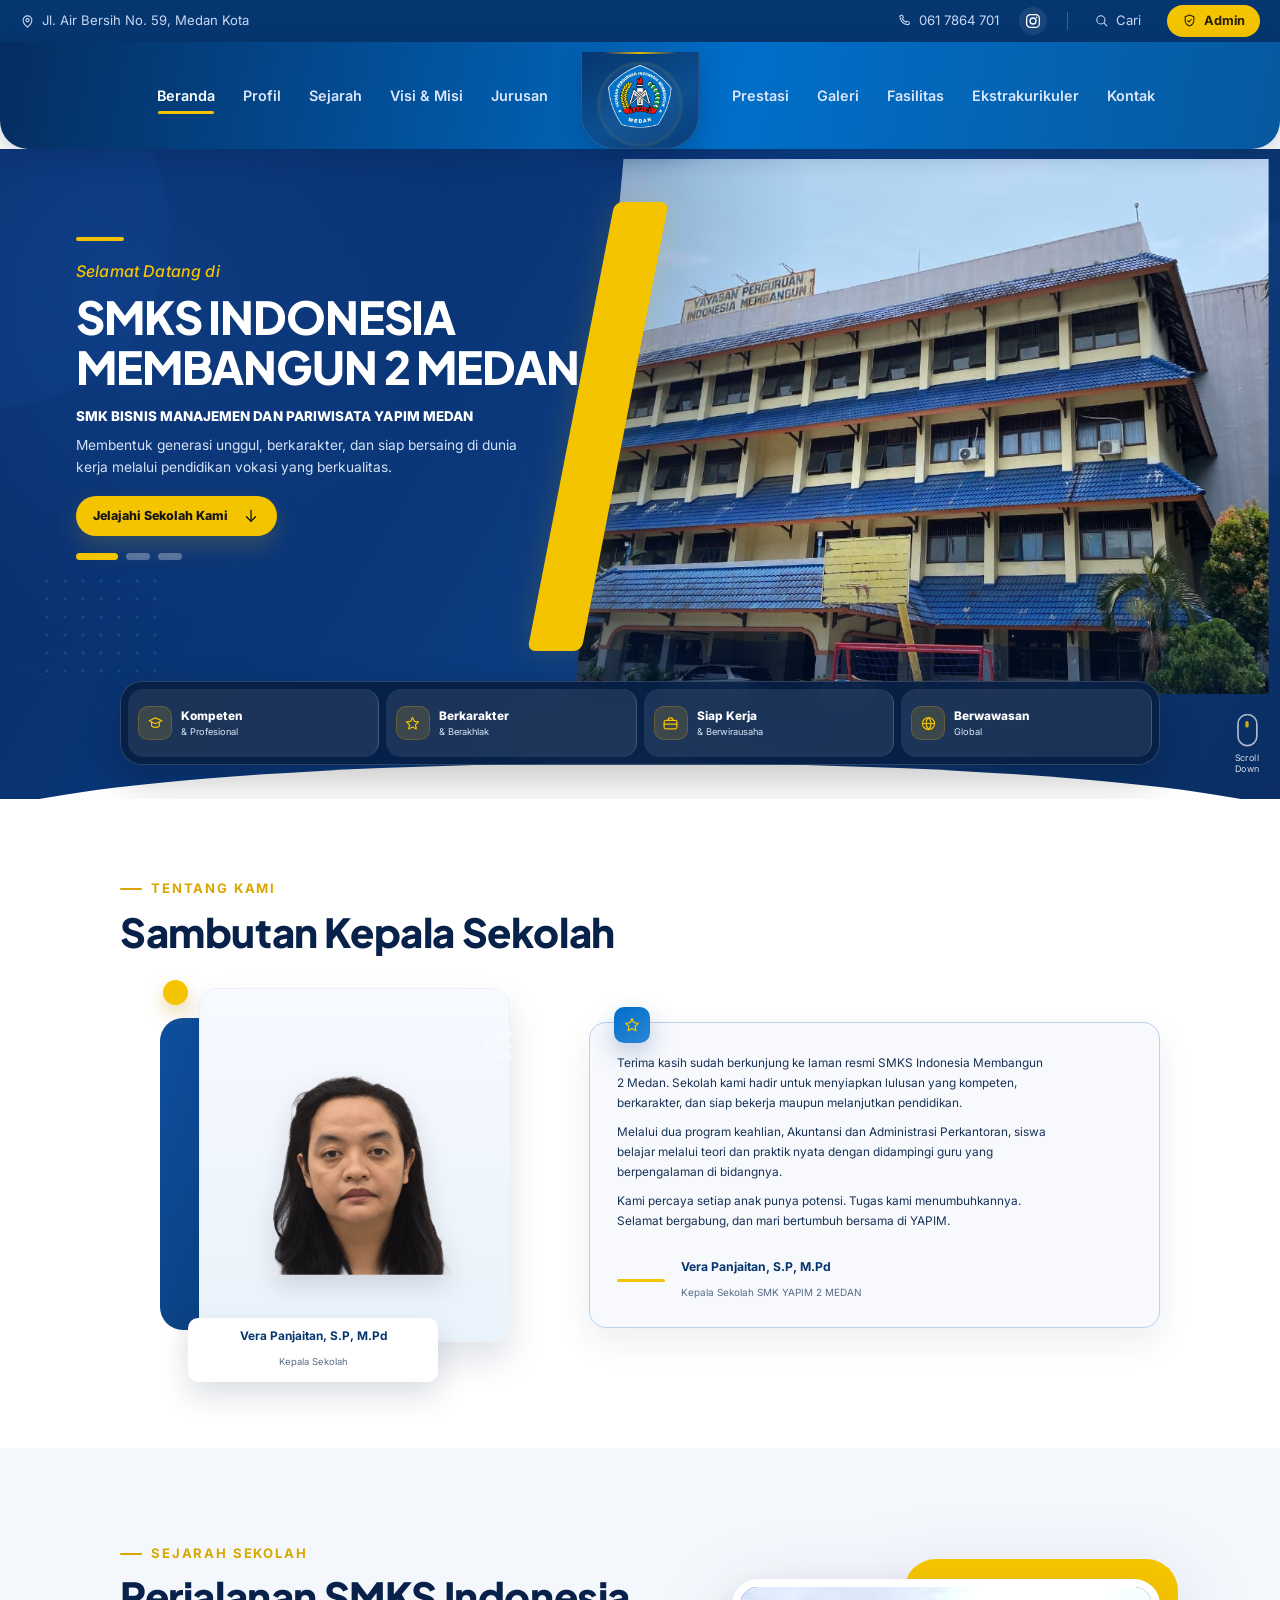
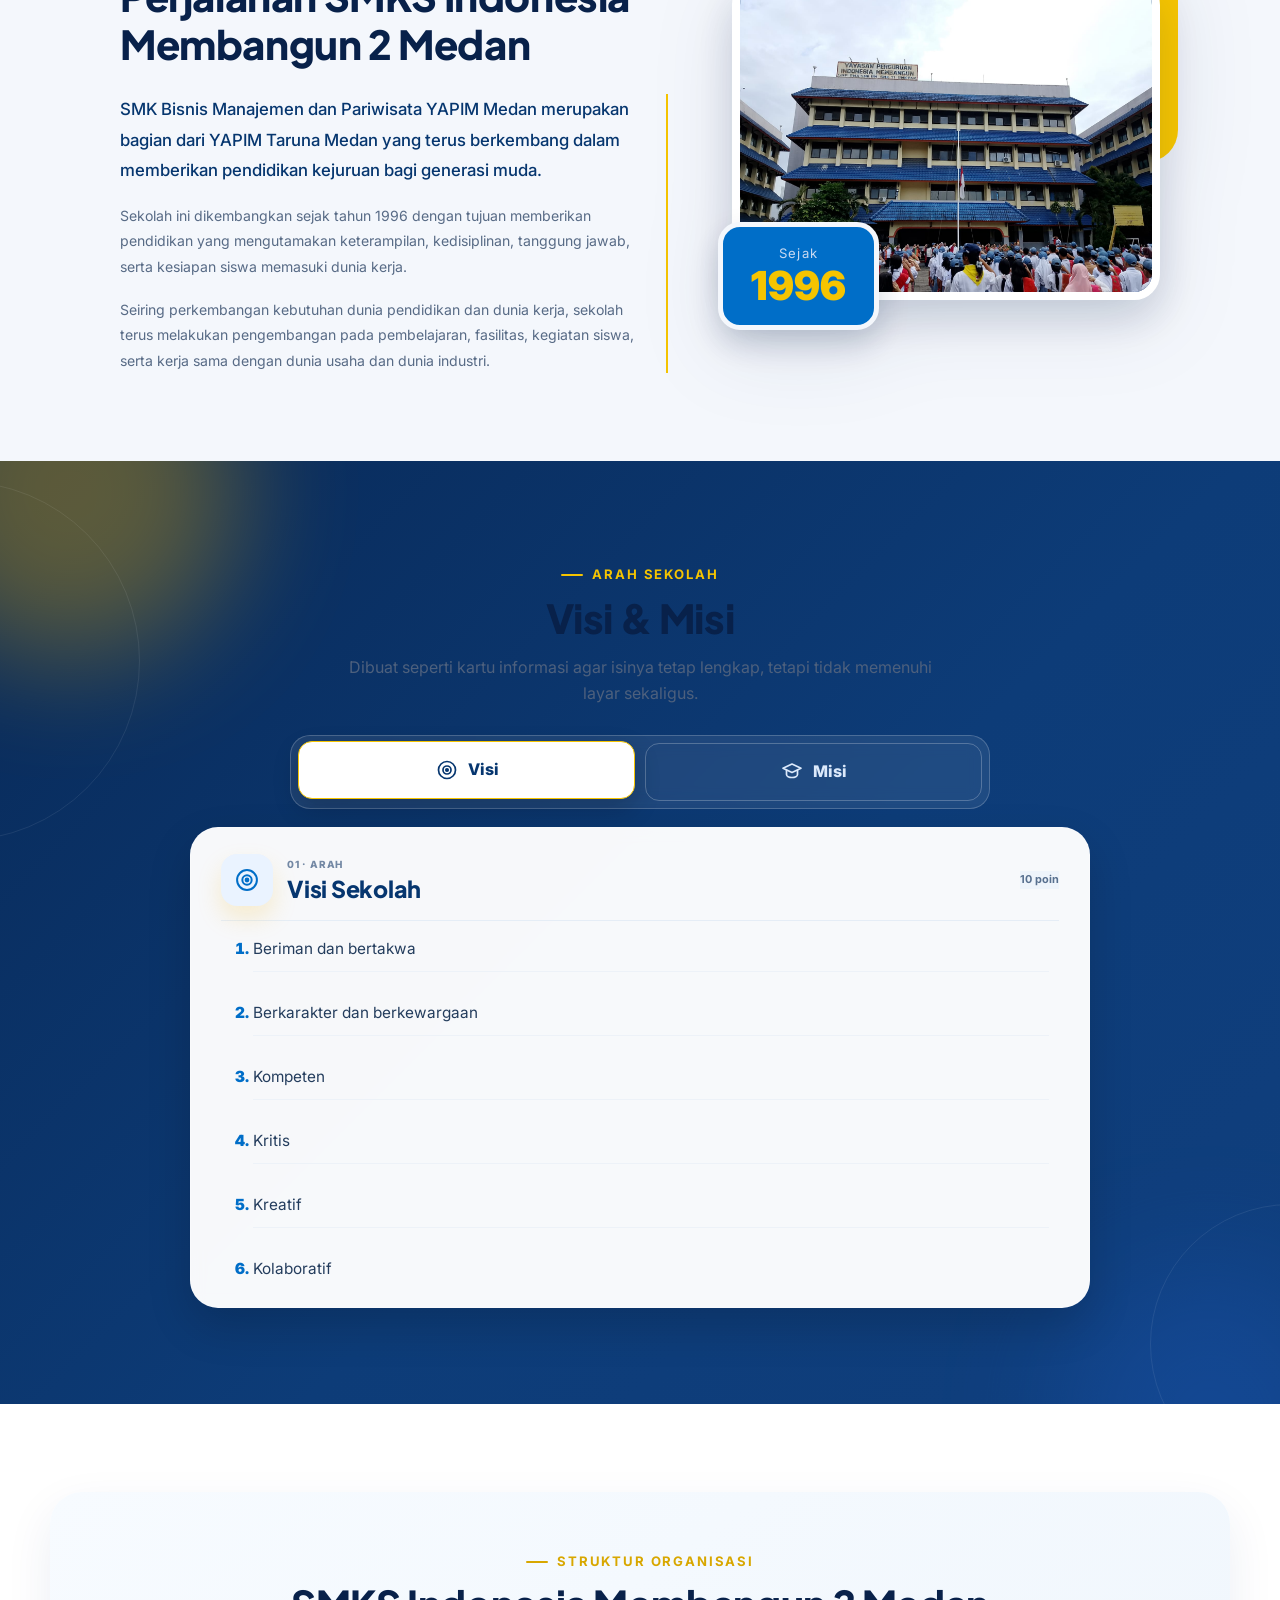
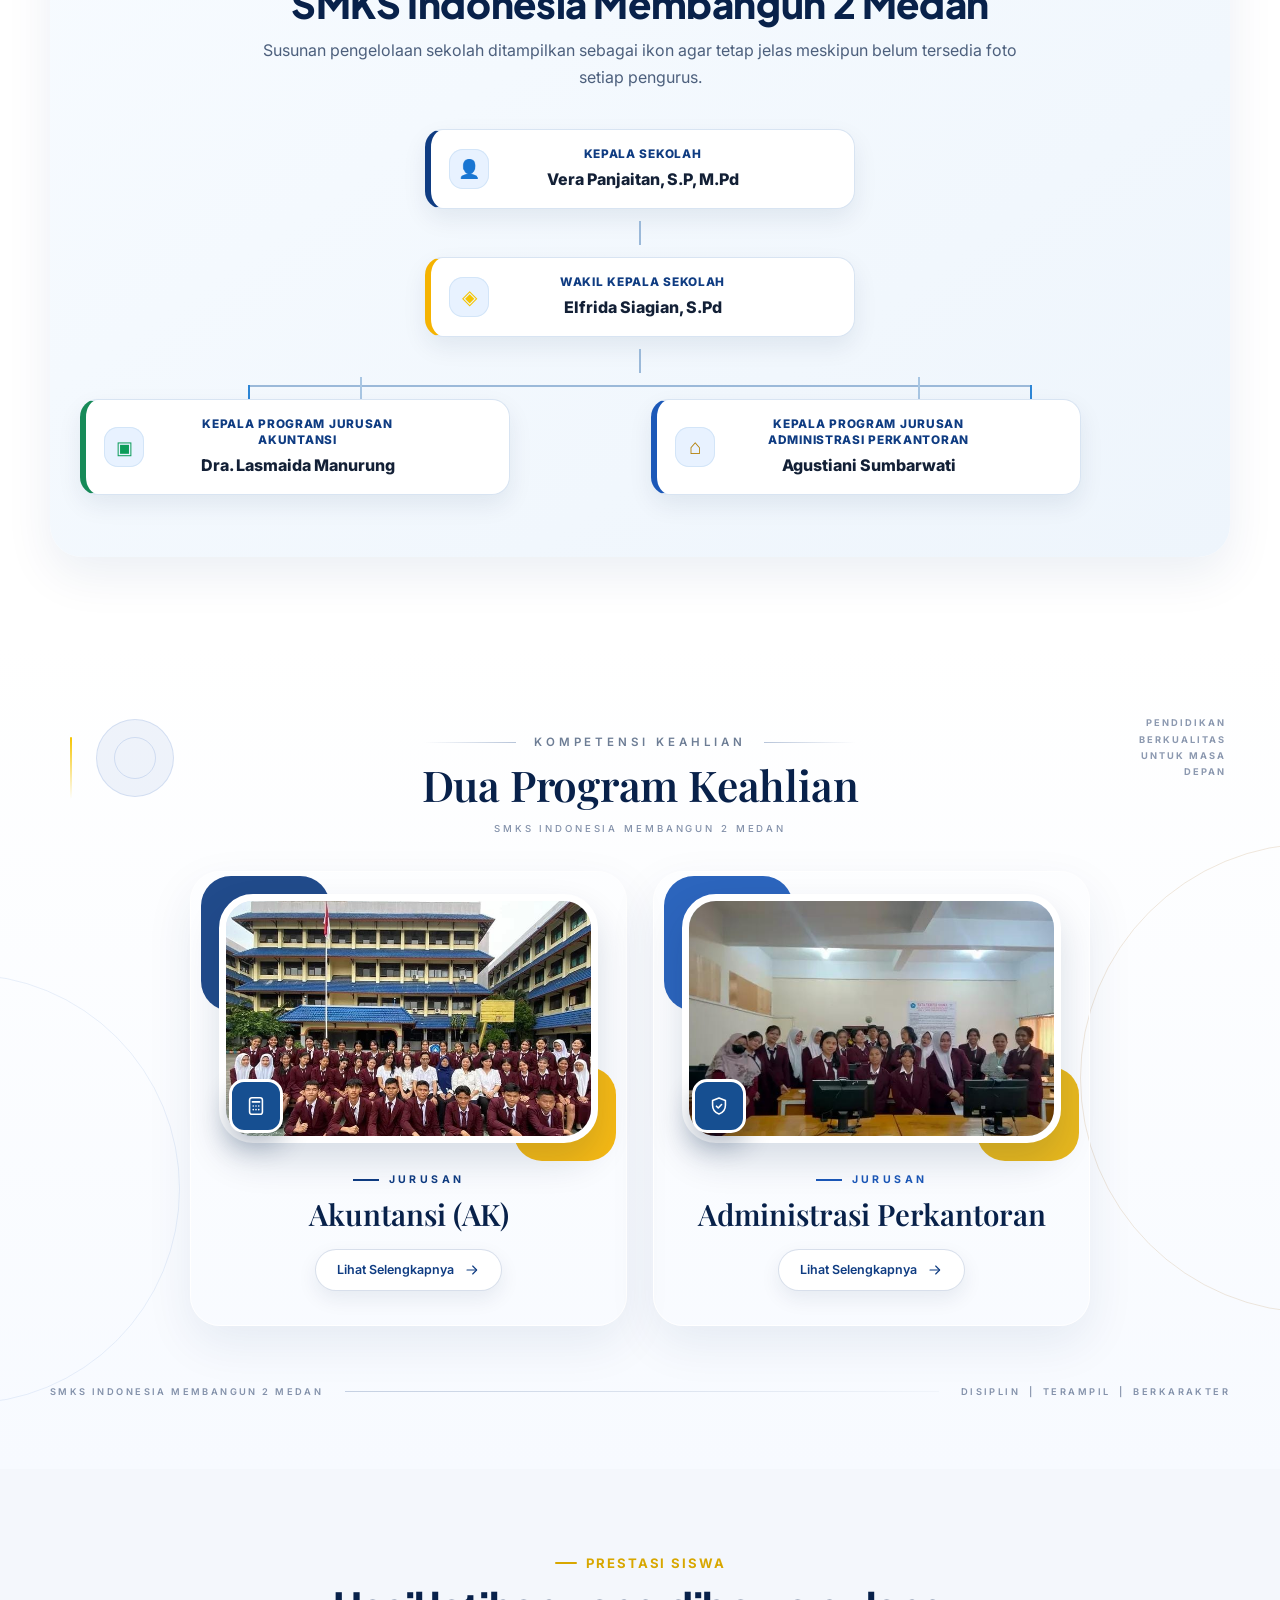
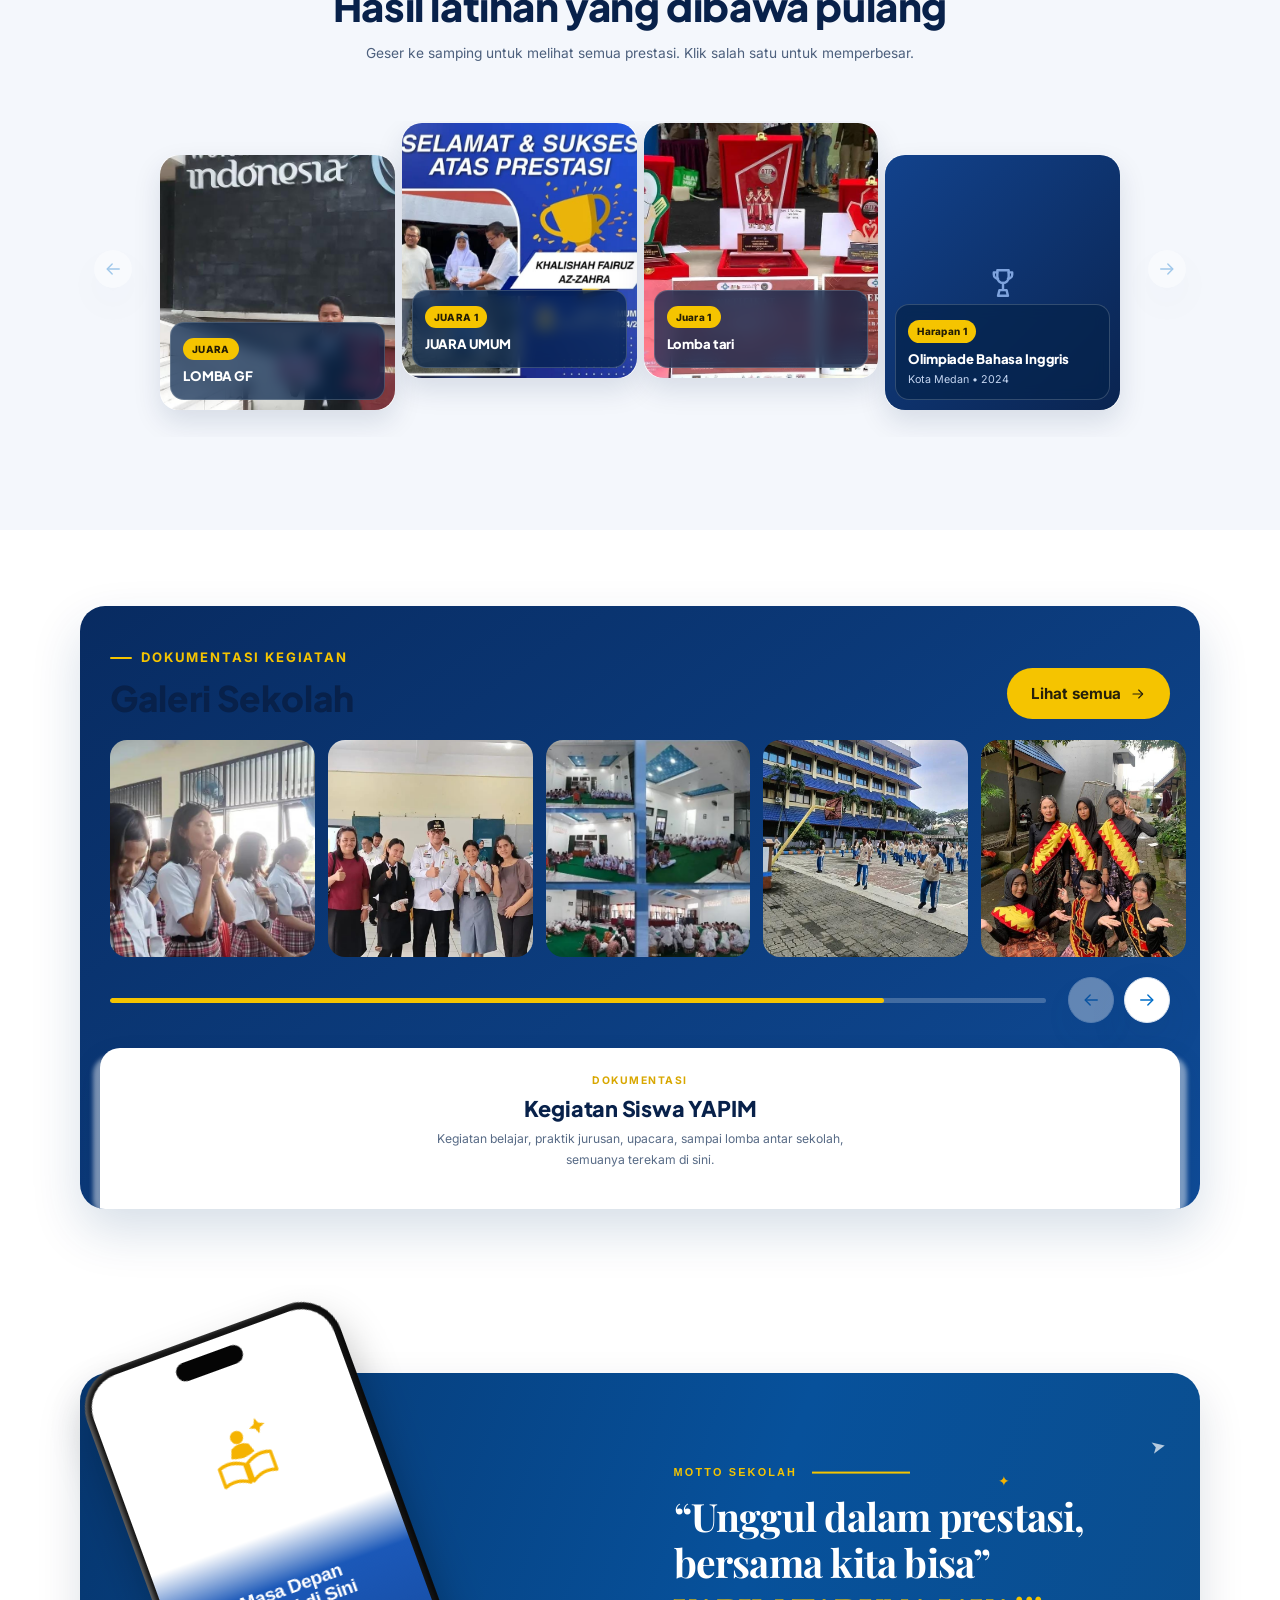
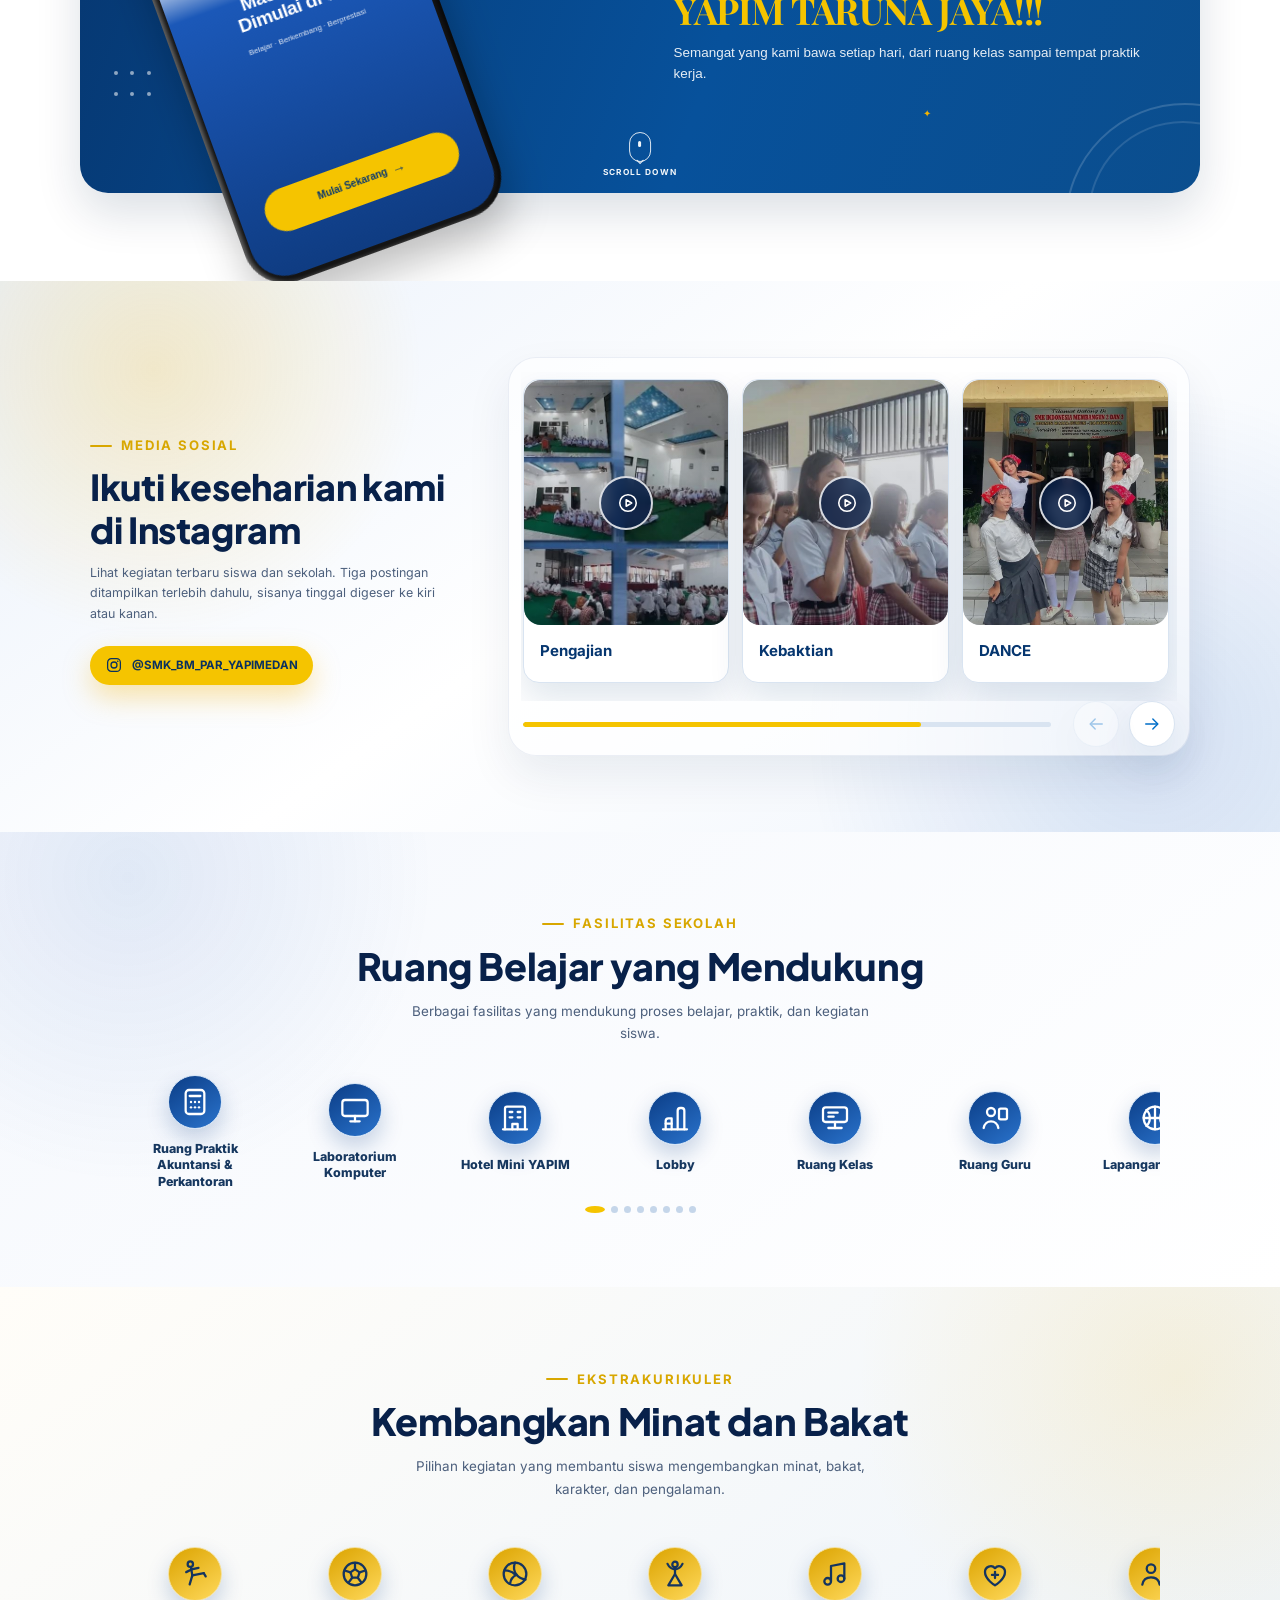
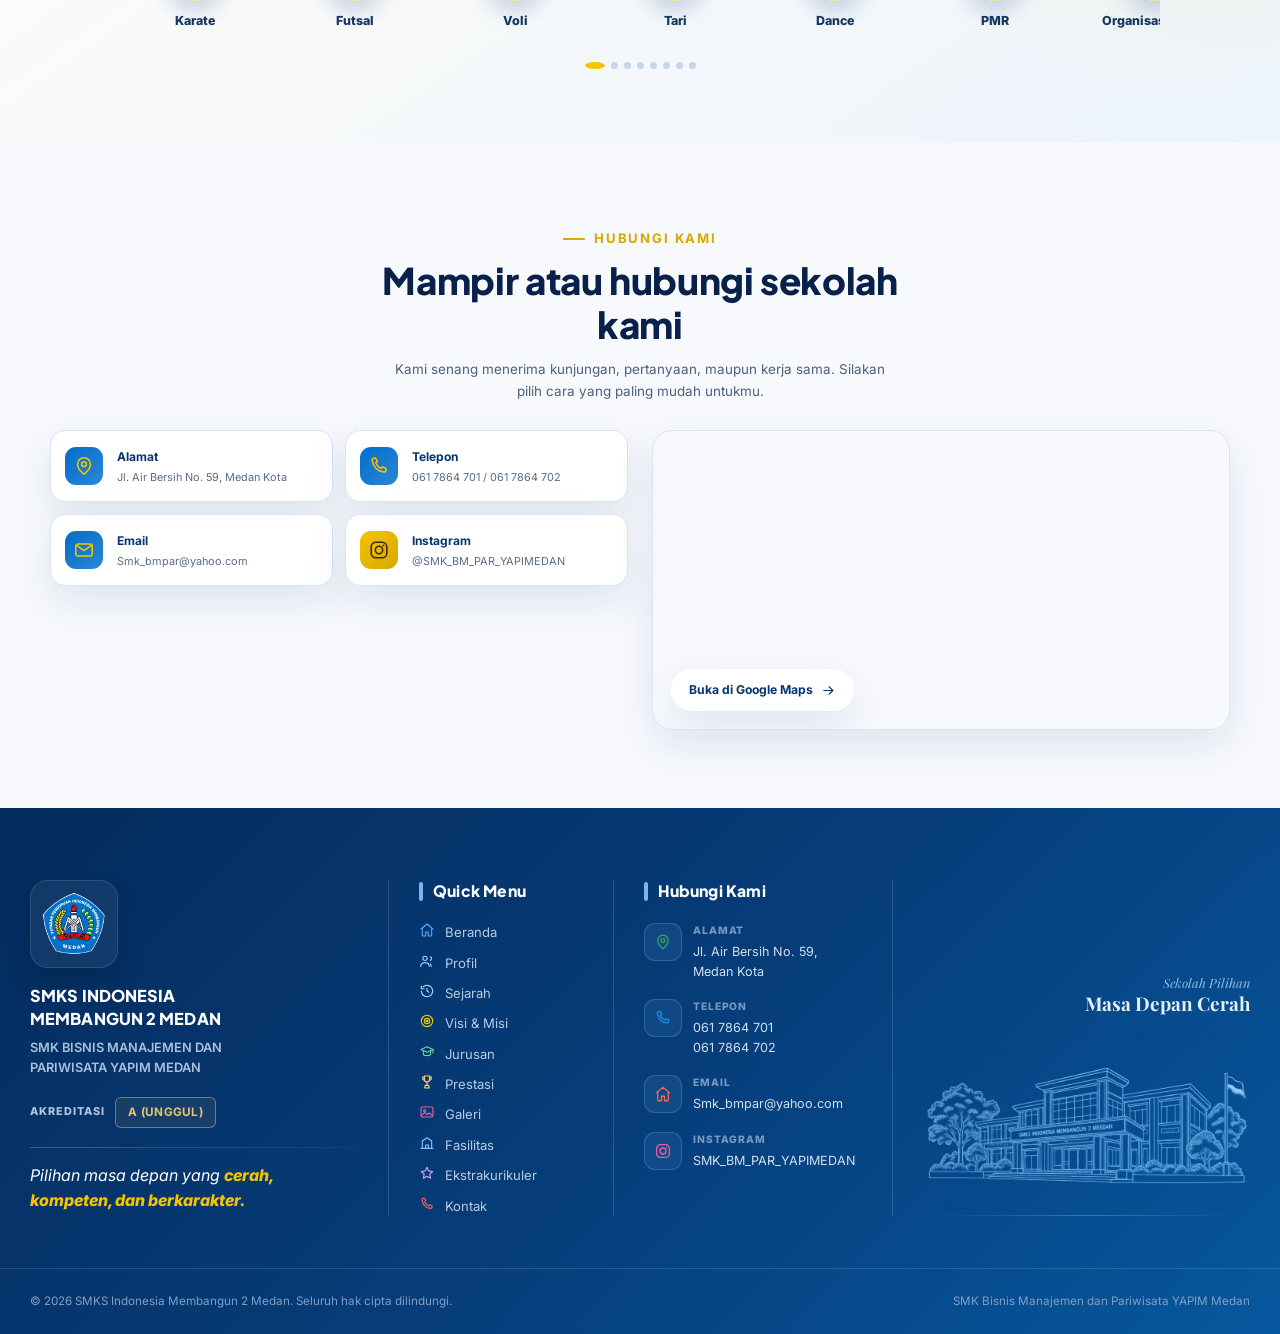
==== index.html @ 3e2113c8 "Add GitHub Pages demo" ====
<!DOCTYPE html>
<html lang="id">
<head>
<meta charset="UTF-8">
<meta name="viewport" content="width=device-width, initial-scale=1">

<meta name="description"
      content="SMKS Indonesia Membangun 2 Medan — SMK Bisnis Manajemen dan Pariwisata YAPIM Medan.">

<title>Beranda | SMKS Indonesia Membangun 2 Medan</title>

<link rel="icon" href="assets/img/logo.png">

<!-- huruf dari Google Fonts: Plus Jakarta Sans untuk judul, Inter untuk teks, Playfair Display untuk judul bagian jurusan -->
<link rel="preconnect" href="https://fonts.googleapis.com">
<link rel="preconnect" href="https://fonts.gstatic.com" crossorigin>
<link href="https://fonts.googleapis.com/css2?family=Inter:wght@400;500;600;700&family=Playfair+Display:wght@500;600;700&family=Plus+Jakarta+Sans:wght@500;700;800&display=swap" rel="stylesheet">

<link rel="stylesheet" href="assets/css/style.css?v=1790184540">

<!-- tanda bahwa JavaScript aktif (dipakai untuk animasi muncul saat digulir) -->
<script>document.documentElement.className += ' js';</script>
</head>

<body>

<a class="lewati" href="#konten">Lewati ke isi halaman</a>


<!-- =========================================================
     BAR INFORMASI ATAS
========================================================= -->
<div class="bar-info">

    <div class="wadah wadah--lebar bar-info__isi">

        <a class="bar-info__item bar-info__alamat"
           href="https://www.google.com/maps/search/?api=1&amp;query=Jl.+Air+Bersih+No.+59+Medan+Kota"
           target="_blank"
           rel="noopener">

            <svg class="ikon" width="15" height="15" viewBox="0 0 24 24" fill="none" stroke="currentColor" stroke-width="1.7" stroke-linecap="round" stroke-linejoin="round" aria-hidden="true"><path d="M12 21s7-5.6 7-11a7 7 0 1 0-14 0c0 5.4 7 11 7 11Z"/><circle cx="12" cy="10" r="2.6"/></svg>
            <span>Jl. Air Bersih No. 59, Medan Kota</span>

        </a>

        <div class="bar-info__kanan">

            <a class="bar-info__item"
               href="tel:0617864701">

                <svg class="ikon" width="15" height="15" viewBox="0 0 24 24" fill="none" stroke="currentColor" stroke-width="1.7" stroke-linecap="round" stroke-linejoin="round" aria-hidden="true"><path d="M6.5 3.5h2l1.6 3.8-1.7 1.4a12.5 12.5 0 0 0 6 6l1.4-1.7 3.8 1.6v2a2 2 0 0 1-2.2 2C10.5 18 6 13.5 4.5 5.7a2 2 0 0 1 2-2.2Z"/></svg>
                <span>061 7864 701</span>

            </a>

            <a class="bar-info__item bar-info__ig"
               href="https://www.instagram.com/smk_bm_par_yapimedan/"
               target="_blank"
               rel="noopener"
               aria-label="Instagram SMK_BM_PAR_YAPIMEDAN"
               title="Instagram @SMK_BM_PAR_YAPIMEDAN">
                <svg class="ikon" width="18" height="18" viewBox="0 0 24 24" fill="none" stroke="currentColor" stroke-width="1.7" stroke-linecap="round" stroke-linejoin="round" aria-hidden="true"><rect x="3.5" y="3.5" width="17" height="17" rx="5"/><circle cx="12" cy="12" r="4"/><circle cx="17" cy="7" r="1.1" fill="currentColor" stroke="none"/></svg>            </a>

            <span class="bar-info__pisah" aria-hidden="true"></span>

            <button class="bar-info__cari"
                    type="button"
                    data-buka-cari
                    aria-label="Cari di halaman ini">

                <svg class="ikon" width="15" height="15" viewBox="0 0 24 24" fill="none" stroke="currentColor" stroke-width="1.7" stroke-linecap="round" stroke-linejoin="round" aria-hidden="true"><circle cx="11" cy="11" r="6.5"/><path d="m16 16 4.5 4.5"/></svg>
                <span>Cari</span>

            </button>

            <a class="bar-info__admin"
               href="admin/login.php">

                <svg class="ikon" width="15" height="15" viewBox="0 0 24 24" fill="none" stroke="currentColor" stroke-width="1.7" stroke-linecap="round" stroke-linejoin="round" aria-hidden="true"><path d="M12 3.2 5 6v5.2c0 4.3 2.9 8.1 7 9.6 4.1-1.5 7-5.3 7-9.6V6Z"/><path d="m9.2 12.2 2 2 3.6-3.8"/></svg>
                <span>Admin</span>

            </a>

        </div>

    </div>

</div>


<!-- =========================================================
     NAVBAR
     Menu kiri | LOGO (tepat di tengah) | menu kanan
========================================================= -->
<header class="navbar" id="navbar">

    <nav class="wadah wadah--lebar navbar__isi" aria-label="Menu utama">

        <!-- tombol cari (hanya tampil di HP) -->
        <button class="navcari navcari--hp"
                type="button"
                data-buka-cari
                aria-label="Cari di halaman ini">

            <svg class="ikon" width="20" height="20" viewBox="0 0 24 24" fill="none" stroke="currentColor" stroke-width="1.7" stroke-linecap="round" stroke-linejoin="round" aria-hidden="true"><circle cx="11" cy="11" r="6.5"/><path d="m16 16 4.5 4.5"/></svg>
        </button>


        <!-- ================= LOGO TENGAH ================= -->
        <a class="navlogo"
           href="index.php"
           aria-label="Beranda SMK YAPIM 2 MEDAN">

            <img src="assets/img/logo.png"
                 alt="Logo SMK YAPIM 2 MEDAN"
                 class="navlogo__img"
                 data-fallback="logo">

        </a>


        <div class="navpanel" id="navPanel">

            <!-- ================= MENU KIRI ================= -->
            <ul class="navmenu navmenu--kiri">
                            <li>
                <a class="navlink aktif"
                   href="index.php#hero"
                   data-seksi="hero">

                    <span class="navlink__ikon"><svg class="ikon" width="18" height="18" viewBox="0 0 24 24" fill="none" stroke="currentColor" stroke-width="1.7" stroke-linecap="round" stroke-linejoin="round" aria-hidden="true"><path d="M3 10.5 12 3l9 7.5"/><path d="M5 9.8V20a1 1 0 0 0 1 1h4v-6h4v6h4a1 1 0 0 0 1-1V9.8"/></svg></span>

                    <span class="navlink__teks">Beranda</span>
                </a>
            </li>
                    <li>
                <a class="navlink"
                   href="profil.php"
                   data-seksi="profil">

                    <span class="navlink__ikon"><svg class="ikon" width="18" height="18" viewBox="0 0 24 24" fill="none" stroke="currentColor" stroke-width="1.7" stroke-linecap="round" stroke-linejoin="round" aria-hidden="true"><circle cx="9" cy="8" r="3.2"/><path d="M2.5 20c.6-3.6 3.3-5.5 6.5-5.5s5.9 1.9 6.5 5.5"/><path d="M17 5.5a3 3 0 0 1 0 5.6"/><path d="M18.4 20c-.2-1.6-.7-2.9-1.5-3.9"/></svg></span>

                    <span class="navlink__teks">Profil</span>
                </a>
            </li>
                    <li>
                <a class="navlink"
                   href="sejarah.php"
                   data-seksi="sejarah">

                    <span class="navlink__ikon"><svg class="ikon" width="18" height="18" viewBox="0 0 24 24" fill="none" stroke="currentColor" stroke-width="1.7" stroke-linecap="round" stroke-linejoin="round" aria-hidden="true"><path d="M3.5 12a8.5 8.5 0 1 0 2.6-6.1"/><path d="M3.5 4.5v4.2h4.2"/><path d="M12 7.8V12l2.8 1.8"/></svg></span>

                    <span class="navlink__teks">Sejarah</span>
                </a>
            </li>
                    <li>
                <a class="navlink"
                   href="visimisi.php"
                   data-seksi="visi-misi">

                    <span class="navlink__ikon"><svg class="ikon" width="18" height="18" viewBox="0 0 24 24" fill="none" stroke="currentColor" stroke-width="1.7" stroke-linecap="round" stroke-linejoin="round" aria-hidden="true"><circle cx="12" cy="12" r="8.5"/><circle cx="12" cy="12" r="4"/><circle cx="12" cy="12" r="1.2" fill="currentColor"/></svg></span>

                    <span class="navlink__teks">Visi &amp; Misi</span>
                </a>
            </li>
                    <li>
                <a class="navlink"
                   href="jurusan-list.php"
                   data-seksi="jurusan">

                    <span class="navlink__ikon"><svg class="ikon" width="18" height="18" viewBox="0 0 24 24" fill="none" stroke="currentColor" stroke-width="1.7" stroke-linecap="round" stroke-linejoin="round" aria-hidden="true"><path d="m12 4 9 4.2-9 4.2-9-4.2Z"/><path d="M6.5 10v4.6c0 1.6 2.6 2.9 5.5 2.9s5.5-1.3 5.5-2.9V10"/><path d="M21 8.2v5"/></svg></span>

                    <span class="navlink__teks">Jurusan</span>
                </a>
            </li>
                    </ul>

            <!-- ================= MENU KANAN ================= -->
            <ul class="navmenu navmenu--kanan">
                            <li>
                <a class="navlink"
                   href="prestasi.php"
                   data-seksi="prestasi">

                    <span class="navlink__ikon"><svg class="ikon" width="18" height="18" viewBox="0 0 24 24" fill="none" stroke="currentColor" stroke-width="1.7" stroke-linecap="round" stroke-linejoin="round" aria-hidden="true"><path d="M8 3h8v5a4 4 0 0 1-8 0Z"/><path d="M8 4.5H5.5V6a3 3 0 0 0 3 3"/><path d="M16 4.5h2.5V6a3 3 0 0 1-3 3"/><path d="M12 12v4"/><path d="M8.5 21h7l-1-4h-5Z"/></svg></span>

                    <span class="navlink__teks">Prestasi</span>
                </a>
            </li>
                    <li>
                <a class="navlink"
                   href="galeri.php"
                   data-seksi="galeri">

                    <span class="navlink__ikon"><svg class="ikon" width="18" height="18" viewBox="0 0 24 24" fill="none" stroke="currentColor" stroke-width="1.7" stroke-linecap="round" stroke-linejoin="round" aria-hidden="true"><rect x="3" y="4.5" width="18" height="15" rx="2.5"/><circle cx="8.5" cy="10" r="1.6"/><path d="m4 17 4.5-4.2 3.4 3.1 3-2.7L20 17"/></svg></span>

                    <span class="navlink__teks">Galeri</span>
                </a>
            </li>
                    <li>
                <a class="navlink"
                   href="fasilitas.php"
                   data-seksi="fasilitas">

                    <span class="navlink__ikon"><svg class="ikon" width="18" height="18" viewBox="0 0 24 24" fill="none" stroke="currentColor" stroke-width="1.7" stroke-linecap="round" stroke-linejoin="round" aria-hidden="true"><path d="M3 20h18"/><path d="M5 20V9l7-5 7 5v11"/><path d="M10 20v-5h4v5"/></svg></span>

                    <span class="navlink__teks">Fasilitas</span>
                </a>
            </li>
                    <li>
                <a class="navlink"
                   href="ekstrakurikuler.php"
                   data-seksi="ekstrakurikuler">

                    <span class="navlink__ikon"><svg class="ikon" width="18" height="18" viewBox="0 0 24 24" fill="none" stroke="currentColor" stroke-width="1.7" stroke-linecap="round" stroke-linejoin="round" aria-hidden="true"><path d="m12 3.5 2.6 5.4 5.9.8-4.3 4.1 1.1 5.9L12 16.9l-5.3 2.8 1.1-5.9-4.3-4.1 5.9-.8Z"/></svg></span>

                    <span class="navlink__teks">Ekstrakurikuler</span>
                </a>
            </li>
                    <li>
                <a class="navlink"
                   href="kontak.php"
                   data-seksi="kontak">

                    <span class="navlink__ikon"><svg class="ikon" width="18" height="18" viewBox="0 0 24 24" fill="none" stroke="currentColor" stroke-width="1.7" stroke-linecap="round" stroke-linejoin="round" aria-hidden="true"><path d="M6.5 3.5h2l1.6 3.8-1.7 1.4a12.5 12.5 0 0 0 6 6l1.4-1.7 3.8 1.6v2a2 2 0 0 1-2.2 2C10.5 18 6 13.5 4.5 5.7a2 2 0 0 1 2-2.2Z"/></svg></span>

                    <span class="navlink__teks">Kontak</span>
                </a>
            </li>
                    </ul>

            <!-- tombol admin (hanya tampil di HP) -->
            <a class="tombol tombol--admin navpanel__admin"
               href="admin/login.php">

                <svg class="ikon" width="17" height="17" viewBox="0 0 24 24" fill="none" stroke="currentColor" stroke-width="1.7" stroke-linecap="round" stroke-linejoin="round" aria-hidden="true"><path d="M12 3.2 5 6v5.2c0 4.3 2.9 8.1 7 9.6 4.1-1.5 7-5.3 7-9.6V6Z"/><path d="m9.2 12.2 2 2 3.6-3.8"/></svg>
                Admin

            </a>

        </div>


        <!-- ================= BURGER HP ================= -->
        <button class="navburger"
                type="button"
                id="tombolBurger"
                aria-label="Buka menu"
                aria-expanded="false"
                aria-controls="navPanel">

            <span></span>
            <span></span>
            <span></span>

        </button>

    </nav>

</header>


<!-- =========================================================
     PENCARIAN
========================================================= -->
<div class="caribox" id="kotakCari" hidden>

    <div class="caribox__isi">

        <div class="caribox__input">

            <svg class="ikon" width="20" height="20" viewBox="0 0 24 24" fill="none" stroke="currentColor" stroke-width="1.7" stroke-linecap="round" stroke-linejoin="round" aria-hidden="true"><circle cx="11" cy="11" r="6.5"/><path d="m16 16 4.5 4.5"/></svg>
            <input type="search"
                   id="inputCari"
                   placeholder="Cari jurusan, prestasi, fasilitas, kontak…"
                   autocomplete="off">

            <button type="button"
                    id="tutupCari"
                    aria-label="Tutup pencarian">

                <svg class="ikon" width="20" height="20" viewBox="0 0 24 24" fill="none" stroke="currentColor" stroke-width="1.7" stroke-linecap="round" stroke-linejoin="round" aria-hidden="true"><path d="m6 6 12 12M18 6 6 18"/></svg>
            </button>

        </div>

        <div class="caribox__hasil"
             id="hasilCari">

            <p class="caribox__kosong">
                Ketik kata kunci, misalnya
                <b>jurusan</b>
                atau
                <b>kantin</b>.
            </p>

        </div>

    </div>

</div>


<main id="konten">
<section class="hero" id="hero">

  <!-- Dekorasi background -->
  <div class="hero__dekor" aria-hidden="true">
    <span class="hero__orb hero__orb--1"></span>
    <span class="hero__orb hero__orb--2"></span>
    <span class="hero__orb hero__orb--3"></span>
    <span class="hero__dots"></span>
    <span class="hero__line"></span>
  </div>

  <div class="wadah hero__grid">

    <!-- ================= TEKS KIRI ================= -->
    <div class="hero__teks">

      <span class="hero__garis"></span>

      <p class="hero__salam">
        Selamat Datang di
      </p>

      <h1 class="hero__judul">
        SMKS INDONESIA
        <span>MEMBANGUN 2 MEDAN</span>
      </h1>

      <p class="hero__nama-resmi">
        SMK BISNIS MANAJEMEN DAN PARIWISATA YAPIM MEDAN
      </p>

      <p class="hero__uraian">
        Membentuk generasi unggul, berkarakter, dan siap bersaing di
        dunia kerja melalui pendidikan vokasi yang berkualitas.
      </p>

      <a class="tombol tombol--utama tombol--turun" href="#profil">
        <span>Jelajahi Sekolah Kami</span>
        <span class="tombol__panah">
          <svg class="ikon" width="18" height="18" viewBox="0 0 24 24" fill="none" stroke="currentColor" stroke-width="1.7" stroke-linecap="round" stroke-linejoin="round" aria-hidden="true"><path d="M12 4.5v14"/><path d="m6 13 6 6 6-6"/></svg>        </span>
      </a>

      <!-- indikator slide/dekorasi -->
      <div class="hero__indikator" aria-hidden="true">
        <span class="aktif"></span>
        <span></span>
        <span></span>
      </div>

    </div>


    <!-- ================= FOTO GEDUNG ================= -->
    <div class="hero__visual">

      <div class="hero__foto">

        <img
          class="hero__foto-desktop"
          src="assets/img/gedung-sekolah.png"
          alt="Gedung SMKS Indonesia Membangun 2 Medan"
        >

                <img
          class="hero__foto-mobile hero__foto-mobile--1"
          src="assets/img/foto-sejarah.jpg"
          alt="Foto sekolah"
          aria-hidden="true"
        >
        <img
          class="hero__foto-mobile hero__foto-mobile--2"
          src="assets/img/gedung-sekolah.png"
          alt="Foto sekolah"
          aria-hidden="true"
        >

        <div class="hero__foto-overlay"></div>

      </div>

      <!-- bentuk kuning sebagai pemisah -->
      <div class="hero__kuning"></div>

    </div>

  </div>


  <!-- ================= 4 FEATURE ================= -->
  <div class="wadah hero__feature-wadah">

    <ul class="keunggulan">

      
        <li
          class="keunggulan__item"
          style="--tunda: 0ms"
        >

          <span class="keunggulan__ikon">
            <svg class="ikon" width="24" height="24" viewBox="0 0 24 24" fill="none" stroke="currentColor" stroke-width="1.7" stroke-linecap="round" stroke-linejoin="round" aria-hidden="true"><path d="m12 4 9 4.2-9 4.2-9-4.2Z"/><path d="M6.5 10v4.6c0 1.6 2.6 2.9 5.5 2.9s5.5-1.3 5.5-2.9V10"/></svg>          </span>

          <span class="keunggulan__teks">
            <span class="keunggulan__judul">
              Kompeten            </span>

            <span class="keunggulan__sub">
              & Profesional            </span>
          </span>

        </li>

      
        <li
          class="keunggulan__item"
          style="--tunda: 120ms"
        >

          <span class="keunggulan__ikon">
            <svg class="ikon" width="24" height="24" viewBox="0 0 24 24" fill="none" stroke="currentColor" stroke-width="1.7" stroke-linecap="round" stroke-linejoin="round" aria-hidden="true"><path d="m12 3.5 2.6 5.4 5.9.8-4.3 4.1 1.1 5.9L12 16.9l-5.3 2.8 1.1-5.9-4.3-4.1 5.9-.8Z"/></svg>          </span>

          <span class="keunggulan__teks">
            <span class="keunggulan__judul">
              Berkarakter            </span>

            <span class="keunggulan__sub">
              & Berakhlak            </span>
          </span>

        </li>

      
        <li
          class="keunggulan__item"
          style="--tunda: 240ms"
        >

          <span class="keunggulan__ikon">
            <svg class="ikon" width="24" height="24" viewBox="0 0 24 24" fill="none" stroke="currentColor" stroke-width="1.7" stroke-linecap="round" stroke-linejoin="round" aria-hidden="true"><rect x="3" y="7.5" width="18" height="12" rx="2.5"/><path d="M9 7.5V5.8A1.8 1.8 0 0 1 10.8 4h2.4A1.8 1.8 0 0 1 15 5.8v1.7"/><path d="M3 13h18"/></svg>          </span>

          <span class="keunggulan__teks">
            <span class="keunggulan__judul">
              Siap Kerja            </span>

            <span class="keunggulan__sub">
              & Berwirausaha            </span>
          </span>

        </li>

      
        <li
          class="keunggulan__item"
          style="--tunda: 360ms"
        >

          <span class="keunggulan__ikon">
            <svg class="ikon" width="24" height="24" viewBox="0 0 24 24" fill="none" stroke="currentColor" stroke-width="1.7" stroke-linecap="round" stroke-linejoin="round" aria-hidden="true"><circle cx="12" cy="12" r="8.5"/><path d="M3.5 12h17"/><path d="M12 3.5c2.3 2.4 3.5 5.4 3.5 8.5s-1.2 6.1-3.5 8.5c-2.3-2.4-3.5-5.4-3.5-8.5S9.7 5.9 12 3.5Z"/></svg>          </span>

          <span class="keunggulan__teks">
            <span class="keunggulan__judul">
              Berwawasan            </span>

            <span class="keunggulan__sub">
              Global            </span>
          </span>

        </li>

      
    </ul>

  </div>


  <!-- Scroll indicator -->
  <div class="hero__scroll" aria-hidden="true">
    <span></span>
    <small>Scroll<br>Down</small>
  </div>

</section><section class="sambutan seksi" id="profil">
  <div class="wadah sambutan__wrap">

    <!-- JUDUL -->
    <div class="sambutan__heading reveal" data-anim="atas">
      <p class="seksi__label">Tentang Kami</p>
      <h2 class="seksi__judul">Sambutan Kepala Sekolah</h2>
    </div>

    <div class="sambutan__grid">

      <!-- FOTO KEPALA SEKOLAH -->
      <div class="sambutan__foto reveal" data-anim="kiri">

        <!-- dekorasi biru -->
        <div class="sambutan__shape"></div>

        <!-- aksen kuning -->
        <span class="sambutan__dot sambutan__dot--one"></span>
        <span class="sambutan__dot sambutan__dot--two"></span>

        <!-- titik-titik dekorasi -->
        <div class="sambutan__dots">
          <i></i><i></i><i></i>
          <i></i><i></i><i></i>
          <i></i><i></i><i></i>
        </div>

        <!-- FOTO IBU -->
        <div class="sambutan__foto-box">
          <img
            class="sambutan__gambar"
            src="assets/img/kepala-sekolah.png"
            alt="Vera Panjaitan, S.P, M.Pd"
            data-fallback="orang"
          >
        </div>

        <!-- NAMA -->
        <div class="sambutan__kartu-nama">
          <strong>Vera Panjaitan, S.P, M.Pd</strong>
          <span>Kepala Sekolah</span>
        </div>

      </div>


      <!-- ISI SAMBUTAN -->
      <div class="sambutan__teks reveal" data-anim="kanan">

        <div class="sambutan__box">

          <!-- ikon kutip -->
          <div class="sambutan__quote-icon">
            <svg class="ikon" width="18" height="18" viewBox="0 0 24 24" fill="none" stroke="currentColor" stroke-width="1.7" stroke-linecap="round" stroke-linejoin="round" aria-hidden="true"><path d="m12 3.5 2.6 5.4 5.9.8-4.3 4.1 1.1 5.9L12 16.9l-5.3 2.8 1.1-5.9-4.3-4.1 5.9-.8Z"/></svg>          </div>

          <p class="sambutan__salam">
            Salam sejahtera bagi kita semua.          </p>

                      <p class="sambutan__paragraf">
              Terima kasih sudah berkunjung ke laman resmi SMKS Indonesia Membangun 2 Medan. Sekolah kami hadir untuk menyiapkan lulusan yang kompeten, berkarakter, dan siap bekerja maupun melanjutkan pendidikan.            </p>
                      <p class="sambutan__paragraf">
              Melalui dua program keahlian, Akuntansi dan Administrasi Perkantoran, siswa belajar melalui teori dan praktik nyata dengan didampingi guru yang berpengalaman di bidangnya.            </p>
                      <p class="sambutan__paragraf">
              Kami percaya setiap anak punya potensi. Tugas kami menumbuhkannya. Selamat bergabung, dan mari bertumbuh bersama di YAPIM.            </p>
          
          <!-- TANDA TANGAN -->
          <div class="sambutan__ttd">
            <span class="sambutan__garis"></span>

            <div class="sambutan__ttd-info">
              <strong>Vera Panjaitan, S.P, M.Pd</strong>

              <span>
                Kepala Sekolah                SMK YAPIM 2 MEDAN              </span>
            </div>
          </div>

        </div>

      </div>

    </div>
  </div>
</section><section class="sejarah seksi" id="sejarah">

    <div class="wadah sejarah__grid">

        <!-- ================= FOTO SEJARAH ================= -->
        <!-- GANTI src di bawah jika ingin memakai foto sejarah khusus. -->
        <div class="sejarah__visual reveal" data-anim="kiri">

            <div class="sejarah__foto">
                <img src="assets/img/foto-sejarah.jpg"
                     alt="Foto sejarah SMKS Indonesia Membangun 2 Medan"
                     loading="lazy">
            </div>

            <div class="sejarah__lencana">
                <small>Sejak</small>
                <strong>1996</strong>
            </div>

        </div>


        <!-- ================= TULISAN ================= -->
        <div class="sejarah__isi">

            <div class="sejarah__kepala reveal" data-anim="kanan">

                <p class="seksi__label">Sejarah Sekolah</p>

                <h2 class="seksi__judul">
                    Perjalanan SMKS Indonesia Membangun 2 Medan
                </h2>

            </div>

            <div class="sejarah__teks">
                                    <p class="sejarah__paragraf sejarah__paragraf--awal reveal"
                       data-anim="kanan"
                       style="--tunda: 130ms">
                        SMK Bisnis Manajemen dan Pariwisata YAPIM Medan merupakan bagian dari YAPIM Taruna Medan yang terus berkembang dalam memberikan pendidikan kejuruan bagi generasi muda.                    </p>
                                    <p class="sejarah__paragraf reveal"
                       data-anim="kanan"
                       style="--tunda: 260ms">
                        Sekolah ini dikembangkan sejak tahun 1996 dengan tujuan memberikan pendidikan yang mengutamakan keterampilan, kedisiplinan, tanggung jawab, serta kesiapan siswa memasuki dunia kerja.                    </p>
                                    <p class="sejarah__paragraf reveal"
                       data-anim="kanan"
                       style="--tunda: 390ms">
                        Seiring perkembangan kebutuhan dunia pendidikan dan dunia kerja, sekolah terus melakukan pengembangan pada pembelajaran, fasilitas, kegiatan siswa, serta kerja sama dengan dunia usaha dan dunia industri.                    </p>
                            </div>

        </div>

    </div>

</section>
<section class="visimisi seksi" id="visi-misi">
  <div class="visimisi__dekor" aria-hidden="true">
    <span class="visimisi__orb visimisi__orb--1"></span>
    <span class="visimisi__orb visimisi__orb--2"></span>
    <span class="visimisi__ring visimisi__ring--1"></span>
    <span class="visimisi__ring visimisi__ring--2"></span>
  </div>

  <div class="wadah">
    <div class="seksi__kepala seksi__kepala--tengah reveal">
      <p class="seksi__label seksi__label--terang">Arah Sekolah</p>
      <h2 class="seksi__judul seksi__judul--terang">Visi &amp; Misi</h2>
      <p class="seksi__ket seksi__ket--terang">Dibuat seperti kartu informasi agar isinya tetap lengkap, tetapi tidak memenuhi layar sekaligus.</p>
    </div>

    <div class="vm-tabs" role="tablist" aria-label="Visi dan Misi Sekolah">
      <button class="vm-tab aktif" type="button" role="tab" aria-selected="true" aria-controls="panel-visi" id="tab-visi" data-vm-tab="visi">
        <span class="vm-tab__icon"><svg class="ikon" width="24" height="24" viewBox="0 0 24 24" fill="none" stroke="currentColor" stroke-width="1.7" stroke-linecap="round" stroke-linejoin="round" aria-hidden="true"><circle cx="12" cy="12" r="8.5"/><circle cx="12" cy="12" r="4"/><circle cx="12" cy="12" r="1.2" fill="currentColor"/></svg></span>
        <span>Visi</span>
      </button>
      <button class="vm-tab" type="button" role="tab" aria-selected="false" aria-controls="panel-misi" id="tab-misi" data-vm-tab="misi">
        <span class="vm-tab__icon"><svg class="ikon" width="24" height="24" viewBox="0 0 24 24" fill="none" stroke="currentColor" stroke-width="1.7" stroke-linecap="round" stroke-linejoin="round" aria-hidden="true"><path d="m12 4 9 4.2-9 4.2-9-4.2Z"/><path d="M6.5 10v4.6c0 1.6 2.6 2.9 5.5 2.9s5.5-1.3 5.5-2.9V10"/></svg></span>
        <span>Misi</span>
      </button>
    </div>

    <div class="vm-showcase">
      <article class="vm-card vm-card--visi vm-aktif" id="panel-visi" role="tabpanel" aria-labelledby="tab-visi">
        <div class="vm-card__top">
          <span class="vm-card__ikon"><svg class="ikon" width="28" height="28" viewBox="0 0 24 24" fill="none" stroke="currentColor" stroke-width="1.7" stroke-linecap="round" stroke-linejoin="round" aria-hidden="true"><circle cx="12" cy="12" r="8.5"/><circle cx="12" cy="12" r="4"/><circle cx="12" cy="12" r="1.2" fill="currentColor"/></svg></span>
          <div><small>01 · ARAH</small><h3>Visi Sekolah</h3></div>
          <span class="vm-card__count">10 poin</span>
        </div>
        <div class="vm-card__scroll"><ol><li>Beriman dan bertakwa</li><li>Berkarakter dan berkewargaan</li><li>Kompeten</li><li>Kritis</li><li>Kreatif</li><li>Kolaboratif</li><li>Mandiri</li><li>Sehat</li><li>Komunikatif</li><li>Siap bekerja, melanjutkan pendidikan, dan berwirausaha</li></ol></div>
      </article>

      <article class="vm-card vm-card--misi" id="panel-misi" role="tabpanel" aria-labelledby="tab-misi" hidden>
        <div class="vm-card__top">
          <span class="vm-card__ikon"><svg class="ikon" width="28" height="28" viewBox="0 0 24 24" fill="none" stroke="currentColor" stroke-width="1.7" stroke-linecap="round" stroke-linejoin="round" aria-hidden="true"><path d="m12 4 9 4.2-9 4.2-9-4.2Z"/><path d="M6.5 10v4.6c0 1.6 2.6 2.9 5.5 2.9s5.5-1.3 5.5-2.9V10"/></svg></span>
          <div><small>02 · LANGKAH</small><h3>Misi Sekolah</h3></div>
          <span class="vm-card__count">11 poin</span>
        </div>
        <div class="vm-card__scroll"><ol><li>Menyelenggarakan pembelajaran yang berpusat pada peserta didik</li><li>Menerapkan Pembelajaran Mendalam</li><li>Meningkatkan kemampuan literasi dan numerasi peserta didik</li><li>Mengembangkan delapan dimensi Profil Lulusan</li><li>Meningkatkan kompetensi kejuruan peserta didik</li><li>Memperkuat link and match dengan dunia usaha, dunia industri, dan dunia kerja</li><li>Membangun budaya kerja profesional</li><li>Meningkatkan kompetensi dan profesionalisme pendidik</li><li>Menciptakan lingkungan sekolah yang aman, nyaman, sehat, inklusif, dan berbudaya positif</li><li>Mengembangkan budaya kewirausahaan dan inovasi</li><li>Melaksanakan evaluasi dan perbaikan kurikulum secara berkelanjutan dengan menggunakan data Rapor Pendidikan, hasil asesmen, hasil PKL, masukan peserta didik, guru, orang tua, komite sekolah, dan mitra dunia kerja.</li></ol></div>
      </article>
    </div>
  </div>
</section>
<section class="struktur seksi" id="struktur">
  <div class="wadah">
    <div class="struktur__papan reveal">
      <div class="struktur__kepala">
        <p class="seksi__label">Struktur Organisasi</p>
        <h2 class="seksi__judul">SMKS Indonesia Membangun 2 Medan</h2>
        <p class="seksi__ket">Susunan pengelolaan sekolah ditampilkan sebagai ikon agar tetap jelas meskipun belum tersedia foto setiap pengurus.</p>
      </div>
      <div class="struktur__bagan">
        <div class="simpul simpul--utama">
          <span class="simpul__jabatan">Kepala Sekolah</span>
          <span class="simpul__nama">Vera Panjaitan, S.P, M.Pd</span>
        </div>
        <span class="garis garis--tegak" aria-hidden="true"></span>
        <div class="simpul simpul--utama">
          <span class="simpul__jabatan">Wakil Kepala Sekolah</span>
          <span class="simpul__nama">Elfrida Siagian, S.Pd</span>
        </div>
        <span class="garis garis--tegak" aria-hidden="true"></span>
        <span class="garis garis--cabang" aria-hidden="true"></span>
        <div class="struktur__cabang">
                    <div class="simpul simpul--cabang">
            <span class="simpul__jabatan">Kepala Program Jurusan<br>Akuntansi</span>
            <span class="simpul__nama">Dra. Lasmaida Manurung</span>
          </div>
                    <div class="simpul simpul--cabang">
            <span class="simpul__jabatan">Kepala Program Jurusan<br>Administrasi Perkantoran</span>
            <span class="simpul__nama">Agustiani Sumbarwati</span>
          </div>
                  </div>
      </div>
    </div>
  </div>
</section>
<section class="program" id="jurusan">

  <!-- hiasan latar (tidak berisi teks penting) -->
  <span class="program__hias program__hias--garis" aria-hidden="true"></span>
  <span class="program__hias program__hias--cincin" aria-hidden="true"></span>
  <span class="program__hias program__hias--busur-kiri" aria-hidden="true"></span>
  <span class="program__hias program__hias--busur-kanan" aria-hidden="true"></span>
  <span class="program__slogan" aria-hidden="true">Pendidikan<br>berkualitas<br>untuk masa<br>depan</span>

  <div class="wadah">

    <div class="program__kepala reveal">
      <p class="program__label"><span>Kompetensi Keahlian</span></p>
      <h2 class="program__judul">Dua Program Keahlian</h2>
      <p class="program__sub">SMKS Indonesia Membangun 2 Medan</p>
    </div>

    <div class="program__grid">
            <a class="pkartu pkartu--akuntansi reveal" data-anim="kiri"
         href="jurusan.php?j=akuntansi" style="--k:#0f3c82;--kg:#08214a;--kt:#dbe6f8;--tunda:0ms"
         aria-label="Lihat selengkapnya jurusan Akuntansi">

        <span class="pkartu__foto">
          <span class="pkartu__blob pkartu__blob--1" aria-hidden="true"></span>
          <span class="pkartu__blob pkartu__blob--2" aria-hidden="true"></span>

          <span class="pkartu__bingkai">
            <img src="assets/img/jurusan-akuntansi.png" alt="Siswa program keahlian Akuntansi"
                 loading="lazy" data-fallback="jurusan">
          </span>

          <span class="pkartu__ikon" aria-hidden="true"><svg class="ikon" width="22" height="22" viewBox="0 0 24 24" fill="none" stroke="currentColor" stroke-width="1.7" stroke-linecap="round" stroke-linejoin="round" aria-hidden="true"><rect x="5" y="3" width="14" height="18" rx="2.5"/><path d="M8 7.5h8"/><circle cx="9" cy="12" r=".9" fill="currentColor" stroke="none"/><circle cx="12" cy="12" r=".9" fill="currentColor" stroke="none"/><circle cx="15" cy="12" r=".9" fill="currentColor" stroke="none"/><circle cx="9" cy="16" r=".9" fill="currentColor" stroke="none"/><circle cx="12" cy="16" r=".9" fill="currentColor" stroke="none"/><circle cx="15" cy="16" r=".9" fill="currentColor" stroke="none"/></svg></span>
        </span>

        <span class="pkartu__isi">
          <span class="pkartu__label">Jurusan</span>
          <span class="pkartu__nama">Akuntansi (AK)</span>
          <span class="pkartu__tombol">Lihat Selengkapnya <svg class="ikon" width="16" height="16" viewBox="0 0 24 24" fill="none" stroke="currentColor" stroke-width="1.7" stroke-linecap="round" stroke-linejoin="round" aria-hidden="true"><path d="M4.5 12h14"/><path d="m13 6 6 6-6 6"/></svg></span>
        </span>
      </a>
            <a class="pkartu pkartu--administrasi-perkantoran reveal" data-anim="kanan"
         href="jurusan.php?j=administrasi-perkantoran" style="--k:#1b58b8;--kg:#0b2f6a;--kt:#dbe9fb;--tunda:160ms"
         aria-label="Lihat selengkapnya jurusan Administrasi Perkantoran">

        <span class="pkartu__foto">
          <span class="pkartu__blob pkartu__blob--1" aria-hidden="true"></span>
          <span class="pkartu__blob pkartu__blob--2" aria-hidden="true"></span>

          <span class="pkartu__bingkai">
            <img src="assets/img/kegiatan/ak-3.png" alt="Siswa program keahlian Administrasi Perkantoran"
                 loading="lazy" data-fallback="jurusan">
          </span>

          <span class="pkartu__ikon" aria-hidden="true"><svg class="ikon" width="22" height="22" viewBox="0 0 24 24" fill="none" stroke="currentColor" stroke-width="1.7" stroke-linecap="round" stroke-linejoin="round" aria-hidden="true"><path d="M12 3.2 5 6v5.2c0 4.3 2.9 8.1 7 9.6 4.1-1.5 7-5.3 7-9.6V6Z"/><path d="m9.2 12.2 2 2 3.6-3.8"/></svg></span>
        </span>

        <span class="pkartu__isi">
          <span class="pkartu__label">Jurusan</span>
          <span class="pkartu__nama">Administrasi Perkantoran</span>
          <span class="pkartu__tombol">Lihat Selengkapnya <svg class="ikon" width="16" height="16" viewBox="0 0 24 24" fill="none" stroke="currentColor" stroke-width="1.7" stroke-linecap="round" stroke-linejoin="round" aria-hidden="true"><path d="M4.5 12h14"/><path d="m13 6 6 6-6 6"/></svg></span>
        </span>
      </a>
          </div>

    <div class="program__kaki reveal" aria-hidden="true">
      <span>SMKS Indonesia Membangun 2 Medan</span>
      <i></i>
      <span>Disiplin &nbsp;|&nbsp; Terampil &nbsp;|&nbsp; Berkarakter</span>
    </div>

  </div>
</section>
<section class="prestasi seksi" id="prestasi">
  <div class="wadah">
    <div class="seksi__kepala seksi__kepala--tengah reveal">
      <p class="seksi__label">Prestasi Siswa</p>
      <h2 class="seksi__judul">Hasil latihan yang dibawa pulang</h2>
      <p class="seksi__ket">Geser ke samping untuk melihat semua prestasi. Klik salah satu untuk memperbesar.</p>
    </div>
  </div>

  
  <div class="geser karusel" data-geser>
    <button class="geser__tombol geser__tombol--kiri" type="button" data-geser-kiri aria-label="Geser ke kiri"><svg class="ikon" width="20" height="20" viewBox="0 0 24 24" fill="none" stroke="currentColor" stroke-width="1.7" stroke-linecap="round" stroke-linejoin="round" aria-hidden="true"><path d="M19.5 12h-14"/><path d="m11 6-6 6 6 6"/></svg></button>

    <div class="geser__jalur geser__jalur--pusat" data-geser-jalur tabindex="0" aria-label="Daftar prestasi">
            <article class="kartu-prestasi reveal" data-anim="zoom" style="--tunda: 0ms" data-naik="0"
               data-zoom
               data-zoom-gambar="uploads/prestasi/prestasi-20260923-193051-679275d1.jpg"
               data-zoom-judul="JUARA — LOMBA GF"
               data-zoom-ket=""
               tabindex="0" role="button" aria-label="Perbesar prestasi LOMBA GF">
        <div class="kartu-prestasi__foto">
                      <img src="uploads/prestasi/prestasi-20260923-193051-679275d1.jpg" alt="LOMBA GF" loading="lazy" draggable="false">
                    <span class="kartu-prestasi__zoom"><svg class="ikon" width="18" height="18" viewBox="0 0 24 24" fill="none" stroke="currentColor" stroke-width="1.7" stroke-linecap="round" stroke-linejoin="round" aria-hidden="true"><circle cx="11" cy="11" r="6.5"/><path d="m16 16 4.5 4.5"/><path d="M8.5 11h5M11 8.5v5"/></svg></span>
        </div>

        <div class="kartu-prestasi__label">
          <span class="pil">JUARA</span>          <h3>LOMBA GF</h3>
          <p>
                      </p>
        </div>
      </article>
            <article class="kartu-prestasi reveal" data-anim="zoom" style="--tunda: 90ms" data-naik="1"
               data-zoom
               data-zoom-gambar="uploads/prestasi/prestasi-20260923-193033-20b663ca.jpg"
               data-zoom-judul="JUARA 1 — JUARA UMUM"
               data-zoom-ket=""
               tabindex="0" role="button" aria-label="Perbesar prestasi JUARA UMUM">
        <div class="kartu-prestasi__foto">
                      <img src="uploads/prestasi/prestasi-20260923-193033-20b663ca.jpg" alt="JUARA UMUM" loading="lazy" draggable="false">
                    <span class="kartu-prestasi__zoom"><svg class="ikon" width="18" height="18" viewBox="0 0 24 24" fill="none" stroke="currentColor" stroke-width="1.7" stroke-linecap="round" stroke-linejoin="round" aria-hidden="true"><circle cx="11" cy="11" r="6.5"/><path d="m16 16 4.5 4.5"/><path d="M8.5 11h5M11 8.5v5"/></svg></span>
        </div>

        <div class="kartu-prestasi__label">
          <span class="pil">JUARA 1</span>          <h3>JUARA UMUM</h3>
          <p>
                      </p>
        </div>
      </article>
            <article class="kartu-prestasi reveal" data-anim="zoom" style="--tunda: 180ms" data-naik="1"
               data-zoom
               data-zoom-gambar="uploads/prestasi/prestasi-20260923-103842-e083685f.jpg"
               data-zoom-judul="Juara 1 — Lomba tari"
               data-zoom-ket=""
               tabindex="0" role="button" aria-label="Perbesar prestasi Lomba tari">
        <div class="kartu-prestasi__foto">
                      <img src="uploads/prestasi/prestasi-20260923-103842-e083685f.jpg" alt="Lomba tari" loading="lazy" draggable="false">
                    <span class="kartu-prestasi__zoom"><svg class="ikon" width="18" height="18" viewBox="0 0 24 24" fill="none" stroke="currentColor" stroke-width="1.7" stroke-linecap="round" stroke-linejoin="round" aria-hidden="true"><circle cx="11" cy="11" r="6.5"/><path d="m16 16 4.5 4.5"/><path d="M8.5 11h5M11 8.5v5"/></svg></span>
        </div>

        <div class="kartu-prestasi__label">
          <span class="pil">Juara 1</span>          <h3>Lomba tari</h3>
          <p>
                      </p>
        </div>
      </article>
            <article class="kartu-prestasi reveal" data-anim="zoom" style="--tunda: 270ms" data-naik="0"
               data-zoom
               data-zoom-gambar=""
               data-zoom-judul="Harapan 1 — Olimpiade Bahasa Inggris"
               data-zoom-ket="Kota Medan • 2024 • Siswa Kelas X Kompetisi speech dan story telling antar SMK se-Kota Medan."
               tabindex="0" role="button" aria-label="Perbesar prestasi Olimpiade Bahasa Inggris">
        <div class="kartu-prestasi__foto">
                      <span class="foto-kosong" data-fallback="prestasi"><svg class="ikon" width="34" height="34" viewBox="0 0 24 24" fill="none" stroke="currentColor" stroke-width="1.7" stroke-linecap="round" stroke-linejoin="round" aria-hidden="true"><path d="M8 3h8v5a4 4 0 0 1-8 0Z"/><path d="M8 4.5H5.5V6a3 3 0 0 0 3 3"/><path d="M16 4.5h2.5V6a3 3 0 0 1-3 3"/><path d="M12 12v4"/><path d="M8.5 21h7l-1-4h-5Z"/></svg></span>
                    <span class="kartu-prestasi__zoom"><svg class="ikon" width="18" height="18" viewBox="0 0 24 24" fill="none" stroke="currentColor" stroke-width="1.7" stroke-linecap="round" stroke-linejoin="round" aria-hidden="true"><circle cx="11" cy="11" r="6.5"/><path d="m16 16 4.5 4.5"/><path d="M8.5 11h5M11 8.5v5"/></svg></span>
        </div>

        <div class="kartu-prestasi__label">
          <span class="pil">Harapan 1</span>          <h3>Olimpiade Bahasa Inggris</h3>
          <p>
            Kota Medan • 2024          </p>
        </div>
      </article>
          </div>

    <button class="geser__tombol geser__tombol--kanan" type="button" data-geser-kanan aria-label="Geser ke kanan"><svg class="ikon" width="20" height="20" viewBox="0 0 24 24" fill="none" stroke="currentColor" stroke-width="1.7" stroke-linecap="round" stroke-linejoin="round" aria-hidden="true"><path d="M4.5 12h14"/><path d="m13 6 6 6-6 6"/></svg></button>

    <div class="wadah karusel__kontrol karusel__kontrol--sendiri">
      <div class="karusel__progres" aria-hidden="true"><span></span></div>
    </div>
  </div>
  </section>
<section class="galeri seksi" id="galeri">
  <div class="wadah">
    <div class="galeri__panel reveal" data-anim="zoom">

      <div class="galeri__kepala">
        <div>
          <p class="seksi__label seksi__label--terang">Dokumentasi Kegiatan</p>
          <h2 class="seksi__judul seksi__judul--terang">Galeri Sekolah</h2>
        </div>
        <a class="tombol tombol--emas" href="#galeri-daftar">Lihat semua <svg class="ikon" width="16" height="16" viewBox="0 0 24 24" fill="none" stroke="currentColor" stroke-width="1.7" stroke-linecap="round" stroke-linejoin="round" aria-hidden="true"><path d="M4.5 12h14"/><path d="m13 6 6 6-6 6"/></svg></a>
      </div>

      
      <div class="galeri__strip karusel" id="galeri-daftar" data-geser>
        <div class="galeri__jalur karusel__jalur" data-geser-jalur tabindex="0" aria-label="Foto galeri sekolah">
                    <figure class="kartu-galeri reveal" data-anim="zoom" style="--tunda: 0ms">
            <div class="kartu-galeri__foto"
                 data-zoom
                 data-zoom-gambar="uploads/galeri/galeri-20260918-181659-7a4d3575.jpg"
                 data-zoom-judul="kebaktian"
                 data-zoom-ket="18 September 2026"
                 tabindex="0" role="button" aria-label="Perbesar foto kebaktian">
                              <img src="uploads/galeri/galeri-20260918-181659-7a4d3575.jpg" alt="kebaktian" loading="lazy" draggable="false">
              
              <!-- label transparan berisi nama kegiatan -->
              <span class="kartu-galeri__pita">kebaktian</span>

              <span class="kartu-galeri__detail">
                <svg class="ikon" width="15" height="15" viewBox="0 0 24 24" fill="none" stroke="currentColor" stroke-width="1.7" stroke-linecap="round" stroke-linejoin="round" aria-hidden="true"><circle cx="11" cy="11" r="6.5"/><path d="m16 16 4.5 4.5"/><path d="M8.5 11h5M11 8.5v5"/></svg> Lihat detail
              </span>
            </div>
            <figcaption>
              <h3>kebaktian</h3>
              <p>18 September 2026</p>
            </figcaption>
          </figure>
                    <figure class="kartu-galeri reveal" data-anim="zoom" style="--tunda: 90ms">
            <div class="kartu-galeri__foto"
                 data-zoom
                 data-zoom-gambar="uploads/galeri/galeri-20260918-182157-3690e641.jpg"
                 data-zoom-judul="KEDATANGAN PAK CAMAT"
                 data-zoom-ket="17 September 2026 — Kedatangan pak camat beserta beberapa rekan dalam kegiatan sosialisasi KTP bersama para siswa"
                 tabindex="0" role="button" aria-label="Perbesar foto KEDATANGAN PAK CAMAT">
                              <img src="uploads/galeri/galeri-20260918-182157-3690e641.jpg" alt="KEDATANGAN PAK CAMAT" loading="lazy" draggable="false">
              
              <!-- label transparan berisi nama kegiatan -->
              <span class="kartu-galeri__pita">sosialisasi KTP</span>

              <span class="kartu-galeri__detail">
                <svg class="ikon" width="15" height="15" viewBox="0 0 24 24" fill="none" stroke="currentColor" stroke-width="1.7" stroke-linecap="round" stroke-linejoin="round" aria-hidden="true"><circle cx="11" cy="11" r="6.5"/><path d="m16 16 4.5 4.5"/><path d="M8.5 11h5M11 8.5v5"/></svg> Lihat detail
              </span>
            </div>
            <figcaption>
              <h3>KEDATANGAN PAK CAMAT</h3>
              <p>17 September 2026</p>
            </figcaption>
          </figure>
                    <figure class="kartu-galeri reveal" data-anim="zoom" style="--tunda: 180ms">
            <div class="kartu-galeri__foto"
                 data-zoom
                 data-zoom-gambar="uploads/galeri/galeri-20260918-181750-64ce1bfa.jpg"
                 data-zoom-judul="pengajian"
                 data-zoom-ket="17 September 2026"
                 tabindex="0" role="button" aria-label="Perbesar foto pengajian">
                              <img src="uploads/galeri/galeri-20260918-181750-64ce1bfa.jpg" alt="pengajian" loading="lazy" draggable="false">
              
              <!-- label transparan berisi nama kegiatan -->
              <span class="kartu-galeri__pita">pengajian</span>

              <span class="kartu-galeri__detail">
                <svg class="ikon" width="15" height="15" viewBox="0 0 24 24" fill="none" stroke="currentColor" stroke-width="1.7" stroke-linecap="round" stroke-linejoin="round" aria-hidden="true"><circle cx="11" cy="11" r="6.5"/><path d="m16 16 4.5 4.5"/><path d="M8.5 11h5M11 8.5v5"/></svg> Lihat detail
              </span>
            </div>
            <figcaption>
              <h3>pengajian</h3>
              <p>17 September 2026</p>
            </figcaption>
          </figure>
                    <figure class="kartu-galeri reveal" data-anim="zoom" style="--tunda: 270ms">
            <div class="kartu-galeri__foto"
                 data-zoom
                 data-zoom-gambar="uploads/galeri/galeri-20260918-165606-08391efb.jpg"
                 data-zoom-judul="Senam Pagi"
                 data-zoom-ket="10 Desember 2025"
                 tabindex="0" role="button" aria-label="Perbesar foto Senam Pagi">
                              <img src="uploads/galeri/galeri-20260918-165606-08391efb.jpg" alt="Senam Pagi" loading="lazy" draggable="false">
              
              <!-- label transparan berisi nama kegiatan -->
              <span class="kartu-galeri__pita">senam pagi bersama di lapangan sekolah</span>

              <span class="kartu-galeri__detail">
                <svg class="ikon" width="15" height="15" viewBox="0 0 24 24" fill="none" stroke="currentColor" stroke-width="1.7" stroke-linecap="round" stroke-linejoin="round" aria-hidden="true"><circle cx="11" cy="11" r="6.5"/><path d="m16 16 4.5 4.5"/><path d="M8.5 11h5M11 8.5v5"/></svg> Lihat detail
              </span>
            </div>
            <figcaption>
              <h3>Senam Pagi</h3>
              <p>10 Desember 2025</p>
            </figcaption>
          </figure>
                    <figure class="kartu-galeri reveal" data-anim="zoom" style="--tunda: 270ms">
            <div class="kartu-galeri__foto"
                 data-zoom
                 data-zoom-gambar="uploads/galeri/galeri-20260918-164949-63196c8d.jpg"
                 data-zoom-judul="Tarian dari Suku Nias"
                 data-zoom-ket="30 November 2025"
                 tabindex="0" role="button" aria-label="Perbesar foto Tarian dari Suku Nias">
                              <img src="uploads/galeri/galeri-20260918-164949-63196c8d.jpg" alt="Tarian dari Suku Nias" loading="lazy" draggable="false">
              
              <!-- label transparan berisi nama kegiatan -->
              <span class="kartu-galeri__pita">Menampilkan tarian dari Suku Nias</span>

              <span class="kartu-galeri__detail">
                <svg class="ikon" width="15" height="15" viewBox="0 0 24 24" fill="none" stroke="currentColor" stroke-width="1.7" stroke-linecap="round" stroke-linejoin="round" aria-hidden="true"><circle cx="11" cy="11" r="6.5"/><path d="m16 16 4.5 4.5"/><path d="M8.5 11h5M11 8.5v5"/></svg> Lihat detail
              </span>
            </div>
            <figcaption>
              <h3>Tarian dari Suku Nias</h3>
              <p>30 November 2025</p>
            </figcaption>
          </figure>
                    <figure class="kartu-galeri reveal" data-anim="zoom" style="--tunda: 270ms">
            <div class="kartu-galeri__foto"
                 data-zoom
                 data-zoom-gambar="uploads/galeri/galeri-20260918-165314-b0b9c6a1.jpg"
                 data-zoom-judul="Engglish Day"
                 data-zoom-ket="11 Juli 2025"
                 tabindex="0" role="button" aria-label="Perbesar foto Engglish Day">
                              <img src="uploads/galeri/galeri-20260918-165314-b0b9c6a1.jpg" alt="Engglish Day" loading="lazy" draggable="false">
              
              <!-- label transparan berisi nama kegiatan -->
              <span class="kartu-galeri__pita">membawakan English Day</span>

              <span class="kartu-galeri__detail">
                <svg class="ikon" width="15" height="15" viewBox="0 0 24 24" fill="none" stroke="currentColor" stroke-width="1.7" stroke-linecap="round" stroke-linejoin="round" aria-hidden="true"><circle cx="11" cy="11" r="6.5"/><path d="m16 16 4.5 4.5"/><path d="M8.5 11h5M11 8.5v5"/></svg> Lihat detail
              </span>
            </div>
            <figcaption>
              <h3>Engglish Day</h3>
              <p>11 Juli 2025</p>
            </figcaption>
          </figure>
                  </div>

        <div class="galeri__kontrol">
          <div class="karusel__progres karusel__progres--terang" aria-hidden="true"><span></span></div>
          <div class="karusel__tombol">
            <button class="geser__tombol" type="button" data-geser-kiri aria-label="Geser galeri ke kiri"><svg class="ikon" width="20" height="20" viewBox="0 0 24 24" fill="none" stroke="currentColor" stroke-width="1.7" stroke-linecap="round" stroke-linejoin="round" aria-hidden="true"><path d="M19.5 12h-14"/><path d="m11 6-6 6 6 6"/></svg></button>
            <button class="geser__tombol" type="button" data-geser-kanan aria-label="Geser galeri ke kanan"><svg class="ikon" width="20" height="20" viewBox="0 0 24 24" fill="none" stroke="currentColor" stroke-width="1.7" stroke-linecap="round" stroke-linejoin="round" aria-hidden="true"><path d="M4.5 12h14"/><path d="m13 6 6 6-6 6"/></svg></button>
          </div>
        </div>
      </div>
      
      <!-- kotak putih melengkung -->
      <div class="galeri__kaki">
        <p class="galeri__kaki-label">Dokumentasi</p>
        <h3 class="galeri__kaki-judul">Kegiatan Siswa YAPIM</h3>
        <p class="galeri__kaki-ket">Kegiatan belajar, praktik jurusan, upacara, sampai lomba antar sekolah, semuanya terekam di sini.</p>
      </div>

    </div>
  </div>
</section>

<section class="motto seksi" id="motto">

    <div class="wadah">

        <div class="motto__panel">

            <!-- ==================================================
                 DEKORASI BACKGROUND
                 ================================================== -->
            <div class="motto__dekor" aria-hidden="true">

                <span class="motto__dot motto__dot--1"></span>
                <span class="motto__dot motto__dot--2"></span>
                <span class="motto__dot motto__dot--3"></span>
                <span class="motto__dot motto__dot--4"></span>
                <span class="motto__dot motto__dot--5"></span>
                <span class="motto__dot motto__dot--6"></span>

                <span class="motto__star motto__star--1">✦</span>
                <span class="motto__star motto__star--2">✦</span>

                <span class="motto__arc motto__arc--1"></span>
                <span class="motto__arc motto__arc--2"></span>

                <span class="motto__plane">➤</span>

            </div>


            <!-- ==================================================
                 SMARTPHONE
                 ================================================== -->
            <div class="motto__hp" aria-hidden="true">

                <div class="motto__hp-bingkai">

                    <div class="motto__hp-layar">

                        <!-- Notch -->
                        <div class="motto__hp-notch"></div>


                        <!-- IKON PENDIDIKAN -->
                        <div class="motto__hp-icon">

                            <svg
                                viewBox="0 0 100 100"
                                xmlns="http://www.w3.org/2000/svg"
                            >

                                <!-- bintang -->
                                <path
                                    d="M78 10
                                       l3 7
                                       7 3
                                       -7 3
                                       -3 7
                                       -3-7
                                       -7-3
                                       7-3z"
                                    fill="#F5B301"
                                />

                                <!-- kepala -->
                                <circle
                                    cx="50"
                                    cy="25"
                                    r="8"
                                    fill="#F5B301"
                                />

                                <!-- badan/orang -->
                                <path
                                    d="M39 37
                                       Q50 30 61 37
                                       L65 48
                                       Q50 55 35 48
                                       Z"
                                    fill="#F5B301"
                                />

                                <!-- buku kiri -->
                                <path
                                    d="M17 55
                                       Q31 49 48 59
                                       V82
                                       Q32 72 17 78
                                       Z"
                                    fill="none"
                                    stroke="#F5B301"
                                    stroke-width="4"
                                    stroke-linejoin="round"
                                />

                                <!-- buku kanan -->
                                <path
                                    d="M83 55
                                       Q69 49 52 59
                                       V82
                                       Q68 72 83 78
                                       Z"
                                    fill="none"
                                    stroke="#F5B301"
                                    stroke-width="4"
                                    stroke-linejoin="round"
                                />

                            </svg>

                        </div>


                        <!-- JUDUL DALAM HP -->
                        <div class="motto__hp-judul">
                            Masa Depan<br>
                            Dimulai di Sini
                        </div>


                        <!-- TEKS KECIL -->
                        <div class="motto__hp-sub">
                            Belajar · Berkembang · Berprestasi
                        </div>


                        <!-- BUTTON -->
                        <div class="motto__hp-tombol">
                            Mulai Sekarang
                            <span>→</span>
                        </div>

                    </div>

                </div>


                <!-- BAYANGAN HP -->
                <span class="motto__bayang"></span>

            </div>


            <!-- ==================================================
                 IKON PENDIDIKAN DI ANTARA HP DAN TEKS
                 ================================================== -->
            <div class="motto__pendidikan" aria-hidden="true">

                <svg
                    viewBox="0 0 100 100"
                    xmlns="http://www.w3.org/2000/svg"
                >

                    <!-- bintang -->
                    <path
                        d="M77 10
                           l3 7
                           7 3
                           -7 3
                           -3 7
                           -3-7
                           -7-3
                           7-3z"
                        fill="#F5B301"
                    />

                    <!-- kepala -->
                    <circle
                        cx="50"
                        cy="29"
                        r="7"
                        fill="#F5B301"
                    />

                    <!-- badan -->
                    <path
                        d="M40 40
                           Q50 34 60 40
                           L63 50
                           Q50 56 37 50
                           Z"
                        fill="#F5B301"
                    />

                    <!-- buku kiri -->
                    <path
                        d="M16 57
                           Q30 51 48 61
                           V82
                           Q31 73 16 78
                           Z"
                        fill="none"
                        stroke="#F5B301"
                        stroke-width="4"
                        stroke-linejoin="round"
                    />

                    <!-- buku kanan -->
                    <path
                        d="M84 57
                           Q70 51 52 61
                           V82
                           Q69 73 84 78
                           Z"
                        fill="none"
                        stroke="#F5B301"
                        stroke-width="4"
                        stroke-linejoin="round"
                    />

                </svg>

            </div>


            <!-- ==================================================
                 TEKS MOTTO
                 ================================================== -->
            <div class="motto__teks">

                <div class="motto__label">
                    <span>MOTTO SEKOLAH</span>
                    <i></i>
                </div>


                <blockquote class="motto__kalimat">

                    “Unggul dalam prestasi,<br>
                    bersama kita bisa”

                    <strong>
                        YAPIM TARUNA JAYA!!!
                    </strong>

                </blockquote>


                <p class="motto__ket">
                    Semangat yang kami bawa setiap hari,
                    dari ruang kelas sampai tempat praktik kerja.
                </p>

            </div>


            <!-- ==================================================
                 SCROLL DOWN
                 ================================================== -->
            <div class="motto__scroll">

                <span class="motto__scroll-icon">
                    <b></b>
                    <i>⌄</i>
                </span>

                <span class="motto__scroll-text">
                    SCROLL DOWN
                </span>

            </div>

        </div>

    </div>

</section><section class="ig seksi" id="instagram">
  <div class="wadah ig__layout">
    <div class="ig__teks reveal" data-anim="kiri">
      <p class="seksi__label">Media Sosial</p>
      <h2 class="seksi__judul">Ikuti keseharian kami di Instagram</h2>
      <p class="seksi__ket">Lihat kegiatan terbaru siswa dan sekolah. Tiga postingan ditampilkan terlebih dahulu, sisanya tinggal digeser ke kiri atau kanan.</p>
      <a class="tombol tombol--utama ig__ikuti" href="https://www.instagram.com/smk_bm_par_yapimedan/" target="_blank" rel="noopener">
        <svg class="ikon" width="18" height="18" viewBox="0 0 24 24" fill="none" stroke="currentColor" stroke-width="1.7" stroke-linecap="round" stroke-linejoin="round" aria-hidden="true"><rect x="3.5" y="3.5" width="17" height="17" rx="5"/><circle cx="12" cy="12" r="4"/><circle cx="17" cy="7" r="1.1" fill="currentColor" stroke="none"/></svg> <span>@SMK_BM_PAR_YAPIMEDAN</span>
      </a>
    </div>

          <div class="ig__media karusel" data-geser>
        <div class="karusel__jalur" data-geser-jalur tabindex="0" aria-label="Video dan postingan Instagram">
                    <a class="kartu-ig reveal" data-anim="zoom" href="https://www.instagram.com/p/DdYsldVE9Ep/?img_index=1&amp;stkn=bDc0dXV2bHF2enc0" target="_blank" rel="noopener" style="--tunda: 0ms">
            <span class="kartu-ig__foto">
                              <img src="uploads/instagram/instagram-20260918-181321-0f5c0403.jpg" alt="Pengajian" loading="lazy" draggable="false">
                            <span class="kartu-ig__play"><svg class="ikon" width="30" height="30" viewBox="0 0 24 24" fill="none" stroke="currentColor" stroke-width="1.7" stroke-linecap="round" stroke-linejoin="round" aria-hidden="true"><circle cx="12" cy="12" r="9"/><path d="m10 8.5 6 3.5-6 3.5Z"/></svg></span>
            </span>
            <span class="kartu-ig__isi">
              <strong>Pengajian</strong>
                          </span>
          </a>
                    <a class="kartu-ig reveal" data-anim="zoom" href="https://www.instagram.com/p/DdYvAuwk8WU/?img_index=10&amp;stkn=cjhoeTJzOGZidXQx" target="_blank" rel="noopener" style="--tunda: 90ms">
            <span class="kartu-ig__foto">
                              <img src="uploads/instagram/instagram-20260918-181007-24f118f3.jpg" alt="Kebaktian" loading="lazy" draggable="false">
                            <span class="kartu-ig__play"><svg class="ikon" width="30" height="30" viewBox="0 0 24 24" fill="none" stroke="currentColor" stroke-width="1.7" stroke-linecap="round" stroke-linejoin="round" aria-hidden="true"><circle cx="12" cy="12" r="9"/><path d="m10 8.5 6 3.5-6 3.5Z"/></svg></span>
            </span>
            <span class="kartu-ig__isi">
              <strong>Kebaktian</strong>
                          </span>
          </a>
                    <a class="kartu-ig reveal" data-anim="zoom" href="https://www.instagram.com/reel/DcNb9FkzaPG/?utm_source=ig_web_copy_link&amp;stkn=MzRlODBiNWFlZA==" target="_blank" rel="noopener" style="--tunda: 180ms">
            <span class="kartu-ig__foto">
                              <img src="uploads/instagram/instagram-20260918-175656-d744e8f7.jpg" alt="DANCE" loading="lazy" draggable="false">
                            <span class="kartu-ig__play"><svg class="ikon" width="30" height="30" viewBox="0 0 24 24" fill="none" stroke="currentColor" stroke-width="1.7" stroke-linecap="round" stroke-linejoin="round" aria-hidden="true"><circle cx="12" cy="12" r="9"/><path d="m10 8.5 6 3.5-6 3.5Z"/></svg></span>
            </span>
            <span class="kartu-ig__isi">
              <strong>DANCE</strong>
                          </span>
          </a>
                    <a class="kartu-ig reveal" data-anim="zoom" href="https://www.instagram.com/p/DdGhaPxEyig/?img_index=2&amp;stkn=NHl3czJ3cnVpczUz" target="_blank" rel="noopener" style="--tunda: 270ms">
            <span class="kartu-ig__foto">
                              <img src="uploads/instagram/instagram-20260918-174948-c12886c1.jpg" alt="Kamis Kreatif" loading="lazy" draggable="false">
                            <span class="kartu-ig__play"><svg class="ikon" width="30" height="30" viewBox="0 0 24 24" fill="none" stroke="currentColor" stroke-width="1.7" stroke-linecap="round" stroke-linejoin="round" aria-hidden="true"><circle cx="12" cy="12" r="9"/><path d="m10 8.5 6 3.5-6 3.5Z"/></svg></span>
            </span>
            <span class="kartu-ig__isi">
              <strong>Kamis Kreatif</strong>
                          </span>
          </a>
                  </div>
        <div class="karusel__kontrol ig__kontrol">
          <div class="karusel__progres" aria-hidden="true"><span></span></div>
          <div class="karusel__tombol">
            <button class="geser__tombol" type="button" data-geser-kiri aria-label="Geser ke kiri"><svg class="ikon" width="20" height="20" viewBox="0 0 24 24" fill="none" stroke="currentColor" stroke-width="1.7" stroke-linecap="round" stroke-linejoin="round" aria-hidden="true"><path d="M19.5 12h-14"/><path d="m11 6-6 6 6 6"/></svg></button>
            <button class="geser__tombol" type="button" data-geser-kanan aria-label="Geser ke kanan"><svg class="ikon" width="20" height="20" viewBox="0 0 24 24" fill="none" stroke="currentColor" stroke-width="1.7" stroke-linecap="round" stroke-linejoin="round" aria-hidden="true"><path d="M4.5 12h14"/><path d="m13 6 6 6-6 6"/></svg></button>
          </div>
        </div>
      </div>
      </div>
</section>
<section class="potensi seksi potensi--mandiri" id="fasilitas">
  <div class="potensi__dekor" aria-hidden="true"></div>
  <div class="wadah">
    <div class="seksi__kepala seksi__kepala--tengah reveal" data-anim="atas">
      <p class="seksi__label">Fasilitas Sekolah</p>
      <h2 class="seksi__judul">Ruang Belajar yang Mendukung</h2>
      <p class="seksi__ket">Berbagai fasilitas yang mendukung proses belajar, praktik, dan kegiatan siswa.</p>
    </div>
    <div class="potensi__mandiri-list" data-geser>
      <div class="potensi-geser__jalur potensi-geser__jalur--icon" data-geser-jalur tabindex="0" aria-label="Geser daftar fasilitas sekolah">
                  <article class="icon-potensi reveal" data-anim="zoom" style="--tunda: 0ms" tabindex="0" role="button" aria-label="Ruang Praktik Akuntansi &amp; Perkantoran">
            <span class="icon-potensi__lingkaran"><svg class="ikon" width="30" height="30" viewBox="0 0 24 24" fill="none" stroke="currentColor" stroke-width="1.7" stroke-linecap="round" stroke-linejoin="round" aria-hidden="true"><rect x="5" y="3" width="14" height="18" rx="2.5"/><path d="M8 7.5h8"/><circle cx="9" cy="12" r=".9" fill="currentColor" stroke="none"/><circle cx="12" cy="12" r=".9" fill="currentColor" stroke="none"/><circle cx="15" cy="12" r=".9" fill="currentColor" stroke="none"/><circle cx="9" cy="16" r=".9" fill="currentColor" stroke="none"/><circle cx="12" cy="16" r=".9" fill="currentColor" stroke="none"/><circle cx="15" cy="16" r=".9" fill="currentColor" stroke="none"/></svg></span>
            <span class="icon-potensi__nama">Ruang Praktik Akuntansi &amp; Perkantoran</span>
          </article>
                  <article class="icon-potensi reveal" data-anim="zoom" style="--tunda: 70ms" tabindex="0" role="button" aria-label="Laboratorium Komputer">
            <span class="icon-potensi__lingkaran"><svg class="ikon" width="30" height="30" viewBox="0 0 24 24" fill="none" stroke="currentColor" stroke-width="1.7" stroke-linecap="round" stroke-linejoin="round" aria-hidden="true"><rect x="2.5" y="4.5" width="19" height="12" rx="2"/><path d="M8.5 20.5h7"/><path d="M12 16.5v4"/></svg></span>
            <span class="icon-potensi__nama">Laboratorium Komputer</span>
          </article>
                  <article class="icon-potensi reveal" data-anim="zoom" style="--tunda: 140ms" tabindex="0" role="button" aria-label="Hotel Mini YAPIM">
            <span class="icon-potensi__lingkaran"><svg class="ikon" width="30" height="30" viewBox="0 0 24 24" fill="none" stroke="currentColor" stroke-width="1.7" stroke-linecap="round" stroke-linejoin="round" aria-hidden="true"><path d="M3 20.5h18"/><path d="M4.5 20.5V5A1.5 1.5 0 0 1 6 3.5h12A1.5 1.5 0 0 1 19.5 5v15.5"/><path d="M8 7.5h2M14 7.5h2M8 11.5h2M14 11.5h2"/><path d="M10 20.5v-4h4v4"/></svg></span>
            <span class="icon-potensi__nama">Hotel Mini YAPIM</span>
          </article>
                  <article class="icon-potensi reveal" data-anim="zoom" style="--tunda: 210ms" tabindex="0" role="button" aria-label="Lobby">
            <span class="icon-potensi__lingkaran"><svg class="ikon" width="30" height="30" viewBox="0 0 24 24" fill="none" stroke="currentColor" stroke-width="1.7" stroke-linecap="round" stroke-linejoin="round" aria-hidden="true"><path d="M3 20.5h18"/><path d="M5 20.5v-6.2a2 2 0 0 1 2-2h2.5v8.2"/><path d="M9.5 16.3H5"/><path d="M14 20.5V6.5a2 2 0 0 1 2-2h1a2 2 0 0 1 2 2v14"/></svg></span>
            <span class="icon-potensi__nama">Lobby</span>
          </article>
                  <article class="icon-potensi reveal" data-anim="zoom" style="--tunda: 280ms" tabindex="0" role="button" aria-label="Ruang Kelas">
            <span class="icon-potensi__lingkaran"><svg class="ikon" width="30" height="30" viewBox="0 0 24 24" fill="none" stroke="currentColor" stroke-width="1.7" stroke-linecap="round" stroke-linejoin="round" aria-hidden="true"><rect x="3" y="4" width="18" height="11" rx="2"/><path d="M7 19.5h10"/><path d="M12 15v4.5"/><path d="M7 8h7"/><path d="M7 11h4"/></svg></span>
            <span class="icon-potensi__nama">Ruang Kelas</span>
          </article>
                  <article class="icon-potensi reveal" data-anim="zoom" style="--tunda: 280ms" tabindex="0" role="button" aria-label="Ruang Guru">
            <span class="icon-potensi__lingkaran"><svg class="ikon" width="30" height="30" viewBox="0 0 24 24" fill="none" stroke="currentColor" stroke-width="1.7" stroke-linecap="round" stroke-linejoin="round" aria-hidden="true"><circle cx="9" cy="7.5" r="3"/><path d="M3.5 19.5c.5-3.2 2.9-5 5.5-5s5 1.8 5.5 5"/><rect x="15" y="5" width="6" height="8" rx="1.2"/></svg></span>
            <span class="icon-potensi__nama">Ruang Guru</span>
          </article>
                  <article class="icon-potensi reveal" data-anim="zoom" style="--tunda: 280ms" tabindex="0" role="button" aria-label="Lapangan Basket">
            <span class="icon-potensi__lingkaran"><svg class="ikon" width="30" height="30" viewBox="0 0 24 24" fill="none" stroke="currentColor" stroke-width="1.7" stroke-linecap="round" stroke-linejoin="round" aria-hidden="true"><circle cx="12" cy="12" r="8.5"/><path d="M12 3.5v17"/><path d="M3.5 12h17"/><path d="M5.5 6c3.5 3 3.5 9 0 12"/><path d="M18.5 6c-3.5 3-3.5 9 0 12"/></svg></span>
            <span class="icon-potensi__nama">Lapangan Basket</span>
          </article>
                  <article class="icon-potensi reveal" data-anim="zoom" style="--tunda: 280ms" tabindex="0" role="button" aria-label="Kantin">
            <span class="icon-potensi__lingkaran"><svg class="ikon" width="30" height="30" viewBox="0 0 24 24" fill="none" stroke="currentColor" stroke-width="1.7" stroke-linecap="round" stroke-linejoin="round" aria-hidden="true"><path d="M6 3v7a2.5 2.5 0 0 0 5 0V3"/><path d="M8.5 12.5V21"/><path d="M17 3c-1.6 1.2-2.5 3-2.5 5.2 0 1.6.9 2.6 2.5 2.8V21"/></svg></span>
            <span class="icon-potensi__nama">Kantin</span>
          </article>
              </div>
    </div>
    <div class="potensi__titik" data-geser-titik aria-hidden="true"><i></i><i></i><i></i><i></i><i></i><i></i><i></i><i></i></div>
  </div>
</section>
<section class="potensi seksi potensi--mandiri potensi--ekstra" id="ekstrakurikuler">
  <div class="potensi__dekor" aria-hidden="true"></div>
  <div class="wadah">
    <div class="seksi__kepala seksi__kepala--tengah reveal" data-anim="atas">
      <p class="seksi__label">Ekstrakurikuler</p>
      <h2 class="seksi__judul">Kembangkan Minat dan Bakat</h2>
      <p class="seksi__ket">Pilihan kegiatan yang membantu siswa mengembangkan minat, bakat, karakter, dan pengalaman.</p>
    </div>
    <div class="potensi__mandiri-list" data-geser>
      <div class="potensi-geser__jalur potensi-geser__jalur--icon" data-geser-jalur tabindex="0" aria-label="Geser daftar ekstrakurikuler">
                  <article class="icon-potensi reveal" data-anim="zoom" style="--tunda: 0ms" tabindex="0" role="button" aria-label="Karate">
            <span class="icon-potensi__lingkaran"><svg class="ikon" width="30" height="30" viewBox="0 0 24 24" fill="none" stroke="currentColor" stroke-width="1.7" stroke-linecap="round" stroke-linejoin="round" aria-hidden="true"><circle cx="8.5" cy="4.6" r="2"/><path d="M9 7.2 10 13"/><path d="M9.4 8.6 5.4 10.6"/><path d="M9.4 8.6 14.6 7.4"/><path d="M10 13l-2 6.8"/><path d="M10 13l8.6-1.6"/><path d="M18.6 11.4l1.4 2.4"/></svg></span>
            <span class="icon-potensi__nama">Karate</span>
          </article>
                  <article class="icon-potensi reveal" data-anim="zoom" style="--tunda: 70ms" tabindex="0" role="button" aria-label="Futsal">
            <span class="icon-potensi__lingkaran"><svg class="ikon" width="30" height="30" viewBox="0 0 24 24" fill="none" stroke="currentColor" stroke-width="1.7" stroke-linecap="round" stroke-linejoin="round" aria-hidden="true"><circle cx="12" cy="12" r="8.5"/><path d="m12 8.3 3.4 2.5-1.3 4h-4.2l-1.3-4Z"/><path d="M12 8.3V3.6"/><path d="m15.4 10.8 4.3-1.4"/><path d="m14.1 14.8 2.7 3.6"/><path d="m9.9 14.8-2.7 3.6"/><path d="m8.6 10.8-4.3-1.4"/></svg></span>
            <span class="icon-potensi__nama">Futsal</span>
          </article>
                  <article class="icon-potensi reveal" data-anim="zoom" style="--tunda: 140ms" tabindex="0" role="button" aria-label="Voli">
            <span class="icon-potensi__lingkaran"><svg class="ikon" width="30" height="30" viewBox="0 0 24 24" fill="none" stroke="currentColor" stroke-width="1.7" stroke-linecap="round" stroke-linejoin="round" aria-hidden="true"><circle cx="12" cy="12" r="8.5"/><path d="M12 3.5c-1.3 3.3-1 6.5 1.3 9.3 1.5 1.8 3.7 3 6.6 3.4"/><path d="M4.2 9.2c3.6.1 6.4 1.4 8.3 3.5"/><path d="M8.3 19.2c.4-3 2-5.3 4.9-6.6"/></svg></span>
            <span class="icon-potensi__nama">Voli</span>
          </article>
                  <article class="icon-potensi reveal" data-anim="zoom" style="--tunda: 210ms" tabindex="0" role="button" aria-label="Tari">
            <span class="icon-potensi__lingkaran"><svg class="ikon" width="30" height="30" viewBox="0 0 24 24" fill="none" stroke="currentColor" stroke-width="1.7" stroke-linecap="round" stroke-linejoin="round" aria-hidden="true"><circle cx="12" cy="4.8" r="2"/><path d="M12 7v5"/><path d="M12 8.6c-2.1-.3-4.4-1.6-5.6-4.2"/><path d="M12 8.6c2.1-.3 4.4-1.6 5.6-4.2"/><path d="m12 12-5 8.5h10Z"/></svg></span>
            <span class="icon-potensi__nama">Tari</span>
          </article>
                  <article class="icon-potensi reveal" data-anim="zoom" style="--tunda: 280ms" tabindex="0" role="button" aria-label="Dance">
            <span class="icon-potensi__lingkaran"><svg class="ikon" width="30" height="30" viewBox="0 0 24 24" fill="none" stroke="currentColor" stroke-width="1.7" stroke-linecap="round" stroke-linejoin="round" aria-hidden="true"><path d="M9 17.5V6l10-2v11.5"/><circle cx="6.5" cy="17.5" r="2.5"/><circle cx="16.5" cy="15.5" r="2.5"/></svg></span>
            <span class="icon-potensi__nama">Dance</span>
          </article>
                  <article class="icon-potensi reveal" data-anim="zoom" style="--tunda: 280ms" tabindex="0" role="button" aria-label="PMR">
            <span class="icon-potensi__lingkaran"><svg class="ikon" width="30" height="30" viewBox="0 0 24 24" fill="none" stroke="currentColor" stroke-width="1.7" stroke-linecap="round" stroke-linejoin="round" aria-hidden="true"><path d="M12 20.5s-7.5-4.4-7.5-10A4.3 4.3 0 0 1 12 7.6a4.3 4.3 0 0 1 7.5 2.9c0 5.6-7.5 10-7.5 10Z"/><path d="M12 10.4v4.6"/><path d="M9.7 12.7h4.6"/></svg></span>
            <span class="icon-potensi__nama">PMR</span>
          </article>
                  <article class="icon-potensi reveal" data-anim="zoom" style="--tunda: 280ms" tabindex="0" role="button" aria-label="Organisasi Siswa">
            <span class="icon-potensi__lingkaran"><svg class="ikon" width="30" height="30" viewBox="0 0 24 24" fill="none" stroke="currentColor" stroke-width="1.7" stroke-linecap="round" stroke-linejoin="round" aria-hidden="true"><circle cx="9" cy="8" r="3.2"/><path d="M2.5 20c.6-3.6 3.3-5.5 6.5-5.5s5.9 1.9 6.5 5.5"/><path d="M17 5.5a3 3 0 0 1 0 5.6"/><path d="M18.4 20c-.2-1.6-.7-2.9-1.5-3.9"/></svg></span>
            <span class="icon-potensi__nama">Organisasi Siswa</span>
          </article>
                  <article class="icon-potensi reveal" data-anim="zoom" style="--tunda: 280ms" tabindex="0" role="button" aria-label="Kegiatan Kejuruan">
            <span class="icon-potensi__lingkaran"><svg class="ikon" width="30" height="30" viewBox="0 0 24 24" fill="none" stroke="currentColor" stroke-width="1.7" stroke-linecap="round" stroke-linejoin="round" aria-hidden="true"><path d="m12 4 9 4.2-9 4.2-9-4.2Z"/><path d="M6.5 10v4.6c0 1.6 2.6 2.9 5.5 2.9s5.5-1.3 5.5-2.9V10"/><path d="M21 8.2v5"/></svg></span>
            <span class="icon-potensi__nama">Kegiatan Kejuruan</span>
          </article>
              </div>
    </div>
    <div class="potensi__titik" data-geser-titik aria-hidden="true"><i></i><i></i><i></i><i></i><i></i><i></i><i></i><i></i></div>
  </div>
</section>
<section class="kontak seksi" id="kontak">
  <div class="wadah">
    <div class="seksi__kepala seksi__kepala--tengah reveal">
      <p class="seksi__label">Hubungi Kami</p>
      <h2 class="seksi__judul">Mampir atau hubungi sekolah kami</h2>
      <p class="seksi__ket">Kami senang menerima kunjungan, pertanyaan, maupun kerja sama. Silakan pilih cara yang paling mudah untukmu.</p>
    </div>

    <div class="kontak__wrap">

      <div class="kontak__kartu-grid">

        <a class="kontak-mini reveal" data-anim="zoom" href="https://www.google.com/maps/search/?api=1&amp;query=Jl.+Air+Bersih+No.+59+Medan+Kota" target="_blank" rel="noopener" style="--tunda:0ms">
          <span class="kontak-mini__ikon"><svg class="ikon" width="22" height="22" viewBox="0 0 24 24" fill="none" stroke="currentColor" stroke-width="1.7" stroke-linecap="round" stroke-linejoin="round" aria-hidden="true"><path d="M12 21s7-5.6 7-11a7 7 0 1 0-14 0c0 5.4 7 11 7 11Z"/><circle cx="12" cy="10" r="2.6"/></svg></span>
          <span class="kontak-mini__isi">
            <strong>Alamat</strong>
            <small>Jl. Air Bersih No. 59, Medan Kota</small>
          </span>
        </a>

        <a class="kontak-mini reveal" data-anim="zoom" href="tel:0617864701" style="--tunda:80ms">
          <span class="kontak-mini__ikon"><svg class="ikon" width="22" height="22" viewBox="0 0 24 24" fill="none" stroke="currentColor" stroke-width="1.7" stroke-linecap="round" stroke-linejoin="round" aria-hidden="true"><path d="M6.5 3.5h2l1.6 3.8-1.7 1.4a12.5 12.5 0 0 0 6 6l1.4-1.7 3.8 1.6v2a2 2 0 0 1-2.2 2C10.5 18 6 13.5 4.5 5.7a2 2 0 0 1 2-2.2Z"/></svg></span>
          <span class="kontak-mini__isi">
            <strong>Telepon</strong>
            <small>061 7864 701 / 061 7864 702</small>
          </span>
        </a>

        <a class="kontak-mini reveal" data-anim="zoom" href="mailto:Smk_bmpar@yahoo.com" style="--tunda:160ms">
          <span class="kontak-mini__ikon"><svg class="ikon" width="22" height="22" viewBox="0 0 24 24" fill="none" stroke="currentColor" stroke-width="1.7" stroke-linecap="round" stroke-linejoin="round" aria-hidden="true"><rect x="3" y="5.5" width="18" height="13" rx="2.5"/><path d="m4 7 8 5.6L20 7"/></svg></span>
          <span class="kontak-mini__isi">
            <strong>Email</strong>
            <small>Smk_bmpar@yahoo.com</small>
          </span>
        </a>

        <a class="kontak-mini reveal" data-anim="zoom" href="https://www.instagram.com/smk_bm_par_yapimedan/" target="_blank" rel="noopener" style="--tunda:240ms">
          <span class="kontak-mini__ikon kontak-mini__ikon--emas"><svg class="ikon" width="22" height="22" viewBox="0 0 24 24" fill="none" stroke="currentColor" stroke-width="1.7" stroke-linecap="round" stroke-linejoin="round" aria-hidden="true"><rect x="3.5" y="3.5" width="17" height="17" rx="5"/><circle cx="12" cy="12" r="4"/><circle cx="17" cy="7" r="1.1" fill="currentColor" stroke="none"/></svg></span>
          <span class="kontak-mini__isi">
            <strong>Instagram</strong>
            <small>@SMK_BM_PAR_YAPIMEDAN</small>
          </span>
        </a>

      </div>

      <div class="kontak__peta reveal" data-anim="kanan">
        <iframe
          src="https://maps.google.com/maps?q=Jl.%20Air%20Bersih%20No.%2059%20Medan%20Kota&amp;t=&amp;z=16&amp;ie=UTF8&amp;iwloc=&amp;output=embed"
          title="Peta lokasi SMK YAPIM 2 MEDAN"
          loading="lazy"
          referrerpolicy="no-referrer-when-downgrade"></iframe>
        <a class="kontak__buka" href="https://www.google.com/maps/search/?api=1&amp;query=Jl.+Air+Bersih+No.+59+Medan+Kota" target="_blank" rel="noopener">
          Buka di Google Maps <svg class="ikon" width="15" height="15" viewBox="0 0 24 24" fill="none" stroke="currentColor" stroke-width="1.7" stroke-linecap="round" stroke-linejoin="round" aria-hidden="true"><path d="M4.5 12h14"/><path d="m13 6 6 6-6 6"/></svg>        </a>
      </div>

    </div>
  </div>
</section>
</main>
<!-- /#konten -->


<!-- =========================================================
     FOOTER
========================================================= -->
<footer class="site-footer">

    <div class="footer-container">

        <!-- =================================================
             IDENTITAS SEKOLAH
        ================================================== -->
        <div class="footer-brand footer-column">

            <!-- LOGO SEKOLAH -->
            <div class="footer-brand__logo">
                <img
                    src="assets/img/logo.png"
                    alt="Logo SMKS Indonesia Membangun 2 Medan"
                >
            </div>

            <!-- NAMA SEKOLAH -->
            <div class="footer-brand__name">

                <h3>
                    SMKS INDONESIA<br>
                    MEMBANGUN 2 MEDAN
                </h3>

                <p>
                    SMK BISNIS MANAJEMEN DAN<br>
                    PARIWISATA YAPIM MEDAN
                </p>

            </div>

            <!-- AKREDITASI -->
            <div class="footer-accreditation">

                <span class="footer-accreditation__label">
                    AKREDITASI
                </span>

                <strong>
                    A (UNGGUL)
                </strong>

            </div>

            <!-- GARIS -->
            <div class="footer-brand__line"></div>

            <!-- SLOGAN -->
            <p class="footer-brand__slogan">
                Pilihan masa depan yang
                <span class="footer-brand__highlight">cerah, kompeten, dan berkarakter.</span>
            </p>

        </div>


        <!-- =================================================
             QUICK MENU
        ================================================== -->
        <div class="footer-menu footer-column">

            <h3 class="footer-title">
                <span></span>
                Quick Menu
            </h3>

            <ul class="footer-links">
                <li><a href="index.php#hero"><span class="footer-menu__icon footer-icon--home"><svg class="ikon" width="16" height="16" viewBox="0 0 24 24" fill="none" stroke="currentColor" stroke-width="1.7" stroke-linecap="round" stroke-linejoin="round" aria-hidden="true"><path d="M3 10.5 12 3l9 7.5"/><path d="M5 9.8V20a1 1 0 0 0 1 1h4v-6h4v6h4a1 1 0 0 0 1-1V9.8"/></svg></span><span>Beranda</span></a></li>
                <li><a href="profil.php"><span class="footer-menu__icon footer-icon--profile"><svg class="ikon" width="16" height="16" viewBox="0 0 24 24" fill="none" stroke="currentColor" stroke-width="1.7" stroke-linecap="round" stroke-linejoin="round" aria-hidden="true"><circle cx="9" cy="8" r="3.2"/><path d="M2.5 20c.6-3.6 3.3-5.5 6.5-5.5s5.9 1.9 6.5 5.5"/><path d="M17 5.5a3 3 0 0 1 0 5.6"/><path d="M18.4 20c-.2-1.6-.7-2.9-1.5-3.9"/></svg></span><span>Profil</span></a></li>
                <li><a href="sejarah.php"><span class="footer-menu__icon footer-icon--history"><svg class="ikon" width="16" height="16" viewBox="0 0 24 24" fill="none" stroke="currentColor" stroke-width="1.7" stroke-linecap="round" stroke-linejoin="round" aria-hidden="true"><path d="M3.5 12a8.5 8.5 0 1 0 2.6-6.1"/><path d="M3.5 4.5v4.2h4.2"/><path d="M12 7.8V12l2.8 1.8"/></svg></span><span>Sejarah</span></a></li>
                <li><a href="visimisi.php"><span class="footer-menu__icon footer-icon--visi"><svg class="ikon" width="16" height="16" viewBox="0 0 24 24" fill="none" stroke="currentColor" stroke-width="1.7" stroke-linecap="round" stroke-linejoin="round" aria-hidden="true"><circle cx="12" cy="12" r="8.5"/><circle cx="12" cy="12" r="4"/><circle cx="12" cy="12" r="1.2" fill="currentColor"/></svg></span><span>Visi &amp; Misi</span></a></li>
                <li><a href="jurusan-list.php"><span class="footer-menu__icon footer-icon--study"><svg class="ikon" width="16" height="16" viewBox="0 0 24 24" fill="none" stroke="currentColor" stroke-width="1.7" stroke-linecap="round" stroke-linejoin="round" aria-hidden="true"><path d="m12 4 9 4.2-9 4.2-9-4.2Z"/><path d="M6.5 10v4.6c0 1.6 2.6 2.9 5.5 2.9s5.5-1.3 5.5-2.9V10"/><path d="M21 8.2v5"/></svg></span><span>Jurusan</span></a></li>
                <li><a href="prestasi.php"><span class="footer-menu__icon footer-icon--prestasi"><svg class="ikon" width="16" height="16" viewBox="0 0 24 24" fill="none" stroke="currentColor" stroke-width="1.7" stroke-linecap="round" stroke-linejoin="round" aria-hidden="true"><path d="M8 3h8v5a4 4 0 0 1-8 0Z"/><path d="M8 4.5H5.5V6a3 3 0 0 0 3 3"/><path d="M16 4.5h2.5V6a3 3 0 0 1-3 3"/><path d="M12 12v4"/><path d="M8.5 21h7l-1-4h-5Z"/></svg></span><span>Prestasi</span></a></li>
                <li><a href="galeri.php"><span class="footer-menu__icon footer-icon--gallery"><svg class="ikon" width="16" height="16" viewBox="0 0 24 24" fill="none" stroke="currentColor" stroke-width="1.7" stroke-linecap="round" stroke-linejoin="round" aria-hidden="true"><rect x="3" y="4.5" width="18" height="15" rx="2.5"/><circle cx="8.5" cy="10" r="1.6"/><path d="m4 17 4.5-4.2 3.4 3.1 3-2.7L20 17"/></svg></span><span>Galeri</span></a></li>
                <li><a href="fasilitas.php"><span class="footer-menu__icon footer-icon--building"><svg class="ikon" width="16" height="16" viewBox="0 0 24 24" fill="none" stroke="currentColor" stroke-width="1.7" stroke-linecap="round" stroke-linejoin="round" aria-hidden="true"><path d="M3 20h18"/><path d="M5 20V9l7-5 7 5v11"/><path d="M10 20v-5h4v5"/></svg></span><span>Fasilitas</span></a></li>
                <li><a href="ekstrakurikuler.php"><span class="footer-menu__icon footer-icon--extra"><svg class="ikon" width="16" height="16" viewBox="0 0 24 24" fill="none" stroke="currentColor" stroke-width="1.7" stroke-linecap="round" stroke-linejoin="round" aria-hidden="true"><path d="m12 3.5 2.6 5.4 5.9.8-4.3 4.1 1.1 5.9L12 16.9l-5.3 2.8 1.1-5.9-4.3-4.1 5.9-.8Z"/></svg></span><span>Ekstrakurikuler</span></a></li>
                <li><a href="kontak.php"><span class="footer-menu__icon footer-icon--contact"><svg class="ikon" width="16" height="16" viewBox="0 0 24 24" fill="none" stroke="currentColor" stroke-width="1.7" stroke-linecap="round" stroke-linejoin="round" aria-hidden="true"><path d="M6.5 3.5h2l1.6 3.8-1.7 1.4a12.5 12.5 0 0 0 6 6l1.4-1.7 3.8 1.6v2a2 2 0 0 1-2.2 2C10.5 18 6 13.5 4.5 5.7a2 2 0 0 1 2-2.2Z"/></svg></span><span>Kontak</span></a></li>
            </ul>

        </div>


        <!-- =================================================
             HUBUNGI KAMI
        ================================================== -->
        <div class="footer-contact footer-column">

            <h3 class="footer-title">
                <span></span>
                Hubungi Kami
            </h3>

            <ul class="footer-contact__list">


                <!-- ================= ALAMAT ================= -->
                <li>

                    <div class="footer-contact__icon footer-contact__icon--location">
                        <svg class="ikon" width="18" height="18" viewBox="0 0 24 24" fill="none" stroke="currentColor" stroke-width="1.7" stroke-linecap="round" stroke-linejoin="round" aria-hidden="true"><path d="M12 21s7-5.6 7-11a7 7 0 1 0-14 0c0 5.4 7 11 7 11Z"/><circle cx="12" cy="10" r="2.6"/></svg>                    </div>

                    <div>

                        <small>Alamat</small>

                        <a
                            href="https://www.google.com/maps/search/?api=1&amp;query=Jl.+Air+Bersih+No.+59+Medan+Kota"
                            target="_blank"
                            rel="noopener noreferrer"
                        >
                            Jl. Air Bersih No. 59, Medan Kota                        </a>

                    </div>

                </li>


                <!-- ================= TELEPON ================= -->
                <li>

                    <div class="footer-contact__icon footer-contact__icon--phone">
                        <svg class="ikon" width="18" height="18" viewBox="0 0 24 24" fill="none" stroke="currentColor" stroke-width="1.7" stroke-linecap="round" stroke-linejoin="round" aria-hidden="true"><path d="M6.5 3.5h2l1.6 3.8-1.7 1.4a12.5 12.5 0 0 0 6 6l1.4-1.7 3.8 1.6v2a2 2 0 0 1-2.2 2C10.5 18 6 13.5 4.5 5.7a2 2 0 0 1 2-2.2Z"/></svg>                    </div>

                    <div>

                        <small>Telepon</small>

                        <a href="tel:0617864701">
                            061 7864 701
                        </a>

                        <a href="tel:0617864702">
                            061 7864 702
                        </a>

                    </div>

                </li>


                <!-- ================= EMAIL ================= -->
                <li>

                    <div class="footer-contact__icon footer-contact__icon--email">
                        <svg class="ikon" width="18" height="18" viewBox="0 0 24 24" fill="none" stroke="currentColor" stroke-width="1.7" stroke-linecap="round" stroke-linejoin="round" aria-hidden="true"><path d="M3 10.5 12 3l9 7.5"/><path d="M5 9.8V20a1 1 0 0 0 1 1h4v-6h4v6h4a1 1 0 0 0 1-1V9.8"/></svg>                    </div>

                    <div>

                        <small>Email</small>

                        <a href="mailto:Smk_bmpar@yahoo.com">
                            Smk_bmpar@yahoo.com                        </a>

                    </div>

                </li>


                <!-- ================= INSTAGRAM ================= -->
                <li>

                    <div class="footer-contact__icon footer-contact__icon--instagram">
                        <svg class="ikon" width="18" height="18" viewBox="0 0 24 24" fill="none" stroke="currentColor" stroke-width="1.7" stroke-linecap="round" stroke-linejoin="round" aria-hidden="true"><rect x="3.5" y="3.5" width="17" height="17" rx="5"/><circle cx="12" cy="12" r="4"/><circle cx="17" cy="7" r="1.1" fill="currentColor" stroke="none"/></svg>                    </div>

                    <div>

                        <small>Instagram</small>

                        <a
                            href="https://www.instagram.com/smk_bm_par_yapimedan/"
                            target="_blank"
                            rel="noopener noreferrer"
                        >
                            SMK_BM_PAR_YAPIMEDAN                        </a>

                    </div>

                </li>

            </ul>

        </div>


        <!-- =================================================
             ILUSTRASI GEDUNG
        ================================================== -->
        <div class="footer-building footer-column">

            <div class="footer-building__text">

                <span>
                    Sekolah Pilihan
                </span>

                <strong>
                    Masa Depan Cerah
                </strong>

            </div>


            <!-- =================================================
                 GAMBAR ILUSTRASI GEDUNG
                 FILE:
                 assets/img/footer-gedung.png
            ================================================== -->
            <img
                src="assets/img/ilustrasi-gedung.png"
                alt="Ilustrasi gedung SMKS Indonesia Membangun 2 Medan"
                loading="lazy"
            >


            <!-- GARIS BAWAH GEDUNG -->
            <div class="footer-building__line"></div>

        </div>

    </div>


    <!-- =====================================================
         FOOTER BOTTOM
    ====================================================== -->
    <div class="footer-bottom">

        <div class="footer-bottom__container">

            <p>
                &copy; 2026                SMKS Indonesia Membangun 2 Medan.
                Seluruh hak cipta dilindungi.
            </p>

            <p>
                SMK Bisnis Manajemen dan Pariwisata YAPIM Medan
            </p>

        </div>

    </div>

</footer>


<!-- =========================================================
     TOMBOL KEMBALI KE ATAS
========================================================= -->
<button
    class="ke-atas"
    id="keAtas"
    type="button"
    aria-label="Kembali ke atas"
>
    <svg class="ikon" width="20" height="20" viewBox="0 0 24 24" fill="none" stroke="currentColor" stroke-width="1.7" stroke-linecap="round" stroke-linejoin="round" aria-hidden="true"><path d="M12 19.5v-14"/><path d="m6 11 6-6 6 6"/></svg></button>


<!-- =========================================================
     LIGHTBOX
========================================================= -->
<div
    class="lightbox"
    id="lightbox"
    hidden
>

    <!-- TUTUP -->
    <button
        class="lightbox__tutup"
        id="lightboxTutup"
        aria-label="Tutup"
    >
        <svg class="ikon" width="24" height="24" viewBox="0 0 24 24" fill="none" stroke="currentColor" stroke-width="1.7" stroke-linecap="round" stroke-linejoin="round" aria-hidden="true"><path d="m6 6 12 12M18 6 6 18"/></svg>    </button>


    <!-- SEBELUMNYA -->
    <button
        class="lightbox__nav lightbox__nav--kiri"
        id="lightboxKiri"
        aria-label="Sebelumnya"
    >
        <svg class="ikon" width="22" height="22" viewBox="0 0 24 24" fill="none" stroke="currentColor" stroke-width="1.7" stroke-linecap="round" stroke-linejoin="round" aria-hidden="true"><path d="M19.5 12h-14"/><path d="m11 6-6 6 6 6"/></svg>    </button>


    <!-- BERIKUTNYA -->
    <button
        class="lightbox__nav lightbox__nav--kanan"
        id="lightboxKanan"
        aria-label="Berikutnya"
    >
        <svg class="ikon" width="22" height="22" viewBox="0 0 24 24" fill="none" stroke="currentColor" stroke-width="1.7" stroke-linecap="round" stroke-linejoin="round" aria-hidden="true"><path d="M4.5 12h14"/><path d="m13 6 6 6-6 6"/></svg>    </button>


    <!-- ISI LIGHTBOX -->
    <figure class="lightbox__isi">

        <img
            id="lightboxImg"
            alt=""
            data-tanpa-pengganti
        >

        <figcaption>

            <h4 id="lightboxJudul"></h4>

            <p id="lightboxKet"></p>

        </figcaption>

    </figure>

</div>


<!-- =========================================================
     JAVASCRIPT
========================================================= -->
<script src="assets/js/main.js?v=1790184540"></script>

</body>
</html>
---- assets/css/style.css ----
/* =====================================================================
   SMKS INDONESIA MEMBANGUN 2 MEDAN — tampilan halaman publik
   Urutan isi file:
   1. Dasar & warna      6. Prestasi
   2. Navigasi & cari    7. Galeri
   3. Hero               8. Motto, Instagram, Fasilitas
   4. Sambutan           9. Struktur, Visi Misi, Kontak
   5. Jurusan           10. Footer, lightbox, layar kecil
   ===================================================================== */

/* ---------- 1. DASAR & WARNA ---------- */
:root{
  --biru-tua:#08214a;
  --biru:#0f3c82;
  --biru-muda:#1b58b8;
  --emas:#f5b301;
  --emas-tua:#d19a00;
  --krem:#f4f7fc;
  --putih:#ffffff;
  --abu:#5b6b85;
  --abu-garis:#dde5f1;
  --hitam:#132036;

  --lebar:1180px;
  --radius-s:12px;
  --radius:20px;
  --radius-l:32px;
  --bayang:0 18px 45px rgba(8,33,74,.10);
  --bayang-kuat:0 26px 60px rgba(8,33,74,.20);
  --transisi:.35s cubic-bezier(.22,.7,.3,1);

  /* pasangan huruf baru: judul lebih tegas, teks lebih nyaman dibaca */
  --font-judul:"Plus Jakarta Sans","Segoe UI",Roboto,"Helvetica Neue",Arial,sans-serif;
  --font-teks:"Inter","Segoe UI",Roboto,"Helvetica Neue",Arial,sans-serif;
}

/* -----------------------------------------------------------------
   PERBAIKAN PENTING: elemen yang punya atribut `hidden` (kotak cari
   & kotak kerja sama industri) sebelumnya tetap kelihatan karena
   aturan CSS seperti `.mitra{display:grid}` menimpa gaya bawaan
   browser untuk `[hidden]`. Baris ini mengunci `[hidden]` supaya
   SELALU disembunyikan sampai dibuka lewat tombolnya oleh JavaScript.
   Ini penyebab kotak "kerja sama industri" muncul duluan menutupi
   detail jurusan & kegiatan di halaman jurusan.php.
   ----------------------------------------------------------------- */
[hidden]{display:none!important}

*,*::before,*::after{box-sizing:border-box}

html{scroll-behavior:smooth;scroll-padding-top:110px}

body{
  margin:0;
  font-family:var(--font-teks);
  color:var(--hitam);
  background:var(--putih);
  line-height:1.65;
  -webkit-font-smoothing:antialiased;
  overflow-x:hidden;
}

img{max-width:100%;display:block}
a{color:inherit;text-decoration:none}
ul{list-style:none;margin:0;padding:0}
h1,h2,h3,h4{margin:0;line-height:1.2;font-weight:800;letter-spacing:-.01em;font-family:var(--font-judul)}
p{margin:0 0 1em}
button{font:inherit;cursor:pointer;border:0;background:none;color:inherit}
iframe{border:0}

:focus-visible{outline:3px solid var(--emas);outline-offset:3px;border-radius:6px}

.wadah{width:min(100% - 40px,var(--lebar));margin-inline:auto}
.ikon{flex:0 0 auto}

.lewati{position:absolute;left:-9999px;top:0;background:var(--emas);color:#000;padding:10px 16px;z-index:999}
.lewati:focus{left:12px;top:12px}

.seksi{padding:88px 0;position:relative}
.seksi__label{
  display:inline-flex;align-items:center;gap:9px;
  font-size:.82rem;font-weight:700;letter-spacing:.14em;text-transform:uppercase;
  color:var(--emas-tua);margin:0 0 8px;
}
.seksi__label::before{content:"";display:inline-block;width:22px;height:2px;border-radius:2px;background:var(--emas-tua)}
.seksi__label--terang{color:var(--emas)}
.seksi__label--terang::before{background:var(--emas)}
.seksi__kepala--tengah .seksi__label{justify-content:center}
.seksi__judul{font-size:clamp(1.6rem,3.2vw,2.5rem);color:var(--biru-tua);max-width:22ch}
.seksi__judul--terang{color:#fff}
.seksi__ket{color:var(--abu);max-width:62ch;margin-top:12px}
.seksi__ket--terang{color:#c8d9f1}
.seksi__kepala{margin-bottom:44px}
.seksi__kepala--tengah{text-align:center;margin-inline:auto;max-width:720px}
.seksi__kepala--tengah .seksi__judul{margin-inline:auto}
.seksi__kepala--tengah .seksi__ket{margin-inline:auto}

.kosong{
  text-align:center;color:var(--abu);background:var(--krem);
  border:1px dashed var(--abu-garis);border-radius:var(--radius);padding:38px 20px;
}
.kosong--terang{background:rgba(255,255,255,.07);border-color:rgba(255,255,255,.25);color:#cfdcf2}

/* tombol */
.tombol{
  display:inline-flex;align-items:center;gap:9px;
  padding:13px 24px;border-radius:999px;font-weight:700;font-size:.95rem;
  transition:transform var(--transisi),box-shadow var(--transisi),background var(--transisi);
}
.tombol--utama{background:var(--emas);color:#26200a;box-shadow:0 12px 28px rgba(245,179,1,.34)}
.tombol--utama:hover{transform:translateY(-3px);box-shadow:0 18px 34px rgba(245,179,1,.45)}
.tombol--emas{background:var(--emas);color:#26200a}
.tombol--emas:hover{transform:translateY(-3px)}
.tombol--garis{border:2px solid var(--biru);color:var(--biru)}
.tombol--garis:hover{background:var(--biru);color:#fff;transform:translateY(-3px)}
.tombol--admin{background:var(--emas);color:#26200a;padding:9px 18px;font-size:.88rem}
.tombol--admin:hover{background:var(--emas-tua)}
.tombol__panah{display:inline-flex;animation:naik-turun 1.8s ease-in-out infinite}
@keyframes naik-turun{0%,100%{transform:translateY(0)}50%{transform:translateY(5px)}}

/* muncul saat digulir
   Bagian yang belum terlihat disembunyikan dulu, lalu muncul dengan
   animasi ketika digulir sampai ke sana (diatur di assets/js/main.js).
   Arah animasi dipilih lewat atribut data-anim: kiri, kanan, zoom,
   atau kosong (naik dari bawah). */
.js .reveal:not(.tampil){opacity:0}
.reveal.tampil{
  animation:rv-naik .9s cubic-bezier(.2,.7,.3,1) backwards;
  animation-delay:var(--tunda,0ms);
}
.reveal.tampil[data-anim="kiri"]{animation-name:rv-kiri}
.reveal.tampil[data-anim="kanan"]{animation-name:rv-kanan}
.reveal.tampil[data-anim="zoom"]{animation-name:rv-zoom}
@keyframes rv-naik{from{opacity:0;translate:0 44px}to{opacity:1;translate:0 0}}
@keyframes rv-kiri{from{opacity:0;translate:-70px 0}to{opacity:1;translate:0 0}}
@keyframes rv-kanan{from{opacity:0;translate:70px 0}to{opacity:1;translate:0 0}}
@keyframes rv-zoom{from{opacity:0;scale:.86;translate:0 30px}to{opacity:1;scale:1;translate:0 0}}

/* ---------- 2. NAVIGASI & PENCARIAN ---------- */
.wadah--lebar{width:min(100% - 40px,1320px)}

/* bar kecil di paling atas */
.bar-info{background:var(--biru-tua);color:#c8d8f2;font-size:.82rem}
.bar-info__isi{display:flex;justify-content:space-between;align-items:center;gap:16px;min-height:42px}
.bar-info__kanan{display:flex;align-items:center;gap:20px}
.bar-info__item,.bar-info__cari{display:inline-flex;align-items:center;gap:7px;transition:color var(--transisi)}
.bar-info__item:hover,.bar-info__cari:hover{color:var(--emas)}
.bar-info__pisah{width:1px;height:18px;background:rgba(255,255,255,.22)}
.bar-info__admin{
  display:inline-flex;align-items:center;gap:7px;padding:5px 15px;border-radius:999px;
  background:var(--emas);color:#26200a;font-weight:700;font-size:.8rem;
  transition:background var(--transisi),transform var(--transisi);
}
.bar-info__admin:hover{background:#fff;transform:translateY(-1px)}

/* navbar: menu kiri | logo di tengah | menu kanan */
.navbar{
  position:sticky;top:0;z-index:70;background:var(--biru);color:#fff;
  box-shadow:0 6px 24px rgba(8,33,74,.22);transition:background var(--transisi);
}
.navbar.mengecil{background:rgba(8,33,74,.97);backdrop-filter:blur(8px)}

/* tiga kolom: kiri dan kanan SAMA lebar (1fr), logo di kolom tengah,
   jadi logo selalu tepat di tengah berapa pun panjang menunya */
.navbar__isi{
  display:grid;grid-template-columns:1fr auto 1fr;align-items:center;
  column-gap:26px;min-height:82px;transition:min-height var(--transisi);
}
.navbar.mengecil .navbar__isi{min-height:70px}

.navpanel{display:contents}
.navmenu{display:flex;align-items:center;gap:2px;min-width:0}
.navmenu--kiri{grid-column:1;grid-row:1;justify-content:flex-end}
.navmenu--kanan{grid-column:3;grid-row:1;justify-content:flex-start}

.navlink{
  display:inline-flex;align-items:center;gap:7px;padding:10px 13px;border-radius:999px;white-space:nowrap;
  font-size:.9rem;font-weight:600;color:#dbe6fa;position:relative;
  transition:color var(--transisi),background var(--transisi);
}
.navlink__ikon{display:inline-flex;color:var(--emas);transition:transform var(--transisi)}
.navlink:hover{color:#fff;background:rgba(255,255,255,.1)}
.navlink:hover .navlink__ikon{transform:translateY(-2px) scale(1.1)}
.navlink.aktif{color:#fff}
.navlink.aktif::after{
  content:"";position:absolute;left:14px;right:14px;bottom:3px;height:3px;border-radius:3px;background:var(--emas);
}

/* logo di tengah, ukurannya pas dengan tinggi navbar */
.navlogo{grid-column:2;grid-row:1;display:grid;place-items:center;padding:6px 0}
.navlogo__img{
  height:68px;width:auto;max-width:none;
  filter:drop-shadow(0 4px 10px rgba(0,0,0,.35));
  transition:height var(--transisi),transform var(--transisi);
}
.navbar.mengecil .navlogo__img{height:58px}
.navlogo:hover .navlogo__img{transform:scale(1.06) rotate(-2deg)}

.navcari{
  display:grid;place-items:center;width:40px;height:40px;border-radius:50%;
  background:rgba(255,255,255,.12);color:#fff;transition:background var(--transisi),transform var(--transisi);
}
.navcari:hover{background:var(--emas);color:#26200a;transform:scale(1.07)}
.navcari--hp,.navpanel__admin{display:none}

.navburger{display:none;flex-direction:column;gap:5px;padding:10px}
.navburger span{width:24px;height:2.5px;background:#fff;border-radius:2px;transition:transform var(--transisi),opacity var(--transisi)}
.navburger.buka span:nth-child(1){transform:translateY(7.5px) rotate(45deg)}
.navburger.buka span:nth-child(2){opacity:0}
.navburger.buka span:nth-child(3){transform:translateY(-7.5px) rotate(-45deg)}

/* laptop: ikon menu disembunyikan supaya semua menu muat */
@media (max-width:1379px){
  .navlink__ikon{display:none}
  .navlink{padding:10px 13px}
  .navbar__isi{column-gap:20px}
}

/* tablet dan HP: menu jadi panel yang dibuka lewat tombol burger.
   Logo tetap di tengah: [cari]  [logo]  [burger] */
@media (max-width:1100px){
  html{scroll-padding-top:84px}
  .navbar__isi{min-height:68px;column-gap:10px}
  .navbar.mengecil .navbar__isi{min-height:62px}
  .navlogo__img{height:54px}
  .navbar.mengecil .navlogo__img{height:48px}

  .navcari--hp{display:grid;grid-column:1;grid-row:1;justify-self:start}
  .navburger{display:flex;grid-column:3;grid-row:1;justify-self:end}

  .navpanel{
    display:grid;grid-template-columns:repeat(2,minmax(0,1fr));gap:4px 12px;
    position:absolute;top:100%;left:0;right:0;z-index:5;
    background:var(--biru-tua);padding:0 20px;max-height:0;overflow:hidden;visibility:hidden;
    box-shadow:0 22px 30px rgba(8,33,74,.32);
    transition:max-height .45s ease,padding .45s ease,visibility 0s linear .45s;
  }
  .navbar.menu-terbuka .navpanel{
    max-height:600px;padding:14px 20px 22px;visibility:visible;
    transition:max-height .45s ease,padding .45s ease,visibility 0s;
  }
  .navmenu{display:contents}
  .navmenu li{min-width:0}
  .navlink{width:100%;padding:13px 14px;border-radius:12px;font-size:.95rem;white-space:normal}
  .navlink__ikon{display:inline-flex}
  .navlink.aktif{background:rgba(255,255,255,.1)}
  .navlink.aktif::after{display:none}
  .navpanel__admin{display:inline-flex;grid-column:1/-1;justify-content:center;margin-top:12px}
}

@media (max-width:760px){
  html{scroll-padding-top:76px}
  .bar-info{display:none}
  .navlogo__img{height:50px}
  .navbar.mengecil .navlogo__img{height:46px}
}

/* panel pencarian */
.caribox{position:fixed;inset:0;z-index:120;background:rgba(6,20,45,.75);backdrop-filter:blur(5px);padding:90px 20px;animation:redup .3s ease}
.caribox__isi{width:min(100%,620px);margin-inline:auto}
.caribox__input{display:flex;align-items:center;gap:12px;background:#fff;border-radius:16px;padding:14px 18px;box-shadow:var(--bayang-kuat);color:var(--biru)}
.caribox__input input{flex:1;border:0;outline:0;font-size:1.05rem;color:var(--hitam);background:none}
.caribox__input button{display:grid;place-items:center;color:var(--abu)}
.caribox__hasil{margin-top:14px;background:#fff;border-radius:16px;max-height:52vh;overflow:auto;box-shadow:var(--bayang-kuat)}
.caribox__kosong{padding:20px;color:var(--abu);margin:0;font-size:.95rem}
.caribox__hasil a{display:block;padding:14px 20px;border-bottom:1px solid var(--abu-garis);transition:background var(--transisi)}
.caribox__hasil a:last-child{border-bottom:0}
.caribox__hasil a:hover{background:var(--krem)}
.caribox__hasil strong{display:block;color:var(--biru-tua)}
.caribox__hasil small{color:var(--abu)}
@keyframes redup{from{opacity:0}to{opacity:1}}

/* =========================================================
   3. HERO SECTION — MODERN YAPIM
   ========================================================= */

.hero{
  position:relative;
  overflow:hidden;
  min-height:700px;
  padding:38px 0 0;
  background:
    radial-gradient(circle at 15% 35%,rgba(30,91,177,.28),transparent 28%),
    linear-gradient(125deg,#06265b 0%,#0b3678 52%,#0b2d63 100%);
  color:#fff;
}

/* ---------- dekorasi ---------- */

.hero__dekor{
  position:absolute;
  inset:0;
  pointer-events:none;
  overflow:hidden;
}

.hero__orb{
  position:absolute;
  border-radius:50%;
  filter:blur(2px);
  opacity:.18;
  animation:heroFloat 9s ease-in-out infinite;
}

.hero__orb--1{
  width:310px;
  height:310px;
  left:-130px;
  top:-80px;
  background:#2465c2;
}

.hero__orb--2{
  width:230px;
  height:230px;
  right:-80px;
  top:100px;
  background:#2e72d1;
  animation-delay:-3s;
}

.hero__orb--3{
  width:180px;
  height:180px;
  left:34%;
  bottom:-90px;
  background:#fbbb00;
  opacity:.08;
  animation-delay:-6s;
}

.hero__dots{
  position:absolute;
  left:4%;
  bottom:22%;
  width:130px;
  height:110px;
  opacity:.28;
  background-image:
    radial-gradient(#91b7ee 1.5px,transparent 1.7px);
  background-size:18px 18px;
}

.hero__line{
  position:absolute;
  width:620px;
  height:620px;
  border:1px solid rgba(255,255,255,.07);
  border-radius:50%;
  left:-330px;
  bottom:-420px;
}

@keyframes heroFloat{
  0%,100%{
    transform:translate3d(0,0,0) scale(1);
  }

  50%{
    transform:translate3d(0,-25px,0) scale(1.04);
  }
}


/* ---------- layout ---------- */

.hero__grid{
  position:relative;
  z-index:2;
  display:grid;
  grid-template-columns:46% 54%;
  align-items:center;
  min-height:590px;
}


/* ---------- teks kiri ---------- */

.hero__teks{
  position:relative;
  z-index:5;
  padding-left:30px;
  padding-right:35px;
}

.hero__garis{
  display:block;
  width:58px;
  height:5px;
  border-radius:20px;
  background:var(--emas);
  margin-bottom:24px;
  animation:heroMasuk .8s ease both;
}

.hero__salam{
  margin:0 0 10px;
  color:var(--emas);
  font-size:1.45rem;
  font-style:italic;
  font-weight:500;
  animation:heroMasuk .8s .1s both;
}

.hero__judul{
  margin:0;
  max-width:650px;
  color:#fff;
  font-size:clamp(2.7rem,5vw,4.4rem);
  line-height:.98;
  letter-spacing:-.035em;
  font-weight:900;
  text-transform:uppercase;
  animation:heroMasuk .8s .2s both;
}

.hero__judul span{
  display:block;
  color:var(--emas);
  margin-top:7px;
}

.hero__nama-resmi{
  margin:25px 0 0;
  color:#fff;
  font-size:1.05rem;
  font-weight:800;
  line-height:1.4;
  animation:heroMasuk .8s .32s both;
}

.hero__uraian{
  max-width:570px;
  margin:15px 0 28px;
  color:#d4e2f7;
  font-size:1rem;
  line-height:1.75;
  animation:heroMasuk .8s .42s both;
}


/* ---------- tombol ---------- */

.hero__teks .tombol{
  animation:heroMasuk .8s .52s both;
}

.hero__teks .tombol--utama{
  display:inline-flex;
  align-items:center;
  gap:14px;
  padding:15px 24px;
  border-radius:50px;
  background:var(--emas);
  color:#151515;
  font-weight:800;
  box-shadow:0 12px 30px rgba(245,183,0,.25);
  transition:
    transform .3s ease,
    box-shadow .3s ease,
    gap .3s ease;
}

.hero__teks .tombol--utama:hover{
  transform:translateY(-5px);
  gap:19px;
  box-shadow:0 18px 38px rgba(245,183,0,.38);
}


/* ---------- indikator ---------- */

.hero__indikator{
  display:flex;
  gap:8px;
  align-items:center;
  margin-top:35px;
  animation:heroMasuk .8s .65s both;
}

.hero__indikator span{
  width:24px;
  height:7px;
  border-radius:10px;
  background:rgba(255,255,255,.3);
  transition:.3s ease;
}

.hero__indikator span.aktif{
  width:42px;
  background:var(--emas);
}


/* =========================================================
   FOTO GEDUNG
   ========================================================= */

.hero__visual{
  position:relative;
  height:100%;
  min-height:590px;
  animation:heroFotoMasuk 1s .2s both;
}

.hero__foto{
  position:absolute;
  /* foto memanjang sampai tepi kanan layar, berapa pun lebar layarnya */
  inset:0 calc(-1 * max(20px, 50vw - 590px)) 0 0;
  overflow:hidden;
  clip-path:polygon(
    15% 0,
    100% 0,
    100% 100%,
    0 100%
  );
  background:#123d7b;
}

.hero__foto img{
  width:100%;
  height:100%;
  display:block;
  object-fit:cover;
  object-position:center;
  transform:scale(1.02);
  transition:transform 1.2s cubic-bezier(.2,.8,.2,1);
}

.hero__foto:hover img{
  transform:scale(1.07);
}


/* overlay foto */

.hero__foto-overlay{
  position:absolute;
  inset:0;
  background:
    linear-gradient(
      90deg,
      rgba(5,35,82,.55) 0%,
      rgba(5,35,82,.08) 32%,
      rgba(5,35,82,0) 100%
    ),
    linear-gradient(
      180deg,
      rgba(5,35,82,0) 62%,
      rgba(5,35,82,.5) 100%
    );
}


/* ---------- garis kuning ---------- */

.hero__kuning{
  position:absolute;
  z-index:4;
  left:-45px;
  top:-20px;
  bottom:-40px;
  width:75px;
  background:var(--emas);
  transform:skewX(-12deg);
  box-shadow:0 0 35px rgba(250,188,0,.15);
  animation:kuningMasuk 1s .3s both;
}

@keyframes kuningMasuk{
  from{
    opacity:0;
    transform:skewX(-12deg) translateX(-60px);
  }

  to{
    opacity:1;
    transform:skewX(-12deg);
  }
}


/* =========================================================
   4 FEATURE DI BAWAH
   ========================================================= */

.hero__feature-wadah{
  position:relative;
  z-index:10;
  margin-top:-45px;
}

.keunggulan{
  display:grid;
  grid-template-columns:repeat(4,1fr);
  margin:0;
  padding:0;
  list-style:none;

  border:1px solid rgba(255,255,255,.28);
  border-radius:28px;
  overflow:hidden;

  background:rgba(8,36,78,.54);
  backdrop-filter:blur(16px);
  -webkit-backdrop-filter:blur(16px);

  box-shadow:
    0 20px 50px rgba(0,0,0,.28),
    inset 0 1px rgba(255,255,255,.12);
}

.keunggulan__item{
  position:relative;
  display:flex;
  flex-direction:row;
  align-items:center;
  justify-content:flex-start;
  gap:14px;
  min-height:145px;
  padding:22px 20px;
  text-align:left;

  border-right:1px solid rgba(255,255,255,.25);

  animation:munculBawah .8s both;
  animation-delay:var(--tunda);

  transition:
    background .35s ease,
    transform .35s ease;
}

.keunggulan__item:last-child{
  border-right:none;
}

.keunggulan__item:hover{
  background:rgba(255,255,255,.13);
  transform:translateY(-6px);
}

.keunggulan__ikon{
  flex:0 0 auto;
  display:grid;
  place-items:center;
  width:50px;
  height:50px;
  border-radius:14px;
  background:rgba(245,179,1,.14);
  color:var(--emas);
  transition:transform .35s ease;
}

.keunggulan__teks{
  display:flex;
  flex-direction:column;
  min-width:0;
}

.keunggulan__item:hover .keunggulan__ikon{
  transform:translateY(-4px) scale(1.1);
}

.keunggulan__judul{
  color:#fff;
  font-size:1rem;
  font-weight:800;
  line-height:1.3;
}

.keunggulan__sub{
  margin-top:4px;
  color:#c8d9f1;
  font-size:.83rem;
}

@keyframes munculBawah{
  from{
    opacity:0;
    transform:translateY(35px);
  }

  to{
    opacity:1;
    transform:none;
  }
}


/* =========================================================
   SCROLL INDICATOR
   ========================================================= */

.hero__scroll{
  position:absolute;
  right:28px;
  bottom:75px;
  z-index:12;
  display:flex;
  flex-direction:column;
  align-items:center;
  gap:8px;
  color:#fff;
  opacity:.85;
  animation:scrollFloat 2s ease-in-out infinite;
}

.hero__scroll span{
  position:relative;
  width:25px;
  height:40px;
  border:2px solid rgba(255,255,255,.8);
  border-radius:20px;
}

.hero__scroll span::before{
  content:"";
  position:absolute;
  left:50%;
  top:7px;
  width:4px;
  height:8px;
  border-radius:5px;
  background:var(--emas);
  transform:translateX(-50%);
}

.hero__scroll small{
  font-size:.68rem;
  line-height:1.2;
  text-align:center;
}

@keyframes scrollFloat{
  0%,100%{
    transform:translateY(0);
  }

  50%{
    transform:translateY(8px);
  }
}


/* =========================================================
   ANIMASI HERO
   ========================================================= */

@keyframes heroMasuk{
  from{
    opacity:0;
    transform:translateX(-35px);
  }

  to{
    opacity:1;
    transform:translateX(0);
  }
}

@keyframes heroFotoMasuk{
  from{
    opacity:0;
    transform:translateX(50px) scale(1.03);
  }

  to{
    opacity:1;
    transform:none;
  }
}


/* =========================================================
   RESPONSIVE HERO
   ========================================================= */

@media (max-width:1080px){

  .hero{
    min-height:680px;
  }

  .hero__grid{
    grid-template-columns:48% 52%;
  }

  .hero__judul{
    font-size:clamp(2.4rem,5vw,3.6rem);
  }

  .hero__teks{
    padding-left:20px;
  }


  .hero__scroll{
    display:none;
  }
}


@media (max-width:940px){

  .hero{
    padding-top:35px;
  }

  .hero__grid{
    grid-template-columns:1fr;
    gap:0;
    min-height:auto;
  }

  .hero__teks{
    order:2;
    padding:45px 25px 80px;
  }

  .hero__visual{
    order:1;
    min-height:430px;
    height:430px;
  }

  .hero__foto{
    inset:0;
    clip-path:none;
    border-radius:0 0 35px 35px;
  }

  .hero__kuning{
    left:35%;
    top:auto;
    bottom:-30px;
    width:55px;
    height:150px;
  }

  .hero__feature-wadah{
    margin-top:-35px;
    padding-inline:20px;
  }

  .keunggulan{
    grid-template-columns:repeat(2,1fr);
  }

  .keunggulan__item:nth-child(2){
    border-right:none;
  }

  .keunggulan__item:nth-child(-n+2){
    border-bottom:1px solid rgba(255,255,255,.25);
  }
}


@media (max-width:760px){

  .hero{
    min-height:auto;
    padding-top:20px;
  }

  .hero__visual{
    min-height:310px;
    height:310px;
  }


  .hero__teks{
    padding:38px 20px 70px;
  }

  .hero__garis{
    width:45px;
    height:4px;
  }

  .hero__salam{
    font-size:1.15rem;
  }

  .hero__judul{
    font-size:clamp(2rem,10vw,3rem);
  }

  .hero__nama-resmi{
    font-size:.88rem;
  }

  .hero__uraian{
    font-size:.9rem;
    line-height:1.65;
  }

  .hero__feature-wadah{
    padding-inline:14px;
    margin-top:-30px;
  }

  .keunggulan{
    grid-template-columns:1fr 1fr;
    border-radius:20px;
  }

  .keunggulan__item{
    min-height:125px;
    padding:18px 8px;
  }

  .keunggulan__judul{
    font-size:.82rem;
  }

  .keunggulan__sub{
    font-size:.7rem;
  }

  .hero__indikator{
    margin-top:25px;
  }
}


@media (max-width:480px){

  .hero__visual{
    min-height:270px;
    height:270px;
  }

  .hero__foto{
    border-radius:0 0 25px 25px;
  }

  .hero__judul{
    font-size:2rem;
  }

  .hero__nama-resmi{
    font-size:.8rem;
  }

  .hero__teks .tombol--utama{
    padding:13px 19px;
    font-size:.82rem;
  }

  .keunggulan__item{
    min-height:112px;
  }

  .keunggulan__ikon svg{
    width:22px;
    height:22px;
  }
}
/* ---------- 4. SAMBUTAN KEPALA SEKOLAH ---------- */
.sambutan{background:var(--putih);overflow:hidden}
.sambutan__wrap{position:relative}
.sambutan__heading{margin-bottom:40px}
.sambutan__grid{display:grid;grid-template-columns:.85fr 1.15fr;gap:56px;align-items:center}

/* ---- kolom kiri: foto + dekorasi ---- */
.sambutan__foto{position:relative;max-width:400px;margin-inline:auto;width:100%;padding:14px 0 34px 26px}
.sambutan__shape{
  position:absolute;left:0;top:36px;width:78%;height:82%;border-radius:34px;
  background:linear-gradient(155deg,var(--biru),var(--biru-tua));z-index:0;
}
.sambutan__dot{position:absolute;border-radius:50%;background:var(--emas);z-index:2;box-shadow:0 8px 18px rgba(197,140,0,.35)}
.sambutan__dot--one{width:30px;height:30px;left:6px;top:0}
.sambutan__dot--two{width:16px;height:16px;right:22px;bottom:14px;background:var(--biru-muda);box-shadow:none}
.sambutan__dots{
  position:absolute;right:-4px;top:56px;z-index:2;display:grid;
  grid-template-columns:repeat(3,7px);gap:7px;
}
.sambutan__dots i{width:7px;height:7px;border-radius:50%;background:rgba(245,179,1,.55)}
.sambutan__foto-box{
  position:relative;z-index:1;margin-left:18px;border-radius:26px;overflow:hidden;
  aspect-ratio:4/4.6;background:linear-gradient(155deg,#dbe5f4,#c7d7f0);box-shadow:var(--bayang-kuat);
}
.sambutan__gambar{position:absolute;inset:0;width:100%;height:100%;object-fit:cover;object-position:top center}
.sambutan__kartu-nama{
  position:absolute;left:34px;bottom:-18px;z-index:3;background:#fff;border-radius:14px;
  padding:12px 20px;box-shadow:var(--bayang-kuat);border-left:5px solid var(--emas);white-space:nowrap;
}
.sambutan__kartu-nama strong{display:block;color:var(--biru-tua);font-size:.95rem}
.sambutan__kartu-nama span{font-size:.78rem;color:var(--abu)}

/* ---- kolom kanan: kotak sambutan ---- */
.sambutan__teks{position:relative}
.sambutan__box{
  position:relative;background:var(--krem);border:1px solid var(--abu-garis);border-radius:var(--radius-l);
  padding:40px 36px 32px;box-shadow:var(--bayang);
}
.sambutan__quote-icon{
  position:absolute;top:-22px;left:36px;display:grid;place-items:center;width:52px;height:52px;
  border-radius:16px;background:linear-gradient(135deg,var(--emas),var(--emas-tua));color:#241d05;
  box-shadow:0 14px 26px rgba(209,154,0,.35);
}
.sambutan__salam{font-weight:700;color:var(--biru);font-size:1.1rem;margin:6px 0 14px}
.sambutan__paragraf{color:var(--abu);max-width:62ch;line-height:1.85;margin:0 0 14px}
.sambutan__ttd{display:flex;align-items:center;gap:16px;margin-top:20px;padding-top:20px;border-top:1px dashed var(--abu-garis)}
.sambutan__garis{width:40px;height:3px;background:var(--emas);border-radius:3px;flex:0 0 auto}
.sambutan__ttd-info strong{display:block;color:var(--biru-tua)}
.sambutan__ttd-info span{font-size:.85rem;color:var(--abu)}

/* ---------- 5. JURUSAN ---------- */

/* ===== 5a. BERANDA: "Dua Program Keahlian" (mengikuti contoh PDF) ===== */
.program{
  --serif:"Playfair Display","Cormorant Garamond",Georgia,"Times New Roman",serif;
  position:relative;overflow:hidden;padding:84px 0 64px;
  background:
    radial-gradient(60% 55% at 6% 6%, rgba(27,88,184,.08), transparent 70%),
    radial-gradient(55% 50% at 96% 78%, rgba(201,162,107,.16), transparent 70%),
    linear-gradient(180deg,#fbfcff 0%,#f2f6fc 100%);
}
.program .wadah{position:relative;z-index:1}

/* hiasan latar */
.program__hias{position:absolute;pointer-events:none;z-index:0}
.program__hias--garis{left:5.5%;top:92px;width:2px;height:62px;border-radius:2px;background:linear-gradient(var(--emas),rgba(245,179,1,0))}
.program__hias--cincin{left:7.5%;top:74px;width:78px;height:78px;border-radius:50%;background:rgba(27,88,184,.07);border:1.5px solid rgba(27,88,184,.13);animation:program-melayang 7s ease-in-out infinite alternate}
.program__hias--cincin::after{content:"";position:absolute;inset:17px;border-radius:50%;border:1.5px solid rgba(27,88,184,.15)}
.program__hias--busur-kiri{left:-250px;bottom:8%;width:430px;height:430px;border-radius:50%;border:1.5px solid rgba(27,88,184,.09)}
.program__hias--busur-kanan{right:-270px;top:24%;width:470px;height:470px;border-radius:50%;border:1.5px solid rgba(185,141,79,.2)}
.program__slogan{
  position:absolute;z-index:1;right:max(22px,4.2%);top:70px;text-align:right;
  font-size:.58rem;font-weight:700;letter-spacing:.22em;text-transform:uppercase;line-height:1.75;color:#8c99b0;
}
@keyframes program-melayang{from{transform:translateY(0)}to{transform:translateY(10px)}}

/* judul */
.program__kepala{text-align:center;margin-bottom:48px}
.program__label{
  display:flex;align-items:center;justify-content:center;gap:18px;margin:0 0 10px;
  font-size:.72rem;font-weight:600;letter-spacing:.34em;text-transform:uppercase;color:#5f6f8a;
}
.program__label::before,.program__label::after{content:"";width:clamp(34px,9vw,92px);height:1px;background:linear-gradient(90deg,rgba(183,196,217,0),#b7c4d9)}
.program__label::after{transform:scaleX(-1)}
.program__judul{
  font-family:var(--serif);font-weight:600;font-size:clamp(2.2rem,5.2vw,3.5rem);
  color:var(--biru-tua);letter-spacing:-.005em;line-height:1.1;
}
.program__sub{margin:12px 0 0;font-size:.6rem;font-weight:500;letter-spacing:.36em;text-transform:uppercase;color:#8391aa}

/* dua kartu */
.program__grid{display:grid;grid-template-columns:repeat(2,minmax(0,1fr));gap:42px;max-width:1040px;margin-inline:auto}
.pkartu{
  position:relative;display:flex;flex-direction:column;align-items:center;text-align:center;
  padding:28px 28px 36px;border-radius:32px;
  background:rgba(255,255,255,.78);border:1px solid #fff;
  box-shadow:0 22px 50px rgba(15,60,130,.09);
  transition:transform .45s cubic-bezier(.22,.7,.3,1),box-shadow .45s cubic-bezier(.22,.7,.3,1);
}
.pkartu:hover{transform:translateY(-10px);box-shadow:0 32px 66px rgba(15,60,130,.17)}

/* foto + bentuk warna di belakangnya */
.pkartu__foto{position:relative;display:block;width:100%;aspect-ratio:16/10;margin-bottom:36px}
.pkartu__blob{position:absolute;z-index:0;border-radius:30px;animation:blob-goyang 6s ease-in-out infinite alternate}
.pkartu__blob--1{left:-20px;top:-20px;width:48%;height:56%;background:var(--k)}
.pkartu__blob--2{right:-20px;bottom:-20px;width:46%;height:54%;background:#ecdcc0;animation-delay:-3s}
.pkartu--perhotelan .pkartu__blob--1{left:auto;right:-20px;top:-20px;width:34%;height:40%;background:var(--kt)}
.pkartu--perhotelan .pkartu__blob--2{background:#d8bd8e}
@keyframes blob-goyang{from{transform:translate(0,0)}to{transform:translate(6px,-7px)}}

.pkartu__bingkai{
  position:absolute;inset:0;z-index:1;overflow:hidden;border-radius:26px;border:5px solid #fff;
  background:#dbe5f4;box-shadow:0 18px 40px rgba(8,33,74,.2);
}
.pkartu__bingkai img{width:100%;height:100%;object-fit:cover;object-position:center 32%;transition:transform 1.1s ease}
.pkartu:hover .pkartu__bingkai img{transform:scale(1.07)}

.pkartu__ikon{
  position:absolute;z-index:2;left:18px;bottom:18px;display:grid;place-items:center;
  width:56px;height:56px;border-radius:17px;background:var(--k);color:#fff;
  border:3px solid #fff;box-shadow:0 12px 26px rgba(8,33,74,.3);
  transition:transform .45s cubic-bezier(.22,.7,.3,1);
}
.pkartu--perhotelan .pkartu__ikon{left:auto;right:18px}
.pkartu:hover .pkartu__ikon{transform:translateY(-5px) rotate(-7deg)}

/* tulisan di bawah foto */
.pkartu__isi{display:flex;flex-direction:column;align-items:center}
.pkartu__label{
  display:inline-flex;align-items:center;gap:10px;
  font-size:.66rem;font-weight:700;letter-spacing:.32em;text-transform:uppercase;color:var(--k);
}
.pkartu__label::before{content:"";width:26px;height:1.5px;background:var(--k)}
.pkartu__nama{
  display:block;margin:8px 0 24px;font-family:var(--serif);font-weight:600;
  font-size:clamp(1.6rem,2.7vw,2.15rem);line-height:1.15;color:var(--kg);
}
.pkartu__tombol{
  display:inline-flex;align-items:center;gap:10px;padding:13px 28px;border-radius:999px;
  background:var(--k);color:#fff;font-weight:600;font-size:.9rem;
  box-shadow:0 12px 26px rgba(8,33,74,.22);
  transition:gap .35s,box-shadow .35s;
}
.pkartu:hover .pkartu__tombol{gap:16px;box-shadow:0 16px 32px rgba(8,33,74,.3)}
.pkartu:focus-visible{outline-offset:6px;border-radius:32px}

/* garis kecil di bawah kartu */
.program__kaki{
  display:flex;align-items:center;gap:22px;margin-top:60px;
  font-size:.58rem;font-weight:600;letter-spacing:.26em;text-transform:uppercase;color:#8391aa;
}
.program__kaki i{flex:1;height:1px;background:linear-gradient(90deg,#c5d0e2,rgba(197,208,226,.15))}

/* ===== 5b. HALAMAN DETAIL JURUSAN (mengikuti contoh PDF) ===== */
.jd{
  position:relative;overflow:hidden;padding:60px 0 76px;
  background:linear-gradient(180deg,#ffffff 0%,var(--jdp) 100%);
}
.jd .wadah{position:relative;z-index:1}
.jd__lingkar{
  position:absolute;right:-130px;top:-150px;width:540px;height:540px;border-radius:50%;
  background:var(--jdt);opacity:.55;pointer-events:none;
}
.jd__grid{display:grid;grid-template-columns:1.02fr 1fr;gap:64px;align-items:center}

/* kolase foto: 4 foto + 2 kotak warna + titik-titik */
.jd__kolase{position:relative;width:100%;max-width:580px;aspect-ratio:1.18/1;margin-inline:auto}
.jd__foto{
  position:absolute;z-index:2;overflow:hidden;border-radius:20px;border:4px solid #fff;
  background:var(--jdt);box-shadow:0 16px 36px rgba(8,33,74,.18);
  transition:transform .5s cubic-bezier(.22,.7,.3,1);
}
.jd__foto img{width:100%;height:100%;object-fit:cover}
.jd__foto:hover{transform:translateY(-6px) scale(1.02)}
.jd__foto--1{left:0;top:4%;width:55%;height:41%}
.jd__foto--2{right:0;top:27%;width:42%;height:33%}
.jd__foto--3{left:7%;top:50%;width:37%;height:34%}
.jd__foto--4{left:47%;top:63%;width:31%;height:37%}
.jd__kotak{position:absolute;z-index:1;border-radius:22px;animation:blob-goyang 6s ease-in-out infinite alternate}
.jd__kotak--tua{left:56%;top:0;width:21%;height:25%;background:var(--jd)}
.jd__kotak--muda{left:0;top:67%;width:21%;height:26%;background:var(--jdt);animation-delay:-3s}
.jd__titik{
  position:absolute;z-index:1;right:3%;bottom:8%;width:15%;height:20%;opacity:.6;
  background-image:radial-gradient(var(--jd) 2.4px,transparent 2.9px);background-size:15px 15px;
}

/* penjelasan */
.jd__label{
  display:inline-flex;align-items:center;gap:12px;margin:0 0 12px;
  font-size:.74rem;font-weight:800;letter-spacing:.2em;text-transform:uppercase;color:var(--jd);
}
.jd__label::after{content:"";width:42px;height:2px;border-radius:2px;background:var(--jd)}
.jd__judul{font-size:clamp(2rem,4.2vw,3rem);color:#14233d;letter-spacing:-.02em;margin-bottom:10px}
.jd__sub{font-size:1.08rem;font-weight:600;color:#5d6b84;margin:0 0 14px}
.jd__uraian{color:var(--abu);max-width:54ch;margin:0 0 28px;font-size:.98rem}
.jd__tombol{
  display:inline-flex;align-items:center;gap:10px;padding:14px 26px;border-radius:999px;
  background:var(--jdg);color:#fff;font-weight:700;font-size:.92rem;
  box-shadow:0 14px 28px rgba(8,33,74,.18);
  transition:transform var(--transisi),box-shadow var(--transisi);
}
.jd__tombol:hover{transform:translateY(-3px);box-shadow:0 20px 34px rgba(8,33,74,.26)}
.jd__tombol .ikon{transition:transform .35s}
.jd__tombol:hover .ikon{transform:translateY(3px)}

/* kotak kerja sama (buka-tutup) */
.jd__kerja-wadah{margin-top:58px}
.kerja{
  background:#fff;border:1px solid #e9eef5;border-radius:24px;overflow:hidden;
  box-shadow:0 20px 50px rgba(8,33,74,.10);
}
.kerja__kepala{display:flex;align-items:center;gap:16px;width:100%;padding:22px 28px;text-align:left}
.kerja__ikon{display:grid;place-items:center;flex:0 0 auto;width:46px;height:46px;border-radius:13px;background:#e2edfc;color:var(--biru-muda)}
.kerja__judul{min-width:0}
.kerja__judul strong{display:block;font-family:var(--font-judul);font-weight:800;font-size:1.04rem;color:#14233d;line-height:1.3}
.kerja__judul small{display:block;color:var(--abu);font-size:.8rem;margin-top:2px}
.kerja__panah{display:grid;place-items:center;margin-left:auto;width:34px;height:34px;border-radius:50%;color:#5d6b84;transition:transform .45s cubic-bezier(.22,.7,.3,1),background .3s}
.kerja__kepala:hover .kerja__panah{background:var(--jdp)}
.kerja__kepala[aria-expanded="true"] .kerja__panah{transform:rotate(180deg)}

/* isi: tinggi dianimasikan lewat grid supaya bukanya halus */
.kerja__isi{display:grid;grid-template-rows:1fr;transition:grid-template-rows .5s cubic-bezier(.22,.7,.3,1)}
.kerja.tutup .kerja__isi{grid-template-rows:0fr}
.kerja__dalam{overflow:hidden;min-height:0}
.kerja__daftar{display:grid;grid-template-columns:repeat(4,minmax(0,1fr));gap:12px;margin:2px 28px 0}
.kerja.tampil:not(.tutup) .kerja__daftar li{animation:chip-masuk .5s cubic-bezier(.2,.7,.3,1) both;animation-delay:var(--tunda)}
@keyframes chip-masuk{from{opacity:0;transform:translateY(14px) scale(.96)}to{opacity:1;transform:none}}

.mitra-chip{
  display:flex;align-items:center;gap:12px;height:100%;padding:12px 14px;
  background:#fff;border:1px solid #e6ecf4;border-radius:13px;
  font-size:.8rem;font-weight:600;line-height:1.3;color:#1d2b45;
  transition:transform .3s,border-color .3s,box-shadow .3s,color .3s;
}
.mitra-chip:hover{transform:translateY(-3px);border-color:var(--jd);color:var(--jdg);box-shadow:0 12px 24px rgba(8,33,74,.11)}
.mitra-chip__logo{
  display:grid;place-items:center;flex:0 0 auto;width:36px;height:36px;border-radius:10px;overflow:hidden;
  font-size:.72rem;font-weight:800;letter-spacing:.02em;color:#fff;
}
.mitra-chip__logo img{width:100%;height:100%;object-fit:contain;background:#fff;padding:3px}
.mitra-chip__logo--0{background:var(--biru-muda)}
.mitra-chip__logo--1{background:#1f9d55}
.mitra-chip__logo--2{background:#d64545}
.mitra-chip__logo--3{background:var(--emas);color:#3a2c00}
.mitra-chip__nama{min-width:0;overflow-wrap:anywhere}

.kerja__catatan{
  display:flex;align-items:center;gap:12px;margin:16px 28px 28px;padding:14px 18px;
  border-radius:13px;background:var(--jdp);color:var(--jdg);font-size:.82rem;font-weight:500;line-height:1.5;
}
.kerja__catatan p{margin:0}
.kerja__catatan-ikon{display:grid;flex:0 0 auto;color:var(--jd)}

/* ===== 5c. HALAMAN DETAIL: kegiatan belajar (tetap seperti sebelumnya) ===== */
.kegiatan__grid{display:grid;grid-template-columns:repeat(2,1fr);gap:28px}
.kartu-kegiatan h3{font-size:1.1rem;color:var(--biru-tua);margin:16px 0 6px}
.kartu-kegiatan p{color:var(--abu);font-size:.94rem}
.kartu-kegiatan__foto{
  position:relative;overflow:hidden;border-radius:var(--radius);aspect-ratio:16/11;
  background:#dbe5f4;cursor:zoom-in;box-shadow:var(--bayang);
}
.kartu-kegiatan__foto img{width:100%;height:100%;object-fit:cover;transition:transform .9s ease}
.kartu-kegiatan__foto:hover img{transform:scale(1.07)}
.kartu-kegiatan__zoom{
  position:absolute;right:14px;bottom:14px;display:grid;place-items:center;
  width:38px;height:38px;border-radius:50%;background:rgba(255,255,255,.9);color:var(--biru);
  opacity:0;transform:translateY(8px);transition:var(--transisi);
}
.kartu-kegiatan__foto:hover .kartu-kegiatan__zoom{opacity:1;transform:none}
.kegiatan__pindah{margin-top:48px;text-align:center}
.kegiatan__pindah p{color:var(--abu)}

/* ===== layar sedang & kecil untuk bagian jurusan ===== */
@media (max-width:1000px){
  .kerja__daftar{grid-template-columns:repeat(3,minmax(0,1fr))}
}
@media (max-width:900px){
  .program__slogan{display:none}
  .jd{padding:40px 0 60px}
  .jd__grid{grid-template-columns:1fr;gap:38px}
  .jd__kolase{max-width:520px}
  .jd__teks{text-align:left}
}
@media (max-width:760px){
  .program{padding:64px 0 48px}
  .program__grid{grid-template-columns:1fr;gap:52px;max-width:540px}
  .program__hias--garis{left:24px;top:64px}
  .program__hias--cincin{left:38px;top:48px}
}
@media (max-width:720px){
  .kerja__daftar{grid-template-columns:repeat(2,minmax(0,1fr))}
  .kerja__kepala{padding:18px 20px;gap:13px}
  .kerja__daftar{margin-inline:20px}
  .kerja__catatan{margin:14px 20px 22px}
  .jd__kerja-wadah{margin-top:44px}
}
@media (max-width:520px){
  .program__hias--garis,.program__hias--cincin{display:none}
  .program__label{letter-spacing:.22em;gap:12px}
  .program__sub{letter-spacing:.24em}
  .pkartu{padding:20px 20px 30px;border-radius:26px}
  .pkartu__blob--1{left:-12px;top:-12px}
  .pkartu__blob--2{right:-12px;bottom:-12px}
  .pkartu--perhotelan .pkartu__blob--1{right:-12px;top:-12px}
  .pkartu__ikon{width:48px;height:48px;left:12px;bottom:12px;border-radius:14px}
  .pkartu--perhotelan .pkartu__ikon{right:12px}
  .program__kaki{flex-direction:column;align-items:flex-start;gap:10px;letter-spacing:.2em}
  .program__kaki i{display:none}
  .jd__lingkar{width:380px;height:380px;right:-140px;top:-120px}
}
@media (max-width:400px){
  .kerja__daftar{grid-template-columns:1fr}
}

/* ---------- 6. PRESTASI ---------- */
.prestasi{background:var(--putih);overflow:hidden}
.geser{position:relative;padding:20px 0 10px}
.geser__jalur{
  display:flex;gap:24px;overflow-x:auto;scroll-behavior:smooth;
  padding:26px max(20px,calc((100vw - var(--lebar))/2)) 34px;
  scroll-snap-type:x mandatory;scrollbar-width:none;cursor:grab;
}
.geser__jalur::-webkit-scrollbar{display:none}
.geser__jalur.menyeret{cursor:grabbing;scroll-behavior:auto}
/* kalau prestasi cuma 4 atau kurang (tidak perlu digeser), kartu ditengahkan */
.geser__jalur--pusat{justify-content:center}

.geser__tombol{
  display:grid;place-items:center;width:46px;height:46px;border-radius:50%;
  background:#fff;color:var(--biru);box-shadow:var(--bayang);
  transition:background var(--transisi),color var(--transisi),transform var(--transisi);
}
.geser__tombol:hover{background:var(--biru);color:#fff;transform:scale(1.08)}
.geser__tombol--kiri,.geser__tombol--kanan{position:absolute;top:50%;transform:translateY(-50%);z-index:4}
.geser__tombol--kiri{left:14px}
.geser__tombol--kanan{right:14px}
.geser__tombol--kiri:hover,.geser__tombol--kanan:hover{transform:translateY(-50%) scale(1.08)}

.kartu-prestasi{
  /* lebar dihitung otomatis supaya persis 4 kartu yang tampil sekali pandang,
     berapa pun lebar layarnya (sisanya baru terlihat kalau digeser) */
  flex:0 0 calc((100% - 3 * 24px) / 4);max-width:300px;
  scroll-snap-align:center;position:relative;border-radius:26px;overflow:hidden;
  box-shadow:var(--bayang);background:#0e356f;cursor:zoom-in;
  transition:transform .55s cubic-bezier(.2,.8,.3,1),box-shadow .55s ease;
}
.kartu-prestasi[data-naik="1"]{transform:translateY(-26px)}
.kartu-prestasi:hover{transform:translateY(-38px);box-shadow:var(--bayang-kuat)}
.kartu-prestasi[data-naik="0"]:hover{transform:translateY(-14px);box-shadow:var(--bayang-kuat)}
.kartu-prestasi__foto{position:relative;aspect-ratio:3/4;background:#12428c}
.kartu-prestasi__foto img{width:100%;height:100%;object-fit:cover;transition:transform 1s ease}
.kartu-prestasi:hover img{transform:scale(1.07)}
.kartu-prestasi__zoom{
  position:absolute;top:14px;right:14px;display:grid;place-items:center;width:34px;height:34px;
  border-radius:50%;background:rgba(255,255,255,.88);color:var(--biru);opacity:0;transition:var(--transisi);
}
.kartu-prestasi:hover .kartu-prestasi__zoom{opacity:1}
.kartu-prestasi__label{
  position:absolute;left:12px;right:12px;bottom:12px;padding:14px 16px;border-radius:18px;
  background:rgba(8,26,56,.55);backdrop-filter:blur(7px);border:1px solid rgba(255,255,255,.18);
  color:#fff;
}
.kartu-prestasi__label h3{font-size:1rem;line-height:1.3}
.kartu-prestasi__label p{margin:4px 0 0;font-size:.8rem;color:#c6d7f2}
.pil{
  display:inline-block;margin-bottom:7px;padding:3px 11px;border-radius:999px;
  background:var(--emas);color:#241d05;font-size:.72rem;font-weight:800;letter-spacing:.03em;
}
.foto-kosong{
  position:absolute;inset:0;display:grid;place-items:center;color:#7ea3dd;
  background:linear-gradient(135deg,#12428c,#0a2450);
}

/* ---------- 7. GALERI ---------- */
.galeri{background:var(--putih)}
.galeri__panel{
  position:relative;border-radius:var(--radius-l);padding:46px 0 0;overflow:hidden;
  background:linear-gradient(140deg,#0b2b5f,#123f80);box-shadow:var(--bayang-kuat);
}
.galeri__kepala{display:flex;justify-content:space-between;align-items:flex-end;gap:20px;padding:0 44px 22px;flex-wrap:wrap}
.galeri__strip.karusel{--pinggir:44px}
.galeri__strip .karusel__jalur{padding-top:6px;padding-bottom:22px}
.kartu-galeri{margin:0;flex:0 0 clamp(190px,19vw,240px)}
.kartu-galeri__foto{
  position:relative;border-radius:22px;overflow:hidden;aspect-ratio:4/5;background:#0d3574;
  box-shadow:0 14px 28px rgba(0,0,0,.28);cursor:zoom-in;
}
.kartu-galeri__foto img{width:100%;height:100%;object-fit:cover;transition:transform .9s ease}
.kartu-galeri:hover img{transform:scale(1.08)}
.kartu-galeri__pita{
  position:absolute;top:12px;left:12px;padding:6px 13px;border-radius:999px;
  background:rgba(8,26,56,.5);backdrop-filter:blur(6px);border:1px solid rgba(255,255,255,.22);
  color:#fff;font-size:.76rem;font-weight:700;max-width:80%;
  overflow:hidden;text-overflow:ellipsis;white-space:nowrap;
}
.kartu-galeri__detail{
  position:absolute;left:12px;right:12px;bottom:12px;display:flex;align-items:center;justify-content:center;gap:7px;
  padding:9px;border-radius:12px;background:rgba(255,255,255,.92);color:var(--biru-tua);
  font-size:.82rem;font-weight:700;opacity:0;transform:translateY(12px);transition:var(--transisi);
}
.kartu-galeri:hover .kartu-galeri__detail,.kartu-galeri__foto:focus-visible .kartu-galeri__detail{opacity:1;transform:none}
.kartu-galeri figcaption{padding:12px 4px 0;color:#fff}
.kartu-galeri figcaption h3{font-size:.95rem}
.kartu-galeri figcaption p{margin:2px 0 0;font-size:.78rem;color:#a9c4ee}

.galeri__kontrol{display:flex;align-items:center;gap:22px;padding:2px 44px 8px}
.galeri__kaki{
  margin:26px 30px -1px;background:#fff;border-radius:var(--radius-l) var(--radius-l) 0 0;
  padding:30px 34px 34px;text-align:center;
}
.galeri__kaki-label{color:var(--emas-tua);font-size:.8rem;font-weight:700;letter-spacing:.14em;text-transform:uppercase;margin:0}
.galeri__kaki-judul{font-size:clamp(1.3rem,2.6vw,1.9rem);color:var(--biru-tua);margin:6px 0 8px}
.galeri__kaki-ket{color:var(--abu);max-width:56ch;margin-inline:auto}

/* =========================================================

/* =========================================================
   SECTION MOTTO SEKOLAH
   CSS FINAL - REPLACE CSS MOTTO LAMA
   ========================================================= */

.motto {
    position: relative;
    width: 100%;
    padding: 55px 0 70px;
    background: #ffffff;
    overflow: hidden;
}

.motto .wadah {
    width: min(100% - 32px, 1220px);
    margin: 0 auto;
}

/* =========================================================
   PANEL UTAMA
   ========================================================= */

.motto__panel {
    position: relative;
    width: 100%;
    max-width: 1220px;
    height: 420px;
    margin: 0 auto;

    background: linear-gradient(
        110deg,
        #08214A 0%,
        #0F3C82 55%,
        #1B58B8 100%
    );

    border-radius: 28px;
    overflow: visible;

    box-shadow: 0 18px 40px rgba(8, 33, 74, 0.15);
}

/* =========================================================
   DEKORASI
   ========================================================= */

.motto__dekor {
    position: absolute;
    inset: 0;
    pointer-events: none;
    overflow: hidden;
    border-radius: 28px;
    z-index: 1;
}

/* titik kiri */

.motto__dot {
    position: absolute;
    width: 4px;
    height: 4px;
    border-radius: 50%;
    background: rgba(255,255,255,.55);
}

.motto__dot--1 {
    left: 3%;
    bottom: 28%;
}

.motto__dot--2 {
    left: 4.5%;
    bottom: 28%;
}

.motto__dot--3 {
    left: 6%;
    bottom: 28%;
}

.motto__dot--4 {
    left: 3%;
    bottom: 23%;
}

.motto__dot--5 {
    left: 4.5%;
    bottom: 23%;
}

.motto__dot--6 {
    left: 6%;
    bottom: 23%;
}

/* bintang */

.motto__star {
    position: absolute;
    color: #F5B301;
    font-size: 14px;
}

.motto__star--1 {
    right: 17%;
    top: 23%;
}

.motto__star--2 {
    right: 24%;
    bottom: 17%;
    font-size: 10px;
}

/* lengkungan kanan bawah */

.motto__arc {
    position: absolute;
    width: 240px;
    height: 240px;
    right: -105px;
    bottom: -150px;
    border: 2px solid rgba(255,255,255,.16);
    border-radius: 50%;
}

.motto__arc--2 {
    width: 190px;
    height: 190px;
    right: -78px;
    bottom: -118px;
    border-color: rgba(255,255,255,.12);
}

/* paper plane */

.motto__plane {
    position: absolute;
    right: 3%;
    top: 14%;
    color: rgba(255,255,255,.7);
    font-size: 18px;
    transform: rotate(-12deg);
}


/* =========================================================
   SMARTPHONE
   ========================================================= */

.motto__hp {
    position: absolute;

    left: 7%;
    bottom: -70px;

    width: 270px;
    height: 545px;

    z-index: 10;

    transform: rotate(-25deg);
    transform-origin: center center;

    animation: none !important;
    transition: none !important;

    filter:
        drop-shadow(10px 18px 8px rgba(0,0,0,.24))
        drop-shadow(0 25px 20px rgba(0,0,0,.14));
}

.motto__hp:hover {
    transform: rotate(-25deg);
    animation: none !important;
}


/* bingkai */

.motto__hp-bingkai {
    position: relative;
    width: 100%;
    height: 100%;

    padding: 7px;

    background: #151515;

    border-radius: 42px;

    box-shadow:
        inset 3px 0 4px rgba(255,255,255,.35),
        inset -3px 0 5px rgba(0,0,0,.7);
}


/* layar */

.motto__hp-layar {
    position: relative;

    width: 100%;
    height: 100%;

    overflow: hidden;

    border-radius: 35px;

    background:
        linear-gradient(
            180deg,
            #ffffff 0%,
            #ffffff 38%,
            #1B58B8 48%,
            #0F3C82 100%
        );
}


/* =========================================================
   NOTCH
   ========================================================= */

.motto__hp-notch {
    position: absolute;

    top: 12px;
    left: 50%;

    width: 70px;
    height: 19px;

    transform: translateX(-50%);

    background: #050505;

    border-radius: 20px;

    z-index: 5;
}


/* =========================================================
   ICON PENDIDIKAN DALAM HP
   ========================================================= */

.motto__hp-icon {
    position: absolute;

    top: 15%;
    left: 50%;

    width: 82px;
    height: 82px;

    transform: translateX(-50%);

    z-index: 4;
}

.motto__hp-icon svg {
    width: 100%;
    height: 100%;
    display: block;
}


/* =========================================================
   JUDUL DALAM HP
   ========================================================= */

.motto__hp-judul {
    position: absolute;

    top: 47%;
    left: 10%;
    right: 10%;

    text-align: center;

    color: #ffffff;

    font-family: "DM Sans", sans-serif;

    font-size: 19px;
    font-weight: 700;

    line-height: 1.08;

    letter-spacing: -.4px;

    z-index: 4;
}


/* =========================================================
   SUBTEKS HP
   ========================================================= */

.motto__hp-sub {
    position: absolute;

    top: 57%;
    left: 7%;
    right: 7%;

    text-align: center;

    color: rgba(255,255,255,.88);

    font-family: "DM Sans", sans-serif;

    font-size: 8px;
    font-weight: 400;

    line-height: 1.25;

    white-space: nowrap;

    z-index: 4;
}


/* =========================================================
   BUTTON HP
   ========================================================= */

.motto__hp-tombol {
    position: absolute;

    left: 10%;
    right: 10%;
    bottom: 8%;

    height: 44px;

    display: flex;
    align-items: center;
    justify-content: center;
    gap: 5px;

    background: #F5B301;
    color: #08214A;

    border-radius: 24px;

    font-family: "DM Sans", sans-serif;

    font-size: 10px;
    font-weight: 800;

    white-space: nowrap;

    z-index: 5;
}

.motto__hp-tombol span {
    font-size: 14px;
    line-height: 1;
}


/* =========================================================
   TEKS MOTTO KANAN
   ========================================================= */

.motto__teks {
    position: absolute;

    left: 53%;
    top: 50%;

    width: 43%;
    max-width: 560px;

    transform: translateY(-50%);

    z-index: 5;
}


/* label */

.motto__label {
    display: flex;
    align-items: center;
    gap: 15px;

    margin-bottom: 14px;
}

.motto__label span {
    color: #F5B301;

    font-family: "DM Sans", sans-serif;

    font-size: 11px;
    font-weight: 800;

    letter-spacing: 3px;
}

.motto__label i {
    display: block;

    width: 105px;
    height: 2px;

    background: #F5B301;
}


/* =========================================================
   KALIMAT
   ========================================================= */

.motto__kalimat {
    margin: 0;

    color: #ffffff;

    font-family: "Playfair Display", Georgia, serif;

    font-size: clamp(32px, 3.05vw, 43px);

    font-weight: 700;

    line-height: 1.08;

    letter-spacing: -.8px;
}

.motto__kalimat strong {
    display: block;

    margin-top: 5px;

    color: #F5B301;

    font-family: "Playfair Display", Georgia, serif;

    font-size: clamp(29px, 2.7vw, 39px);

    line-height: 1.05;

    white-space: nowrap;
}


/* =========================================================
   DESKRIPSI
   ========================================================= */

.motto__ket {
    margin: 17px 0 0;

    max-width: 540px;

    color: rgba(255,255,255,.88);

    font-family: "DM Sans", sans-serif;

    font-size: 14px;

    line-height: 1.5;
}


/* =========================================================
   ICON PENDIDIKAN TENGAH
   DIMATIKAN SESUAI PERMINTAAN
   ========================================================= */

.motto__pendidikan {
    display: none !important;
}


/* =========================================================
   SCROLL DOWN
   DIMATIKAN SESUAI PERMINTAAN
   ========================================================= */

.motto__scroll {
    display: none !important;
}


/* =========================================================
   LAPTOP
   ========================================================= */

@media (max-width: 1200px) {

    .motto {
        padding: 45px 0 60px;
    }

    .motto .wadah {
        width: min(100% - 36px, 1100px);
    }

    .motto__panel {
        height: 400px;
    }

    .motto__hp {
        left: 6%;
        bottom: -63px;

        width: 245px;
        height: 495px;

        transform: rotate(-25deg);
    }

    .motto__hp:hover {
        transform: rotate(-25deg);
    }

    .motto__teks {
        left: 52%;
        width: 44%;
    }

    .motto__kalimat {
        font-size: clamp(29px, 3.1vw, 38px);
    }

    .motto__kalimat strong {
        font-size: clamp(27px, 2.8vw, 35px);
    }
}


/* =========================================================
   TABLET
   ========================================================= */

@media (max-width: 991px) {

    .motto {
        padding: 40px 0 55px;
    }

    .motto .wadah {
        width: calc(100% - 36px);
    }

    .motto__panel {
        height: 375px;
        border-radius: 24px;
    }

    .motto__hp {
        left: 4%;
        bottom: -48px;

        width: 205px;
        height: 415px;

        transform: rotate(-24deg);
    }

    .motto__hp:hover {
        transform: rotate(-24deg);
    }

    .motto__teks {
        left: 51%;
        width: 45%;
    }

    .motto__label span {
        font-size: 9px;
        letter-spacing: 2.3px;
    }

    .motto__label i {
        width: 70px;
    }

    .motto__kalimat {
        font-size: 27px;
    }

    .motto__kalimat strong {
        font-size: 25px;
    }

    .motto__ket {
        font-size: 11px;
        margin-top: 12px;
    }
}


/* =========================================================
   MOBILE
   ========================================================= */

@media (max-width: 767px) {

    .motto {
        padding: 30px 0 40px;
    }

    .motto .wadah {
        width: calc(100% - 24px);
    }

    .motto__panel {
        height: auto;
        min-height: 650px;

        padding: 30px 18px 35px;

        overflow: hidden;

        border-radius: 22px;
    }

    /* HP DI ATAS */
    .motto__hp {
        position: relative;

        left: auto;
        bottom: auto;

        width: 175px;
        height: 355px;

        margin:
            -42px
            auto
            0
            -15px;

        transform: rotate(-21deg);

        filter:
            drop-shadow(7px 13px 7px rgba(0,0,0,.25));
    }

    .motto__hp:hover {
        transform: rotate(-21deg);
    }

    /* TEKS DI BAWAH HP */

    .motto__teks {
        position: relative;

        left: auto;
        top: auto;

        width: 100%;
        max-width: 100%;

        margin-top: 15px;

        transform: none;

        text-align: center;
    }

    .motto__label {
        justify-content: center;
        margin-bottom: 12px;
    }

    .motto__label span {
        font-size: 9px;
        letter-spacing: 2px;
    }

    .motto__label i {
        width: 55px;
    }

    .motto__kalimat {
        font-size: 25px;
        line-height: 1.1;
        letter-spacing: -.4px;
    }

    .motto__kalimat strong {
        margin-top: 5px;

        font-size: 23px;

        white-space: normal;
    }

    .motto__ket {
        margin: 12px auto 0;

        max-width: 330px;

        font-size: 11px;
        line-height: 1.45;
    }

    /* DEKORASI DIPERKECIL */

    .motto__arc {
        width: 150px;
        height: 150px;

        right: -75px;
        bottom: -90px;
    }

    .motto__arc--2 {
        width: 115px;
        height: 115px;

        right: -57px;
        bottom: -70px;
    }

    .motto__plane {
        font-size: 13px;
    }
}


/* =========================================================
   HP SANGAT KECIL
   ========================================================= */

@media (max-width: 420px) {

    .motto .wadah {
        width: calc(100% - 20px);
    }

    .motto__panel {
        min-height: 620px;
        padding-left: 14px;
        padding-right: 14px;
    }

    .motto__hp {
        width: 160px;
        height: 325px;

        margin-left: -12px;

        transform: rotate(-20deg);
    }

    .motto__hp:hover {
        transform: rotate(-20deg);
    }

    .motto__hp-judul {
        font-size: 16px;
    }

    .motto__hp-sub {
        font-size: 7px;
    }

    .motto__hp-tombol {
        height: 39px;
        font-size: 9px;
    }

    .motto__kalimat {
        font-size: 22px;
    }

    .motto__kalimat strong {
        font-size: 20px;
    }
}


/* ---------- FASILITAS & EKSTRAKURIKULER (BERDAMPINGAN) ---------- */
.potensi{
  position:relative;overflow:hidden;
  background:linear-gradient(180deg,#eef3fb 0%,#e4ecf9 55%,#dfe9f8 100%);
}
.potensi__dekor{position:absolute;inset:0;pointer-events:none;z-index:0}
.potensi__watermark{
  position:absolute;top:18px;right:-10px;font-family:var(--font-judul);font-weight:800;
  font-size:clamp(46px,9vw,110px);color:var(--biru-tua);opacity:.05;letter-spacing:.04em;
}
.potensi > .wadah{position:relative;z-index:1}
.potensi__grid{display:grid;grid-template-columns:1fr 1fr;gap:34px;margin-top:8px}
.potensi__kolom-kepala{display:flex;align-items:center;justify-content:space-between;gap:12px;margin-bottom:16px}
.potensi__kolom-kepala h3{
  display:flex;align-items:center;gap:10px;font-family:var(--font-judul);font-weight:800;
  font-size:1.05rem;color:var(--biru-tua);
}
.potensi__ikon{
  display:grid;place-items:center;width:34px;height:34px;border-radius:11px;flex:0 0 auto;
  background:linear-gradient(135deg,var(--biru),var(--biru-muda));color:#fff;
}
.potensi__ikon--emas{background:linear-gradient(135deg,var(--emas),var(--emas-tua));color:#241d05}
.potensi__lihat{
  display:inline-flex;align-items:center;gap:5px;font-size:.82rem;font-weight:700;
  color:var(--biru);white-space:nowrap;
}
.potensi__lihat svg{transition:transform var(--transisi)}
.potensi__lihat:hover svg{transform:translateX(4px)}

.potensi-geser{position:relative}
.potensi-geser__jalur{
  display:flex;gap:16px;overflow-x:auto;scroll-behavior:smooth;scroll-snap-type:x mandatory;
  scrollbar-width:none;cursor:grab;padding:6px 4px 10px;
}
.potensi-geser__jalur::-webkit-scrollbar{display:none}
.potensi-geser__jalur.menyeret{cursor:grabbing;scroll-behavior:auto}

.geser__tombol--mini{width:36px;height:36px;box-shadow:var(--bayang)}
.geser__tombol--mini.geser__tombol--kiri{left:-6px}
.geser__tombol--mini.geser__tombol--kanan{right:-6px}

.kartu-potensi{
  position:relative;flex:0 0 calc(33.333% - 11px);scroll-snap-align:start;display:flex;flex-direction:column;
  cursor:pointer;text-align:center;
}
.kartu-potensi__gambar{
  position:relative;display:block;aspect-ratio:1/1;border-radius:20px;overflow:hidden;
  background:linear-gradient(150deg,var(--dari,#123f89),var(--ke,#1b58b8));
  box-shadow:var(--bayang);transition:transform var(--transisi),box-shadow var(--transisi);
}
.kartu-potensi__gambar--gelap{background:linear-gradient(150deg,#1a1a1a,#3a3a3a)}
.kartu-potensi:hover .kartu-potensi__gambar,
.kartu-potensi:focus-visible .kartu-potensi__gambar{transform:translateY(-6px);box-shadow:var(--bayang-kuat)}
.kartu-potensi__pola{
  position:absolute;inset:0;
  background-image:radial-gradient(circle at 20% 20%,rgba(255,255,255,.14) 0,transparent 45%),
                    radial-gradient(circle at 80% 85%,rgba(255,255,255,.1) 0,transparent 40%);
}
.kartu-potensi__badge{
  position:absolute;left:50%;bottom:-18px;transform:translateX(-50%);display:grid;place-items:center;
  width:44px;height:44px;border-radius:50%;background:#fff;color:var(--biru);box-shadow:var(--bayang);
  border:3px solid #fff;
}
.kartu-potensi__badge--emas{color:var(--emas-tua)}
.kartu-potensi__label{
  display:block;margin-top:22px;font-size:.86rem;font-weight:700;color:var(--biru-tua);line-height:1.3;
}
.kartu-potensi__ket{
  position:absolute;inset:0;display:flex;align-items:center;justify-content:center;text-align:center;
  padding:14px;border-radius:20px;background:rgba(8,26,56,.86);color:#eaf0fc;font-size:.76rem;line-height:1.4;
  opacity:0;transition:opacity var(--transisi);pointer-events:none;
}
.kartu-potensi:hover .kartu-potensi__ket,
.kartu-potensi:focus-visible .kartu-potensi__ket,
.kartu-potensi.terbuka .kartu-potensi__ket{opacity:1}

.potensi__titik{display:flex;justify-content:center;gap:6px;margin-top:16px}
.potensi__titik i{width:6px;height:6px;border-radius:50%;background:var(--abu-garis)}
.potensi__titik i:first-child{background:var(--biru)}

.potensi__kutip{
  margin-top:46px;padding-top:26px;border-top:1px solid rgba(8,33,74,.1);
  display:flex;align-items:center;justify-content:space-between;gap:20px;flex-wrap:wrap;
}
.potensi__kutip p{
  margin:0;font-family:var(--font-judul);font-style:italic;font-weight:600;
  color:var(--biru-tua);font-size:1.02rem;line-height:1.5;
}
.potensi__kutip span{font-size:.78rem;font-weight:800;letter-spacing:.06em;color:var(--abu);white-space:nowrap}
.potensi__ombak{
  display:block;position:relative;z-index:1;height:46px;margin-top:40px;
  background:linear-gradient(160deg,transparent 49%,var(--putih) 50%);
}

/* ---------- 9. STRUKTUR / VISI MISI / KONTAK ---------- */
.struktur{background:var(--krem)}
.struktur__papan{
  position:relative;overflow:hidden;background:#fff;border-radius:var(--radius-l);
  padding:56px 30px 64px;box-shadow:var(--bayang);text-align:center;
}
.struktur__ombak{position:absolute;left:0;right:0;height:120px;pointer-events:none}
.struktur__ombak svg{width:100%;height:100%}
.struktur__ombak--atas{top:0}
.struktur__ombak--bawah{bottom:0}
.struktur__kepala{position:relative;margin-bottom:38px}
.struktur__kepala .seksi__judul{margin-inline:auto;font-size:clamp(1.2rem,2.6vw,1.7rem)}
.struktur__bagan{position:relative;display:flex;flex-direction:column;align-items:center}
.simpul{
  border-radius:14px;overflow:hidden;box-shadow:var(--bayang);min-width:270px;background:#fff;
  transition:transform var(--transisi),box-shadow var(--transisi);
}
.simpul:hover{transform:translateY(-5px) scale(1.015);box-shadow:var(--bayang-kuat)}
.simpul__jabatan{
  display:block;background:var(--biru);color:#fff;padding:9px 18px;
  font-size:.82rem;font-weight:800;letter-spacing:.03em;line-height:1.35;
}
.simpul__nama{display:block;padding:11px 18px;color:var(--biru-tua);font-weight:700}
.simpul--cabang{min-width:250px}
.simpul--cabang .simpul__jabatan{background:var(--biru-muda)}
.garis--tegak{width:2px;height:26px;background:var(--biru-muda);transform-origin:top;animation:garisMasuk .6s ease both}
.garis--cabang{width:min(70%,560px);height:2px;background:var(--biru-muda);position:relative;transform-origin:center;animation:garisMasukSamping .7s ease both .1s}
.garis--cabang::before,.garis--cabang::after{
  content:"";position:absolute;top:0;width:2px;height:26px;background:var(--biru-muda);
}
.garis--cabang::before{left:0}
.garis--cabang::after{right:0}
@keyframes garisMasuk{from{transform:scaleY(0)}to{transform:scaleY(1)}}
@keyframes garisMasukSamping{from{transform:scaleX(0)}to{transform:scaleX(1)}}
.struktur__cabang{display:flex;gap:min(10vw,120px);justify-content:center;flex-wrap:wrap}

.visimisi{background:linear-gradient(135deg,#0a2a5e,#12417f);color:#fff;position:relative;overflow:hidden}
.visimisi__dekor{position:absolute;inset:0;pointer-events:none;z-index:0}
.visimisi__orb{position:absolute;border-radius:50%;filter:blur(60px);opacity:.35}
.visimisi__orb--1{width:340px;height:340px;background:#f5b301;top:-140px;left:-100px}
.visimisi__orb--2{width:300px;height:300px;background:#1b58b8;bottom:-160px;right:-80px}
.visimisi .wadah{position:relative;z-index:1}

/* --- tab visi & misi: satu kotak, dua tombol di atasnya --- */
.vm{max-width:760px;margin-inline:auto}
.vm__tab{display:flex;gap:10px;justify-content:center;margin-bottom:22px;flex-wrap:wrap}
.vm__btn{
  display:flex;align-items:center;gap:10px;padding:14px 28px;border-radius:999px;
  background:rgba(255,255,255,.08);border:1px solid rgba(255,255,255,.25);color:#dbe6fa;
  font-weight:700;font-size:.98rem;transition:background .3s ease,color .3s ease,transform .3s ease;
}
.vm__btn-ikon{display:grid;place-items:center;color:inherit}
.vm__btn:hover{background:rgba(255,255,255,.16);transform:translateY(-2px)}
.vm__btn--aktif,.vm__btn--aktif:hover{background:var(--emas);border-color:var(--emas);color:#28210a}
.vm__isi{
  background:rgba(255,255,255,.07);border:1px solid rgba(255,255,255,.18);
  border-radius:var(--radius-l);padding:38px 40px;backdrop-filter:blur(6px);
  min-height:220px;
}
.vm__konten{animation:vmMuncul .35s ease both}
@keyframes vmMuncul{from{opacity:0;transform:translateY(8px)}to{opacity:1;transform:none}}
.vm__daftar{margin:0;padding-left:24px;display:flex;flex-direction:column;gap:12px}
.vm__daftar li{
  color:#e3ecfb;font-size:.97rem;line-height:1.6;padding-left:6px;
}
.vm__daftar li::marker{color:var(--emas);font-weight:800}

.kontak{background:var(--krem)}
.kontak__wrap{display:grid;grid-template-columns:1fr 1fr;gap:32px;align-items:stretch}
.kontak__kartu-grid{display:grid;grid-template-columns:1fr 1fr;gap:18px;align-content:start}
.kontak-mini{
  display:flex;align-items:center;gap:14px;padding:22px 18px;border-radius:20px;
  background:#fff;border:1px solid var(--abu-garis);box-shadow:var(--bayang);
  transition:transform var(--transisi),box-shadow var(--transisi),background var(--transisi);
}
.kontak-mini:hover{transform:translateY(-6px);box-shadow:var(--bayang-kuat);background:var(--biru-tua)}
.kontak-mini:hover .kontak-mini__isi strong,
.kontak-mini:hover .kontak-mini__isi small{color:#fff}
.kontak-mini__ikon{
  flex:0 0 auto;display:grid;place-items:center;width:48px;height:48px;border-radius:15px;
  background:linear-gradient(135deg,var(--biru),var(--biru-muda));color:var(--emas);
  transition:var(--transisi);
}
.kontak-mini__ikon--emas{background:linear-gradient(135deg,var(--emas),var(--emas-tua));color:#3a2900}
.kontak-mini__isi{display:flex;flex-direction:column;gap:3px;min-width:0}
.kontak-mini__isi strong{color:var(--biru-tua);font-size:.92rem;transition:color var(--transisi)}
.kontak-mini__isi small{color:var(--abu);font-size:.8rem;line-height:1.4;transition:color var(--transisi);overflow-wrap:anywhere}
.kontak__peta{position:relative;min-height:100%;border-radius:var(--radius-l);overflow:hidden;box-shadow:var(--bayang);border:1px solid var(--abu-garis)}
.kontak__peta iframe{position:absolute;inset:0;width:100%;height:100%;min-height:340px}
.kontak__buka{
  position:absolute;left:18px;bottom:18px;display:inline-flex;align-items:center;gap:8px;
  background:#fff;color:var(--biru-tua);padding:11px 18px;border-radius:999px;
  font-weight:700;font-size:.86rem;box-shadow:var(--bayang);transition:var(--transisi);
}
.kontak__buka:hover{background:var(--emas);transform:translateY(-3px)}

/* =====================================================================
   BAGIAN BARU / DIRAPIKAN
   - Karusel (kartu yang bisa digeser)  - Sejarah
   - Ekstrakurikuler                    - Instagram / video
   - Warna latar tiap bagian diselang-seling
   ===================================================================== */

/* ---------- karusel: kartu yang bisa digeser ke kiri & kanan ---------- */
.karusel{--pinggir:max(20px,calc((100vw - var(--lebar)) / 2));position:relative}
.karusel__jalur{
  display:flex;gap:22px;overflow-x:auto;overscroll-behavior-x:contain;
  scroll-snap-type:x mandatory;scroll-behavior:smooth;scrollbar-width:none;-webkit-overflow-scrolling:touch;
  padding:14px var(--pinggir) 30px;scroll-padding-inline:var(--pinggir);cursor:grab;
}
.karusel__jalur::-webkit-scrollbar{display:none}
.karusel__jalur.menyeret{cursor:grabbing;scroll-behavior:auto;scroll-snap-type:none}
.karusel__jalur:focus-visible{outline-offset:-4px}
.karusel__jalur > *{scroll-snap-align:start;flex-shrink:0}
[data-geser-jalur]{-webkit-user-select:none;user-select:none}
[data-geser-jalur] img{-webkit-user-drag:none}

.karusel__kontrol{display:flex;align-items:center;gap:22px}
.karusel__progres{flex:1;position:relative;height:5px;border-radius:5px;background:var(--abu-garis);overflow:hidden}
.karusel__progres span{
  position:absolute;top:0;bottom:0;left:0;width:30%;border-radius:5px;background:var(--emas);
  transition:left .15s linear,width .15s linear;
}
.karusel__progres--terang{background:rgba(255,255,255,.22)}
.karusel__tombol{display:flex;gap:10px}
.karusel__tombol .geser__tombol{box-shadow:var(--bayang);border:1px solid var(--abu-garis)}
.geser__tombol[disabled]{opacity:.35;pointer-events:none}
.karusel--tanpa-gulir .karusel__kontrol{visibility:hidden}
.karusel__kontrol--sendiri{margin-top:-6px}

/* ---------- SEJARAH ---------- */
.sejarah{background:var(--krem);overflow:hidden}
.sejarah__grid{
  display:grid;grid-template-columns:minmax(0,.86fr) minmax(0,1.14fr);
  gap:clamp(44px,7vw,96px);align-items:center;
}
.sejarah__visual{position:relative;width:100%;max-width:500px;margin-inline:auto;padding:0 0 30px}
.sejarah__visual::before{
  content:"";position:absolute;left:-20px;top:-20px;width:64%;height:58%;
  border-radius:var(--radius-l);background:var(--emas);
}
.sejarah__foto{
  position:relative;z-index:1;aspect-ratio:4/5;border-radius:var(--radius-l);overflow:hidden;
  background:#123d7b;box-shadow:var(--bayang-kuat);
}
.sejarah__foto img{width:100%;height:100%;object-fit:cover;object-position:38% center;transition:transform 1.4s ease}
.sejarah__visual:hover .sejarah__foto img{transform:scale(1.06)}
.sejarah__lencana{
  position:absolute;z-index:2;right:-18px;bottom:0;padding:16px 28px 18px;border-radius:22px;
  background:var(--biru);color:#fff;text-align:center;border:5px solid var(--krem);box-shadow:var(--bayang-kuat);
}
.sejarah__lencana small{display:block;font-size:.82rem;color:#c8d9f1;letter-spacing:.08em}
.sejarah__lencana strong{display:block;font-size:2.5rem;line-height:1.05;font-weight:900;color:var(--emas)}

.sejarah__kepala{margin-bottom:26px}
.sejarah__teks{display:grid;gap:18px;padding-left:28px;border-left:3px solid var(--emas)}
.sejarah__paragraf{margin:0;max-width:60ch;color:var(--abu);line-height:1.85}
.sejarah__paragraf--awal{color:var(--biru-tua);font-size:1.15rem;line-height:1.75;font-weight:500}

/* ---------- INSTAGRAM / VIDEO ---------- */
.ig{background:var(--putih);overflow:hidden}
.ig__kepala{display:flex;justify-content:space-between;align-items:flex-end;gap:24px;flex-wrap:wrap;margin-bottom:18px}
.ig__teks{max-width:640px}
.kartu-ig{
  /* lebar dihitung otomatis supaya persis 3 kartu yang tampil sekali pandang,
     sisanya baru kelihatan kalau digeser kanan/kiri */
  flex:0 0 calc((100% - 2 * 22px) / 3);max-width:320px;min-width:190px;
  display:block;border-radius:20px;overflow:hidden;background:#fff;
  border:1px solid var(--abu-garis);box-shadow:var(--bayang);
  transition:transform var(--transisi),box-shadow var(--transisi);
}
.kartu-ig:hover{transform:translateY(-9px);box-shadow:var(--bayang-kuat)}
.kartu-ig__foto{position:relative;display:block;aspect-ratio:4/5;background:#dbe5f4;overflow:hidden}
.kartu-ig__foto img{width:100%;height:100%;object-fit:cover;transition:transform .9s ease}
.kartu-ig:hover .kartu-ig__foto img{transform:scale(1.08)}
.kartu-ig__play{
  position:absolute;top:12px;right:12px;display:grid;place-items:center;width:42px;height:42px;border-radius:50%;
  background:rgba(8,26,56,.5);backdrop-filter:blur(6px);border:1px solid rgba(255,255,255,.3);color:#fff;
  transition:background var(--transisi),color var(--transisi),transform var(--transisi);
}
.kartu-ig__play .ikon{width:22px;height:22px}
.kartu-ig:hover .kartu-ig__play{background:var(--emas);color:#26200a;transform:scale(1.1)}
.kartu-ig__isi{display:block;padding:14px 16px 18px}
.kartu-ig__isi strong{display:block;color:var(--biru-tua);font-size:.94rem}
.kartu-ig__isi small{display:block;color:var(--abu);font-size:.8rem;margin-top:3px}

.karusel--hp .karusel__kontrol{display:none}

/* ---------- warna latar tiap bagian (selang-seling) ---------- */
.struktur{background:var(--putih)}
.struktur__papan{border:1px solid var(--abu-garis);padding-bottom:110px}
.prestasi{background:var(--krem)}
.motto{background:var(--krem)}

/* ---------- geser: pengaturan tambahan untuk prestasi ---------- */
.geser .karusel__kontrol{padding-top:2px}


/* =========================================================
   FOOTER WEBSITE
   SMKS INDONESIA MEMBANGUN 2 MEDAN
   ========================================================= */

.site-footer{
  width:100%;
  box-sizing:border-box;
  position:relative;
  overflow:hidden;

  background:
    linear-gradient(
      135deg,
      #061936 0%,
      #092653 48%,
      #0b3268 100%
    );

  color:#d7e5f7;
  padding-top:64px;
}


/* =========================================================
   CONTAINER UTAMA
   ========================================================= */

.footer-container{
  width:min(calc(100% - 60px), 1350px);
  margin:0 auto;

  display:grid;

  grid-template-columns:
    minmax(260px, 1.35fr)
    minmax(170px, .85fr)
    minmax(230px, 1.05fr)
    minmax(320px, 1.35fr);

  gap:0;

  padding-bottom:52px;
}


/* =========================================================
   KOLOM
   ========================================================= */

.footer-column{
  min-width:0;
  padding:0 34px;
}

.footer-column:first-child{
  padding-left:0;
}

.footer-column:last-child{
  padding-right:0;
}


/* PEMBATAS ANTAR KOLOM */

.footer-column + .footer-column{
  border-left:1px solid rgba(255,255,255,.13);
}


/* =========================================================
   BRAND / IDENTITAS SEKOLAH
   ========================================================= */

.footer-brand{
  display:flex;
  flex-direction:column;
  align-items:flex-start;
}


/* LOGO */

.footer-brand__logo{
  width:92px;
  height:92px;

  display:flex;
  align-items:center;
  justify-content:center;

  margin-bottom:18px;

  border-radius:22px;

  background:rgba(255,255,255,.06);
  border:1px solid rgba(255,255,255,.12);

  box-shadow:
    0 12px 28px rgba(0,0,0,.16);
}

.footer-brand__logo img{
  display:block;

  width:78px;
  height:78px;

  object-fit:contain;
}


/* NAMA SEKOLAH */

.footer-brand__name h3{
  margin:0;

  color:#fff;

  font-size:1.05rem;
  line-height:1.4;

  font-weight:800;
  letter-spacing:.2px;
}

.footer-brand__name p{
  margin:7px 0 0;

  color:#9fb9dc;

  font-size:.82rem;
  line-height:1.55;

  font-weight:600;
}


/* =========================================================
   AKREDITASI
   ========================================================= */

.footer-accreditation{
  display:flex;
  align-items:center;
  gap:12px;

  margin-top:20px;
}

.footer-accreditation__label{
  color:#b7cce7;

  font-size:.69rem;
  font-weight:800;

  letter-spacing:1.2px;
}

.footer-accreditation strong{
  display:inline-flex;
  align-items:center;

  min-height:31px;

  padding:5px 13px;

  border:1px solid rgba(217,179,74,.48);
  border-radius:7px;

  color:#e5c56c;

  background:rgba(217,179,74,.08);

  font-size:.75rem;
  letter-spacing:.5px;
}


/* GARIS IDENTITAS */

.footer-brand__line{
  width:100%;
  height:1px;

  margin:20px 0 17px;

  background:
    linear-gradient(
      90deg,
      rgba(255,255,255,.22),
      rgba(255,255,255,.03)
    );
}


/* SLOGAN */

.footer-brand__slogan{
  margin:0;

  color:#c7d9ef;

  font-size:.83rem;
  line-height:1.65;

  font-style:italic;
}


/* =========================================================
   JUDUL KOLOM
   ========================================================= */

.footer-title{
  position:relative;

  display:flex;
  align-items:center;
  gap:10px;

  margin:0 0 22px;

  color:#fff;

  font-size:1rem;
  font-weight:800;

  letter-spacing:.2px;
}

.footer-title > span{
  display:block;

  width:4px;
  height:20px;

  border-radius:20px;

  background:#77b8f3;
}


/* =========================================================
   QUICK MENU
   ========================================================= */

.footer-links{
  display:grid;
  gap:11px;

  margin:0;
  padding:0;

  list-style:none;
}

.footer-links li{
  margin:0;
  padding:0;
}

.footer-links a{
  display:flex;
  align-items:center;

  gap:10px;

  width:max-content;
  max-width:100%;

  color:#b8cce5;

  font-size:.84rem;
  line-height:1.4;

  transition:
    color .25s ease,
    transform .25s ease;
}

.footer-links a i{
  width:16px;

  color:#79b9f0;

  font-size:.76rem;

  text-align:center;

  transition:color .25s ease;
}

.footer-links a:hover{
  color:#fff;
  transform:translateX(5px);
}

.footer-links a:hover i{
  color:#b8d9f7;
}


/* =========================================================
   KONTAK
   ========================================================= */

.footer-contact__list{
  display:grid;
  gap:19px;

  margin:0;
  padding:0;

  list-style:none;
}

.footer-contact__list > li{
  display:flex;
  align-items:flex-start;

  gap:12px;
}

.footer-contact__icon{
  flex:0 0 34px;

  width:34px;
  height:34px;

  display:grid;
  place-items:center;

  margin-top:1px;

  border:1px solid rgba(121,185,240,.2);
  border-radius:9px;

  background:rgba(121,185,240,.07);

  color:#80bdf2;

  font-size:.82rem;
}

.footer-contact__list small{
  display:block;

  margin-bottom:4px;

  color:#7899c2;

  font-size:.67rem;
  font-weight:700;

  letter-spacing:.8px;
  text-transform:uppercase;
}

.footer-contact__list a{
  display:block;

  color:#d0def0;

  font-size:.81rem;
  line-height:1.55;

  word-break:break-word;

  transition:color .25s ease;
}

.footer-contact__list a:hover{
  color:#fff;
}


/* =========================================================
   ILUSTRASI GEDUNG
   ========================================================= */

.footer-building{
  position:relative;

  display:flex;
  flex-direction:column;

  align-items:center;
  justify-content:flex-end;

  min-height:230px;

  overflow:hidden;
}


/* SLOGAN GEDUNG */

.footer-building__text{
  width:100%;

  margin-bottom:5px;

  text-align:right;

  padding-right:8px;
}

.footer-building__text span{
  display:block;

  color:#8db9e8;

  font-family:
    "Playfair Display",
    Georgia,
    serif;

  font-size:.84rem;

  font-style:italic;

  line-height:1.3;
}

.footer-building__text strong{
  display:block;

  color:#e4eefb;

  font-family:
    "Playfair Display",
    Georgia,
    serif;

  font-size:1.22rem;

  line-height:1.3;
}


/* GAMBAR GEDUNG */

.footer-building img{
  display:block;

  width:100%;
  max-width:390px;

  height:auto;

  margin:4px auto 0;

  object-fit:contain;

  opacity:.88;

  filter:
    brightness(0)
    saturate(100%)
    invert(74%)
    sepia(16%)
    saturate(900%)
    hue-rotate(174deg)
    brightness(94%)
    contrast(88%);

  transition:
    opacity .3s ease,
    transform .3s ease;
}

.footer-building:hover img{
  opacity:1;
  transform:translateY(-3px);
}


/* GARIS DI BAWAH GEDUNG */

.footer-building__line{
  width:92%;
  height:1px;

  margin-top:4px;

  background:
    linear-gradient(
      90deg,
      transparent,
      rgba(131,191,241,.35),
      transparent
    );
}


/* =========================================================
   FOOTER BOTTOM
   ========================================================= */

.footer-bottom{
  width:100%;

  border-top:
    1px solid rgba(255,255,255,.12);
}

.footer-bottom__container{
  width:min(calc(100% - 60px), 1350px);
  margin:0 auto;

  min-height:66px;

  display:flex;

  align-items:center;
  justify-content:space-between;

  gap:25px;

  padding:15px 0;

  box-sizing:border-box;
}

.footer-bottom__container p{
  margin:0;

  color:#819fc6;

  font-size:.76rem;
  line-height:1.5;
}

.footer-bottom__container p:last-child{
  text-align:right;
}


/* =========================================================
   RESPONSIVE — ≤ 1200px
   ========================================================= */

@media (max-width:1200px){

  .footer-container{
    width:min(calc(100% - 50px), 1150px);

    grid-template-columns:
      1.25fr
      .8fr
      1fr
      1.2fr;
  }

  .footer-column{
    padding:0 25px;
  }

  .footer-column:first-child{
    padding-left:0;
  }

  .footer-column:last-child{
    padding-right:0;
  }

  .footer-brand__logo{
    width:82px;
    height:82px;
  }

  .footer-brand__logo img{
    width:70px;
    height:70px;
  }

  .footer-building img{
    max-width:330px;
  }

  .footer-bottom__container{
    width:min(calc(100% - 50px), 1150px);
  }
}


/* =========================================================
   RESPONSIVE — ≤ 992px
   ========================================================= */

@media (max-width:992px){

  .site-footer{
    padding-top:52px;
  }

  .footer-container{
    width:calc(100% - 44px);

    grid-template-columns:
      1fr
      1fr;

    row-gap:40px;
  }

  .footer-column{
    padding:0 24px;
  }

  .footer-column:nth-child(odd){
    padding-left:0;
  }

  .footer-column:nth-child(even){
    padding-right:0;
  }

  .footer-column:nth-child(3){
    padding-left:0;
  }

  .footer-column:nth-child(4){
    padding-right:0;
  }

  .footer-column:nth-child(3),
  .footer-column:nth-child(4){
    border-top:1px solid rgba(255,255,255,.12);

    padding-top:38px;
  }

  .footer-column:nth-child(3){
    border-left:0;
  }

  .footer-building{
    min-height:210px;
  }

  .footer-building img{
    max-width:360px;
  }

  .footer-bottom__container{
    width:calc(100% - 44px);
  }
}


/* =========================================================
   RESPONSIVE — ≤ 768px
   ========================================================= */

@media (max-width:768px){

  .site-footer{
    padding-top:45px;
  }

  .footer-container{
    width:calc(100% - 36px);

    grid-template-columns:1fr;

    row-gap:0;

    padding-bottom:38px;
  }

  .footer-column,
  .footer-column:first-child,
  .footer-column:last-child,
  .footer-column:nth-child(odd),
  .footer-column:nth-child(even),
  .footer-column:nth-child(3),
  .footer-column:nth-child(4){
    padding:0;

    border-left:0;
  }

  .footer-column + .footer-column{
    border-left:0;

    border-top:
      1px solid rgba(255,255,255,.12);

    margin-top:32px;
    padding-top:32px;
  }


  /* BRAND */

  .footer-brand__logo{
    width:82px;
    height:82px;

    margin-bottom:16px;
  }

  .footer-brand__name h3{
    font-size:1rem;
  }

  .footer-brand__name p{
    font-size:.79rem;
  }


  /* MENU */

  .footer-links{
    grid-template-columns:1fr 1fr;

    column-gap:22px;
    row-gap:12px;
  }

  .footer-links a{
    width:100%;
  }


  /* KONTAK */

  .footer-contact__list{
    gap:17px;
  }


  /* GEDUNG */

  .footer-building{
    min-height:220px;

    align-items:center;
  }

  .footer-building__text{
    text-align:center;

    padding-right:0;

    margin-bottom:7px;
  }

  .footer-building__text strong{
    font-size:1.08rem;
  }

  .footer-building img{
    width:92%;
    max-width:430px;
  }

  .footer-building__line{
    width:85%;
  }


  /* BOTTOM */

  .footer-bottom__container{
    width:calc(100% - 36px);

    min-height:auto;

    flex-direction:column;

    justify-content:center;

    text-align:center;

    gap:5px;

    padding:16px 0;
  }

  .footer-bottom__container p:last-child{
    text-align:center;
  }
}


/* =========================================================
   RESPONSIVE — ≤ 576px
   ========================================================= */

@media (max-width:576px){

  .site-footer{
    padding-top:40px;
  }

  .footer-container{
    width:calc(100% - 30px);

    padding-bottom:34px;
  }

  .footer-brand__logo{
    width:76px;
    height:76px;

    border-radius:18px;
  }

  .footer-brand__logo img{
    width:64px;
    height:64px;
  }

  .footer-brand__name h3{
    font-size:.94rem;
    line-height:1.45;
  }

  .footer-brand__name p{
    font-size:.75rem;
  }

  .footer-accreditation{
    margin-top:17px;
  }

  .footer-brand__slogan{
    font-size:.77rem;
  }

  .footer-title{
    font-size:.94rem;
    margin-bottom:18px;
  }

  .footer-links{
    gap:11px 15px;
  }

  .footer-links a{
    font-size:.78rem;
  }

  .footer-contact__list a{
    font-size:.77rem;
  }

  .footer-contact__icon{
    flex-basis:32px;

    width:32px;
    height:32px;
  }

  .footer-building{
    min-height:190px;
  }

  .footer-building__text span{
    font-size:.76rem;
  }

  .footer-building__text strong{
    font-size:1rem;
  }

  .footer-building img{
    width:100%;
    max-width:360px;
  }

  .footer-bottom__container{
    width:calc(100% - 30px);
  }

  .footer-bottom__container p{
    font-size:.69rem;
  }
}
.ke-atas{
  position:fixed;right:22px;bottom:22px;z-index:60;display:grid;place-items:center;
  width:46px;height:46px;border-radius:50%;background:var(--emas);color:#26200a;
  box-shadow:0 12px 26px rgba(0,0,0,.28);opacity:0;pointer-events:none;transform:translateY(14px);
  transition:var(--transisi);
}
.ke-atas.tampak{opacity:1;pointer-events:auto;transform:none}
.ke-atas:hover{transform:translateY(-4px)}

.lightbox{
  position:fixed;inset:0;z-index:150;display:grid;place-items:center;padding:60px 20px;
  background:rgba(4,14,32,.92);animation:redup .3s ease;
}
.lightbox[hidden]{
  display:none !important;
}
.lightbox__isi{margin:0;max-width:min(920px,100%);text-align:center;animation:zoom-masuk .4s cubic-bezier(.2,.8,.3,1) both}
@keyframes zoom-masuk{from{opacity:0;transform:scale(.9)}to{opacity:1;transform:none}}
.lightbox__isi img{max-height:70vh;width:auto;margin-inline:auto;border-radius:18px;box-shadow:0 30px 60px rgba(0,0,0,.5)}
.lightbox__isi figcaption{color:#fff;margin-top:18px}
.lightbox__isi h4{font-size:1.2rem}
.lightbox__isi p{color:#b9cbe8;margin:6px auto 0;max-width:62ch;font-size:.92rem}
.lightbox__tutup{position:absolute;top:20px;right:22px;color:#fff;opacity:.85}
.lightbox__tutup:hover{opacity:1}
.lightbox__nav{
  position:absolute;top:50%;transform:translateY(-50%);display:grid;place-items:center;
  width:46px;height:46px;border-radius:50%;background:rgba(255,255,255,.14);color:#fff;
}
.lightbox__nav:hover{background:var(--emas);color:#26200a}
.lightbox__nav--kiri{left:20px}
.lightbox__nav--kanan{right:20px}

/* gambar pengganti kalau file foto belum diletakkan */
.gambar-pengganti{
  display:grid;place-items:center;text-align:center;padding:14px;
  background:linear-gradient(135deg,#12428c,#0a2450);color:#a9c4ee;
  font-size:.8rem;font-weight:600;width:100%;height:100%;min-height:120px;border-radius:inherit;
}

@media (prefers-reduced-motion:reduce){
  *,*::before,*::after{animation-duration:.001ms !important;animation-iteration-count:1 !important;transition-duration:.05ms !important}
  html{scroll-behavior:auto}
}

/* ---------- LAYAR SEDANG ---------- */
@media (max-width:1080px){
  .footer__grid{grid-template-columns:1.4fr 1fr 1fr 1.2fr}
  .footer__gedung{grid-column:1/-1;justify-content:flex-start}
  .footer__gedung img{max-height:140px}
}

@media (max-width:940px){
  .seksi{padding:62px 0}
  .sambutan__grid{grid-template-columns:1fr;gap:40px}
  .sejarah__grid{grid-template-columns:1fr;gap:56px}
  .kegiatan__grid,.visimisi__grid{grid-template-columns:1fr}
  .vm__isi{padding:28px 22px}
  .vm__btn{padding:12px 18px;font-size:.88rem}
  .motto__panel{grid-template-columns:1fr;text-align:center;padding:40px 26px}
  .motto__kalimat{border-left:0;border-top:4px solid var(--emas);padding:16px 0 0}
  .kontak__wrap{grid-template-columns:1fr}
  .kontak__peta{min-height:320px}
  .galeri__kepala{padding-inline:24px}
  .galeri__strip.karusel{--pinggir:24px}
  .galeri__kontrol{padding-inline:24px}
  .galeri__kaki{margin-inline:16px}
  .potensi__grid{grid-template-columns:1fr;gap:44px}
  .potensi__kutip{flex-direction:column;align-items:flex-start;gap:10px}
}

/* ---------- LAYAR KECIL / HP ---------- */
@media (max-width:760px){
  .kartu-potensi{flex:0 0 calc(42% - 8px)}
  .geser__tombol--mini.geser__tombol--kiri{left:-2px}
  .geser__tombol--mini.geser__tombol--kanan{right:-2px}

  .kartu-prestasi{flex:0 0 76vw;max-width:none}
  .kartu-prestasi[data-naik="1"]{transform:none}
  .kartu-ig{flex:0 0 68vw;max-width:none}
  .geser__tombol--kiri{left:6px}
  .geser__tombol--kanan{right:6px}
  .karusel__kontrol{gap:14px}
  .karusel__tombol .geser__tombol{width:42px;height:42px}
  .galeri__kepala{padding-inline:22px}
  .galeri__kontrol{padding-inline:22px}
  .galeri__strip.karusel{--pinggir:22px}
  .kontak__kartu-grid{grid-template-columns:1fr}
  .footer__grid{grid-template-columns:1fr;gap:26px}
  .footer__judul{min-height:0}
  .struktur__cabang{gap:22px}
  .garis--cabang{display:none}
  .simpul,.simpul--cabang{min-width:min(100%,280px)}
  .lightbox__nav{display:none}
}

/* ============================================================
   FOOTER BARU - SMKS INDONESIA MEMBANGUN 2 MEDAN
   LETAKKAN DI PALING BAWAH style.css
   ============================================================ */

.site-footer{
    width:100% !important;
    box-sizing:border-box;
    display:block;

    position:relative;
    overflow:hidden;

    background:
        linear-gradient(
            135deg,
            #071b3b 0%,
            #0a2855 55%,
            #0d376d 100%
        );

    color:#dbe8f8;

    padding-top:60px;
}


/* ============================================================
   CONTAINER
   ============================================================ */

.site-footer .footer-container{
    width:calc(100% - 60px);
    max-width:1350px;

    margin:0 auto;

    display:grid;
    grid-template-columns:
        1.35fr
        .85fr
        1.05fr
        1.35fr;

    align-items:stretch;

    box-sizing:border-box;
}


/* ============================================================
   SEMUA KOLOM
   ============================================================ */

.site-footer .footer-column{
    min-width:0;
    padding:0 30px;
    box-sizing:border-box;
}

.site-footer .footer-column:first-child{
    padding-left:0;
}

.site-footer .footer-column:last-child{
    padding-right:0;
}


/* PEMBATAS VERTIKAL */

.site-footer .footer-column + .footer-column{
    border-left:1px solid rgba(255,255,255,.15);
}


/* ============================================================
   IDENTITAS SEKOLAH
   ============================================================ */

.site-footer .footer-brand{
    display:flex;
    flex-direction:column;
    align-items:flex-start;
}


/* LOGO */

.site-footer .footer-brand__logo{
    width:88px;
    height:88px;

    display:flex;
    align-items:center;
    justify-content:center;

    margin:0 0 17px;

    padding:8px;

    box-sizing:border-box;

    border-radius:18px;

    background:rgba(255,255,255,.055);

    border:1px solid rgba(255,255,255,.12);

    overflow:hidden;
}

.site-footer .footer-brand__logo img{
    display:block;

    width:72px !important;
    height:72px !important;

    max-width:72px !important;
    max-height:72px !important;

    object-fit:contain;

    border-radius:0;

    opacity:1;
}


/* NAMA SEKOLAH */

.site-footer .footer-brand__name h3{
    margin:0;

    color:#ffffff;

    font-size:1.02rem;
    line-height:1.4;

    font-weight:800;

    letter-spacing:.1px;
}

.site-footer .footer-brand__name p{
    margin:7px 0 0;

    color:#a9c1df;

    font-size:.80rem;
    line-height:1.55;

    font-weight:600;
}


/* ============================================================
   AKREDITASI
   ============================================================ */

.site-footer .footer-accreditation{
    display:flex;
    align-items:center;
    flex-wrap:wrap;

    gap:10px;

    margin-top:19px;
}

.site-footer .footer-accreditation__label{
    color:#aec4df;

    font-size:.68rem;

    font-weight:800;

    letter-spacing:1px;
}

.site-footer .footer-accreditation strong{
    display:inline-flex;
    align-items:center;

    padding:5px 12px;

    border-radius:6px;

    border:1px solid rgba(225,190,91,.5);

    background:rgba(225,190,91,.08);

    color:#e2c56d;

    font-size:.73rem;

    letter-spacing:.3px;
}


/* GARIS */

.site-footer .footer-brand__line{
    width:100%;
    height:1px;

    margin:19px 0 15px;

    background:
        linear-gradient(
            90deg,
            rgba(255,255,255,.22),
            rgba(255,255,255,.03)
        );
}


/* SLOGAN */

.site-footer .footer-brand__slogan{
    margin:0;

    color:#c6d8ee;

    font-size:.81rem;

    line-height:1.65;

    font-style:italic;
}


/* ============================================================
   JUDUL KOLOM
   ============================================================ */

.site-footer .footer-title{
    display:flex;
    align-items:center;

    gap:10px;

    margin:0 0 20px;

    color:#ffffff;

    font-size:.98rem;

    line-height:1.4;

    font-weight:800;
}

.site-footer .footer-title > span{
    display:block;

    width:4px;
    height:19px;

    flex:none;

    border-radius:10px;

    background:#76b7ef;
}


/* ============================================================
   QUICK MENU
   ============================================================ */

.site-footer .footer-links{
    display:grid;

    gap:10px;

    margin:0;
    padding:0;

    list-style:none;
}

.site-footer .footer-links li{
    margin:0;
    padding:0;
}

.site-footer .footer-links a{
    display:flex;
    align-items:center;

    gap:10px;

    width:max-content;
    max-width:100%;

    color:#b9cce4;

    font-size:.82rem;

    line-height:1.4;

    text-decoration:none;

    transition:
        color .25s ease,
        transform .25s ease;
}

.site-footer .footer-links a i{
    width:15px;

    flex:none;

    color:#73b4ed;

    font-size:.73rem;

    text-align:center;
}

.site-footer .footer-links a:hover{
    color:#ffffff;

    transform:translateX(4px);
}


/* ============================================================
   KONTAK
   ============================================================ */

.site-footer .footer-contact__list{
    display:grid;

    gap:17px;

    margin:0;
    padding:0;

    list-style:none;
}

.site-footer .footer-contact__list > li{
    display:flex;
    align-items:flex-start;

    gap:11px;
}

.site-footer .footer-contact__icon{
    width:38px;
    height:38px;
    min-width:38px;

    display:flex;
    align-items:center;
    justify-content:center;

    box-sizing:border-box;
    border-radius:11px;

    background:rgba(113,181,239,.10);
    border:1px solid rgba(113,181,239,.28);

    color:#79b8ee;
    font-size:.95rem;

    flex-shrink:0;
    transition:
        background .25s ease,
        color .25s ease,
        transform .25s ease;
}

.site-footer .footer-contact__list > li:hover .footer-contact__icon{
    background:#79b8ee;
    color:#061936;
    transform:translateY(-2px);
}

.site-footer .footer-contact__list small{
    display:block;

    margin-bottom:3px;

    color:#7799c1;

    font-size:.64rem;

    font-weight:800;

    letter-spacing:.8px;

    text-transform:uppercase;
}

.site-footer .footer-contact__list a{
    display:block;

    color:#d1dfef;

    font-size:.79rem;

    line-height:1.55;

    text-decoration:none;

    word-break:break-word;

    transition:color .25s ease;
}

.site-footer .footer-contact__list a:hover{
    color:#ffffff;
}


/* ============================================================
   GEDUNG SEKOLAH
   ============================================================ */

.site-footer .footer-building{
    min-height:230px;

    display:flex;

    flex-direction:column;

    align-items:center;

    justify-content:flex-end;

    box-sizing:border-box;

    overflow:hidden;
}


/* SLOGAN GEDUNG */

.site-footer .footer-building__text{
    width:100%;

    margin:0 0 3px;

    padding:0;

    text-align:right;
}

.site-footer .footer-building__text span{
    display:block;

    color:#8dbbe9;

    font-family:
        "Playfair Display",
        Georgia,
        serif;

    font-size:.80rem;

    line-height:1.35;

    font-style:italic;
}

.site-footer .footer-building__text strong{
    display:block;

    color:#e6f0fc;

    font-family:
        "Playfair Display",
        Georgia,
        serif;

    font-size:1.18rem;

    line-height:1.35;
}


/* GAMBAR GEDUNG */

.site-footer .footer-building img{
    display:block;

    width:100% !important;

    max-width:390px !important;

    height:auto !important;

    max-height:none !important;

    margin:4px auto 0;

    padding:0;

    object-fit:contain;

    border:0;

    border-radius:0;

    background:transparent;

    opacity:.9;

    filter:
        brightness(0)
        saturate(100%)
        invert(76%)
        sepia(16%)
        saturate(850%)
        hue-rotate(174deg)
        brightness(95%)
        contrast(88%);
}


/* GARIS BAWAH GEDUNG */

.site-footer .footer-building__line{
    width:90%;

    height:1px;

    margin-top:3px;

    background:
        linear-gradient(
            90deg,
            transparent,
            rgba(130,190,239,.38),
            transparent
        );
}


/* ============================================================
   FOOTER BOTTOM
   ============================================================ */

.site-footer .footer-bottom{
    width:100%;

    margin-top:0;

    border-top:
        1px solid rgba(255,255,255,.13);
}

.site-footer .footer-bottom__container{
    width:calc(100% - 60px);

    max-width:1350px;

    min-height:65px;

    margin:0 auto;

    padding:15px 0;

    box-sizing:border-box;

    display:flex;

    align-items:center;

    justify-content:space-between;

    gap:25px;
}

.site-footer .footer-bottom__container p{
    margin:0;

    color:#819fc4;

    font-size:.73rem;

    line-height:1.5;
}

.site-footer .footer-bottom__container p:last-child{
    text-align:right;
}


/* ============================================================
   ≤ 1200 PX
   ============================================================ */

@media (max-width:1200px){

    .site-footer .footer-container{
        width:calc(100% - 50px);

        grid-template-columns:
            1.25fr
            .85fr
            1fr
            1.15fr;
    }

    .site-footer .footer-column{
        padding-left:23px;
        padding-right:23px;
    }

    .site-footer .footer-column:first-child{
        padding-left:0;
    }

    .site-footer .footer-column:last-child{
        padding-right:0;
    }

    .site-footer .footer-building img{
        max-width:320px !important;
    }

    .site-footer .footer-bottom__container{
        width:calc(100% - 50px);
    }
}


/* ============================================================
   ≤ 992 PX
   ============================================================ */

@media (max-width:992px){

    .site-footer{
        padding-top:50px;
    }

    .site-footer .footer-container{
        width:calc(100% - 44px);

        grid-template-columns:1fr 1fr;

        row-gap:38px;
    }

    .site-footer .footer-column{
        padding-left:22px;
        padding-right:22px;
    }

    .site-footer .footer-column:nth-child(odd){
        padding-left:0;
    }

    .site-footer .footer-column:nth-child(even){
        padding-right:0;
    }

    .site-footer .footer-column:nth-child(3),
    .site-footer .footer-column:nth-child(4){
        padding-top:35px;

        border-top:
            1px solid rgba(255,255,255,.12);
    }

    .site-footer .footer-column:nth-child(3){
        border-left:0;
    }

    .site-footer .footer-building{
        min-height:210px;
    }

    .site-footer .footer-building img{
        max-width:360px !important;
    }

    .site-footer .footer-bottom__container{
        width:calc(100% - 44px);
    }
}


/* ============================================================
   ≤ 768 PX
   ============================================================ */

@media (max-width:768px){

    .site-footer{
        padding-top:43px;
    }

    .site-footer .footer-container{
        width:calc(100% - 36px);

        grid-template-columns:1fr;

        row-gap:0;
    }

    .site-footer .footer-column,
    .site-footer .footer-column:first-child,
    .site-footer .footer-column:last-child{
        padding:0;

        border-left:0;
    }

    .site-footer .footer-column + .footer-column{
        margin-top:31px;

        padding-top:31px;

        border-top:
            1px solid rgba(255,255,255,.13);

        border-left:0;
    }

    .site-footer .footer-links{
        grid-template-columns:1fr 1fr;

        column-gap:20px;
        row-gap:11px;
    }

    .site-footer .footer-links a{
        width:100%;
    }

    .site-footer .footer-building{
        min-height:220px;
    }

    .site-footer .footer-building__text{
        text-align:center;
    }

    .site-footer .footer-building img{
        width:94% !important;

        max-width:430px !important;
    }

    .site-footer .footer-bottom__container{
        width:calc(100% - 36px);

        min-height:auto;

        flex-direction:column;

        justify-content:center;

        text-align:center;

        gap:5px;

        padding:16px 0;
    }

    .site-footer .footer-bottom__container p:last-child{
        text-align:center;
    }
}


/* ============================================================
   ≤ 576 PX
   ============================================================ */

@media (max-width:576px){

    .site-footer{
        padding-top:38px;
    }

    .site-footer .footer-container{
        width:calc(100% - 30px);
    }

    .site-footer .footer-brand__logo{
        width:76px;
        height:76px;
    }

    .site-footer .footer-brand__logo img{
        width:62px !important;
        height:62px !important;

        max-width:62px !important;
        max-height:62px !important;
    }

    .site-footer .footer-brand__name h3{
        font-size:.92rem;
    }

    .site-footer .footer-brand__name p{
        font-size:.74rem;
    }

    .site-footer .footer-title{
        font-size:.92rem;
    }

    .site-footer .footer-links a{
        font-size:.77rem;
    }

    .site-footer .footer-contact__list a{
        font-size:.76rem;
    }

    .site-footer .footer-building{
        min-height:190px;
    }

    .site-footer .footer-building__text span{
        font-size:.73rem;
    }

    .site-footer .footer-building__text strong{
        font-size:1rem;
    }

    .site-footer .footer-building img{
        width:100% !important;

        max-width:360px !important;
    }

    .site-footer .footer-bottom__container{
        width:calc(100% - 30px);
    }

    .site-footer .footer-bottom__container p{
        font-size:.68rem;
    }
}
/* =========================================================
   ILUSTRASI GEDUNG FOOTER
   ========================================================= */

.site-footer .footer-building {
    background: transparent !important;
    overflow: hidden;
}

.site-footer .footer-building img {
    display: block;

    width: 100% !important;
    max-width: 390px !important;

    height: auto !important;
    max-height: none !important;

    margin: 8px auto 0 !important;
    padding: 0 !important;

    object-fit: contain;

    background: transparent !important;
    border: 0 !important;
    border-radius: 0 !important;

    opacity: 1 !important;

    filter: none !important;
}



/* ================================================================
   FINAL REVISI TAMPILAN — HANYA BAGIAN YANG DIMINTA
   Navbar/header dan bagian lain di luar scope TIDAK diubah.
   ================================================================ */

/* ================================================================
   HERO — lebih proporsional, foto memanjang, typography lega,
   4 feature rapi dan tidak terlalu berat
   ================================================================ */
.hero{
  min-height:720px;
  padding:24px 0 0;
  background:
    radial-gradient(circle at 8% 24%,rgba(53,112,205,.22),transparent 28%),
    linear-gradient(125deg,#061f4c 0%,#0b3572 58%,#0d3f80 100%);
}
.hero__dekor{opacity:.75}
.hero__orb--1{width:360px;height:360px;left:-190px;top:-100px;opacity:.12}
.hero__orb--2{width:260px;height:260px;right:-100px;top:70px;opacity:.10}
.hero__orb--3{width:220px;height:220px;left:38%;bottom:-130px;opacity:.06}
.hero__dots{left:3%;bottom:18%;opacity:.18}
.hero__line{left:-390px;bottom:-470px;opacity:.7}

.hero__grid{
  grid-template-columns:minmax(0,.88fr) minmax(0,1.12fr);
  min-height:600px;
  align-items:center;
}
.hero__teks{
  padding:34px 34px 72px 12px;
  max-width:680px;
}
.hero__garis{width:54px;height:4px;margin-bottom:20px}
.hero__salam{
  font-size:1.18rem;
  margin-bottom:12px;
  letter-spacing:.01em;
}
.hero__judul{
  max-width:640px;
  font-family:var(--font-judul);
  font-size:clamp(3rem,4.7vw,4.65rem);
  line-height:1.01;
  letter-spacing:-.025em;
  font-weight:800;
}
.hero__judul span{margin-top:8px;line-height:1.01}
.hero__nama-resmi{
  max-width:590px;
  margin-top:22px;
  font-size:.98rem;
  line-height:1.55;
  letter-spacing:.005em;
}
.hero__uraian{
  max-width:560px;
  margin:13px 0 26px;
  font-size:.96rem;
  line-height:1.75;
}
.hero__teks .tombol--utama{
  padding:13px 22px;
  box-shadow:0 10px 25px rgba(245,183,0,.18);
}
.hero__indikator{margin-top:28px}

.hero__visual{
  min-height:600px;
  height:600px;
}
.hero__foto{
  inset:16px 0 0 -24px;
  clip-path:polygon(9% 0,100% 0,100% 100%,0 100%);
  border-radius:0 0 0 42px;
  box-shadow:-24px 24px 55px rgba(2,20,51,.20);
}
.hero__foto img{
  object-position:center center;
  transform:scale(1.01);
}
.hero__foto-overlay{
  background:
    linear-gradient(90deg,rgba(5,35,82,.30) 0%,rgba(5,35,82,.03) 32%,rgba(5,35,82,0) 100%),
    linear-gradient(180deg,rgba(5,35,82,0) 60%,rgba(5,35,82,.35) 100%);
}
.hero__kuning{
  left:-34px;
  top:28px;
  bottom:-18px;
  width:48px;
  border-radius:8px;
  transform:skewX(-10deg);
}

.hero__feature-wadah{
  margin-top:-70px;
  padding-inline:0;
}
.keunggulan{
  grid-template-columns:repeat(4,minmax(0,1fr));
  border-radius:22px;
  background:rgba(6,30,69,.82);
  border:1px solid rgba(255,255,255,.22);
  box-shadow:0 18px 45px rgba(1,18,44,.30);
}
.keunggulan__item{
  min-height:112px;
  padding:18px 18px;
  gap:12px;
  border-right:1px solid rgba(255,255,255,.16);
}
.keunggulan__ikon{
  width:44px;height:44px;border-radius:13px;
  background:rgba(255,255,255,.10);
  color:var(--emas);
}
.keunggulan__judul{font-size:.86rem;line-height:1.25}
.keunggulan__sub{font-size:.72rem;line-height:1.35}
.hero__scroll{bottom:72px;right:22px}

/* ================================================================
   FASILITAS + EKSTRA — icon only, 3 item terlihat, swipe/drag
   ================================================================ */
.potensi{
  background:linear-gradient(135deg,#f7faff 0%,#eef4fc 50%,#fbf7ee 100%);
}
.potensi__dekor{display:none}
.potensi__grid{
  grid-template-columns:minmax(0,1fr) minmax(0,1fr);
  gap:28px;
  margin-top:34px;
}
.potensi__kolom{
  min-width:0;
  padding:26px 24px 20px;
  border:1px solid rgba(16,59,118,.09);
  border-radius:26px;
  box-shadow:0 14px 36px rgba(15,55,110,.07);
  overflow:hidden;
}
.potensi__kolom--fasilitas{
  background:linear-gradient(150deg,rgba(255,255,255,.98),rgba(235,244,255,.94));
}
.potensi__kolom--ekstra{
  background:linear-gradient(150deg,rgba(255,255,255,.98),rgba(255,248,226,.95));
}
.potensi__kolom-kepala--tengah{
  justify-content:center !important;
  margin-bottom:18px;
}
.potensi__kolom-kepala--tengah h3{
  justify-content:center;
  width:100%;
  margin:0;
}
.potensi__kolom-kepala--tengah h3 span:last-child{line-height:1.2}

.potensi-geser{width:100%;min-width:0;overflow:hidden}
.potensi-geser__jalur--icon{
  display:flex !important;
  flex-wrap:nowrap !important;
  gap:14px !important;
  width:100%;
  overflow-x:auto !important;
  overflow-y:hidden !important;
  scroll-snap-type:x mandatory;
  scroll-behavior:smooth;
  scrollbar-width:none;
  padding:8px 2px 14px;
  cursor:grab;
  -webkit-overflow-scrolling:touch;
}
.potensi-geser__jalur--icon::-webkit-scrollbar{display:none}
.potensi-geser__jalur--icon.menyeret{cursor:grabbing;scroll-behavior:auto}
.potensi-geser__jalur--icon .icon-potensi{
  flex:0 0 calc((100% - 28px)/3);
  min-width:calc((100% - 28px)/3);
  max-width:calc((100% - 28px)/3);
  min-height:132px;
  display:flex;
  flex-direction:column;
  align-items:center;
  justify-content:center;
  gap:10px;
  padding:14px 8px;
  border-radius:20px;
  background:rgba(255,255,255,.88);
  border:1px solid rgba(18,64,126,.09);
  box-shadow:0 8px 20px rgba(13,52,104,.07);
  scroll-snap-align:start;
  cursor:pointer;
  transition:transform .3s ease,box-shadow .3s ease,background .3s ease;
}
.potensi__kolom--ekstra .icon-potensi{
  background:rgba(255,255,255,.86);
}
.potensi-geser__jalur--icon .icon-potensi:hover{
  transform:translateY(-5px);
  box-shadow:0 14px 28px rgba(13,52,104,.13);
}
.icon-potensi__lingkaran{
  display:grid;
  place-items:center;
  width:58px;
  height:58px;
  flex:0 0 58px;
  border-radius:50%;
  background:linear-gradient(145deg,#0b3d86,#1d63bd);
  color:#fff;
  box-shadow:0 8px 18px rgba(11,61,134,.18);
  transition:transform .3s ease,background .3s ease,color .3s ease;
}
.potensi__kolom--ekstra .icon-potensi__lingkaran{
  background:linear-gradient(145deg,#e6ab00,#ffd35b);
  color:#273047;
}
.icon-potensi:hover .icon-potensi__lingkaran{transform:scale(1.07)}
.potensi__kolom--fasilitas .icon-potensi:hover .icon-potensi__lingkaran{
  background:linear-gradient(145deg,#f0b400,#ffd85e);
  color:#17345f;
}
.potensi__kolom--ekstra .icon-potensi:hover .icon-potensi__lingkaran{
  background:linear-gradient(145deg,#0b3d86,#1d63bd);
  color:#fff;
}
.icon-potensi__nama{
  width:100%;
  color:#0a2f64;
  font-family:var(--font-teks);
  font-size:.76rem;
  font-weight:800;
  line-height:1.3;
  text-align:center;
}
.potensi__titik{margin-top:5px;gap:5px}
.potensi__titik i{width:5px;height:5px}
.potensi__titik i:first-child{width:15px;background:var(--biru)}
.potensi__kutip,.potensi__watermark{display:none}
.potensi__ombak{display:none}
.potensi .geser__tombol,.potensi .potensi__lihat{display:none !important}

/* ================================================================
   SEJARAH — foto kanan, tulisan kiri
   ================================================================ */
.sejarah__grid{
  grid-template-columns:minmax(0,1.14fr) minmax(0,.86fr);
  gap:clamp(42px,6vw,88px);
}
.sejarah__isi{grid-column:1;grid-row:1}
.sejarah__visual{grid-column:2;grid-row:1;max-width:520px}
.sejarah__teks{padding-left:0;padding-right:28px;border-left:0;border-right:3px solid var(--emas)}
.sejarah__visual::before{left:auto;right:-20px}
.sejarah__lencana{right:auto;left:-18px}

/* ================================================================
   DETAIL JURUSAN — hanya 4 kolase + uraian + tombol kerja sama
   ================================================================ */
.jd{
  padding:64px 0 70px;
}
.jd__grid{
  grid-template-columns:minmax(0,1fr) minmax(0,1fr);
  gap:48px;
}
.jd__kolase{
  max-width:560px;
  aspect-ratio:1.16/1;
}
.jd__foto{border-radius:20px;overflow:hidden;box-shadow:0 14px 30px rgba(8,33,74,.13)}
.jd__foto img{object-position:center}
.jd__foto--1{left:0;top:4%;width:54%;height:43%}
.jd__foto--2{right:2%;top:20%;width:41%;height:35%}
.jd__foto--3{left:7%;top:52%;width:39%;height:34%}
.jd__foto--4{left:49%;top:58%;width:31%;height:37%}
.jd__kotak--tua{left:56%;top:0;width:19%;height:23%;border-radius:18px}
.jd__kotak--muda{left:0;top:69%;width:19%;height:24%;border-radius:18px}
.jd__teks{align-self:center}
.jd__judul{font-size:clamp(2rem,4vw,3.15rem);line-height:1.08}
.jd__uraian{max-width:58ch;font-size:1rem;line-height:1.8;margin-bottom:25px}
.jd__tombol{padding:13px 22px}
.jd__kerja-wadah{margin-top:42px}
.kerja.tutup{box-shadow:0 12px 30px rgba(8,33,74,.07)}
.kerja__daftar{gap:10px}

/* Tombol pindah ke jurusan berikutnya */
.jd__pindah{
  max-width:var(--lebar);
  margin:10px auto 0;
  padding:0 20px 64px;
  text-align:center;
}
.jd__pindah p{margin:0 0 14px;color:var(--abu);font-size:.9rem}

/* ================================================================
   RESPONSIVE KHUSUS REVISI
   ================================================================ */
@media (max-width:1000px){
  .hero__grid{grid-template-columns:1fr 1fr}
  .hero__judul{font-size:clamp(2.6rem,5vw,3.8rem)}
  .hero__visual{min-height:560px;height:560px}
  .hero__feature-wadah{margin-top:-62px}
  .potensi__kolom{padding-inline:18px}
  .potensi-geser__jalur--icon .icon-potensi{
    flex-basis:calc((100% - 14px)/2);
    min-width:calc((100% - 14px)/2);
    max-width:calc((100% - 14px)/2);
  }
}

@media (max-width:820px){
  .hero{min-height:auto;padding-top:20px}
  .hero__grid{grid-template-columns:1fr;min-height:auto}
  .hero__teks{padding:42px 20px 76px;max-width:720px}
  .hero__visual{min-height:410px;height:410px}
  .hero__foto{inset:0 0 0 0;clip-path:polygon(6% 0,100% 0,100% 100%,0 100%);border-radius:0 0 0 34px}
  .hero__kuning{left:3%;top:auto;bottom:-22px;width:42px;height:90px}
  .hero__feature-wadah{margin-top:-54px;padding-inline:14px}
  .keunggulan{grid-template-columns:1fr 1fr}
  .keunggulan__item:nth-child(2){border-right:none}
  .keunggulan__item:nth-child(-n+2){border-bottom:1px solid rgba(255,255,255,.16)}
  .hero__scroll{display:none}

  .sejarah__grid{grid-template-columns:1fr;gap:40px}
  .sejarah__isi{grid-column:1;grid-row:2}
  .sejarah__visual{grid-column:1;grid-row:1}
  .sejarah__teks{padding-right:0;border-right:0;border-left:3px solid var(--emas);padding-left:22px}
  .sejarah__visual::before{left:-20px;right:auto}
  .sejarah__lencana{left:auto;right:-18px}

  .jd__grid{grid-template-columns:1fr;gap:36px}
  .jd__kolase{margin-inline:auto;max-width:560px}
}

@media (max-width:640px){
  .hero__judul{font-size:clamp(2.25rem,10vw,3.15rem)}
  .hero__nama-resmi{font-size:.86rem}
  .hero__uraian{font-size:.9rem}
  .hero__visual{min-height:320px;height:320px}
  .hero__feature-wadah{margin-top:-42px}
  .keunggulan__item{min-height:106px;padding:15px 10px;gap:9px}
  .keunggulan__ikon{width:40px;height:40px;border-radius:12px}
  .keunggulan__judul{font-size:.76rem}
  .keunggulan__sub{font-size:.64rem}

  .potensi__grid{grid-template-columns:1fr;gap:18px}
  .potensi__kolom{padding:20px 14px 16px;border-radius:22px}
  .potensi-geser__jalur--icon .icon-potensi{
    flex-basis:calc((100% - 14px)/2);
    min-width:calc((100% - 14px)/2);
    max-width:calc((100% - 14px)/2);
    min-height:122px;
  }
  .icon-potensi__lingkaran{width:54px;height:54px;flex-basis:54px}
  .icon-potensi__nama{font-size:.72rem}

  .jd{padding-top:44px}
  .jd__kolase{aspect-ratio:1.08/1;max-width:470px}
  .jd__foto--1{width:55%;height:42%}
  .jd__foto--2{width:42%;height:34%}
  .jd__foto--3{width:39%;height:34%}
  .jd__foto--4{width:32%;height:36%}
  .jd__kerja-wadah{margin-top:34px}
}

@media (max-width:480px){
  .hero__teks{padding-bottom:64px}
  .hero__judul{letter-spacing:-.018em}
  .hero__feature-wadah{padding-inline:10px}
  .keunggulan{border-radius:18px}
  .keunggulan__item{min-height:100px;padding:13px 8px}
  .keunggulan__ikon{width:36px;height:36px}
  .keunggulan__ikon svg{width:19px;height:19px}
  .keunggulan__judul{font-size:.7rem}
  .keunggulan__sub{font-size:.59rem}

  .potensi__kolom{padding-inline:12px}
  .potensi-geser__jalur--icon{gap:10px !important}
  .potensi-geser__jalur--icon .icon-potensi{
    flex-basis:calc((100% - 10px)/2);
    min-width:calc((100% - 10px)/2);
    max-width:calc((100% - 10px)/2);
    min-height:116px;
    border-radius:17px;
  }
  .icon-potensi__lingkaran{width:50px;height:50px;flex-basis:50px}
  .icon-potensi__nama{font-size:.68rem}

  .jd__pindah{padding-bottom:44px}
}


/* ================================================================
   REVISI FINAL — FASILITAS & EKSTRAKURIKULER TERPISAH
   Setiap menu berdiri sendiri, tidak lagi sebelahan.
   Desktop: 3 icon terlihat. HP: 2 icon terlihat.
   Scroll horizontal dengan mouse / trackpad / jari.
   ================================================================ */
.potensi--mandiri{
  position:relative;
  width:100%;
  overflow:hidden;
}

.potensi--mandiri .wadah{
  position:relative;
  z-index:1;
}

.potensi--mandiri .seksi__kepala{
  max-width:760px;
  margin-inline:auto;
}

.potensi--mandiri .potensi__mandiri-list{
  width:100%;
  max-width:1050px;
  margin:30px auto 0;
  overflow:hidden;
}

.potensi--mandiri .potensi-geser__jalur--icon{
  display:flex !important;
  flex-wrap:nowrap !important;
  gap:20px !important;
  width:100% !important;
  overflow-x:auto !important;
  overflow-y:hidden !important;
  padding:12px 4px 18px !important;
  margin:0 !important;
  scroll-behavior:smooth !important;
  scroll-snap-type:x mandatory !important;
  scrollbar-width:none !important;
  -webkit-overflow-scrolling:touch;
  cursor:grab;
}

.potensi--mandiri .potensi-geser__jalur--icon::-webkit-scrollbar{display:none}
.potensi--mandiri .potensi-geser__jalur--icon.menyeret{cursor:grabbing;scroll-behavior:auto !important}

/* tepat 3 icon terlihat pada desktop */
.potensi--mandiri .potensi-geser__jalur--icon .icon-potensi{
  position:relative;
  flex:0 0 calc((100% - 40px) / 3) !important;
  min-width:calc((100% - 40px) / 3) !important;
  max-width:calc((100% - 40px) / 3) !important;
  height:155px;
  min-height:155px;
  box-sizing:border-box;
  display:flex;
  flex-direction:column;
  align-items:center;
  justify-content:center;
  gap:12px;
  padding:20px 14px;
  margin:0;
  border-radius:22px;
  background:linear-gradient(145deg,#ffffff 0%,#edf4ff 100%);
  border:1px solid rgba(18,64,126,.10);
  box-shadow:0 10px 28px rgba(13,52,104,.08);
  scroll-snap-align:start;
  cursor:pointer;
  transition:transform .3s ease,box-shadow .3s ease,background .3s ease;
}

.potensi--mandiri .potensi-geser__jalur--icon .icon-potensi:hover{
  transform:translateY(-6px);
  box-shadow:0 16px 32px rgba(13,52,104,.14);
}

.potensi--mandiri .icon-potensi__lingkaran{
  display:grid;
  place-items:center;
  width:64px;
  height:64px;
  flex:0 0 64px;
  border-radius:50%;
  background:linear-gradient(145deg,#0b3d86,#1d63bd);
  color:#fff;
  box-shadow:0 8px 18px rgba(11,61,134,.18);
  transition:transform .3s ease,background .3s ease,color .3s ease;
}

.potensi--mandiri .icon-potensi:hover .icon-potensi__lingkaran{
  transform:scale(1.08);
  background:linear-gradient(145deg,#eab000,#ffd65b);
  color:#092d63;
}

.potensi--mandiri .icon-potensi__nama{
  display:block;
  width:100%;
  margin:0;
  color:#0a2f64;
  font-family:var(--font-teks);
  font-size:.9rem;
  font-weight:800;
  line-height:1.35;
  text-align:center;
}

/* Ekstrakurikuler memakai aksen emas, tetap satu gaya dengan navbar */
.potensi--ekstra{
  background:linear-gradient(135deg,#fbf8ef 0%,#f3f7fc 55%,#eef4fc 100%);
}

.potensi--ekstra .icon-potensi{
  background:linear-gradient(145deg,#fffdf7 0%,#f7f9fc 100%) !important;
}

.potensi--ekstra .icon-potensi__lingkaran{
  background:linear-gradient(145deg,#eab000,#ffd65b);
  color:#15345e;
}

.potensi--ekstra .icon-potensi:hover .icon-potensi__lingkaran{
  background:linear-gradient(145deg,#0b3d86,#1d63bd);
  color:#fff;
}

.potensi--mandiri .potensi__titik{
  display:flex;
  justify-content:center;
  align-items:center;
  gap:6px;
  margin:2px 0 0;
}

.potensi--mandiri .potensi__titik i{
  display:block;
  width:6px;
  height:6px;
  border-radius:50%;
  background:#cbd7e7;
}

.potensi--mandiri .potensi__titik i:first-child{
  width:18px;
  background:#1653a0;
}

/* Tablet */
@media(max-width:900px){
  .potensi--mandiri .potensi__mandiri-list{max-width:760px}
  .potensi--mandiri .potensi-geser__jalur--icon{gap:16px !important}
  .potensi--mandiri .potensi-geser__jalur--icon .icon-potensi{
    flex-basis:calc((100% - 32px)/3) !important;
    min-width:calc((100% - 32px)/3) !important;
    max-width:calc((100% - 32px)/3) !important;
  }
}

/* HP: 2 icon terlihat, item berikutnya tetap menunggu di kanan */
@media(max-width:640px){
  .potensi--mandiri .potensi__mandiri-list{margin-top:22px}
  .potensi--mandiri .potensi-geser__jalur--icon{gap:12px !important;padding:8px 2px 16px !important}
  .potensi--mandiri .potensi-geser__jalur--icon .icon-potensi{
    flex-basis:calc((100% - 12px)/2) !important;
    min-width:calc((100% - 12px)/2) !important;
    max-width:calc((100% - 12px)/2) !important;
    height:132px;
    min-height:132px;
    border-radius:18px;
    padding:16px 9px;
  }
  .potensi--mandiri .icon-potensi__lingkaran{width:54px;height:54px;flex-basis:54px}
  .potensi--mandiri .icon-potensi__nama{font-size:.76rem}
}
/* ================================================================
   FINAL VISUAL REVISION — 21 SEPTEMBER 2026
   HANYA bagian yang diminta pengguna.
   NAVBAR + FOOTER tidak disentuh.
   ================================================================ */

/* ---------------- HERO ---------------- */
.hero{
  min-height:650px !important;
  padding:18px 0 0 !important;
  background:
    radial-gradient(circle at 8% 20%,rgba(41,105,198,.22),transparent 28%),
    linear-gradient(120deg,#062b67 0%,#0c3d82 55%,#0a2e63 100%) !important;
}
.hero__grid{
  grid-template-columns:minmax(0,.88fr) minmax(0,1.12fr) !important;
  min-height:555px !important;
  align-items:center !important;
}
.hero__teks{
  padding:25px 24px 90px 28px !important;
  max-width:650px;
}
.hero__garis{width:48px !important;height:4px !important;margin-bottom:17px !important}
.hero__salam{
  font-size:1.12rem !important;
  margin-bottom:10px !important;
  letter-spacing:.01em !important;
}
.hero__judul{
  font-family:var(--font-judul) !important;
  font-size:clamp(2.55rem,4vw,4.05rem) !important;
  line-height:1.03 !important;
  letter-spacing:-.025em !important;
  font-weight:800 !important;
  max-width:600px !important;
  margin-bottom:17px !important;
}
.hero__judul span{margin-top:5px !important}
.hero__nama-resmi{
  max-width:520px !important;
  font-size:.88rem !important;
  line-height:1.5 !important;
  margin-top:0 !important;
  margin-bottom:10px !important;
}
.hero__uraian{
  max-width:500px !important;
  font-size:.9rem !important;
  line-height:1.65 !important;
  margin:0 0 20px !important;
}
.hero__teks .tombol--utama{padding:11px 18px !important;font-size:.82rem !important}
.hero__indikator{margin-top:17px !important}

.hero__visual{
  min-height:555px !important;
  height:555px !important;
  position:relative !important;
}
.hero__foto{
  inset:0 -2vw 0 -12px !important;
  clip-path:polygon(8% 0,100% 0,100% 100%,0 100%) !important;
  border-radius:28px 0 0 0 !important;
  overflow:hidden !important;
}
.hero__foto img{
  object-fit:cover !important;
  object-position:center center !important;
  transform:none !important;
}
.hero__foto-overlay{
  background:
    linear-gradient(90deg,rgba(4,30,72,.25),transparent 34%),
    linear-gradient(180deg,transparent 68%,rgba(4,30,72,.34)) !important;
}
.hero__kuning{
  left:-22px !important;
  top:8% !important;
  bottom:8% !important;
  width:54px !important;
  transform:skewX(-11deg) !important;
}
.hero__feature-wadah{
  position:relative !important;
  z-index:20 !important;
  max-width:1040px !important;
  margin-top:-70px !important;
}
.keunggulan{
  grid-template-columns:repeat(4,1fr) !important;
  border-radius:18px !important;
  background:rgba(8,35,76,.82) !important;
  backdrop-filter:blur(14px) !important;
  box-shadow:0 16px 38px rgba(0,0,0,.22) !important;
}
.keunggulan__item{
  min-height:88px !important;
  padding:13px 15px !important;
  gap:10px !important;
  border-right:1px solid rgba(255,255,255,.18) !important;
}
.keunggulan__ikon{
  width:38px !important;height:38px !important;
  border-radius:11px !important;
  flex:0 0 38px !important;
}
.keunggulan__ikon svg{width:18px !important;height:18px !important}
.keunggulan__judul{font-size:.78rem !important;line-height:1.25 !important}
.keunggulan__sub{font-size:.66rem !important;line-height:1.25 !important;margin-top:2px !important}
.hero__scroll{bottom:72px !important;right:20px !important}

/* ---------------- SAMBUTAN: PDF-LIKE ---------------- */
.sambutan{padding-top:82px !important;padding-bottom:90px !important;background:#fff !important}
.sambutan__heading{margin-bottom:30px !important}
.sambutan__grid{
  grid-template-columns:minmax(300px,.92fr) minmax(0,1.08fr) !important;
  gap:42px !important;
  max-width:1040px !important;
  margin-inline:auto !important;
}
.sambutan__foto{max-width:370px !important;padding:10px 0 30px 22px !important}
.sambutan__shape{left:0 !important;top:34px !important;width:76% !important;height:80% !important;border-radius:26px !important}
.sambutan__foto-box{margin-left:18px !important;border-radius:20px !important;aspect-ratio:4/4.7 !important}
.sambutan__kartu-nama{left:30px !important;bottom:-14px !important;padding:10px 15px !important;border-radius:11px !important}
.sambutan__kartu-nama strong{font-size:.78rem !important}
.sambutan__kartu-nama span{font-size:.62rem !important}
.sambutan__box{
  padding:31px 28px 24px !important;
  border-radius:18px !important;
  box-shadow:0 14px 34px rgba(8,33,74,.08) !important;
}
.sambutan__quote-icon{width:38px !important;height:38px !important;top:-17px !important;left:26px !important;border-radius:11px !important}
.sambutan__salam{font-size:.92rem !important;margin:4px 0 10px !important}
.sambutan__paragraf{font-size:.78rem !important;line-height:1.72 !important;margin-bottom:9px !important}
.sambutan__ttd{margin-top:13px !important;padding-top:13px !important}
.sambutan__ttd-info strong{font-size:.76rem !important}
.sambutan__ttd-info span{font-size:.62rem !important}

/* ---------------- SEJARAH: TEKS KIRI / FOTO KANAN ---------------- */
.sejarah{background:#f4f7fc !important;padding:88px 0 !important}
.sejarah__grid{
  grid-template-columns:minmax(0,1.05fr) minmax(310px,.82fr) !important;
  gap:64px !important;
  max-width:1040px !important;
  margin-inline:auto !important;
}
.sejarah__isi{grid-column:1 !important;grid-row:1 !important;align-self:center !important}
.sejarah__visual{grid-column:2 !important;grid-row:1 !important;max-width:430px !important}
.sejarah__foto{aspect-ratio:4/3 !important;border-radius:26px !important}
.sejarah__teks{border-right:2px solid var(--emas) !important;border-left:0 !important;padding:0 24px 0 0 !important}
.sejarah__paragraf{font-size:.88rem !important;line-height:1.8 !important}
.sejarah__paragraf--awal{font-size:1.05rem !important}
.sejarah__visual::before{right:-18px !important;left:auto !important}
.sejarah__lencana{left:-14px !important;right:auto !important}

/* ---------------- DUA PROGRAM KEAHLIAN ---------------- */
.program{padding:88px 0 70px !important;background:#fff !important}
.program__kepala{margin-bottom:34px !important}
.program__judul{font-size:clamp(1.9rem,3.4vw,2.65rem) !important}
.program__grid{gap:26px !important;max-width:900px !important}
.pkartu__foto{height:auto !important}
.pkartu__nama{font-size:clamp(1.35rem,2.3vw,1.85rem) !important;margin-bottom:18px !important}
.pkartu__tombol{padding:10px 21px !important;font-size:.78rem !important}

/* ---------------- PRESTASI: 4 TERLIHAT, TENGAH LEBIH TINGGI ---------------- */
.prestasi{padding:84px 0 !important;background:#f7f9fd !important}
.prestasi .seksi__kepala{margin-bottom:24px !important}
.prestasi .seksi__ket{font-size:.86rem !important}
.prestasi .geser{max-width:1120px !important;margin-inline:auto !important}
.prestasi .geser__jalur{gap:18px !important;padding:32px 18px 30px !important}
.prestasi .kartu-prestasi{
  flex:0 0 calc((100% - 54px)/4) !important;
  max-width:none !important;
  border-radius:20px !important;
  box-shadow:0 12px 28px rgba(8,33,74,.12) !important;
}
.prestasi .kartu-prestasi[data-naik="1"]{transform:translateY(-22px) !important}
.prestasi .kartu-prestasi[data-naik="0"]{transform:translateY(0) !important}
.prestasi .kartu-prestasi:hover{transform:translateY(-28px) !important}
.prestasi .kartu-prestasi[data-naik="0"]:hover{transform:translateY(-7px) !important}
.prestasi .kartu-prestasi__foto{aspect-ratio:4/4.5 !important}
.prestasi .kartu-prestasi__label{padding:11px 12px !important;border-radius:14px !important}
.prestasi .kartu-prestasi__label h3{font-size:.82rem !important}
.prestasi .kartu-prestasi__label p{font-size:.67rem !important}
.prestasi .geser__tombol{width:38px !important;height:38px !important}

/* ---------------- GALERI ---------------- */
.galeri{padding:82px 0 !important;background:#fff !important}
.galeri__panel{border-radius:28px !important;padding-top:38px !important}
.galeri__kepala{padding:0 34px 18px !important}
.galeri__strip .karusel__jalur{gap:16px !important;padding:6px 34px 20px !important}
.kartu-galeri{flex:0 0 clamp(175px,18vw,215px) !important}
.kartu-galeri__foto{border-radius:18px !important;aspect-ratio:4/4.7 !important}
.galeri__kontrol{padding:2px 34px 8px !important}
.galeri__kaki{margin:22px 24px -1px !important;padding:26px 28px 30px !important}

/* ---------------- MOTTO ---------------- */
.motto{padding:82px 0 !important;background:#f4f7fc !important}
.motto__panel{min-height:330px !important;border-radius:28px !important}
.motto__teks{max-width:600px !important}
.motto__kalimat{font-size:clamp(1.55rem,3vw,2.55rem) !important;line-height:1.18 !important}
.motto__ket{font-size:.84rem !important;line-height:1.6 !important}

/* ---------------- INSTAGRAM ---------------- */
.ig{padding:82px 0 !important;background:#fff !important}
.ig__kepala{max-width:1040px !important;margin-inline:auto !important;margin-bottom:24px !important}
.ig__teks{max-width:600px !important}
.ig .seksi__ket{font-size:.86rem !important}
.ig .karusel__jalur{gap:16px !important;padding:10px max(20px,calc((100vw - var(--lebar))/2)) 24px !important}
.ig .kartu-ig{flex:0 0 calc((100% - 32px)/3) !important;max-width:300px !important;border-radius:18px !important}
.ig .kartu-ig__foto{aspect-ratio:4/4.8 !important}

/* ---------------- FASILITAS & EKSTRA ---------------- */
.potensi--mandiri{padding:82px 0 !important}
.potensi--mandiri .seksi__kepala{margin-bottom:26px !important}
.potensi--mandiri .seksi__judul{font-size:clamp(1.65rem,3vw,2.35rem) !important}
.potensi--mandiri .seksi__ket{font-size:.84rem !important}
.potensi--mandiri .potensi__mandiri-list{max-width:1040px !important;margin:28px auto 0 !important}
.potensi--mandiri .potensi-geser__jalur--icon{gap:18px !important;padding:8px 3px 16px !important}
.potensi--mandiri .potensi-geser__jalur--icon .icon-potensi{
  flex:0 0 calc((100% - 36px)/3) !important;
  min-width:calc((100% - 36px)/3) !important;
  max-width:calc((100% - 36px)/3) !important;
  height:168px !important;
  min-height:168px !important;
  border-radius:24px !important;
  background:linear-gradient(145deg,#fff,#edf4ff) !important;
  box-shadow:0 12px 30px rgba(10,49,105,.10) !important;
}
.potensi--mandiri .icon-potensi__lingkaran{
  width:72px !important;height:72px !important;flex-basis:72px !important;
  border-radius:22px !important;
  background:linear-gradient(145deg,#0b3d86,#1f67c2) !important;
  color:#fff !important;
}
.potensi--mandiri .icon-potensi__lingkaran svg{width:34px !important;height:34px !important}
.potensi--mandiri .icon-potensi__nama{font-size:.9rem !important;font-weight:800 !important;line-height:1.35 !important}
.potensi--mandiri .potensi__titik{margin-top:4px !important}
.potensi--mandiri .potensi__titik i{width:7px !important;height:7px !important}
.potensi--mandiri .potensi__titik i:first-child{width:20px !important;background:var(--emas) !important}
.potensi--ekstra{background:linear-gradient(145deg,#f7f9fd,#eef4fb) !important}
.potensi--ekstra .icon-potensi__lingkaran{background:linear-gradient(145deg,#f0b500,#ffd861) !important;color:#17345e !important}
.potensi--ekstra .icon-potensi:hover .icon-potensi__lingkaran{background:linear-gradient(145deg,#0b3d86,#1f67c2) !important;color:#fff !important}

/* ---------------- KONTAK: LEBIH KECIL & RAPIH ---------------- */
.kontak{padding:78px 0 !important;background:#f7f9fd !important}
.kontak .seksi__kepala{margin-bottom:28px !important}
.kontak .seksi__judul{font-size:clamp(1.55rem,3vw,2.3rem) !important}
.kontak .seksi__ket{font-size:.84rem !important}
.kontak__wrap{gap:24px !important;align-items:stretch !important}
.kontak__kartu-grid{gap:12px !important}
.kontak-mini{min-height:72px !important;padding:13px 14px !important;border-radius:15px !important}
.kontak-mini__ikon{width:38px !important;height:38px !important;flex-basis:38px !important;border-radius:11px !important}
.kontak-mini__isi strong{font-size:.75rem !important}
.kontak-mini__isi small{font-size:.68rem !important;line-height:1.45 !important}
.kontak__peta{border-radius:20px !important;min-height:300px !important}
.kontak__buka{font-size:.76rem !important}

/* ---------------- DETAIL JURUSAN: PDF-LIKE ---------------- */
.jd{padding:68px 0 52px !important}
.jd__grid{grid-template-columns:minmax(0,1.02fr) minmax(0,.98fr) !important;gap:42px !important;max-width:1040px !important;margin-inline:auto !important}
.jd__kolase{max-width:500px !important;aspect-ratio:1.22/1 !important}
.jd__foto{border-radius:14px !important;border-width:3px !important;box-shadow:0 12px 28px rgba(8,33,74,.13) !important}
.jd__foto--1{left:0 !important;top:6% !important;width:50% !important;height:45% !important}
.jd__foto--2{right:5% !important;top:8% !important;width:39% !important;height:36% !important}
.jd__foto--3{left:8% !important;top:54% !important;width:38% !important;height:34% !important}
.jd__foto--4{left:48% !important;top:48% !important;width:35% !important;height:40% !important}
.jd__kotak--tua{left:53% !important;top:0 !important;width:18% !important;height:19% !important;border-radius:13px !important}
.jd__kotak--muda{left:0 !important;top:74% !important;width:18% !important;height:20% !important;border-radius:13px !important}
.jd__teks{max-width:510px !important}
.jd__judul{font-size:clamp(1.85rem,3.8vw,2.8rem) !important;line-height:1.08 !important}
.jd__sub{font-size:.94rem !important}
.jd__uraian{font-size:.88rem !important;line-height:1.72 !important;max-width:58ch !important}
.jd__tombol{padding:11px 19px !important;font-size:.78rem !important}
.jd__kerja-wadah{max-width:1040px !important;margin:34px auto 0 !important}
.kerja{border-radius:18px !important}
.kerja__kepala{padding:16px 20px !important}
.kerja__ikon{width:40px !important;height:40px !important;border-radius:11px !important}
.kerja__judul strong{font-size:.9rem !important}
.kerja__judul small{font-size:.7rem !important}
.kerja__daftar{grid-template-columns:repeat(4,minmax(0,1fr)) !important;gap:9px !important;margin:2px 20px 0 !important}
.mitra-chip{padding:9px 10px !important;font-size:.7rem !important;border-radius:10px !important}
.mitra-chip__logo{width:30px !important;height:30px !important;border-radius:8px !important}
.kerja__catatan{margin:12px 20px 20px !important;padding:11px 13px !important;font-size:.72rem !important}
.jd__pindah{padding-bottom:55px !important}

/* ---------------- RESPONSIVE ---------------- */
@media(max-width:900px){
  .hero__grid{grid-template-columns:1fr !important;min-height:auto !important}
  .hero__teks{padding:46px 22px 80px !important;max-width:760px !important}
  .hero__visual{min-height:400px !important;height:400px !important}
  .hero__foto{inset:0 !important;clip-path:none !important;border-radius:0 0 26px 26px !important}
  .hero__kuning{display:none !important}
  .hero__feature-wadah{margin-top:-52px !important;padding-inline:14px !important}
  .sambutan__grid{grid-template-columns:1fr 1fr !important;gap:24px !important}
  .sejarah__grid{grid-template-columns:1fr 1fr !important;gap:28px !important}
  .jd__grid{grid-template-columns:1fr !important;max-width:620px !important}
  .jd__teks{max-width:none !important}
  .jd__kerja-wadah{max-width:620px !important}
  .kerja__daftar{grid-template-columns:repeat(2,minmax(0,1fr)) !important}
}
@media(max-width:680px){
  .hero__judul{font-size:clamp(2.2rem,9vw,3rem) !important}
  .hero__nama-resmi{font-size:.8rem !important}
  .hero__uraian{font-size:.82rem !important}
  .hero__visual{min-height:300px !important;height:300px !important}
  .hero__feature-wadah{margin-top:-42px !important}
  .keunggulan{grid-template-columns:1fr 1fr !important}
  .keunggulan__item{min-height:82px !important;padding:10px 9px !important}
  .keunggulan__ikon{width:34px !important;height:34px !important;flex-basis:34px !important}
  .keunggulan__judul{font-size:.68rem !important}
  .keunggulan__sub{font-size:.57rem !important}
  .sambutan__grid,.sejarah__grid{grid-template-columns:1fr !important}
  .sambutan__foto{margin-inline:auto !important}
  .sejarah__visual{grid-column:1 !important;grid-row:2 !important;margin-inline:auto !important}
  .sejarah__isi{grid-column:1 !important;grid-row:1 !important}
  .sejarah__teks{border-right:0 !important;border-left:2px solid var(--emas) !important;padding:0 0 0 18px !important}
  .potensi--mandiri .potensi-geser__jalur--icon .icon-potensi{flex-basis:calc((100% - 16px)/2) !important;min-width:calc((100% - 16px)/2) !important;max-width:calc((100% - 16px)/2) !important;height:138px !important;min-height:138px !important}
  .potensi--mandiri .icon-potensi__lingkaran{width:56px !important;height:56px !important;flex-basis:56px !important;border-radius:18px !important}
  .potensi--mandiri .icon-potensi__lingkaran svg{width:27px !important;height:27px !important}
  .potensi--mandiri .icon-potensi__nama{font-size:.74rem !important}
  .ig .kartu-ig{flex-basis:calc((100% - 16px)/2) !important;min-width:calc((100% - 16px)/2) !important}
  .kontak__wrap{grid-template-columns:1fr !important}
  .kontak__peta{min-height:260px !important}
  .program__grid{grid-template-columns:1fr !important;max-width:560px !important}
  .prestasi .kartu-prestasi{flex-basis:calc((100% - 18px)/2) !important}
  .prestasi .kartu-prestasi[data-naik="1"]{transform:translateY(-12px) !important}
  .prestasi .kartu-prestasi[data-naik="0"]{transform:none !important}
}
@media(max-width:480px){
  .wadah{width:min(100% - 28px,var(--lebar))}
  .hero__teks{padding-inline:14px !important}
  .hero__judul{font-size:2.15rem !important}
  .hero__feature-wadah{padding-inline:6px !important}
  .keunggulan__item{min-height:78px !important}
  .keunggulan__judul{font-size:.64rem !important}
  .keunggulan__sub{font-size:.54rem !important}
  .potensi--mandiri .potensi__mandiri-list{margin-top:18px !important}
  .potensi--mandiri .potensi-geser__jalur--icon{gap:10px !important}
  .potensi--mandiri .potensi-geser__jalur--icon .icon-potensi{flex-basis:calc((100% - 10px)/2) !important;min-width:calc((100% - 10px)/2) !important;max-width:calc((100% - 10px)/2) !important;height:126px !important;min-height:126px !important}
  .potensi--mandiri .icon-potensi__lingkaran{width:50px !important;height:50px !important;flex-basis:50px !important;border-radius:16px !important}
  .potensi--mandiri .icon-potensi__nama{font-size:.68rem !important}
  .ig .kartu-ig{flex-basis:84% !important;min-width:84% !important}
  .prestasi .kartu-prestasi{flex-basis:78% !important;min-width:78% !important}
  .jd__kolase{aspect-ratio:1.05/1 !important}
  .jd__foto--1{width:53% !important;height:42% !important}
  .jd__foto--2{width:40% !important;height:34% !important}
  .jd__foto--3{width:39% !important;height:33% !important}
  .jd__foto--4{width:34% !important;height:38% !important}
  .kerja__daftar{grid-template-columns:1fr !important}
}


/* ================================================================
   REVISION LOMBA — 21 SEPTEMBER 2026
   Fokus: hero, sambutan, visi/misi, jurusan, prestasi, galeri,
   motto, Instagram, fasilitas & ekstrakurikuler.
   Navbar + footer sengaja TIDAK disentuh.
   ================================================================ */

/* ---------- HERO: 4 kotak rapat menutup bagian bawah gedung ---------- */
.hero{min-height:650px !important;padding-top:10px !important}
.hero__grid{grid-template-columns:minmax(0,.92fr) minmax(0,1.08fr) !important;min-height:535px !important}
.hero__teks{padding:22px 24px 78px 26px !important}
.hero__salam{font-size:1rem !important}
.hero__judul{font-size:clamp(2.35rem,3.55vw,3.55rem) !important;line-height:1.01 !important;letter-spacing:-.025em !important;max-width:570px !important}
.hero__judul span{display:block !important;white-space:nowrap !important;margin-top:4px !important}
.hero__nama-resmi{max-width:540px !important;font-size:.84rem !important;line-height:1.38 !important;margin-top:13px !important}
.hero__uraian{max-width:470px !important;font-size:.86rem !important;line-height:1.58 !important;margin:10px 0 17px !important}
.hero__teks .tombol--utama{padding:10px 17px !important;font-size:.78rem !important}
.hero__visual{min-height:535px !important;height:535px !important}
.hero__foto{inset:0 -3vw 0 -18px !important;clip-path:polygon(7% 0,100% 0,100% 100%,0 100%) !important}
.hero__feature-wadah{position:absolute !important;left:50% !important;bottom:12px !important;transform:translateX(-50%) !important;width:min(1080px,calc(100% - 70px)) !important;max-width:none !important;margin:0 !important;padding:0 !important}
.keunggulan{grid-template-columns:repeat(4,minmax(0,1fr)) !important;border-radius:17px !important;background:rgba(6,30,67,.88) !important}
.keunggulan__item{min-height:76px !important;padding:10px 13px !important;gap:9px !important}
.keunggulan__ikon{width:34px !important;height:34px !important;flex-basis:34px !important;border-radius:10px !important}
.keunggulan__ikon svg{width:17px !important;height:17px !important}
.keunggulan__judul{font-size:.72rem !important}
.keunggulan__sub{font-size:.61rem !important}
.hero__scroll{bottom:18px !important;right:18px !important;transform:scale(.82) !important}

/* ---------- SAMBUTAN: komposisi mengikuti PDF ---------- */
.sambutan{padding:72px 0 78px !important}
.sambutan__heading{max-width:1040px !important;margin:0 auto 24px !important}
.sambutan__grid{grid-template-columns:minmax(280px,.86fr) minmax(0,1.14fr) !important;gap:38px !important;max-width:1040px !important}
.sambutan__foto{max-width:350px !important;padding:8px 0 28px 22px !important}
.sambutan__shape{top:38px !important;width:78% !important;height:80% !important;border-radius:23px !important}
.sambutan__dot--one{width:25px !important;height:25px !important;left:3px !important;top:0 !important}
.sambutan__dots{right:-2px !important;top:52px !important;grid-template-columns:repeat(3,5px) !important;gap:6px !important}
.sambutan__dots i{width:5px !important;height:5px !important}
.sambutan__foto-box{margin-left:17px !important;border-radius:18px !important;aspect-ratio:4/4.55 !important;box-shadow:0 18px 34px rgba(8,33,74,.13) !important}
.sambutan__kartu-nama{left:28px !important;bottom:-12px !important;padding:9px 13px !important;border-radius:10px !important;border-left-width:4px !important}
.sambutan__kartu-nama strong{font-size:.74rem !important}
.sambutan__kartu-nama span{font-size:.59rem !important}
.sambutan__box{padding:30px 27px 23px !important;border-radius:17px !important;background:#f7f9fd !important}
.sambutan__quote-icon{width:36px !important;height:36px !important;top:-16px !important;left:24px !important;border-radius:10px !important}
.sambutan__salam{font-size:.86rem !important}
.sambutan__paragraf{font-size:.74rem !important;line-height:1.72 !important;margin-bottom:8px !important}

/* ---------- VISI & MISI: dua kartu manual + ikon + scroll isi ---------- */
.visimisi{background:linear-gradient(135deg,#082957 0%,#0d3c78 56%,#103f7e 100%) !important}
.visimisi__ring{position:absolute;border:1px solid rgba(255,255,255,.08);border-radius:50%;pointer-events:none}
.visimisi__ring--1{width:360px;height:360px;left:-220px;top:20px}
.visimisi__ring--2{width:280px;height:280px;right:-150px;bottom:-80px}
.vm-showcase{display:grid;grid-template-columns:repeat(2,minmax(0,1fr));gap:24px;max-width:1040px;margin:30px auto 0}
.vm-card{min-width:0;border:1px solid rgba(255,255,255,.16);border-radius:24px;padding:20px;background:rgba(255,255,255,.075);box-shadow:0 20px 45px rgba(0,0,0,.16);backdrop-filter:blur(7px)}
.vm-card__top{display:grid;grid-template-columns:52px 1fr auto;align-items:center;gap:13px;padding-bottom:16px;border-bottom:1px solid rgba(255,255,255,.13)}
.vm-card__ikon{display:grid;place-items:center;width:52px;height:52px;border-radius:16px;background:var(--emas);color:#26300b;box-shadow:0 12px 25px rgba(245,179,1,.18)}
.vm-card__top small{display:block;color:#f7d75d;font-size:.62rem;font-weight:800;letter-spacing:.18em}
.vm-card__top h3{margin:3px 0 0;color:#fff;font-size:1.22rem}
.vm-card__count{color:#c8d9f1;font-size:.68rem;font-weight:700;white-space:nowrap}
.vm-card__scroll{height:250px;overflow:auto;padding:17px 8px 4px 4px;scrollbar-width:thin;scrollbar-color:rgba(245,179,1,.75) rgba(255,255,255,.08)}
.vm-card__scroll ol{margin:0;padding:0 0 0 28px;display:grid;gap:10px}
.vm-card__scroll li{color:#e7eef9;font-size:.82rem;line-height:1.58;padding-left:5px}
.vm-card__scroll li::marker{color:var(--emas);font-weight:900}

/* ---------- DETAIL JURUSAN: lebih rapat + bukan perguruan tinggi ---------- */
.jd{padding:58px 0 48px !important}
.jd__grid{grid-template-columns:minmax(0,1.03fr) minmax(0,.97fr) !important;gap:34px !important;max-width:1000px !important}
.jd__kolase{max-width:470px !important}
.jd__teks{max-width:490px !important}
.jd__judul{font-size:clamp(1.8rem,3.2vw,2.55rem) !important}
.jd__sub{font-size:.86rem !important;margin-bottom:8px !important}
.jd__uraian{font-size:.79rem !important;line-height:1.65 !important;margin-bottom:14px !important}
.jd__tombol{padding:10px 17px !important;font-size:.74rem !important}
.jd__kerja-wadah{max-width:1000px !important;margin-top:26px !important}
.kerja{border-radius:16px !important}
.kerja__kepala{padding:13px 17px !important}
.kerja__judul strong{font-size:.82rem !important}
.kerja__judul small{font-size:.64rem !important}
.kerja__daftar{grid-template-columns:repeat(4,minmax(0,1fr)) !important;gap:7px !important;margin:0 17px !important}
.mitra-chip{padding:8px 8px !important;font-size:.65rem !important;gap:7px !important}
.mitra-chip__logo{width:27px !important;height:27px !important;border-radius:7px !important}
.kerja__catatan{margin:10px 17px 16px !important;padding:9px 11px !important;font-size:.66rem !important}

/* ---------- PRESTASI: hanya 4 terlihat + pola tengah naik ---------- */
.prestasi{padding:76px 0 82px !important;background:#f4f7fc !important}
.prestasi .geser{max-width:1120px !important}
.prestasi .geser__jalur{gap:16px !important;padding:34px 18px 27px !important}
.prestasi .kartu-prestasi{flex:0 0 calc((100% - 48px)/4) !important;border-radius:18px !important}
.prestasi .kartu-prestasi[data-naik="1"]{transform:translateY(-20px) !important}
.prestasi .kartu-prestasi[data-naik="0"]{transform:translateY(0) !important}
.prestasi .kartu-prestasi:hover{transform:translateY(-26px) !important}
.prestasi .kartu-prestasi[data-naik="0"]:hover{transform:translateY(-7px) !important}
.prestasi .kartu-prestasi__foto{aspect-ratio:4/4.35 !important}

/* ---------- GALERI: kartu rapat, lebih terasa seperti contoh PDF ---------- */
.galeri{padding:76px 0 !important;background:#fff !important}
.galeri__panel{border-radius:25px !important;padding-top:34px !important;background:linear-gradient(145deg,#082c61,#11427f) !important}
.galeri__kepala{padding:0 30px 16px !important}
.galeri__strip .karusel__jalur{gap:13px !important;padding:5px 30px 18px !important}
.kartu-galeri{flex:0 0 calc((100% - 39px)/4) !important;max-width:220px !important}
.kartu-galeri__foto{border-radius:16px !important;aspect-ratio:4/4.8 !important}
.galeri__kontrol{padding:2px 30px 7px !important}
.galeri__kaki{margin:20px 20px -1px !important;padding:24px 25px 28px !important;border-radius:20px 20px 0 0 !important}

/* ---------- MOTTO: HP lebih dekat, teks tidak jauh, scroll down putih ---------- */
.motto{padding:76px 0 !important;background:#f4f7fc !important}
.motto__panel{height:390px !important;min-height:390px !important;max-width:1120px !important;border-radius:26px !important}
.motto__hp{left:6.5% !important;bottom:-58px !important;width:235px !important;height:475px !important}
.motto__teks{left:51% !important;top:48% !important;width:45% !important;max-width:530px !important}
.motto__label{margin-bottom:11px !important}
.motto__kalimat{font-size:clamp(1.75rem,3vw,2.65rem) !important}
.motto__kalimat strong{font-size:clamp(1.6rem,2.65vw,2.35rem) !important}
.motto__ket{font-size:.78rem !important;margin-top:12px !important}
.motto__scroll{display:flex !important;position:absolute !important;left:50% !important;bottom:13px !important;transform:translateX(-50%) !important;z-index:20 !important;flex-direction:column !important;align-items:center !important;gap:4px !important;color:#fff !important;opacity:.95 !important}
.motto__scroll-icon{display:grid !important;place-items:center !important;width:22px !important;height:30px !important;border:1.5px solid rgba(255,255,255,.9) !important;border-radius:14px !important;position:relative !important}
.motto__scroll-icon b{display:block !important;width:3px !important;height:6px !important;border-radius:3px !important;background:#fff !important;margin-top:-6px !important}
.motto__scroll-icon i{position:absolute !important;bottom:-9px !important;font-size:13px !important;font-style:normal !important;color:#fff !important}
.motto__scroll-text{font-size:.52rem !important;letter-spacing:.14em !important;font-weight:700 !important;color:#fff !important}

/* ---------- INSTAGRAM: teks kiri + 3 kartu kanan ---------- */
.ig{padding:76px 0 !important;background:#fff !important}
.ig__layout{display:grid !important;grid-template-columns:minmax(250px,.72fr) minmax(0,1.28fr) !important;gap:34px !important;align-items:center !important;max-width:1100px !important}
.ig__teks{max-width:360px !important}
.ig__teks .seksi__judul{font-size:clamp(1.55rem,2.8vw,2.25rem) !important}
.ig__teks .seksi__ket{font-size:.78rem !important;line-height:1.65 !important}
.ig__ikuti{margin-top:9px !important;padding:10px 15px !important;font-size:.72rem !important}
.ig__media{min-width:0 !important}
.ig__media .karusel__jalur{gap:13px !important;padding:7px 2px 18px !important}
.ig__media .kartu-ig{flex:0 0 calc((100% - 26px)/3) !important;max-width:none !important;border-radius:16px !important}
.ig__media .kartu-ig__foto{aspect-ratio:4/4.8 !important}
.ig__kontrol{padding:0 2px !important}
.ig__kosong{min-width:0}

/* ---------- FASILITAS & EKSTRA: background, box, icon lebih hidup ---------- */
.potensi--mandiri{padding:74px 0 !important;background:radial-gradient(circle at 5% 20%,rgba(24,86,168,.08),transparent 28%),linear-gradient(145deg,#f8fbff 0%,#eaf1fb 100%) !important}
.potensi--mandiri.potensi--ekstra{background:radial-gradient(circle at 92% 20%,rgba(245,179,1,.12),transparent 26%),linear-gradient(145deg,#fffdf8 0%,#edf4fc 100%) !important}
.potensi--mandiri .potensi__mandiri-list{max-width:1040px !important;margin-top:24px !important}
.potensi--mandiri .potensi-geser__jalur--icon{gap:15px !important;padding:8px 3px 18px !important}
.potensi--mandiri .potensi-geser__jalur--icon .icon-potensi{flex:0 0 calc((100% - 30px)/3) !important;min-width:calc((100% - 30px)/3) !important;max-width:calc((100% - 30px)/3) !important;height:164px !important;min-height:164px !important;border-radius:22px !important;background:rgba(255,255,255,.94) !important;border:1px solid rgba(12,54,110,.10) !important;box-shadow:0 13px 30px rgba(8,44,92,.10) !important}
.potensi--mandiri .icon-potensi__lingkaran{width:66px !important;height:66px !important;flex-basis:66px !important;border-radius:19px !important;background:linear-gradient(145deg,#0b3d86,#2a73cc) !important;box-shadow:0 10px 22px rgba(11,61,134,.22) !important}
.potensi--mandiri .icon-potensi__lingkaran svg{width:32px !important;height:32px !important;stroke-width:1.7 !important}
.potensi--mandiri .icon-potensi__nama{font-size:.82rem !important;line-height:1.32 !important}
.potensi--mandiri .icon-potensi:hover{transform:translateY(-7px) !important}
.potensi--ekstra .icon-potensi__lingkaran{background:linear-gradient(145deg,#dba300,#ffd95b) !important;color:#14345f !important}
.potensi--ekstra .icon-potensi:hover .icon-potensi__lingkaran{background:linear-gradient(145deg,#0b3d86,#2a73cc) !important;color:#fff !important}
.potensi--mandiri .potensi__titik{margin-top:2px !important}

/* ---------- RESPONSIVE REVISI ---------- */
@media(max-width:1000px){
  .hero__grid{grid-template-columns:1fr !important;min-height:auto !important}
  .hero__teks{padding:46px 22px 60px !important;max-width:720px !important}
  .hero__visual{height:390px !important;min-height:390px !important}
  .hero__foto{inset:0 !important;clip-path:none !important;border-radius:0 0 24px 24px !important}
  .hero__feature-wadah{bottom:12px !important;width:calc(100% - 36px) !important}
  .hero__scroll{display:none !important}
  .sambutan__grid{grid-template-columns:1fr 1.1fr !important;gap:25px !important}
  .vm-showcase{gap:16px !important}
  .ig__layout{grid-template-columns:1fr !important;gap:18px !important}
  .ig__teks{max-width:700px !important;text-align:center !important;margin-inline:auto !important}
  .ig__teks .seksi__judul,.ig__teks .seksi__ket{margin-inline:auto !important}
  .ig__media{width:100% !important}
  .motto__panel{height:360px !important;min-height:360px !important}
  .motto__hp{left:5% !important;width:205px !important;height:415px !important}
  .motto__teks{left:49% !important;width:47% !important}
}
@media(max-width:760px){
  .hero{min-height:0 !important}
  .hero__teks{padding:38px 15px 48px !important}
  .hero__judul{font-size:clamp(2rem,8.5vw,2.8rem) !important}
  .hero__judul span{white-space:normal !important}
  .hero__nama-resmi{font-size:.76rem !important}
  .hero__visual{height:285px !important;min-height:285px !important}
  .hero__feature-wadah{bottom:-40px !important;width:calc(100% - 24px) !important}
  .keunggulan{grid-template-columns:1fr 1fr !important}
  .keunggulan__item{min-height:70px !important;padding:8px 9px !important}
  .keunggulan__ikon{width:31px !important;height:31px !important;flex-basis:31px !important}
  .keunggulan__judul{font-size:.64rem !important}
  .keunggulan__sub{font-size:.53rem !important}
  .sambutan{padding-top:85px !important}
  .sambutan__grid{grid-template-columns:1fr !important;max-width:520px !important}
  .sambutan__foto{margin-inline:auto !important}
  .vm-showcase{grid-template-columns:1fr !important;max-width:560px !important}
  .vm-card__scroll{height:210px !important}
  .jd__grid{grid-template-columns:1fr !important;max-width:560px !important}
  .jd__teks{max-width:none !important}
  .jd__kerja-wadah{max-width:560px !important}
  .kerja__daftar{grid-template-columns:repeat(2,minmax(0,1fr)) !important}
  .prestasi .geser__jalur{gap:13px !important}
  .prestasi .kartu-prestasi{flex:0 0 calc((100% - 13px)/2) !important}
  .prestasi .kartu-prestasi[data-naik="1"]{transform:translateY(-12px) !important}
  .galeri__strip .karusel__jalur{padding-inline:20px !important}
  .kartu-galeri{flex:0 0 calc((100% - 26px)/3) !important}
  .galeri__kepala{padding-inline:20px !important}
  .galeri__kontrol{padding-inline:20px !important}
  .motto__panel{height:auto !important;min-height:650px !important;padding:28px 18px 45px !important;overflow:hidden !important}
  .motto__hp{position:relative !important;left:auto !important;bottom:auto !important;width:175px !important;height:355px !important;margin:-35px auto 0 -8px !important;transform:rotate(-21deg) !important}
  .motto__teks{position:relative !important;left:auto !important;top:auto !important;width:100% !important;max-width:none !important;margin-top:0 !important;text-align:center !important;transform:none !important}
  .motto__label{justify-content:center !important}
  .motto__kalimat{font-size:24px !important}
  .motto__kalimat strong{font-size:22px !important;white-space:normal !important}
  .motto__scroll{display:none !important}
  .ig__media .kartu-ig{flex:0 0 calc((100% - 13px)/2) !important}
  .potensi--mandiri .potensi-geser__jalur--icon .icon-potensi{flex:0 0 calc((100% - 15px)/2) !important;min-width:calc((100% - 15px)/2) !important;max-width:calc((100% - 15px)/2) !important;height:142px !important;min-height:142px !important}
  .potensi--mandiri .icon-potensi__lingkaran{width:56px !important;height:56px !important;flex-basis:56px !important}
  .potensi--mandiri .icon-potensi__nama{font-size:.73rem !important}
}
@media(max-width:480px){
  .hero__feature-wadah{bottom:-48px !important}
  .keunggulan__item{min-height:68px !important;padding:7px 7px !important}
  .keunggulan__judul{font-size:.59rem !important}
  .keunggulan__sub{font-size:.49rem !important}
  .sambutan__box{padding:28px 20px 20px !important}
  .vm-card{padding:15px !important}
  .vm-card__top{grid-template-columns:44px 1fr auto !important;gap:9px !important}
  .vm-card__ikon{width:44px !important;height:44px !important}
  .vm-card__top h3{font-size:1rem !important}
  .vm-card__count{font-size:.58rem !important}
  .vm-card__scroll{height:200px !important}
  .vm-card__scroll li{font-size:.74rem !important}
  .jd__daftar{grid-template-columns:1fr !important}
  .galeri__strip .karusel__jalur{gap:10px !important}
  .kartu-galeri{flex-basis:72% !important;min-width:72% !important}
  .ig__media .kartu-ig{flex-basis:80% !important;min-width:80% !important}
  .potensi--mandiri .potensi-geser__jalur--icon .icon-potensi{flex-basis:78% !important;min-width:78% !important;max-width:78% !important}
}

/* ================================================================
   FINAL LOMBA — POLISH 23 SEPTEMBER 2026
   Acuan visual: dokumen referensi "Tampilan kata sambutan kepala sekolah"
   Fokus: warna logo, komposisi, responsif, halaman fokus, carousel,
   foto, footer, struktur, visi/misi, dan kebersihan visual.
   ================================================================ */
:root{
  --biru-tua:#06366f;
  --biru:#006ec8;
  --biru-muda:#2d86d6;
  --emas:#f5c400;
  --emas-tua:#d8a700;
  --krem:#f4f7fc;
  --abu:#586b86;
  --abu-garis:#d9e4f1;
  --hitam:#12233d;
  --bayang:0 16px 42px rgba(5,54,111,.10);
  --bayang-kuat:0 24px 60px rgba(5,54,111,.17);
}

/* ---------- top bar: IG icon saja ---------- */
.bar-info__ig{width:34px;height:34px;justify-content:center;padding:0;border-radius:50%;background:rgba(255,255,255,.08)}
.bar-info__ig:hover{background:var(--emas);color:var(--biru-tua)}

/* ---------- navbar: logo sedikit lebih besar + bawah melengkung ---------- */
.navbar{background:linear-gradient(100deg,#052d61,#006ec8 58%,#07599f)}
.navbar__isi{min-height:78px}
.navlogo{position:relative;z-index:5;padding:10px 15px 15px;margin-top:12px;background:#fff;border-radius:0 0 42px 42px;box-shadow:0 12px 24px rgba(3,34,70,.22)}
.navlogo__img{height:78px;width:78px;object-fit:contain;filter:none;border-radius:50%}
.navbar.mengecil .navlogo{margin-top:6px;padding:7px 11px 11px}
.navbar.mengecil .navlogo__img{height:68px;width:68px}
.navlink__ikon{color:var(--emas)}

/* ---------- hero desktop ---------- */
.hero{min-height:720px;padding-top:18px;background:linear-gradient(125deg,#052d61 0%,#006ec8 54%,#07579e 100%)}
.hero__grid{grid-template-columns:44% 56%;min-height:595px}
.hero__teks{padding-left:28px;padding-right:26px}
.hero__garis{background:var(--emas)}
.hero__salam{color:var(--emas)}
.hero__judul{font-size:clamp(2.35rem,4.35vw,4rem);max-width:560px}
.hero__judul span{color:#fff}
.hero__nama-resmi{font-size:.94rem;max-width:520px;line-height:1.35}
.hero__uraian{font-size:.92rem;max-width:500px}
.hero__foto{clip-path:polygon(13% 0,100% 0,100% 100%,0 100%);border-radius:0 0 0 34px}
.hero__foto-overlay{background:linear-gradient(90deg,rgba(3,38,80,.55),rgba(3,38,80,.04) 42%,rgba(3,38,80,0) 100%),linear-gradient(180deg,rgba(3,38,80,0),rgba(3,38,80,.42))}
.hero__kuning{background:var(--emas)}
.hero__feature-wadah{margin-top:-50px}
.keunggulan{border-color:rgba(255,255,255,.3);background:rgba(3,38,80,.68)}
.keunggulan__item{min-height:128px}
.keunggulan__ikon{background:rgba(245,196,0,.13);color:var(--emas)}

/* ---------- sambutan: dekat dengan referensi Word ---------- */
.sambutan{padding:92px 0 100px;background:#fff}
.sambutan__heading{margin-bottom:42px}
.sambutan__grid{grid-template-columns:minmax(360px,.94fr) minmax(0,1.06fr);gap:68px}
.sambutan__foto{max-width:520px;padding:14px 0 42px 26px}
.sambutan__shape{left:0;top:88px;width:78%;height:72%;border-radius:0 54px 24px 0;background:linear-gradient(145deg,#006ec8,#07509c)}
.sambutan__dot--one{width:54px;height:54px;left:5px;top:28px;background:var(--emas)}
.sambutan__dot--two{display:none}
.sambutan__dots{right:2px;top:155px;grid-template-columns:repeat(3,8px);gap:9px}
.sambutan__dots i{width:8px;height:8px;background:rgba(255,255,255,.45)}
.sambutan__foto-box{margin-left:24px;aspect-ratio:1.08/1;background:#eef2f7;border-radius:28px;box-shadow:0 20px 42px rgba(5,54,111,.14);border:1px solid #edf1f6}
.sambutan__gambar{object-fit:contain;object-position:center bottom;padding:12px 20px 0;filter:drop-shadow(0 10px 12px rgba(0,0,0,.10))}
.sambutan__kartu-nama{left:78px;bottom:-22px;padding:15px 28px;border-radius:14px;border-left:0;text-align:center;min-width:270px}
.sambutan__kartu-nama strong{font-size:1rem}
.sambutan__kartu-nama span{font-size:.76rem}
.sambutan__box{background:#f8faff;border:1.5px solid #8eb9ec;border-radius:28px;padding:52px 44px 34px;box-shadow:none}
.sambutan__quote-icon{top:-20px;left:34px;width:54px;height:54px;border-radius:50%;background:var(--biru);color:var(--emas);box-shadow:none}
.sambutan__salam{display:none}
.sambutan__paragraf{font-size:.92rem;line-height:1.85;color:#183257;margin-bottom:18px}
.sambutan__ttd{margin-top:22px;padding-top:14px;border-top:0}
.sambutan__garis{width:48px;background:var(--emas)}

/* ---------- jurusan awal: mengikuti image2 ---------- */
.program{padding:92px 0 70px;background:linear-gradient(145deg,#fff 0%,#f7faff 100%)}
.program__kepala{margin-bottom:46px}
.program__label{color:#6d7d95}
.program__judul{font-size:clamp(2.4rem,5vw,3.55rem);color:#183965}
.program__sub{letter-spacing:.3em}
.program__grid{gap:34px;max-width:1160px}
.pkartu{padding:22px 28px 34px;border-radius:30px;background:rgba(255,255,255,.82);box-shadow:0 18px 48px rgba(18,57,105,.08)}
.pkartu__foto{aspect-ratio:1.52/1;margin-bottom:28px}
.pkartu__bingkai{border-radius:34px;border:5px solid #fff;box-shadow:0 18px 35px rgba(8,33,74,.13)}
.pkartu__blob--1{left:-18px;top:-18px;width:34%;height:54%;border-radius:30px;background:#164f91}
.pkartu__blob--2{right:-18px;bottom:-18px;width:27%;height:38%;border-radius:28px;background:#ead8b5}
.pkartu--perhotelan .pkartu__blob--1{right:-18px;left:auto;background:#e5cfaa}
.pkartu--perhotelan .pkartu__blob--2{left:-18px;right:auto;background:#244d80}
.pkartu__ikon{width:54px;height:54px;bottom:10px;left:10px;border-radius:15px;background:#164f91}
.pkartu--perhotelan .pkartu__ikon{right:10px;left:auto;background:#b88e4f}
.pkartu__nama{font-size:clamp(1.55rem,2.5vw,2.05rem);margin-bottom:20px}
.pkartu__tombol{padding:12px 30px;font-size:.84rem}
.program__kaki{margin-top:58px}

/* ---------- detail jurusan: kolase lebih rapat, ujung foto nempel ---------- */
.jd{padding:74px 0 80px;background:linear-gradient(145deg,#fff 0%,#f8fffb 100%)}
.jd__grid{gap:58px;max-width:1120px}
.jd__kolase{max-width:560px;aspect-ratio:1.16/1}
.jd__foto{border-radius:22px;border:3px solid #fff;box-shadow:0 14px 28px rgba(5,54,111,.12)}
.jd__foto--1{left:0;top:4%;width:55%;height:46%}
.jd__foto--2{right:0;top:8%;width:42%;height:35%}
.jd__foto--3{left:11%;top:53%;width:38%;height:35%}
.jd__foto--4{left:48%;top:52%;width:37%;height:39%}
.jd__kotak--tua{left:55%;top:0;width:18%;height:18%;border-radius:17px}
.jd__kotak--muda{left:0;top:73%;width:18%;height:20%;border-radius:17px}
.jd__titik{background-image:radial-gradient(#a9e7cc 4px,transparent 5px);background-size:22px 22px}
.jd__label{color:#0b9b57}
.jd__label::after{background:#0b9b57}
.jd__judul{color:#153d76;font-size:clamp(2.1rem,4.3vw,3.2rem)}
.jd__sub{color:#5e708c;font-size:1.05rem}
.jd__uraian{color:#40536d;line-height:1.85}
.jd__tombol{background:#10a45b;border-radius:999px;padding:14px 24px;box-shadow:0 12px 28px rgba(16,164,91,.2)}
.kerja{border:1px solid #cfe8df;border-radius:22px;background:rgba(255,255,255,.72);box-shadow:0 14px 35px rgba(10,80,60,.07)}
.kerja__kepala{padding:18px 24px}
.kerja__ikon{background:#dff7eb;color:#0a9a57}
.mitra-chip{border:1px solid #edf1f5;background:#fff;box-shadow:0 8px 18px rgba(5,54,111,.05)}
.mitra-chip:hover{border-color:#bfe3d1;background:#fbfffd}

/* ---------- prestasi: 4 tampil, dua tengah lebih tinggi ---------- */
.prestasi{padding:92px 0 84px;background:#f8fbff}
.prestasi .seksi__kepala{margin-bottom:12px}
.geser{padding:34px 0 14px}
.geser__jalur{gap:18px;padding:46px max(28px,calc((100vw - 1120px)/2)) 42px;align-items:flex-end}
.kartu-prestasi{flex-basis:calc((100% - 54px)/4);max-width:270px;border-radius:22px;background:#fff;box-shadow:0 16px 36px rgba(8,54,111,.12);overflow:visible}
.kartu-prestasi[data-naik="1"]{transform:translateY(-30px)}
.kartu-prestasi[data-naik="0"]{transform:translateY(0)}
.kartu-prestasi:hover{transform:translateY(-38px)}
.kartu-prestasi[data-naik="0"]:hover{transform:translateY(-12px)}
.kartu-prestasi__foto{border-radius:22px;aspect-ratio:3/4;overflow:hidden;background:#dce8f5}
.kartu-prestasi__label{left:10px;right:10px;bottom:10px;border-radius:15px;padding:11px 12px;background:rgba(5,35,75,.72)}
.kartu-prestasi__label h3{font-size:.88rem}
.kartu-prestasi__label p{font-size:.7rem}
.pil{font-size:.62rem;padding:3px 9px}

/* ---------- galeri: model template, 5 foto tersembunyi via scroll ---------- */
.galeri{padding:86px 0;background:#fff}
.galeri__panel{max-width:1120px;margin:auto;border-radius:0;padding:32px 0 0;background:#07376e;box-shadow:0 22px 50px rgba(5,54,111,.16)}
.galeri__kepala{padding:0 38px 16px}
.galeri__kepala .seksi__judul{font-size:clamp(1.55rem,3vw,2.2rem)}
.galeri__strip .karusel__jalur{gap:10px;padding:8px 38px 22px}
.kartu-galeri{flex:0 0 132px}
.kartu-galeri__foto{aspect-ratio:1.18/1;border-radius:8px;box-shadow:none}
.kartu-galeri__pita,.kartu-galeri__detail, .kartu-galeri figcaption{display:none}
.galeri__kontrol{padding:2px 38px 12px}
.galeri__kaki{margin:10px 38px -1px;padding:24px 28px 28px;border-radius:18px 18px 0 0}
.galeri__kaki-label{font-size:.65rem}
.galeri__kaki-judul{font-size:1.35rem}
.galeri__kaki-ket{font-size:.76rem}

/* ---------- motto: phone + isi dibuat sama arah referensi ---------- */
.motto{padding:88px 0;background:#fff}
.motto__panel{height:420px;border-radius:28px;background:linear-gradient(110deg,#06366f 0%,#07519b 60%,#006ec8 100%)}
.motto__hp{left:7%;bottom:-72px;width:270px;height:545px}
.motto__hp-judul{top:47%;font-size:19px}
.motto__hp-sub{top:57%;font-size:8px}
.motto__hp-tombol{bottom:8%;background:var(--emas);color:#06366f}
.motto__teks{left:53%;width:43%}
.motto__label span{color:var(--emas)}
.motto__label i{background:var(--emas)}
.motto__kalimat{font-size:clamp(31px,3.05vw,43px)}
.motto__kalimat strong{color:var(--emas)}

/* ---------- Instagram: pertahankan konsep yang sudah cocok, beri background ---------- */
.ig{padding:82px 0;background:#f3f7fd}
.ig__layout{max-width:1120px}
.ig__teks .seksi__label{color:var(--emas-tua)}
.ig__ikuti{background:var(--emas);color:#0a315f}
.ig__media .kartu-ig{box-shadow:0 16px 34px rgba(5,54,111,.12)}

/* ---------- fasilitas & ekstra: TIDAK digabung, tanpa kartu ---------- */
.potensi--mandiri{padding:82px 0;background:#fff}
.potensi--mandiri.potensi--ekstra{background:#f7faff}
.potensi--mandiri .potensi__mandiri-list{max-width:1050px}
.potensi--mandiri .potensi-geser__jalur--icon{gap:28px;padding:18px 8px 22px}
.potensi--mandiri .potensi-geser__jalur--icon .icon-potensi{flex:0 0 calc((100% - 56px)/3);min-width:calc((100% - 56px)/3);max-width:calc((100% - 56px)/3);height:145px;min-height:145px;border:0;border-radius:0;background:transparent;box-shadow:none}
.potensi--mandiri .potensi-geser__jalur--icon .icon-potensi:hover{transform:translateY(-7px);background:transparent;box-shadow:none}
.potensi--mandiri .icon-potensi__lingkaran{width:62px;height:62px;flex-basis:62px;border-radius:50%;background:#e9f2fc;color:var(--biru);box-shadow:none;border:1px solid #d3e3f5}
.potensi--mandiri .icon-potensi__nama{font-size:.82rem;font-weight:800;color:#16375f}
.potensi--ekstra .icon-potensi__lingkaran{background:#fff6d2;color:#b27d00;border-color:#f3df9a}
.potensi--mandiri .potensi__titik i{background:#c5d6ea}
.potensi--mandiri .potensi__titik i:first-child{background:var(--biru);width:20px}

/* ---------- sejarah: gunakan foto-sejarah.jpg, bukan logo/gedung ---------- */
.sejarah{background:#f7faff}
.sejarah__foto{border-radius:28px}
.sejarah__foto img{object-position:center;filter:saturate(.98)}

/* ---------- struktur: latar lama dihilangkan, dibuat bagan modern ---------- */
.struktur{padding:88px 0;background:#fff}
.struktur__papan{position:relative;border:0!important;border-radius:32px;padding:46px 34px 62px;background:linear-gradient(145deg,#f7fbff,#eef5fc);box-shadow:0 18px 48px rgba(5,54,111,.08);overflow:hidden}
.struktur__ombak{display:none!important}
.struktur__kepala{text-align:center;position:relative;z-index:2}
.struktur__kepala .seksi__judul{margin-inline:auto;max-width:none;font-size:clamp(1.6rem,3vw,2.4rem)}
.struktur__bagan{position:relative;z-index:2;display:flex;flex-direction:column;align-items:center;gap:14px;margin-top:34px}
.simpul{background:#fff;border:1px solid #dce7f3;border-radius:18px;box-shadow:0 12px 26px rgba(5,54,111,.08);padding:16px 22px;text-align:center;min-width:230px;transition:transform .3s,box-shadow .3s}
.simpul:hover{transform:translateY(-5px);box-shadow:0 18px 34px rgba(5,54,111,.13)}
.simpul--utama:first-child{background:linear-gradient(145deg,#fff,#eef6ff);border-color:#9cc5eb}
.simpul__jabatan{display:block;font-size:.7rem;font-weight:800;letter-spacing:.08em;text-transform:uppercase;color:var(--biru)}
.simpul__nama{display:block;margin-top:5px;font-size:.9rem;font-weight:800;color:#17365e}
.garis--tegak{width:2px;height:24px;background:#a8c6e3}
.garis--cabang{width:70%;height:2px;background:#a8c6e3}
.struktur__cabang{width:100%;display:grid;grid-template-columns:repeat(2,minmax(0,1fr));gap:22px;position:relative}
.struktur__cabang::before{content:"";position:absolute;top:-22px;left:25%;right:25%;height:22px;border-left:2px solid #a8c6e3;border-right:2px solid #a8c6e3}
.simpul--cabang{min-width:0}

/* ---------- visi misi: lebih elegan dan tidak memenuhi layar ---------- */
.visimisi{padding:88px 0;background:linear-gradient(145deg,#06366f,#07559f);overflow:hidden}
.visimisi .seksi__kepala{margin-bottom:28px}
.vm-showcase{gap:20px}
.vm-card{border:1px solid rgba(255,255,255,.2);border-radius:24px;background:rgba(255,255,255,.97);box-shadow:0 18px 44px rgba(0,0,0,.16);padding:18px}
.vm-card__top{padding-bottom:14px;border-bottom:1px solid #e5edf6}
.vm-card__ikon{background:#eaf3ff;color:var(--biru)}
.vm-card--misi .vm-card__ikon{background:#fff6d4;color:#b27d00}
.vm-card__count{background:#eef4fb;color:#58708f}
.vm-card__scroll{height:235px}
.vm-card__scroll li{font-size:.8rem;line-height:1.55;color:#2f4664}
.vm-card__scroll li::marker{color:var(--biru);font-weight:900}

/* ---------- footer: lebih besar, icon berwarna, slogan menonjol ---------- */
.site-footer{background:linear-gradient(135deg,#052b5c,#063d7a 52%,#07579e);padding-top:72px}
.footer-container{width:min(calc(100% - 44px),1240px);grid-template-columns:1.25fr .8fr 1.1fr;gap:0}
.footer-column{padding:0 28px}
.footer-column:first-child{padding-left:0}
.footer-column:last-child{padding-right:0}
.footer-brand__logo{width:102px;height:102px;border-radius:26px;background:#fff;border:0}
.footer-brand__logo img{width:86px;height:86px}
.footer-brand__name h3{font-size:1.14rem}
.footer-brand__name p{font-size:.8rem}
.footer-brand__slogan{font-size:1rem!important;line-height:1.55!important;color:#fff!important;max-width:300px}
.footer-brand__highlight{color:var(--emas);font-weight:800}
.footer-title{font-size:.98rem}
.footer-links a{font-size:.84rem}
.footer-menu__icon,.footer-contact__icon{transition:.3s}
.footer-links a:hover .footer-menu__icon,.footer-contact__list>li:hover .footer-contact__icon{transform:translateY(-2px) scale(1.08)}
.footer-icon--home{color:#55a9ff!important}.footer-icon--profile{color:#8fd3ff!important}.footer-icon--visi{color:#f5c400!important}.footer-icon--study{color:#63d69a!important}.footer-icon--prestasi{color:#ffd45a!important}.footer-icon--gallery{color:#ff8ec7!important}.footer-icon--building{color:#79c7ff!important}.footer-icon--contact{color:#9fe4c3!important}
.footer-contact__icon--location{color:#ffcf4c!important}.footer-contact__icon--phone{color:#6fd5ff!important}.footer-contact__icon--email{color:#ff9bcb!important}.footer-contact__icon--instagram{color:#ff9bcb!important}

/* ---------- page focus: section tunggal tidak terasa seperti halaman kosong ---------- */
body.page-fokus .seksi{min-height:calc(100vh - 180px);display:flex;align-items:center}

/* ================================================================
   RESPONSIVE FINAL
   ================================================================ */
@media (max-width:1100px){
  .navlogo{padding:8px 12px 12px;margin-top:8px}
  .navlogo__img{width:70px;height:70px}
  .navbar.mengecil .navlogo__img{width:62px;height:62px}
}

@media (max-width:900px){
  /* Hero: teks pindah ke tengah foto, feature tetap menutup bawah foto */
  .hero{min-height:650px;padding:0;background:#052f63}
  .hero__grid{display:block;min-height:600px;position:relative}
  .hero__visual{position:absolute;inset:0;width:100%;height:600px;min-height:600px}
  .hero__foto{inset:0;clip-path:none;border-radius:0}
  .hero__foto img{object-position:center;transform:scale(1.02)}
  .hero__foto-overlay{background:linear-gradient(180deg,rgba(4,37,77,.25),rgba(4,37,77,.68))}
  .hero__kuning{display:none}
  .hero__teks{position:absolute;inset:0;display:flex;flex-direction:column;justify-content:center;align-items:center;text-align:center;padding:50px 28px 150px;z-index:8;max-width:none}
  .hero__garis{margin:0 auto 14px}
  .hero__salam{font-size:.92rem;margin-bottom:7px}
  .hero__judul{font-size:clamp(2rem,7vw,3.25rem);max-width:850px;text-shadow:0 3px 20px rgba(0,0,0,.28)}
  .hero__judul span{color:#fff}
  .hero__nama-resmi{font-size:.78rem;max-width:650px;color:#fff;text-shadow:0 2px 10px rgba(0,0,0,.3)}
  .hero__uraian{font-size:.78rem;max-width:620px;color:#eaf4ff;line-height:1.6}
  .hero__teks .tombol{padding:11px 18px;font-size:.78rem}
  .hero__indikator{margin-top:16px}
  .hero__feature-wadah{position:absolute;left:0;right:0;bottom:22px;margin:0 auto;width:min(calc(100% - 30px),1000px);padding:0;z-index:12}
  .keunggulan{border-radius:22px;background:rgba(4,35,75,.64)}
  .keunggulan__item{min-height:86px;padding:10px 12px;gap:9px}
  .keunggulan__ikon{width:38px;height:38px;flex-basis:38px;border-radius:12px}
  .keunggulan__judul{font-size:.72rem}.keunggulan__sub{font-size:.58rem}
  .hero__scroll{display:none}

  .sambutan__grid{grid-template-columns:1fr 1.1fr;gap:30px}
  .sambutan__foto{max-width:460px}
  .sambutan__box{padding:44px 28px 26px}
  .program__grid{gap:20px}
  .kartu-prestasi{flex-basis:calc((100% - 36px)/3);max-width:none}
  .struktur__cabang{gap:14px}
  .footer-container{grid-template-columns:1.2fr .8fr;row-gap:38px}
  .footer-contact{grid-column:1/-1;border-left:0!important;border-top:1px solid rgba(255,255,255,.13);padding-top:28px}
}

@media (max-width:760px){
  .bar-info{display:none}
  .navbar__isi{min-height:70px}
  .navlogo{margin-top:5px}
  .navlogo__img{width:62px;height:62px}

  .hero{min-height:620px}
  .hero__grid{min-height:570px}
  .hero__visual{height:570px;min-height:570px}
  .hero__teks{padding:44px 18px 145px}
  .hero__judul{font-size:clamp(1.75rem,8.5vw,2.65rem);line-height:1.03}
  .hero__nama-resmi{font-size:.68rem;max-width:500px}
  .hero__uraian{font-size:.68rem;max-width:460px}
  .hero__feature-wadah{bottom:14px;width:calc(100% - 18px)}
  .keunggulan{grid-template-columns:1fr 1fr;border-radius:18px}
  .keunggulan__item{min-height:67px;padding:8px 8px}.keunggulan__ikon{width:30px;height:30px;flex-basis:30px;border-radius:9px}.keunggulan__ikon svg{width:17px;height:17px}
  .keunggulan__judul{font-size:.6rem}.keunggulan__sub{font-size:.48rem}

  .sambutan{padding:76px 0 88px}
  .sambutan__grid{grid-template-columns:1fr;max-width:600px;margin:auto}
  .sambutan__foto{max-width:430px}
  .sambutan__foto-box{margin-left:18px}
  .sambutan__kartu-nama{left:50%;transform:translateX(-50%);min-width:240px}
  .sambutan__box{padding:42px 20px 24px}
  .sambutan__paragraf{font-size:.82rem}

  .program{padding:78px 0 62px}
  .program__judul{font-size:2.15rem}.program__sub{font-size:.52rem;letter-spacing:.22em}
  .program__grid{grid-template-columns:1fr;max-width:560px}

  .jd__grid{grid-template-columns:1fr;max-width:580px}
  .jd__kolase{max-width:520px}
  .jd__judul{font-size:2.25rem}
  .kerja__daftar{grid-template-columns:repeat(2,minmax(0,1fr))}

  .kartu-prestasi{flex-basis:calc((100% - 18px)/2)}
  .kartu-prestasi[data-naik="1"]{transform:translateY(-18px)}
  .kartu-prestasi[data-naik="0"]{transform:none}
  .kartu-prestasi[data-naik="1"]:hover{transform:translateY(-25px)}
  .kartu-prestasi[data-naik="0"]:hover{transform:translateY(-8px)}

  .galeri__panel{border-radius:22px}.galeri__kepala{padding-inline:22px}.galeri__strip .karusel__jalur{padding-inline:22px}.galeri__kontrol{padding-inline:22px}.galeri__kaki{margin-inline:22px}

  .motto__panel{min-height:620px;height:auto;padding:24px 18px 42px;border-radius:24px}
  .motto__hp{position:relative;left:auto;bottom:auto;width:165px;height:335px;margin:-22px auto 0 -8px;transform:rotate(-22deg)}
  .motto__teks{position:relative;left:auto;top:auto;width:100%;max-width:none;margin:-4px auto 0;transform:none;text-align:center;padding:0 5px}
  .motto__label{justify-content:center}.motto__label i{width:60px}.motto__kalimat{font-size:25px}.motto__kalimat strong{font-size:23px;white-space:normal}.motto__ket{font-size:.74rem}

  .ig__layout{grid-template-columns:1fr;gap:26px}.ig__teks{text-align:center;margin:auto}.ig__teks .seksi__judul{margin-inline:auto}.ig__media .kartu-ig{flex-basis:calc((100% - 13px)/2)}

  .potensi--mandiri .potensi-geser__jalur--icon .icon-potensi{flex-basis:calc((100% - 28px)/2);min-width:calc((100% - 28px)/2);max-width:calc((100% - 28px)/2);height:128px;min-height:128px}
  .potensi--mandiri .icon-potensi__lingkaran{width:54px;height:54px;flex-basis:54px}.potensi--mandiri .icon-potensi__nama{font-size:.72rem}

  .struktur__papan{padding:38px 18px 48px}.struktur__cabang{grid-template-columns:1fr}.struktur__cabang::before{display:none}.garis--cabang{width:2px;height:24px}.simpul{width:100%;min-width:0}
  .vm-showcase{grid-template-columns:1fr}.vm-card__scroll{height:210px}

  .footer-container{grid-template-columns:1fr;gap:32px}.footer-column{padding:0!important;border:0!important}.footer-contact{padding-top:0!important}.footer-links{display:grid;grid-template-columns:repeat(2,1fr);gap:6px 14px}
}

@media (max-width:480px){
  .navlogo__img{width:56px;height:56px}.navlogo{padding:6px 10px 10px}
  .hero__judul{font-size:1.72rem}.hero__nama-resmi{font-size:.61rem}.hero__uraian{font-size:.62rem}
  .hero__feature-wadah{bottom:9px}.keunggulan__item{min-height:61px;padding:6px}.keunggulan__judul{font-size:.55rem}.keunggulan__sub{font-size:.44rem}
  .kartu-prestasi{flex-basis:80%;min-width:80%}
  .galeri__strip .karusel__jalur{gap:8px}.kartu-galeri{flex-basis:110px}
  .ig__media .kartu-ig{flex-basis:82%;min-width:82%}
  .potensi--mandiri .potensi-geser__jalur--icon .icon-potensi{flex-basis:72%;min-width:72%;max-width:72%}
  .sambutan__kartu-nama{min-width:220px;padding:12px 16px}.sambutan__kartu-nama strong{font-size:.86rem}
  .jd__judul{font-size:2rem}.kerja__daftar{grid-template-columns:1fr}
  .footer-links{grid-template-columns:1fr 1fr}
}
.footer-icon--history{color:#a9d5ff!important}.footer-icon--extra{color:#c6a7ff!important}

/* ================================================================
   REVISI FINAL — HERO / PRESTASI / RESPONSIVE
   23 SEPTEMBER 2026
   ================================================================ */

/* Navbar: logo menyatu dengan navbar, tanpa kotak putih */
.navbar{
  border-radius:0 0 28px 28px;
  overflow:visible;
  position:relative;
  z-index:50;
}
.navbar__isi{position:relative}
.navlogo{
  background:transparent!important;
  box-shadow:none!important;
  padding:8px 16px 18px!important;
  margin-top:6px!important;
}
.navlogo::after{
  content:"";
  position:absolute;
  left:4px;right:4px;bottom:2px;height:22px;
  border-radius:0 0 50% 50%;
  background:rgba(255,255,255,.16);
  z-index:-1;
  filter:blur(1px);
}
.navlogo__img{
  width:84px!important;height:84px!important;
  border-radius:50%!important;
  filter:drop-shadow(0 8px 14px rgba(0,0,0,.20));
}
.navbar.mengecil .navlogo__img{width:72px!important;height:72px!important}

/* Hero desktop: feature cards dekat dengan foto, tidak turun jauh */
.hero__feature-wadah{
  margin-top:-82px!important;
  position:relative;
  z-index:20;
  padding-bottom:0;
}
.keunggulan{
  width:min(100%,1080px);
  margin-inline:auto;
  border-radius:22px!important;
}
.keunggulan__item{min-height:112px!important;padding:16px 17px!important}

/* Hero ujung bawah lebih organik */
.hero::after{
  content:"";
  position:absolute;
  left:-3%;right:-3%;bottom:-34px;height:70px;
  background:var(--putih,#fff);
  border-radius:52% 52% 0 0 / 100% 100% 0 0;
  z-index:3;
}
.hero__scroll{z-index:25}

/* Prestasi: empat foto rapat, posisi 2 dan 3 lebih tinggi */
.prestasi .geser__jalur{
  gap:8px!important;
  padding-left:max(18px,calc((100vw - 1120px)/2))!important;
  padding-right:max(18px,calc((100vw - 1120px)/2))!important;
  align-items:flex-end!important;
}
.kartu-prestasi{
  flex-basis:calc((100% - 24px)/4)!important;
  max-width:270px!important;
}
.kartu-prestasi[data-naik="1"]{transform:translateY(-28px)!important}
.kartu-prestasi[data-naik="0"]{transform:translateY(0)!important}
.kartu-prestasi:hover{transform:translateY(-34px)!important}
.kartu-prestasi[data-naik="0"]:hover{transform:translateY(-9px)!important}

/* Gallery card putih memiliki sedikit elevation */
.galeri__kaki{
  box-shadow:0 -8px 24px rgba(5,54,111,.12);
  position:relative;z-index:3;
}

/* Instagram tidak polos */
.ig{
  background:
    radial-gradient(circle at 10% 20%,rgba(245,196,0,.12),transparent 25%),
    linear-gradient(145deg,#eef5ff 0%,#f8fbff 52%,#edf4fc 100%)!important;
}

/* Fasilitas & ekstrakurikuler: icon saja, tidak ada kartu besar */
.potensi--mandiri .potensi-geser__jalur--icon .icon-potensi{
  height:108px!important;min-height:108px!important;
  flex-basis:150px!important;min-width:150px!important;max-width:150px!important;
  border:0!important;border-radius:0!important;background:transparent!important;
  box-shadow:none!important;padding:8px 5px!important;
}
.potensi--mandiri .potensi-geser__jalur--icon{gap:10px!important}
.potensi--mandiri .icon-potensi__lingkaran{
  width:54px!important;height:54px!important;flex-basis:54px!important;
  border-radius:50%!important;
}
.potensi--mandiri .icon-potensi__nama{font-size:.78rem!important}

/* Sambutan: foto tidak terlalu zoom */
.sambutan__foto-box{overflow:hidden}
.sambutan__gambar{object-fit:contain!important;object-position:center center!important;padding:22px 32px 8px!important;transform:scale(.93)}

/* Visi/Misi: tampil satu pilihan saja */
.vm-showcase{grid-template-columns:1fr!important;max-width:760px;margin-inline:auto}
.vm-card{display:none}
.vm-card.vm-aktif{display:block}
.vm-card__scroll{height:auto;max-height:none;overflow:visible}
.vm-card__scroll li{font-size:.95rem;line-height:1.75;margin-bottom:9px}

/* ================================================================
   RESPONSIVE HP/TABLET — hero benar-benar berubah layout
   ================================================================ */
@media (max-width:900px){
  .navbar{border-radius:0 0 22px 22px}
  .navlogo{padding:5px 12px 13px!important}
  .navlogo__img{width:66px!important;height:66px!important}

  .hero{
    min-height:650px!important;
    padding:0!important;
    overflow:hidden!important;
  }
  .hero__grid{min-height:620px!important}
  .hero__visual{height:620px!important;min-height:620px!important}
  .hero__foto img{
    filter:blur(1.5px) brightness(.78)!important;
    transform:scale(1.045)!important;
  }
  .hero__foto-overlay{
    background:linear-gradient(180deg,rgba(3,35,75,.20),rgba(3,35,75,.64) 72%,rgba(3,35,75,.72))!important;
  }
  .hero__teks{
    padding:30px 28px 145px!important;
    justify-content:center!important;
  }
  .hero__garis{display:none}
  .hero__salam{
    font-size:1rem!important;
    color:#ffd84d!important;
    text-shadow:0 2px 12px rgba(0,0,0,.65);
  }
  .hero__judul{
    font-size:clamp(1.85rem,7vw,3rem)!important;
    line-height:1.05!important;
    max-width:720px!important;
    text-shadow:0 3px 18px rgba(0,0,0,.75)!important;
  }
  .hero__nama-resmi{
    font-size:clamp(.72rem,2.2vw,.9rem)!important;
    line-height:1.45!important;
    text-shadow:0 2px 12px rgba(0,0,0,.72)!important;
  }
  .hero__uraian{
    font-size:clamp(.72rem,2vw,.86rem)!important;
    line-height:1.55!important;
    text-shadow:0 2px 10px rgba(0,0,0,.72)!important;
  }
  .hero__teks .tombol{font-size:.76rem!important}
  .hero__feature-wadah{
    left:50%!important;right:auto!important;
    bottom:18px!important;
    transform:translateX(-50%)!important;
    width:calc(100% - 24px)!important;
    margin:0!important;
    padding:0!important;
  }
  .keunggulan{
    width:100%!important;
    grid-template-columns:repeat(4,minmax(0,1fr))!important;
    border-radius:17px!important;
    overflow:hidden!important;
  }
  .keunggulan__item{
    min-height:76px!important;
    padding:9px 7px!important;
    gap:5px!important;
    flex-direction:column!important;
    justify-content:center!important;
    text-align:center!important;
    border-right:1px solid rgba(255,255,255,.18)!important;
    border-bottom:0!important;
  }
  .keunggulan__ikon{width:30px!important;height:30px!important;flex-basis:30px!important}
  .keunggulan__ikon svg{width:16px!important;height:16px!important}
  .keunggulan__judul{font-size:clamp(.52rem,1.65vw,.68rem)!important;line-height:1.2!important}
  .keunggulan__sub{font-size:clamp(.43rem,1.35vw,.55rem)!important;line-height:1.15!important}
  .hero::after{height:45px;bottom:-24px}

  .motto__panel{min-height:520px!important;height:auto!important;display:flex!important;align-items:center!important}
  .motto__hp{width:150px!important;height:305px!important;margin:-18px auto 0 -4px!important}
  .motto__teks{margin:0!important;padding:0 4px!important}
  .motto__kalimat{font-size:clamp(1.35rem,5.8vw,2rem)!important;line-height:1.12!important}
  .motto__kalimat strong{font-size:inherit!important}
  .motto__ket{font-size:.72rem!important;line-height:1.5!important}
}

@media (max-width:600px){
  .navlogo__img{width:60px!important;height:60px!important}
  .navlogo{padding-bottom:12px!important}
  .hero{min-height:570px!important}
  .hero__grid{min-height:540px!important}
  .hero__visual{height:540px!important;min-height:540px!important}
  .hero__teks{padding:22px 16px 122px!important}
  .hero__salam{font-size:.84rem!important;margin-bottom:5px!important}
  .hero__judul{font-size:clamp(1.55rem,8.2vw,2.25rem)!important}
  .hero__nama-resmi{font-size:clamp(.62rem,2.5vw,.75rem)!important;max-width:420px!important}
  .hero__uraian{font-size:clamp(.59rem,2.3vw,.72rem)!important;max-width:390px!important}
  .hero__teks .tombol{padding:9px 14px!important;font-size:.66rem!important}
  .hero__feature-wadah{bottom:12px!important;width:calc(100% - 14px)!important}
  .keunggulan{border-radius:14px!important}
  .keunggulan__item{min-height:64px!important;padding:6px 4px!important}
  .keunggulan__ikon{width:26px!important;height:26px!important;flex-basis:26px!important}
  .keunggulan__ikon svg{width:14px!important;height:14px!important}
  .keunggulan__judul{font-size:clamp(.46rem,2vw,.58rem)!important}
  .keunggulan__sub{font-size:clamp(.38rem,1.6vw,.48rem)!important}

  .prestasi .geser__jalur{gap:6px!important;padding-inline:12px!important}
  .kartu-prestasi{flex-basis:calc((100% - 18px)/4)!important;min-width:0!important;max-width:none!important}
  .kartu-prestasi[data-naik="1"]{transform:translateY(-18px)!important}
  .kartu-prestasi__label{left:5px!important;right:5px!important;bottom:5px!important;padding:7px!important;border-radius:10px!important}
  .kartu-prestasi__label h3{font-size:.62rem!important}
  .kartu-prestasi__label p{font-size:.52rem!important}
  .pil{font-size:.48rem!important;padding:2px 5px!important}

  .motto__panel{min-height:480px!important;padding:18px 12px 30px!important}
  .motto__hp{width:125px!important;height:255px!important}
  .motto__kalimat{font-size:1.28rem!important}

  .potensi--mandiri .potensi-geser__jalur--icon .icon-potensi{flex-basis:105px!important;min-width:105px!important;max-width:105px!important;height:92px!important;min-height:92px!important}
  .potensi--mandiri .icon-potensi__lingkaran{width:46px!important;height:46px!important;flex-basis:46px!important}
  .potensi--mandiri .icon-potensi__nama{font-size:.65rem!important}
}

@media (max-width:430px){
  .hero__judul{font-size:1.5rem!important}
  .hero__nama-resmi{font-size:.57rem!important}
  .hero__uraian{font-size:.55rem!important}
  .hero__teks .tombol{font-size:.6rem!important}
  .keunggulan__item{min-height:58px!important}
  .keunggulan__judul{font-size:.43rem!important}
  .keunggulan__sub{font-size:.35rem!important}
  .motto__panel{min-height:450px!important}
  .motto__hp{width:112px!important;height:228px!important}
  .motto__kalimat{font-size:1.12rem!important}
}

/* Visi/Misi tabs */
.vm-tabs{display:flex;justify-content:center;gap:10px;margin:0 auto 22px}
.vm-tab{display:inline-flex;align-items:center;gap:9px;border:1px solid rgba(255,255,255,.24);background:rgba(255,255,255,.10);color:#fff;padding:12px 22px;border-radius:999px;font:700 .9rem/1 inherit;cursor:pointer;transition:.25s ease}
.vm-tab:hover,.vm-tab.aktif{background:var(--emas);border-color:var(--emas);color:#17345e;transform:translateY(-2px)}
.vm-tab__icon{display:inline-flex}
.vm-showcase{display:block!important}
.vm-card[hidden]{display:none!important}
.vm-card.vm-aktif{display:block!important}
@media(max-width:600px){.vm-tabs{gap:8px}.vm-tab{padding:10px 18px;font-size:.82rem}.vm-card__scroll li{font-size:.88rem!important}}
@media (max-width:430px){
  .keunggulan__judul{font-size:.58rem!important;line-height:1.18!important}
  .keunggulan__sub{font-size:.45rem!important;line-height:1.1!important}
}

/* ================================================================
   FINAL LOMBA — POLISH TERPADU 1-18 + PELURUSAN TERAKHIR
   ================================================================ */

/* Brand/navbar: logo menyatu dengan bar, bukan kotak putih */
.navlogo{position:relative;align-self:stretch;min-width:118px;padding:5px 18px 0;isolation:isolate}
.navlogo::before{content:"";position:absolute;inset:0 -18px 0;border-radius:0 0 38% 38% / 0 0 22% 22%;background:linear-gradient(180deg,#0f3c82 0%,#0a326d 100%);z-index:-1}
.navlogo__img{height:76px;width:76px;object-fit:contain;filter:drop-shadow(0 6px 12px rgba(0,0,0,.28));transition:transform .35s ease,filter .35s ease}
.navlogo:hover .navlogo__img{transform:scale(1.06) rotate(-1.5deg);filter:drop-shadow(0 9px 16px rgba(0,0,0,.32))}
.bar-info__ig{font-size:0;width:28px;height:28px;justify-content:center;border-radius:50%;color:#fff}
.bar-info__ig svg{width:18px;height:18px}

/* Hero desktop: compact floating feature strip close to the image bottom */
.hero{min-height:690px}
.hero__grid{min-height:570px}
.hero__feature-wadah{position:absolute;left:50%;bottom:24px;transform:translateX(-50%);width:min(100% - 44px,1120px);z-index:20}
.keunggulan{display:grid;grid-template-columns:repeat(4,minmax(0,1fr));gap:10px;padding:8px;background:rgba(4,35,75,.72);backdrop-filter:blur(12px);border:1px solid rgba(255,255,255,.16);border-radius:22px;box-shadow:0 18px 40px rgba(0,0,0,.22)}
.keunggulan__item{min-height:74px;padding:9px 12px;border-radius:15px;background:rgba(255,255,255,.09);gap:9px}
.keunggulan__item:hover{background:rgba(255,255,255,.15)}
.keunggulan__ikon{width:38px;height:38px;flex-basis:38px;border-radius:11px;background:rgba(245,179,1,.15);color:var(--emas);border:1px solid rgba(245,179,1,.22)}
.keunggulan__judul{font-size:.78rem}.keunggulan__sub{font-size:.62rem;color:#d9e8fb}

/* Sambutan: lebih dekat ke komposisi referensi dan foto tidak zoom */
.sambutan__foto{padding:18px 0 46px 34px}
.sambutan__shape{left:0;top:82px;width:82%;height:70%;border-radius:0 70px 34px 0;background:linear-gradient(145deg,#0e4f9e,#0b3d7a)}
.sambutan__dot--one{width:48px;height:48px;left:8px;top:24px}
.sambutan__dots{right:0;top:148px}
.sambutan__foto-box{margin-left:32px;aspect-ratio:.9/1;border-radius:30px;background:linear-gradient(180deg,#f7faff,#eaf2fb);padding:12px;overflow:hidden}
.sambutan__gambar{width:100%;height:100%;object-fit:contain;object-position:center 35%;padding:0 14px 4px;transform:scale(.93);filter:drop-shadow(0 12px 14px rgba(0,0,0,.13))}
.sambutan__kartu-nama{left:90px;bottom:-18px;min-width:250px;border-radius:16px;box-shadow:0 14px 30px rgba(8,33,74,.14)}
.sambutan__box{background:linear-gradient(145deg,#f8fbff,#eef5fd);border:1px solid #b9d2ed;border-radius:30px;padding:48px 42px 32px;box-shadow:0 18px 42px rgba(8,33,74,.08)}
.sambutan__quote-icon{background:linear-gradient(145deg,var(--biru),var(--biru-muda));box-shadow:0 10px 24px rgba(15,60,130,.25)}

/* Sejarah */
.sejarah{background:linear-gradient(145deg,#f8fbff,#fff)}
.sejarah__visual{filter:drop-shadow(0 18px 38px rgba(8,33,74,.10))}
.sejarah__foto{overflow:hidden;border:8px solid #fff;box-shadow:0 18px 40px rgba(8,33,74,.14)}
.sejarah__foto img{object-fit:cover;aspect-ratio:1.12/1}
.sejarah__lencana{box-shadow:0 14px 30px rgba(8,33,74,.18)}

/* Visi-misi: benar-benar satu panel aktif; teks lebih nyaman dibaca */
.visimisi{background:linear-gradient(145deg,#062e62,#0e4d91);padding:96px 0}
.vm-tabs{max-width:700px;margin:0 auto 18px;display:grid;grid-template-columns:1fr 1fr;gap:10px;padding:7px;border:1px solid rgba(255,255,255,.2);border-radius:20px;background:rgba(255,255,255,.08);backdrop-filter:blur(10px)}
.vm-tab{min-height:58px;border-radius:14px;color:#dbe9fb;font-weight:800;font-size:1rem;transition:.3s;background:transparent;display:flex;align-items:center;justify-content:center;gap:9px}
.vm-tab.aktif{background:#fff;color:var(--biru-tua);box-shadow:0 10px 26px rgba(0,0,0,.18)}
.vm-showcase{max-width:900px;margin:auto}
.vm-card{min-height:0;padding:26px 30px;border-radius:28px}
.vm-card__top{display:flex;align-items:center;gap:14px}
.vm-card__top h3{font-size:1.45rem;color:var(--biru-tua)}
.vm-card__top small{color:#7388a4;letter-spacing:.08em}
.vm-card__scroll{height:auto;max-height:360px;overflow:auto;padding:6px 10px 4px 4px}
.vm-card__scroll li{font-size:.96rem;line-height:1.7;color:#243d5d;padding:9px 0;border-bottom:1px solid #edf2f8}
.vm-card__scroll li:last-child{border-bottom:0}
.vm-card__count{margin-left:auto;white-space:nowrap}

/* Struktur: icon node, bukan kotak generik */
.struktur__papan{background:radial-gradient(circle at 15% 20%,rgba(27,88,184,.08),transparent 28%),linear-gradient(145deg,#f8fbff,#edf5fc);padding:52px 30px 62px}
.simpul{position:relative;border:0;border-radius:24px;background:#fff;min-width:260px;padding:18px 22px 18px 72px;box-shadow:0 14px 30px rgba(8,33,74,.09)}
.simpul::before{content:"";position:absolute;left:18px;top:50%;transform:translateY(-50%);width:40px;height:40px;border-radius:14px;background:#e8f2ff;color:var(--biru);box-shadow:inset 0 0 0 1px #d3e5f8}
.simpul--utama:first-child::before{content:"👤";display:grid;place-items:center;font-size:18px}
.simpul--utama:nth-of-type(2)::before{content:"◈";display:grid;place-items:center;font-size:20px;color:var(--emas)}
.simpul--cabang:nth-child(1)::before{content:"▣";display:grid;place-items:center;color:#0c9c59;font-size:18px}
.simpul--cabang:nth-child(2)::before{content:"⌂";display:grid;place-items:center;color:#b27d00;font-size:21px}
.simpul__jabatan{font-size:.72rem}.simpul__nama{font-size:.95rem}

/* Jurusan collage: rapat dan menyatu */
.jd__kolase{filter:drop-shadow(0 18px 30px rgba(8,33,74,.10))}
.jd__foto{border:2px solid #fff;box-shadow:0 10px 22px rgba(5,54,111,.12)}
.jd__foto--1{width:57%;height:47%}.jd__foto--2{width:43%;height:36%}.jd__foto--3{left:10%;width:40%;height:37%}.jd__foto--4{left:48%;width:40%;height:40%}

/* Prestasi: 1-4 rapat, 2-3 lebih tinggi dan sejajar */
.prestasi{background:linear-gradient(180deg,#f7faff,#fff)}
.geser{padding:32px 0 10px}
.geser__jalur{gap:5px;padding:52px max(10px,calc((100vw - 1120px)/2)) 42px;align-items:flex-end}
.kartu-prestasi{flex:0 0 min(260px,calc((100vw - 60px)/4));max-width:260px;border-radius:20px;box-shadow:0 16px 34px rgba(8,54,111,.13)}
.kartu-prestasi[data-naik="1"]{transform:translateY(-34px)}
.kartu-prestasi[data-naik="0"]{transform:translateY(0)}
.kartu-prestasi:hover{transform:translateY(-40px)}
.kartu-prestasi[data-naik="0"]:hover{transform:translateY(-10px)}
.kartu-prestasi__foto{border-radius:20px}

/* Gallery: white lower card mendapat depth seperti referensi */
.galeri__kaki{box-shadow:0 14px 28px rgba(8,33,74,.18);position:relative;z-index:2}
.galeri__kaki::after{content:"";position:absolute;inset:8px -7px -7px;border-radius:18px;background:rgba(255,255,255,.45);z-index:-1;filter:blur(2px)}

/* Motto: komposisi tetap, responsive tanpa menumpuk kacau */
.motto__panel{box-shadow:0 24px 55px rgba(8,33,74,.16);overflow:visible}
.motto__hp{filter:drop-shadow(0 22px 20px rgba(0,0,0,.24))}

/* IG: background lebih hidup */
.ig{background:radial-gradient(circle at 90% 10%,rgba(245,179,1,.13),transparent 25%),linear-gradient(145deg,#f0f5fc,#fff 55%,#eef5fd)}
.ig__media{background:rgba(255,255,255,.46);border:1px solid rgba(15,60,130,.08);border-radius:28px;padding:14px 12px 8px;box-shadow:0 20px 45px rgba(8,33,74,.08)}

/* Fasilitas & ekstra benar-benar icon-only */
.potensi--mandiri .potensi-geser__jalur--icon .icon-potensi{height:120px;min-height:120px}
.potensi--mandiri .icon-potensi__lingkaran{width:58px;height:58px;flex-basis:58px}
.potensi--mandiri .icon-potensi__nama{font-size:.84rem;max-width:190px;text-align:center}

/* Footer sedikit lebih berisi */
.footer-container{max-width:1280px}
.footer-brand__logo{width:112px;height:112px}.footer-brand__logo img{width:96px;height:96px}
.footer-building__text strong{font-size:1.3rem;color:var(--emas)}

/* ========================= RESPONSIVE FINAL ========================= */
@media (max-width:1100px){
  .navbar__isi{column-gap:10px}.navlink{padding:9px 8px;font-size:.8rem}.navlogo__img{width:68px;height:68px}
  .hero__grid{grid-template-columns:44% 56%}
  .hero__judul{font-size:clamp(2.35rem,5vw,3.8rem)}
  .hero__feature-wadah{width:min(calc(100% - 34px),1040px)}
}

@media (max-width:900px){
  .hero{min-height:690px;padding:0}
  .hero__grid{display:block;min-height:610px}
  .hero__visual{position:absolute;inset:0;width:100%;height:610px;min-height:610px}
  .hero__foto{inset:0;border-radius:0;clip-path:none}
  .hero__foto img{width:100%;height:100%;object-fit:cover;object-position:center;filter:blur(1.7px);transform:scale(1.035)}
  .hero__foto-overlay{background:linear-gradient(180deg,rgba(4,30,65,.28),rgba(4,30,65,.72))}
  .hero__teks{position:absolute;inset:0;display:flex;flex-direction:column;justify-content:center;align-items:center;text-align:center;padding:58px 24px 155px;max-width:none}
  .hero__garis{margin:0 auto 12px}.hero__salam{font-size:1rem}.hero__judul{font-size:clamp(2rem,6.5vw,3rem);max-width:850px}.hero__nama-resmi{font-size:.78rem;max-width:680px}.hero__uraian{font-size:.78rem;max-width:600px}
  .hero__feature-wadah{bottom:18px;width:calc(100% - 28px)}
  .keunggulan{grid-template-columns:repeat(4,minmax(0,1fr));gap:6px;padding:6px;border-radius:18px}
  .keunggulan__item{min-width:0;min-height:70px;padding:7px 6px;justify-content:center}.keunggulan__ikon{width:32px;height:32px;flex-basis:32px}.keunggulan__teks{min-width:0}.keunggulan__judul{font-size:.64rem}.keunggulan__sub{font-size:.5rem;white-space:nowrap}
  .sambutan__grid{grid-template-columns:1fr;max-width:720px;margin:auto}.sambutan__foto{max-width:470px;margin:auto}.sambutan__teks{max-width:720px;margin:auto}
  .vm-card__scroll{max-height:390px}
}

@media (max-width:760px){
  .wadah{width:min(100% - 28px,var(--lebar))}
  .bar-info__alamat span,.bar-info__kanan>.bar-info__item:not(.bar-info__ig),.bar-info__pisah,.bar-info__cari span{display:none}
  .bar-info__isi{justify-content:flex-end;min-height:36px}.bar-info__kanan{gap:9px}.bar-info__admin{padding:5px 10px}
  .navlogo{min-width:88px;padding-top:2px}.navlogo::before{border-radius:0 0 40% 40% / 0 0 20% 20%}.navlogo__img{width:62px;height:62px}
  .hero{min-height:680px}
  .hero__grid{min-height:600px}.hero__visual{height:600px;min-height:600px}
  .hero__teks{padding:40px 18px 150px}
  .hero__salam{font-size:.84rem;margin-bottom:6px}.hero__judul{font-size:clamp(1.55rem,8.2vw,2.4rem);line-height:1.04;max-width:95vw}.hero__nama-resmi{font-size:.62rem;line-height:1.35;max-width:92vw;margin-top:13px}.hero__uraian{font-size:.61rem;line-height:1.5;max-width:88vw;margin:10px 0 16px}.hero__teks .tombol--utama{padding:9px 14px;font-size:.65rem}
  .hero__feature-wadah{bottom:13px;width:calc(100% - 18px)}
  .keunggulan{grid-template-columns:repeat(4,minmax(0,1fr));gap:4px;padding:5px;border-radius:15px}
  .keunggulan__item{min-height:62px;padding:6px 3px;display:flex;flex-direction:column;gap:3px;text-align:center;justify-content:center}.keunggulan__ikon{width:27px;height:27px;flex-basis:27px;border-radius:8px}.keunggulan__ikon svg{width:15px;height:15px}.keunggulan__judul{font-size:.53rem;line-height:1.1}.keunggulan__sub{font-size:.43rem;line-height:1.05;white-space:normal}

  .sambutan__foto{padding-left:16px}.sambutan__foto-box{margin-left:18px;aspect-ratio:.92/1}.sambutan__gambar{transform:scale(.9);padding-inline:9px}.sambutan__kartu-nama{left:50%;min-width:220px;padding:12px 18px}.sambutan__box{padding:42px 18px 24px}.sambutan__paragraf{font-size:.82rem;line-height:1.75}
  .sejarah__foto img{aspect-ratio:1/0.86}.sejarah__lencana{right:10px;bottom:10px}
  .vm-tabs{gap:6px;padding:5px}.vm-tab{min-height:50px;font-size:.9rem}.vm-card{padding:20px 16px}.vm-card__top h3{font-size:1.15rem}.vm-card__scroll{max-height:none}.vm-card__scroll li{font-size:.86rem;line-height:1.65}
  .struktur__papan{padding:38px 12px 48px}.simpul{min-width:0;width:100%;padding:16px 14px 16px 62px}.simpul::before{left:14px;width:36px;height:36px}.struktur__cabang{grid-template-columns:1fr;gap:12px}.garis--cabang{width:2px;height:24px}.struktur__cabang::before{display:none}
  .jd__grid{gap:34px}.jd__kolase{max-width:600px;margin:auto}
  .prestasi .seksi__judul{font-size:1.6rem}.geser__jalur{gap:5px;padding:42px 14px 40px}.kartu-prestasi{flex-basis:calc((100vw - 48px)/2);max-width:none}.kartu-prestasi[data-naik="1"]{transform:translateY(-22px)}
  .galeri__panel{border-radius:20px}.galeri__kaki{margin-inline:14px}.galeri__strip .karusel__jalur{padding-inline:14px}
  .motto{padding:70px 0}.motto__panel{min-height:500px;height:auto;padding:18px 16px 28px;border-radius:24px;display:block}.motto__hp{position:relative;left:auto;bottom:auto;width:150px;height:305px;margin:-8px auto 2px -4px;transform:rotate(-20deg) scale(.92)}.motto__teks{position:relative;left:auto;top:auto;width:100%;margin:-2px auto 0;padding:0 6px;text-align:center}.motto__label{justify-content:center}.motto__kalimat{font-size:clamp(1.35rem,6vw,1.8rem);line-height:1.16}.motto__kalimat strong{font-size:inherit}.motto__ket{font-size:.68rem;line-height:1.5}
  .ig__media{border-radius:20px;padding:9px}.ig__media .karusel__jalur{gap:10px}.kartu-ig{flex-basis:calc(100% - 46px)}
  .potensi--mandiri .potensi-geser__jalur--icon{gap:20px;padding-inline:4px}.potensi--mandiri .potensi-geser__jalur--icon .icon-potensi{flex-basis:calc((100% - 40px)/3);min-width:calc((100% - 40px)/3);height:105px;min-height:105px}.potensi--mandiri .icon-potensi__lingkaran{width:52px;height:52px;flex-basis:52px}.potensi--mandiri .icon-potensi__nama{font-size:.72rem;max-width:120px}
  .footer-container{grid-template-columns:1fr!important;gap:30px}.footer-column{padding:0!important}.footer-brand__logo{width:94px;height:94px}.footer-brand__logo img{width:80px;height:80px}
}

@media (max-width:430px){
  .hero{min-height:660px}.hero__grid{min-height:580px}.hero__visual{height:580px;min-height:580px}.hero__teks{padding-bottom:145px}.hero__judul{font-size:clamp(1.35rem,8vw,1.95rem)}.hero__nama-resmi{font-size:.56rem}.hero__uraian{font-size:.57rem}.hero__teks .tombol--utama{font-size:.58rem;padding:8px 12px}
  .hero__feature-wadah{width:calc(100% - 12px);bottom:10px}.keunggulan{gap:3px;padding:4px}.keunggulan__item{min-height:58px;padding:5px 2px}.keunggulan__judul{font-size:.48rem}.keunggulan__sub{font-size:.39rem}.keunggulan__ikon{width:24px;height:24px;flex-basis:24px}
  .kartu-prestasi{flex-basis:calc((100vw - 40px)/2)}
  .motto__hp{width:135px;height:275px}.motto__panel{min-height:470px}.motto__kalimat{font-size:1.25rem}
}

@media (prefers-reduced-motion:reduce){*,*::before,*::after{scroll-behavior:auto!important;animation-duration:.001ms!important;transition-duration:.001ms!important}}
/* Struktur final: visual node/icon, bukan kotak struktur organisasi standar */
.simpul{background:transparent!important;border:0!important;box-shadow:none!important;border-radius:999px;min-width:280px;padding:12px 22px 12px 72px;text-align:left;position:relative}
.simpul:hover{transform:none;box-shadow:none!important}
.simpul__icon{position:absolute;left:15px;top:50%;transform:translateY(-50%);width:46px;height:46px;border-radius:50%;display:grid;place-items:center;background:linear-gradient(145deg,#fff,#eaf3ff);color:var(--biru);box-shadow:0 9px 22px rgba(8,33,74,.12);border:1px solid #d4e4f5}
.simpul--utama:first-child .simpul__icon{color:var(--biru)}
.simpul--utama:nth-of-type(2) .simpul__icon{color:var(--emas-tua)}
.simpul--cabang .simpul__icon{color:#0b9958}
.simpul__jabatan{color:var(--biru);font-size:.72rem}.simpul__nama{color:#17365e;font-size:.95rem}
@media(max-width:760px){.simpul{min-width:0;width:min(100%,330px);padding-left:64px}.simpul__icon{left:8px;width:42px;height:42px}}


/* ================================================================
   FINAL LOMBA POLISH — RESPONSIVE + LINK/CONTENT SAFETY
   Revisi 23 September 2026
   ================================================================ */

/* Brand: warna utama tetap YAPIM, teks selalu kontras */
body{color:#132036}
.seksi__judul,.program__judul,.pkartu__nama,.galeri__kaki-judul{color:#08214a}
.seksi__ket{color:#4d607d}

/* Hero: kartu lebih compact dan sedikit lebih naik */
.hero__feature-wadah{bottom:34px !important;width:min(100% - 64px,1040px) !important}
.keunggulan{gap:7px !important;padding:7px !important}
.keunggulan__item{min-height:68px !important;padding:8px 10px !important}
.keunggulan__ikon{width:34px !important;height:34px !important;flex-basis:34px !important}
.keunggulan__judul{font-size:.74rem !important}
.keunggulan__sub{font-size:.58rem !important}
.hero__foto-mobile{display:none}

/* Jurusan: bentuk kolase lebih dekat ke referensi, dua kartu tetap jelas */
.program{background:linear-gradient(180deg,#fff 0%,#f7faff 100%) !important}
.program__grid{align-items:start !important}
.pkartu{background:transparent !important}
.pkartu__foto{overflow:visible !important}
.pkartu__bingkai{border:7px solid #fff !important;box-shadow:0 18px 36px rgba(8,33,74,.14) !important}
.pkartu__blob{opacity:.92}
.pkartu--akuntansi .pkartu__blob--1{background:#0f3c82 !important}
.pkartu--akuntansi .pkartu__blob--2{background:#f5b301 !important}
.pkartu--administrasi-perkantoran .pkartu__blob--1{background:#1b58b8 !important}
.pkartu--administrasi-perkantoran .pkartu__blob--2{background:#e7b20a !important}
.pkartu__nama{color:#08214a !important}
.pkartu__tombol{color:#0f3c82 !important;border:1px solid rgba(15,60,130,.16);background:#fff !important;box-shadow:0 8px 20px rgba(8,33,74,.08)}

/* Detail jurusan: foto rapat, tidak banyak ruang kosong */
.jd__kolase{overflow:visible !important}
.jd__foto{overflow:hidden !important}
.jd__foto img{width:100%;height:100%;object-fit:cover;object-position:center !important}
.jd--administrasi-perkantoran .jd__foto--1,.jd--administrasi-perkantoran .jd__foto--2,.jd--administrasi-perkantoran .jd__foto--3,.jd--administrasi-perkantoran .jd__foto--4{border-color:#fff}
.kerja__judul strong,.kerja__judul small{color:#08214a}

/* Prestasi: tepat 4 item dalam satu viewport desktop, pola 1-2-3-4 */
.prestasi .geser__jalur{gap:7px !important;padding-left:max(12px,calc((100vw - 1120px)/2)) !important;padding-right:max(12px,calc((100vw - 1120px)/2)) !important}
.prestasi .kartu-prestasi{flex:0 0 min(252px,calc((100% - 21px)/4)) !important}
.prestasi .kartu-prestasi[data-naik="1"]{transform:translateY(-32px) !important}
.prestasi .kartu-prestasi[data-naik="0"]{transform:translateY(0) !important}
.prestasi .kartu-prestasi[data-naik="1"]:hover{transform:translateY(-37px) !important}
.prestasi .kartu-prestasi[data-naik="0"]:hover{transform:translateY(-7px) !important}

/* Gallery: gambar lebih kecil, horizontal, panel putih bawah tetap menonjol */
.galeri{background:#fff !important}
.galeri__panel{background:linear-gradient(145deg,#082b61,#0f4c98) !important}
.kartu-galeri{flex-basis:clamp(150px,16vw,205px) !important}
.kartu-galeri__foto{aspect-ratio:1/1.06 !important;border-radius:17px !important}
.galeri__kaki{margin-top:18px !important;box-shadow:0 16px 30px rgba(8,33,74,.20) !important}

/* Motto: desktop dan HP tetap satu komposisi */
.motto{background:linear-gradient(145deg,#eef4fb,#fff) !important}
.motto__panel{background:linear-gradient(135deg,#0a3474,#1457a4) !important}
.motto__teks{color:#fff !important}
.motto__kalimat,.motto__kalimat strong,.motto__ket{color:#fff !important}
.motto__label span{color:#f5b301 !important}

/* Instagram: hidup, card lebih compact, play button benar-benar di tengah */
.ig{background:radial-gradient(circle at 12% 16%,rgba(245,179,1,.20),transparent 22%),radial-gradient(circle at 90% 82%,rgba(27,88,184,.14),transparent 28%),linear-gradient(145deg,#eaf1fb,#fff 50%,#eef4fc) !important}
.ig__media{background:rgba(255,255,255,.62) !important}
.ig .kartu-ig{flex-basis:calc((100% - 32px)/3) !important;max-width:270px !important}
.kartu-ig__foto{position:relative;overflow:hidden;border-radius:17px}
.kartu-ig__foto::after{content:"";position:absolute;inset:0;background:linear-gradient(180deg,rgba(4,25,58,.03),rgba(4,25,58,.20));pointer-events:none}
.kartu-ig__foto img{filter:saturate(.94) brightness(.93);transition:filter .35s ease,transform .6s ease}
.kartu-ig:hover .kartu-ig__foto img{filter:saturate(.98) brightness(.84) blur(.7px);transform:scale(1.035)}
.kartu-ig__play{position:absolute !important;left:50% !important;top:50% !important;right:auto !important;bottom:auto !important;transform:translate(-50%,-50%) !important;width:54px;height:54px;border-radius:50%;display:grid !important;place-items:center;background:rgba(8,33,74,.78);color:#fff;border:2px solid rgba(255,255,255,.82);box-shadow:0 10px 26px rgba(0,0,0,.26);z-index:4;opacity:1 !important}
.kartu-ig__play svg{margin-left:3px}

/* Fasilitas & ekstra: background hidup + hanya beberapa item terlihat */
.potensi--mandiri{background:radial-gradient(circle at 10% 10%,rgba(27,88,184,.10),transparent 25%),linear-gradient(145deg,#f5f8fd,#fff) !important}
.potensi--ekstra{background:radial-gradient(circle at 90% 20%,rgba(245,179,1,.12),transparent 24%),linear-gradient(145deg,#fffaf0,#f2f7fd) !important}
.potensi--mandiri .potensi__mandiri-list{position:relative}
.potensi--mandiri .potensi-geser__jalur--icon{overflow-x:auto !important;scrollbar-width:none !important}
.potensi--mandiri .potensi-geser__jalur--icon::-webkit-scrollbar{display:none}
.potensi--mandiri .potensi__titik{display:flex !important}

/* Admin: lebih elegan, bukan dashboard anak-anak */
body.admin-elegan{background:#f5f7fb}

/* Footer: ikon tetap berwarna dan slogan lebih menonjol */
.footer-brand__slogan{font-size:1rem !important;line-height:1.6 !important}
.footer-brand__highlight{color:var(--emas) !important;font-weight:800}
.footer-contact__icon--instagram,.footer-icon--gallery{color:#e85d9e !important}
.footer-contact__icon--email,.footer-icon--contact{color:#ef6c57 !important}
.footer-contact__icon--location{color:#38a169 !important}
.footer-contact__icon--phone{color:#1b8ee6 !important}

/* Mobile hero: dua foto berganti, blur ringan, teks tetap tajam */
@media(max-width:900px){
  .hero{min-height:680px !important}
  .hero__foto-desktop{display:none !important}
  .hero__foto-mobile{display:block !important;position:absolute;inset:0;width:100%;height:100%;object-fit:cover;object-position:center;filter:blur(2px);transform:scale(1.045);opacity:0;transition:opacity .8s ease}
  .hero__foto-mobile--1{opacity:1}
  .hero__foto-mobile--2{z-index:1}
  .hero__foto-overlay{z-index:3 !important;background:linear-gradient(180deg,rgba(4,30,65,.30),rgba(4,30,65,.76)) !important}
  .hero__teks{z-index:5 !important}
  .hero__feature-wadah{bottom:26px !important;width:calc(100% - 26px) !important}
  .keunggulan{gap:4px !important;padding:5px !important}
  .keunggulan__item{min-height:61px !important;padding:5px 3px !important}
  .keunggulan__ikon{width:27px !important;height:27px !important;flex-basis:27px !important}
  .keunggulan__judul{font-size:.53rem !important}
  .keunggulan__sub{font-size:.43rem !important}
  .hero__scroll{display:none !important}
  .motto__panel{overflow:hidden !important}
  .motto__hp{margin-left:2px !important;margin-right:auto !important}
  .motto__teks{margin-top:-4px !important}
  .ig .kartu-ig{flex-basis:calc((100% - 12px)/2) !important;max-width:none !important}
  .kartu-ig__play{width:46px;height:46px}
  .potensi--mandiri .potensi-geser__jalur--icon .icon-potensi{flex-basis:calc((100% - 12px)/2) !important;min-width:calc((100% - 12px)/2) !important;max-width:calc((100% - 12px)/2) !important}
}
@media(max-width:520px){
  .hero__feature-wadah{bottom:30px !important;width:calc(100% - 18px) !important}
  .keunggulan{gap:3px !important;padding:4px !important}
  .keunggulan__item{min-height:58px !important}
  .keunggulan__judul{font-size:.47rem !important}
  .keunggulan__sub{font-size:.38rem !important}
  .program__grid{gap:20px !important}
  .prestasi .kartu-prestasi{flex-basis:calc((100vw - 44px)/2) !important}
  .prestasi .geser__jalur{padding-left:12px !important;padding-right:12px !important}
  .galeri .kartu-galeri{flex-basis:155px !important}
  .ig .kartu-ig{flex-basis:calc(100% - 44px) !important}
  .potensi--mandiri .potensi-geser__jalur--icon .icon-potensi{flex-basis:calc((100% - 12px)/2) !important;min-width:calc((100% - 12px)/2) !important;max-width:calc((100% - 12px)/2) !important}
}


/* ================================================================
   REVISI 23 SEPTEMBER 2026 — FINAL RESPONSIVE/POLISH
   - Logo: hanya warna lingkaran/latar belakang yang disesuaikan;
     file logo tidak diubah.
   - Struktur: tanpa ikon, teks lebih jelas dan node berwarna.
   - Hero HP: teks terpusat, dua foto berganti 3 detik, foto tetap
     sedikit blur agar teks terbaca.
   - Motto HP: ukuran diperkecil agar tidak ada teks bertumpuk.
   ================================================================ */

/* Lingkaran/latar logo — LOGO PNG TETAP */
.navlogo{
  position:relative;
  isolation:isolate;
}
.navlogo::after{
  content:"";
  position:absolute;
  left:50%;
  top:50%;
  width:88px;
  height:88px;
  transform:translate(-50%,-45%);
  border-radius:50%;
  background:linear-gradient(145deg,#e8f1ff 0%,#cbdcf3 100%);
  border:2px solid rgba(245,179,1,.55);
  box-shadow:0 8px 20px rgba(8,33,74,.18), inset 0 1px 0 rgba(255,255,255,.8);
  z-index:-1;
  pointer-events:none;
}
.navlogo__img{
  position:relative;
  z-index:1;
}

/* Struktur: tanpa ikon, tetap berwarna dan mudah dibaca */
.struktur__papan{
  background:linear-gradient(145deg,#f7fbff 0%,#eef5fc 100%) !important;
}
.struktur__kepala .seksi__ket{
  max-width:760px;
  margin:10px auto 0;
  line-height:1.7;
}
.struktur__bagan{
  gap:12px !important;
}
.struktur .simpul{
  width:min(100%,430px);
  min-width:0 !important;
  padding:17px 22px !important;
  border-radius:18px !important;
  border:1px solid #d8e4f2 !important;
  border-left:6px solid #0f3c82 !important;
  background:#fff !important;
  box-shadow:0 10px 24px rgba(8,33,74,.08) !important;
  text-align:center !important;
}
.struktur .simpul--utama:nth-of-type(2){
  border-left-color:#f5b301 !important;
}
.struktur .simpul--cabang:nth-child(1){
  border-left-color:#168a58 !important;
}
.struktur .simpul--cabang:nth-child(2){
  border-left-color:#1b58b8 !important;
}
.struktur .simpul__icon{display:none !important}
.struktur .simpul__jabatan{
  padding:0 !important;
  background:transparent !important;
  color:#0f3c82 !important;
  font-size:.74rem !important;
  font-weight:800 !important;
  letter-spacing:.06em !important;
  line-height:1.35 !important;
}
.struktur .simpul__nama{
  padding:0 !important;
  margin-top:5px !important;
  color:#132036 !important;
  font-size:1rem !important;
  font-weight:800 !important;
  line-height:1.45 !important;
}
.struktur .garis--tegak,
.struktur .garis--cabang{
  background:#9bb9d9 !important;
}

/* Hero HP: dua foto saja + teks jelas di tengah */
@media (max-width:900px){
  .navlogo::after{
    width:76px;
    height:76px;
  }

  .hero__teks{
    align-items:center !important;
    text-align:center !important;
    justify-content:center !important;
    padding-left:18px !important;
    padding-right:18px !important;
  }
  .hero__nama-resmi,
  .hero__uraian{
    margin-left:auto !important;
    margin-right:auto !important;
  }

  .hero__foto-mobile{
    filter:blur(1.7px) brightness(.80) !important;
    transform:scale(1.045) !important;
    transition:opacity .65s ease !important;
    will-change:opacity;
  }
}

/* Motto HP: komposisi tetap sama, hanya ukuran/ruang dirapikan */
@media (max-width:767px){
  .motto__panel{
    min-height:590px !important;
    padding:20px 14px 28px !important;
  }
  .motto__hp{
    width:135px !important;
    height:275px !important;
    margin:-2px auto 0 -6px !important;
    transform:rotate(-20deg) !important;
  }
  .motto__hp:hover{
    transform:rotate(-20deg) !important;
  }
  .motto__hp-notch{
    width:44px !important;
    height:12px !important;
    top:8px !important;
  }
  .motto__hp-icon{
    width:62px !important;
    height:62px !important;
  }
  .motto__hp-judul{
    font-size:15px !important;
  }
  .motto__hp-sub{
    font-size:6.5px !important;
  }
  .motto__hp-tombol{
    height:34px !important;
    font-size:8px !important;
  }
  .motto__teks{
    width:100% !important;
    margin:0 auto !important;
    padding:0 4px !important;
    text-align:center !important;
  }
  .motto__label{
    justify-content:center !important;
    margin-bottom:10px !important;
  }
  .motto__label span{
    font-size:8px !important;
    letter-spacing:1.8px !important;
  }
  .motto__label i{
    width:44px !important;
  }
  .motto__kalimat{
    font-size:clamp(19px,6vw,24px) !important;
    line-height:1.16 !important;
    letter-spacing:-.25px !important;
  }
  .motto__kalimat strong{
    margin-top:4px !important;
    font-size:clamp(18px,5.7vw,23px) !important;
    line-height:1.12 !important;
    white-space:normal !important;
  }
  .motto__ket{
    max-width:310px !important;
    margin:10px auto 0 !important;
    font-size:10px !important;
    line-height:1.45 !important;
  }
}

@media (max-width:420px){
  .motto__panel{
    min-height:560px !important;
    padding:18px 12px 24px !important;
  }
  .motto__hp{
    width:125px !important;
    height:255px !important;
    margin:-4px auto 0 -8px !important;
  }
  .motto__kalimat{
    font-size:19px !important;
  }
  .motto__kalimat strong{
    font-size:18px !important;
  }
  .motto__ket{
    font-size:9.5px !important;
  }

  /* Struktur HP */
  .struktur__papan{
    padding:34px 12px 42px !important;
  }
  .struktur__kepala .seksi__judul{
    font-size:1.45rem !important;
    line-height:1.2 !important;
  }
  .struktur__kepala .seksi__ket{
    font-size:.82rem !important;
    line-height:1.55 !important;
  }
  .struktur .simpul{
    width:100%;
    padding:15px 13px !important;
    border-left-width:5px !important;
  }
  .struktur .simpul__jabatan{
    font-size:.68rem !important;
  }
  .struktur .simpul__nama{
    font-size:.9rem !important;
  }
}


/* ================================================================
   REVISI TERAKHIR — MOTTO + WADAH LOGO + MOBILE SCROLL ICON
   Fokus hanya pada 3 permintaan terakhir.
   ================================================================ */

/* 1) Wadah logo: menyatu dengan navbar, deep blue, bawah melengkung.
      File assets/img/logo.png TIDAK diubah. */
.navlogo{
  position:relative !important;
  z-index:5 !important;
  padding:8px 18px 14px !important;
  margin-top:10px !important;
  background:linear-gradient(155deg,#07366f 0%,#0b4f91 58%,#0a3d78 100%) !important;
  border:1px solid rgba(255,255,255,.10) !important;
  border-top:0 !important;
  border-radius:0 0 34px 34px !important;
  box-shadow:0 10px 22px rgba(2,25,56,.20) !important;
  overflow:visible !important;
}
.navlogo::before{
  content:"";
  position:absolute;
  left:18%;
  right:18%;
  top:0;
  height:2px;
  border-radius:0 0 3px 3px;
  background:linear-gradient(90deg,transparent,var(--emas),transparent);
  opacity:.9;
  pointer-events:none;
}
.navlogo::after{
  content:"" !important;
  position:absolute !important;
  left:50% !important;
  top:50% !important;
  width:84px !important;
  height:84px !important;
  transform:translate(-50%,-45%) !important;
  border-radius:50% !important;
  background:rgba(255,255,255,.035) !important;
  border:1px solid rgba(245,196,0,.24) !important;
  box-shadow:inset 0 1px 0 rgba(255,255,255,.08) !important;
  z-index:-1 !important;
  pointer-events:none !important;
}
.navlogo__img{
  height:74px !important;
  width:74px !important;
  object-fit:contain !important;
  filter:none !important;
  border-radius:50% !important;
}
.navbar.mengecil .navlogo{
  margin-top:5px !important;
  padding:6px 14px 10px !important;
  border-radius:0 0 30px 30px !important;
}
.navbar.mengecil .navlogo__img{
  height:64px !important;
  width:64px !important;
}

/* 3) Motto desktop: acuan screenshot — panel biru, phone miring kiri,
      teks kanan, aksen gold, ruang lega. */
.motto{
  padding:88px 0 !important;
  background:#fff !important;
}
.motto .wadah{
  width:min(100% - 40px,1120px) !important;
  margin-inline:auto !important;
}
.motto__panel{
  position:relative !important;
  min-height:420px !important;
  height:420px !important;
  max-width:1120px !important;
  margin:0 auto !important;
  border-radius:28px !important;
  overflow:visible !important;
  background:linear-gradient(110deg,#06366f 0%,#07519b 58%,#0b4e8e 100%) !important;
  box-shadow:0 20px 45px rgba(8,33,74,.14) !important;
}
.motto__hp{
  left:7% !important;
  bottom:-72px !important;
  width:270px !important;
  height:545px !important;
  transform:rotate(-20deg) !important;
  z-index:8 !important;
}
.motto__hp:hover{
  transform:rotate(-20deg) !important;
}
.motto__teks{
  left:53% !important;
  top:48% !important;
  width:43% !important;
  max-width:530px !important;
  transform:translateY(-50%) !important;
  z-index:10 !important;
}
.motto__label{
  margin-bottom:12px !important;
}
.motto__label span{
  color:var(--emas) !important;
  font-size:.68rem !important;
  letter-spacing:.20em !important;
  font-weight:800 !important;
}
.motto__label i{
  width:98px !important;
  height:2px !important;
  background:var(--emas) !important;
}
.motto__kalimat{
  margin:0 !important;
  padding-left:0 !important;
  border-left:0 !important;
  color:#fff !important;
  font-family:'Playfair Display',serif !important;
  font-size:clamp(30px,3.05vw,43px) !important;
  line-height:1.16 !important;
  letter-spacing:-.02em !important;
}
.motto__kalimat strong{
  display:block !important;
  margin-top:5px !important;
  color:var(--emas) !important;
  font-size:.93em !important;
  line-height:1.12 !important;
}
.motto__ket{
  max-width:520px !important;
  margin-top:13px !important;
  color:rgba(255,255,255,.90) !important;
  font-size:.84rem !important;
  line-height:1.55 !important;
}
.motto__scroll{
  display:flex !important;
  z-index:20 !important;
}

/* Tablet/laptop: tetap dua kolom sampai benar-benar sempit. */
@media (max-width:1100px) and (min-width:768px){
  .motto .wadah{width:min(100% - 32px,1000px) !important}
  .motto__panel{height:390px !important;min-height:390px !important;border-radius:25px !important}
  .motto__hp{left:5% !important;width:220px !important;height:445px !important;bottom:-55px !important}
  .motto__teks{left:49% !important;width:47% !important}
  .motto__kalimat{font-size:clamp(25px,3.2vw,36px) !important}
  .motto__ket{font-size:.76rem !important}
}

/* HP: susun khusus mobile, bukan mengecilkan desktop mentah-mentah. */
@media (max-width:767px){
  .navlogo{
    padding:6px 12px 10px !important;
    margin-top:6px !important;
    border-radius:0 0 26px 26px !important;
  }
  .navlogo::after{
    width:62px !important;
    height:62px !important;
    border-color:rgba(245,196,0,.20) !important;
  }
  .navlogo__img,
  .navbar.mengecil .navlogo__img{
    width:54px !important;
    height:54px !important;
  }

  .motto{
    padding:58px 0 !important;
    background:#fff !important;
  }
  .motto .wadah{
    width:calc(100% - 24px) !important;
  }
  .motto__panel{
    min-height:610px !important;
    height:auto !important;
    padding:22px 16px 34px !important;
    border-radius:26px !important;
    overflow:hidden !important;
    display:flex !important;
    flex-direction:column !important;
    align-items:center !important;
    justify-content:flex-start !important;
  }
  .motto__hp{
    position:relative !important;
    left:auto !important;
    bottom:auto !important;
    flex:0 0 auto !important;
    width:155px !important;
    height:315px !important;
    margin:-16px auto 2px -22px !important;
    transform:rotate(-20deg) !important;
  }
  .motto__hp:hover{transform:rotate(-20deg) !important}
  .motto__teks{
    position:relative !important;
    left:auto !important;
    top:auto !important;
    width:100% !important;
    max-width:360px !important;
    margin:0 auto !important;
    padding:0 2px !important;
    text-align:center !important;
    transform:none !important;
  }
  .motto__label{
    justify-content:center !important;
    margin:8px 0 11px !important;
  }
  .motto__label span{font-size:8px !important;letter-spacing:2px !important}
  .motto__label i{width:44px !important}
  .motto__kalimat{
    font-size:clamp(20px,6.1vw,27px) !important;
    line-height:1.16 !important;
    letter-spacing:-.01em !important;
  }
  .motto__kalimat strong{
    margin-top:4px !important;
    font-size:clamp(19px,5.8vw,25px) !important;
    line-height:1.12 !important;
    white-space:normal !important;
  }
  .motto__ket{
    max-width:330px !important;
    margin:11px auto 0 !important;
    font-size:10px !important;
    line-height:1.5 !important;
  }
  /* Sesuai permintaan: ikon mouse/scroll tidak tampil di HP. */
  .motto__scroll,
  .motto__scroll-icon,
  .motto__scroll-text,
  .hero__scroll{
    display:none !important;
  }
  .motto__plane{opacity:.28 !important}
}

@media (max-width:420px){
  .navlogo__img,
  .navbar.mengecil .navlogo__img{width:50px !important;height:50px !important}
  .navlogo::after{width:58px !important;height:58px !important}
  .motto .wadah{width:calc(100% - 18px) !important}
  .motto__panel{min-height:565px !important;padding:18px 12px 28px !important;border-radius:24px !important}
  .motto__hp{width:137px !important;height:278px !important;margin:-10px auto 0 -18px !important}
  .motto__kalimat{font-size:19px !important}
  .motto__kalimat strong{font-size:18px !important}
  .motto__ket{font-size:9.5px !important;max-width:300px !important}
}
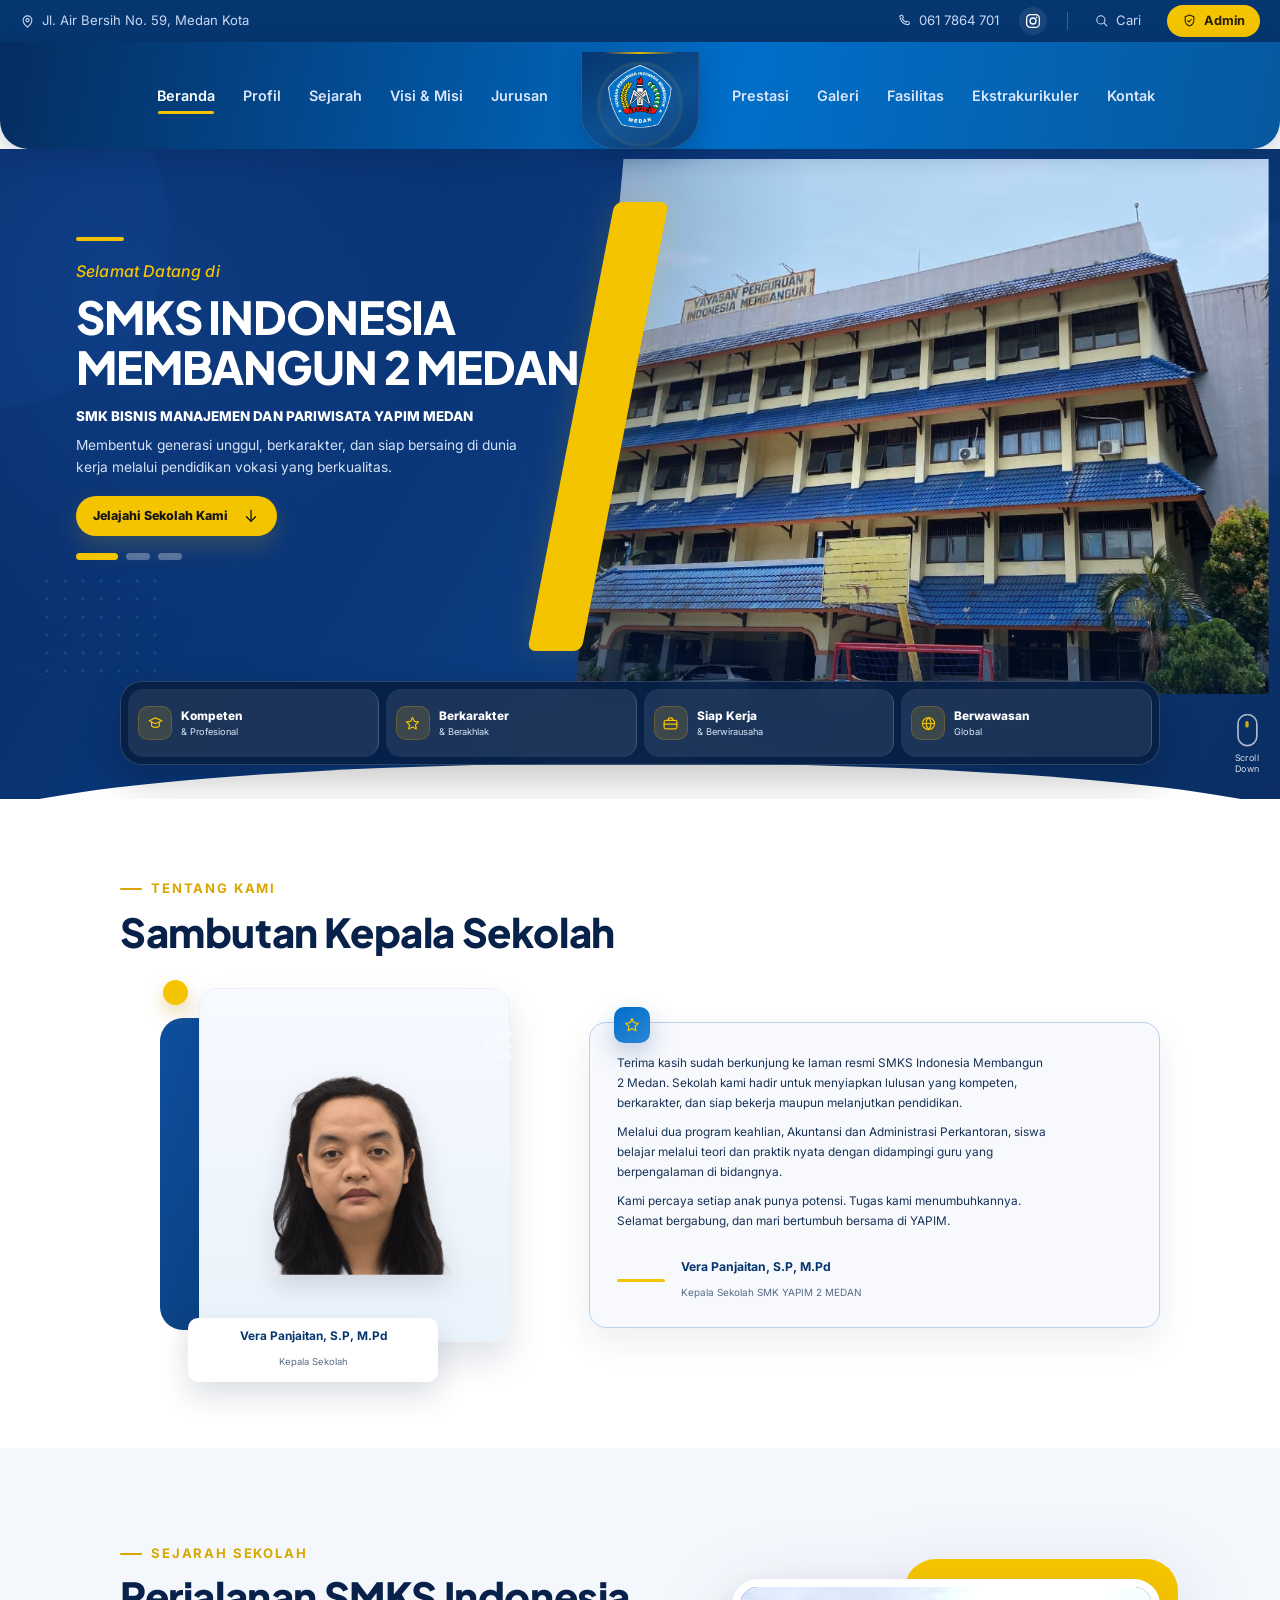
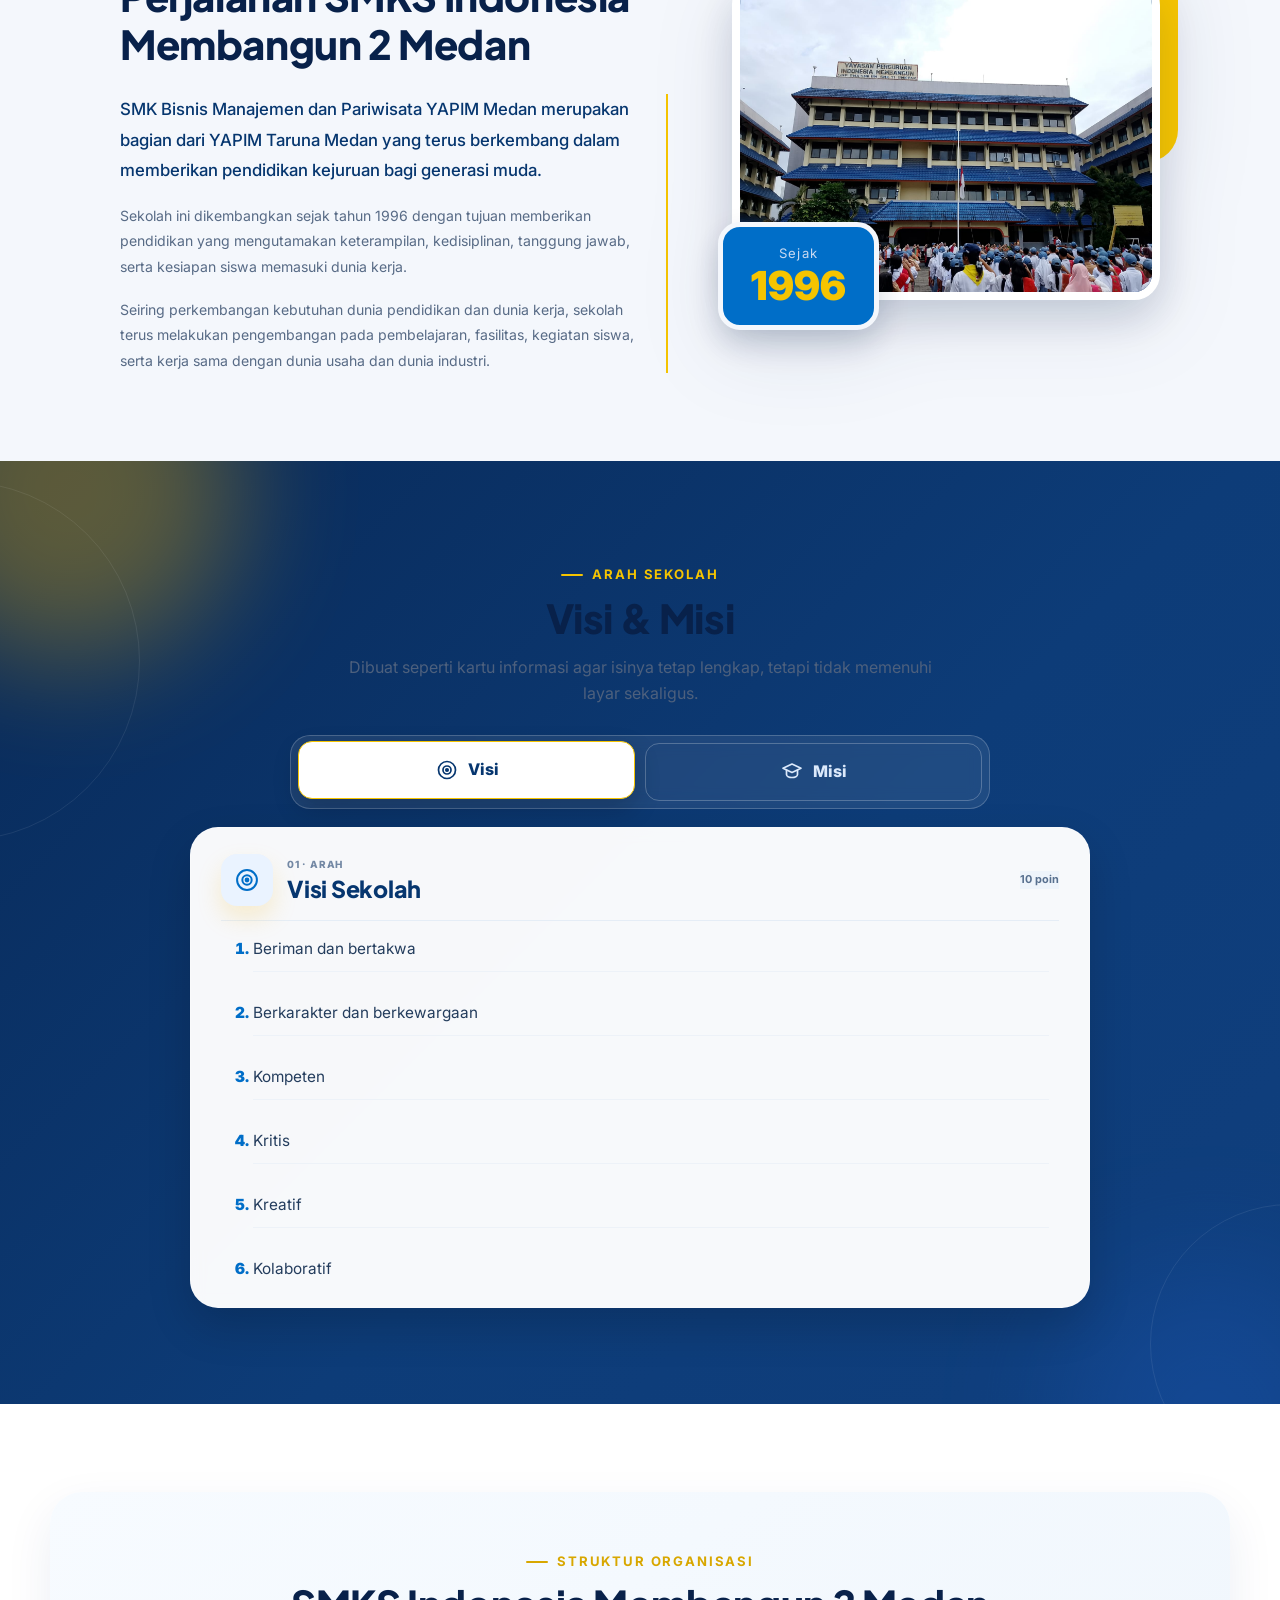
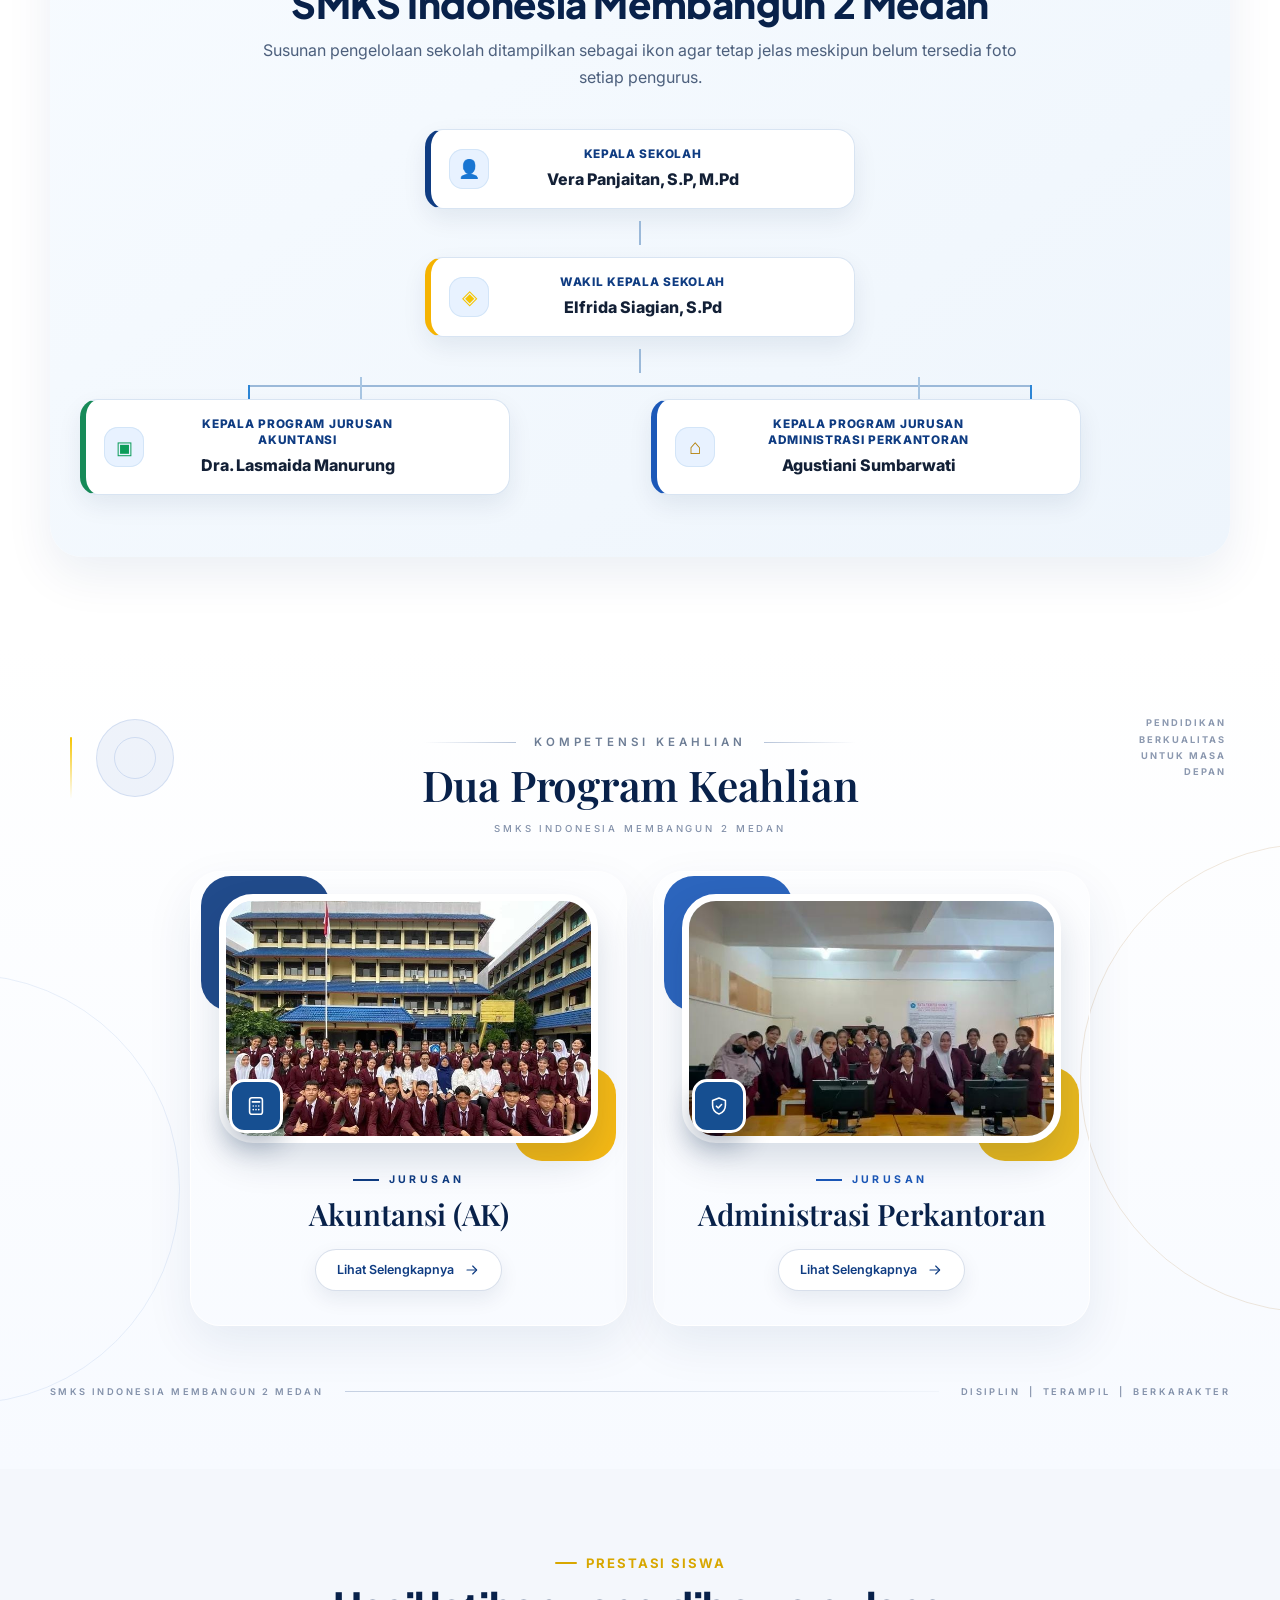
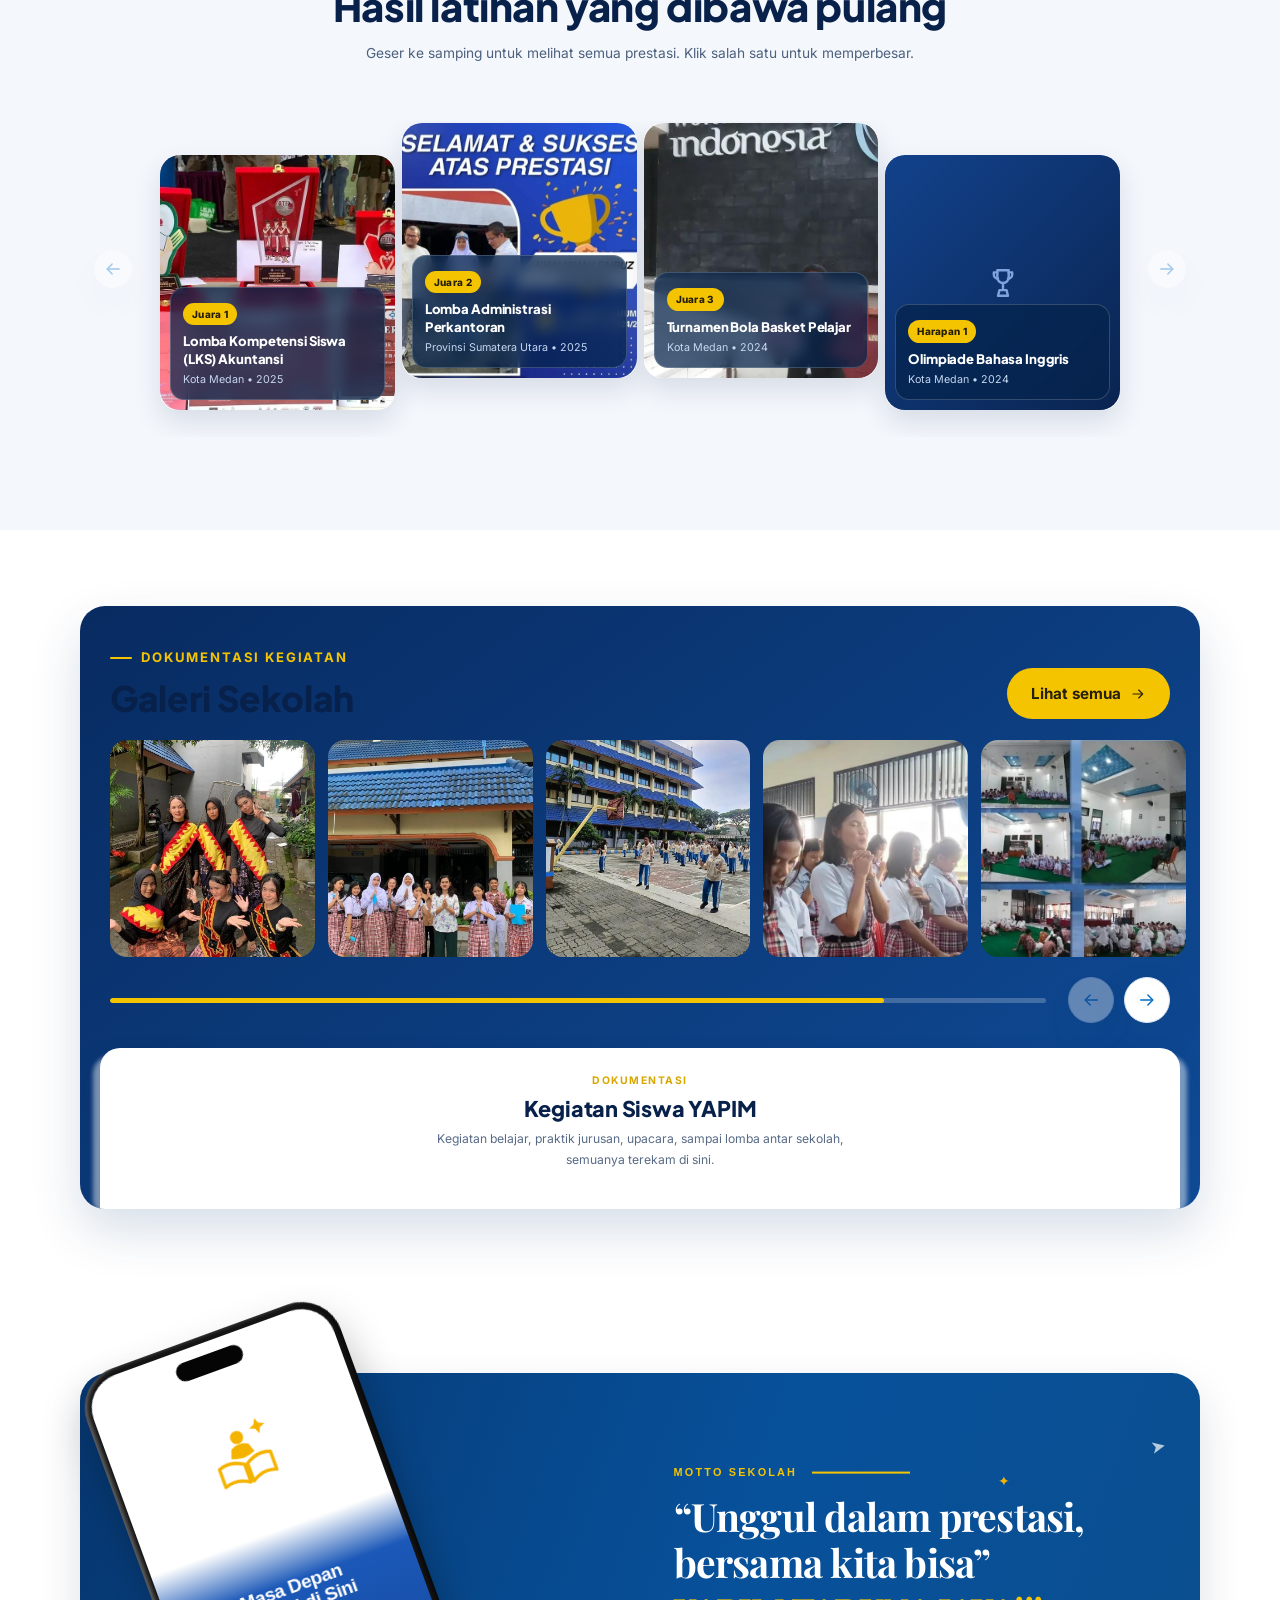
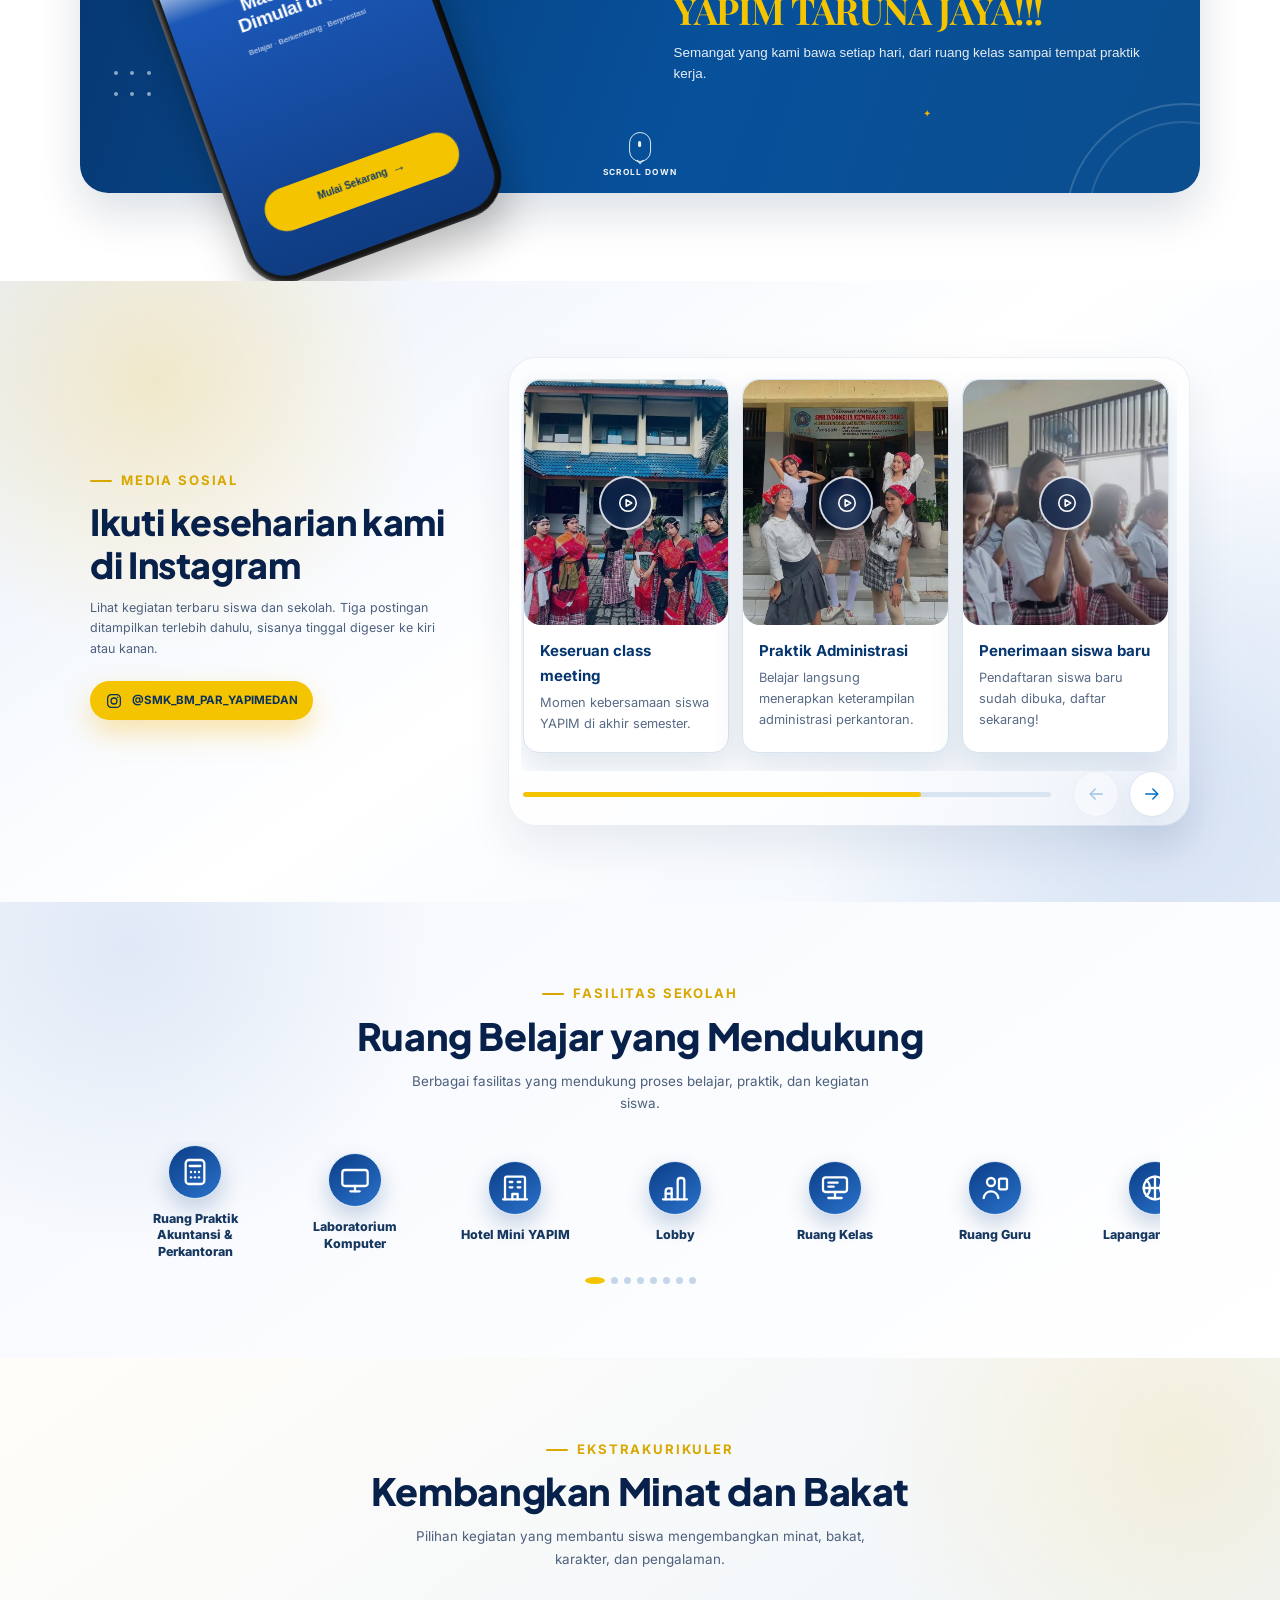
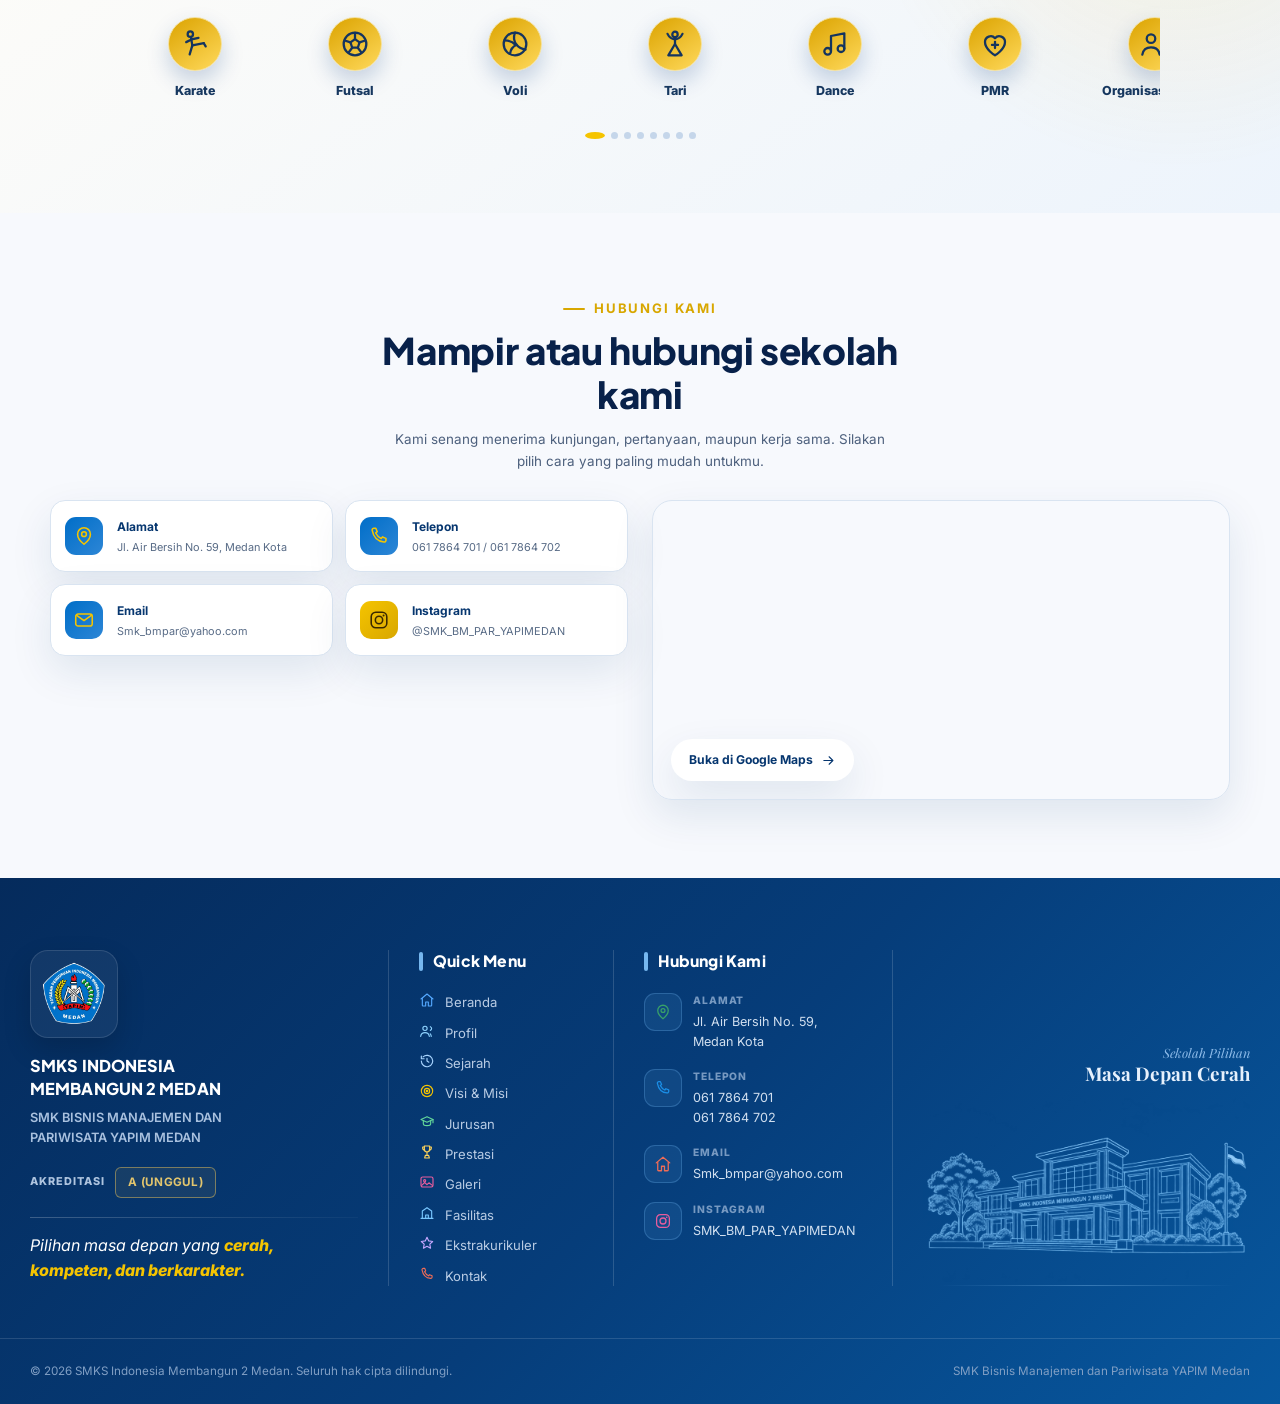
==== commit 58fb8c75: "Add files via upload" ====
--- a/index.html
+++ b/index.html
@@ -17,7 +17,7 @@
 <link rel="preconnect" href="https://fonts.gstatic.com" crossorigin>
 <link href="https://fonts.googleapis.com/css2?family=Inter:wght@400;500;600;700&family=Playfair+Display:wght@500;600;700&family=Plus+Jakarta+Sans:wght@500;700;800&display=swap" rel="stylesheet">
 
-<link rel="stylesheet" href="assets/css/style.css?v=1790184540">
+<link rel="stylesheet" href="assets/css/style.css?v=1790217725">
 
 <!-- tanda bahwa JavaScript aktif (dipakai untuk animasi muncul saat digulir) -->
 <script>document.documentElement.className += ' js';</script>
@@ -76,7 +76,7 @@
             </button>
 
             <a class="bar-info__admin"
-               href="admin/login.php">
+               href="#admin-online">
 
                 <svg class="ikon" width="15" height="15" viewBox="0 0 24 24" fill="none" stroke="currentColor" stroke-width="1.7" stroke-linecap="round" stroke-linejoin="round" aria-hidden="true"><path d="M12 3.2 5 6v5.2c0 4.3 2.9 8.1 7 9.6 4.1-1.5 7-5.3 7-9.6V6Z"/><path d="m9.2 12.2 2 2 3.6-3.8"/></svg>
                 <span>Admin</span>
@@ -110,7 +110,7 @@
 
         <!-- ================= LOGO TENGAH ================= -->
         <a class="navlogo"
-           href="index.php"
+           href="index.html"
            aria-label="Beranda SMK YAPIM 2 MEDAN">
 
             <img src="assets/img/logo.png"
@@ -127,7 +127,7 @@
             <ul class="navmenu navmenu--kiri">
                             <li>
                 <a class="navlink aktif"
-                   href="index.php#hero"
+                   href="index.html#hero"
                    data-seksi="hero">
 
                     <span class="navlink__ikon"><svg class="ikon" width="18" height="18" viewBox="0 0 24 24" fill="none" stroke="currentColor" stroke-width="1.7" stroke-linecap="round" stroke-linejoin="round" aria-hidden="true"><path d="M3 10.5 12 3l9 7.5"/><path d="M5 9.8V20a1 1 0 0 0 1 1h4v-6h4v6h4a1 1 0 0 0 1-1V9.8"/></svg></span>
@@ -137,7 +137,7 @@
             </li>
                     <li>
                 <a class="navlink"
-                   href="profil.php"
+                   href="profil.html"
                    data-seksi="profil">
 
                     <span class="navlink__ikon"><svg class="ikon" width="18" height="18" viewBox="0 0 24 24" fill="none" stroke="currentColor" stroke-width="1.7" stroke-linecap="round" stroke-linejoin="round" aria-hidden="true"><circle cx="9" cy="8" r="3.2"/><path d="M2.5 20c.6-3.6 3.3-5.5 6.5-5.5s5.9 1.9 6.5 5.5"/><path d="M17 5.5a3 3 0 0 1 0 5.6"/><path d="M18.4 20c-.2-1.6-.7-2.9-1.5-3.9"/></svg></span>
@@ -147,7 +147,7 @@
             </li>
                     <li>
                 <a class="navlink"
-                   href="sejarah.php"
+                   href="sejarah.html"
                    data-seksi="sejarah">
 
                     <span class="navlink__ikon"><svg class="ikon" width="18" height="18" viewBox="0 0 24 24" fill="none" stroke="currentColor" stroke-width="1.7" stroke-linecap="round" stroke-linejoin="round" aria-hidden="true"><path d="M3.5 12a8.5 8.5 0 1 0 2.6-6.1"/><path d="M3.5 4.5v4.2h4.2"/><path d="M12 7.8V12l2.8 1.8"/></svg></span>
@@ -157,7 +157,7 @@
             </li>
                     <li>
                 <a class="navlink"
-                   href="visimisi.php"
+                   href="visimisi.html"
                    data-seksi="visi-misi">
 
                     <span class="navlink__ikon"><svg class="ikon" width="18" height="18" viewBox="0 0 24 24" fill="none" stroke="currentColor" stroke-width="1.7" stroke-linecap="round" stroke-linejoin="round" aria-hidden="true"><circle cx="12" cy="12" r="8.5"/><circle cx="12" cy="12" r="4"/><circle cx="12" cy="12" r="1.2" fill="currentColor"/></svg></span>
@@ -167,7 +167,7 @@
             </li>
                     <li>
                 <a class="navlink"
-                   href="jurusan-list.php"
+                   href="jurusan.html"
                    data-seksi="jurusan">
 
                     <span class="navlink__ikon"><svg class="ikon" width="18" height="18" viewBox="0 0 24 24" fill="none" stroke="currentColor" stroke-width="1.7" stroke-linecap="round" stroke-linejoin="round" aria-hidden="true"><path d="m12 4 9 4.2-9 4.2-9-4.2Z"/><path d="M6.5 10v4.6c0 1.6 2.6 2.9 5.5 2.9s5.5-1.3 5.5-2.9V10"/><path d="M21 8.2v5"/></svg></span>
@@ -181,7 +181,7 @@
             <ul class="navmenu navmenu--kanan">
                             <li>
                 <a class="navlink"
-                   href="prestasi.php"
+                   href="prestasi.html"
                    data-seksi="prestasi">
 
                     <span class="navlink__ikon"><svg class="ikon" width="18" height="18" viewBox="0 0 24 24" fill="none" stroke="currentColor" stroke-width="1.7" stroke-linecap="round" stroke-linejoin="round" aria-hidden="true"><path d="M8 3h8v5a4 4 0 0 1-8 0Z"/><path d="M8 4.5H5.5V6a3 3 0 0 0 3 3"/><path d="M16 4.5h2.5V6a3 3 0 0 1-3 3"/><path d="M12 12v4"/><path d="M8.5 21h7l-1-4h-5Z"/></svg></span>
@@ -191,7 +191,7 @@
             </li>
                     <li>
                 <a class="navlink"
-                   href="galeri.php"
+                   href="galeri.html"
                    data-seksi="galeri">
 
                     <span class="navlink__ikon"><svg class="ikon" width="18" height="18" viewBox="0 0 24 24" fill="none" stroke="currentColor" stroke-width="1.7" stroke-linecap="round" stroke-linejoin="round" aria-hidden="true"><rect x="3" y="4.5" width="18" height="15" rx="2.5"/><circle cx="8.5" cy="10" r="1.6"/><path d="m4 17 4.5-4.2 3.4 3.1 3-2.7L20 17"/></svg></span>
@@ -201,7 +201,7 @@
             </li>
                     <li>
                 <a class="navlink"
-                   href="fasilitas.php"
+                   href="fasilitas.html"
                    data-seksi="fasilitas">
 
                     <span class="navlink__ikon"><svg class="ikon" width="18" height="18" viewBox="0 0 24 24" fill="none" stroke="currentColor" stroke-width="1.7" stroke-linecap="round" stroke-linejoin="round" aria-hidden="true"><path d="M3 20h18"/><path d="M5 20V9l7-5 7 5v11"/><path d="M10 20v-5h4v5"/></svg></span>
@@ -211,7 +211,7 @@
             </li>
                     <li>
                 <a class="navlink"
-                   href="ekstrakurikuler.php"
+                   href="ekstrakurikuler.html"
                    data-seksi="ekstrakurikuler">
 
                     <span class="navlink__ikon"><svg class="ikon" width="18" height="18" viewBox="0 0 24 24" fill="none" stroke="currentColor" stroke-width="1.7" stroke-linecap="round" stroke-linejoin="round" aria-hidden="true"><path d="m12 3.5 2.6 5.4 5.9.8-4.3 4.1 1.1 5.9L12 16.9l-5.3 2.8 1.1-5.9-4.3-4.1 5.9-.8Z"/></svg></span>
@@ -221,7 +221,7 @@
             </li>
                     <li>
                 <a class="navlink"
-                   href="kontak.php"
+                   href="kontak.html"
                    data-seksi="kontak">
 
                     <span class="navlink__ikon"><svg class="ikon" width="18" height="18" viewBox="0 0 24 24" fill="none" stroke="currentColor" stroke-width="1.7" stroke-linecap="round" stroke-linejoin="round" aria-hidden="true"><path d="M6.5 3.5h2l1.6 3.8-1.7 1.4a12.5 12.5 0 0 0 6 6l1.4-1.7 3.8 1.6v2a2 2 0 0 1-2.2 2C10.5 18 6 13.5 4.5 5.7a2 2 0 0 1 2-2.2Z"/></svg></span>
@@ -233,7 +233,7 @@
 
             <!-- tombol admin (hanya tampil di HP) -->
             <a class="tombol tombol--admin navpanel__admin"
-               href="admin/login.php">
+               href="#admin-online">
 
                 <svg class="ikon" width="17" height="17" viewBox="0 0 24 24" fill="none" stroke="currentColor" stroke-width="1.7" stroke-linecap="round" stroke-linejoin="round" aria-hidden="true"><path d="M12 3.2 5 6v5.2c0 4.3 2.9 8.1 7 9.6 4.1-1.5 7-5.3 7-9.6V6Z"/><path d="m9.2 12.2 2 2 3.6-3.8"/></svg>
                 Admin
@@ -724,7 +724,7 @@
 
     <div class="program__grid">
             <a class="pkartu pkartu--akuntansi reveal" data-anim="kiri"
-         href="jurusan.php?j=akuntansi" style="--k:#0f3c82;--kg:#08214a;--kt:#dbe6f8;--tunda:0ms"
+         href="jurusan-akuntansi.html" style="--k:#0f3c82;--kg:#08214a;--kt:#dbe6f8;--tunda:0ms"
          aria-label="Lihat selengkapnya jurusan Akuntansi">
 
         <span class="pkartu__foto">
@@ -746,7 +746,7 @@
         </span>
       </a>
             <a class="pkartu pkartu--administrasi-perkantoran reveal" data-anim="kanan"
-         href="jurusan.php?j=administrasi-perkantoran" style="--k:#1b58b8;--kg:#0b2f6a;--kt:#dbe9fb;--tunda:160ms"
+         href="jurusan-administrasi-perkantoran.html" style="--k:#1b58b8;--kg:#0b2f6a;--kt:#dbe9fb;--tunda:160ms"
          aria-label="Lihat selengkapnya jurusan Administrasi Perkantoran">
 
         <span class="pkartu__foto">
@@ -793,53 +793,53 @@
     <div class="geser__jalur geser__jalur--pusat" data-geser-jalur tabindex="0" aria-label="Daftar prestasi">
             <article class="kartu-prestasi reveal" data-anim="zoom" style="--tunda: 0ms" data-naik="0"
                data-zoom
-               data-zoom-gambar="uploads/prestasi/prestasi-20260923-193051-679275d1.jpg"
-               data-zoom-judul="JUARA — LOMBA GF"
-               data-zoom-ket=""
-               tabindex="0" role="button" aria-label="Perbesar prestasi LOMBA GF">
+               data-zoom-gambar="uploads/prestasi/prestasi-20260923-103842-e083685f.jpg"
+               data-zoom-judul="Juara 1 — Lomba Kompetensi Siswa (LKS) Akuntansi"
+               data-zoom-ket="Kota Medan • 2025 • Siswa Kelas XI AK Menyelesaikan siklus akuntansi perusahaan dagang dengan nilai tertinggi."
+               tabindex="0" role="button" aria-label="Perbesar prestasi Lomba Kompetensi Siswa (LKS) Akuntansi">
         <div class="kartu-prestasi__foto">
-                      <img src="uploads/prestasi/prestasi-20260923-193051-679275d1.jpg" alt="LOMBA GF" loading="lazy" draggable="false">
+                      <img src="uploads/prestasi/prestasi-20260923-103842-e083685f.jpg" alt="Lomba Kompetensi Siswa (LKS) Akuntansi" loading="lazy" draggable="false">
                     <span class="kartu-prestasi__zoom"><svg class="ikon" width="18" height="18" viewBox="0 0 24 24" fill="none" stroke="currentColor" stroke-width="1.7" stroke-linecap="round" stroke-linejoin="round" aria-hidden="true"><circle cx="11" cy="11" r="6.5"/><path d="m16 16 4.5 4.5"/><path d="M8.5 11h5M11 8.5v5"/></svg></span>
         </div>
 
         <div class="kartu-prestasi__label">
-          <span class="pil">JUARA</span>          <h3>LOMBA GF</h3>
+          <span class="pil">Juara 1</span>          <h3>Lomba Kompetensi Siswa (LKS) Akuntansi</h3>
           <p>
-                      </p>
+            Kota Medan • 2025          </p>
         </div>
       </article>
             <article class="kartu-prestasi reveal" data-anim="zoom" style="--tunda: 90ms" data-naik="1"
                data-zoom
                data-zoom-gambar="uploads/prestasi/prestasi-20260923-193033-20b663ca.jpg"
-               data-zoom-judul="JUARA 1 — JUARA UMUM"
-               data-zoom-ket=""
-               tabindex="0" role="button" aria-label="Perbesar prestasi JUARA UMUM">
+               data-zoom-judul="Juara 2 — Lomba Administrasi Perkantoran"
+               data-zoom-ket="Provinsi Sumatera Utara • 2025 • Siswa Kelas XII Adm. Perkantoran Kompetisi keterampilan administrasi dan pelayanan perkantoran."
+               tabindex="0" role="button" aria-label="Perbesar prestasi Lomba Administrasi Perkantoran">
         <div class="kartu-prestasi__foto">
-                      <img src="uploads/prestasi/prestasi-20260923-193033-20b663ca.jpg" alt="JUARA UMUM" loading="lazy" draggable="false">
+                      <img src="uploads/prestasi/prestasi-20260923-193033-20b663ca.jpg" alt="Lomba Administrasi Perkantoran" loading="lazy" draggable="false">
                     <span class="kartu-prestasi__zoom"><svg class="ikon" width="18" height="18" viewBox="0 0 24 24" fill="none" stroke="currentColor" stroke-width="1.7" stroke-linecap="round" stroke-linejoin="round" aria-hidden="true"><circle cx="11" cy="11" r="6.5"/><path d="m16 16 4.5 4.5"/><path d="M8.5 11h5M11 8.5v5"/></svg></span>
         </div>
 
         <div class="kartu-prestasi__label">
-          <span class="pil">JUARA 1</span>          <h3>JUARA UMUM</h3>
+          <span class="pil">Juara 2</span>          <h3>Lomba Administrasi Perkantoran</h3>
           <p>
-                      </p>
+            Provinsi Sumatera Utara • 2025          </p>
         </div>
       </article>
             <article class="kartu-prestasi reveal" data-anim="zoom" style="--tunda: 180ms" data-naik="1"
                data-zoom
-               data-zoom-gambar="uploads/prestasi/prestasi-20260923-103842-e083685f.jpg"
-               data-zoom-judul="Juara 1 — Lomba tari"
-               data-zoom-ket=""
-               tabindex="0" role="button" aria-label="Perbesar prestasi Lomba tari">
+               data-zoom-gambar="uploads/prestasi/prestasi-20260923-193051-679275d1.jpg"
+               data-zoom-judul="Juara 3 — Turnamen Bola Basket Pelajar"
+               data-zoom-ket="Kota Medan • 2024 • Tim Basket YAPIM Tim putra sekolah berhasil melaju sampai babak semifinal."
+               tabindex="0" role="button" aria-label="Perbesar prestasi Turnamen Bola Basket Pelajar">
         <div class="kartu-prestasi__foto">
-                      <img src="uploads/prestasi/prestasi-20260923-103842-e083685f.jpg" alt="Lomba tari" loading="lazy" draggable="false">
+                      <img src="uploads/prestasi/prestasi-20260923-193051-679275d1.jpg" alt="Turnamen Bola Basket Pelajar" loading="lazy" draggable="false">
                     <span class="kartu-prestasi__zoom"><svg class="ikon" width="18" height="18" viewBox="0 0 24 24" fill="none" stroke="currentColor" stroke-width="1.7" stroke-linecap="round" stroke-linejoin="round" aria-hidden="true"><circle cx="11" cy="11" r="6.5"/><path d="m16 16 4.5 4.5"/><path d="M8.5 11h5M11 8.5v5"/></svg></span>
         </div>
 
         <div class="kartu-prestasi__label">
-          <span class="pil">Juara 1</span>          <h3>Lomba tari</h3>
+          <span class="pil">Juara 3</span>          <h3>Turnamen Bola Basket Pelajar</h3>
           <p>
-                      </p>
+            Kota Medan • 2024          </p>
         </div>
       </article>
             <article class="kartu-prestasi reveal" data-anim="zoom" style="--tunda: 270ms" data-naik="0"
@@ -886,127 +886,127 @@
                     <figure class="kartu-galeri reveal" data-anim="zoom" style="--tunda: 0ms">
             <div class="kartu-galeri__foto"
                  data-zoom
-                 data-zoom-gambar="uploads/galeri/galeri-20260918-181659-7a4d3575.jpg"
-                 data-zoom-judul="kebaktian"
-                 data-zoom-ket="18 September 2026"
-                 tabindex="0" role="button" aria-label="Perbesar foto kebaktian">
-                              <img src="uploads/galeri/galeri-20260918-181659-7a4d3575.jpg" alt="kebaktian" loading="lazy" draggable="false">
+                 data-zoom-gambar="uploads/galeri/galeri-20260918-164949-63196c8d.jpg"
+                 data-zoom-judul="Kegiatan Sekolah YAPIM 1"
+                 data-zoom-ket="10 September 2025 — Dokumentasi kegiatan siswa dan sekolah YAPIM Medan."
+                 tabindex="0" role="button" aria-label="Perbesar foto Kegiatan Sekolah YAPIM 1">
+                              <img src="uploads/galeri/galeri-20260918-164949-63196c8d.jpg" alt="Kegiatan Sekolah YAPIM 1" loading="lazy" draggable="false">
               
               <!-- label transparan berisi nama kegiatan -->
-              <span class="kartu-galeri__pita">kebaktian</span>
+              <span class="kartu-galeri__pita">Dokumentasi Kegiatan</span>
 
               <span class="kartu-galeri__detail">
                 <svg class="ikon" width="15" height="15" viewBox="0 0 24 24" fill="none" stroke="currentColor" stroke-width="1.7" stroke-linecap="round" stroke-linejoin="round" aria-hidden="true"><circle cx="11" cy="11" r="6.5"/><path d="m16 16 4.5 4.5"/><path d="M8.5 11h5M11 8.5v5"/></svg> Lihat detail
               </span>
             </div>
             <figcaption>
-              <h3>kebaktian</h3>
-              <p>18 September 2026</p>
+              <h3>Kegiatan Sekolah YAPIM 1</h3>
+              <p>10 September 2025</p>
             </figcaption>
           </figure>
                     <figure class="kartu-galeri reveal" data-anim="zoom" style="--tunda: 90ms">
             <div class="kartu-galeri__foto"
                  data-zoom
-                 data-zoom-gambar="uploads/galeri/galeri-20260918-182157-3690e641.jpg"
-                 data-zoom-judul="KEDATANGAN PAK CAMAT"
-                 data-zoom-ket="17 September 2026 — Kedatangan pak camat beserta beberapa rekan dalam kegiatan sosialisasi KTP bersama para siswa"
-                 tabindex="0" role="button" aria-label="Perbesar foto KEDATANGAN PAK CAMAT">
-                              <img src="uploads/galeri/galeri-20260918-182157-3690e641.jpg" alt="KEDATANGAN PAK CAMAT" loading="lazy" draggable="false">
+                 data-zoom-gambar="uploads/galeri/galeri-20260918-165314-b0b9c6a1.jpg"
+                 data-zoom-judul="Kegiatan Sekolah YAPIM 2"
+                 data-zoom-ket="11 September 2025 — Dokumentasi kegiatan siswa dan sekolah YAPIM Medan."
+                 tabindex="0" role="button" aria-label="Perbesar foto Kegiatan Sekolah YAPIM 2">
+                              <img src="uploads/galeri/galeri-20260918-165314-b0b9c6a1.jpg" alt="Kegiatan Sekolah YAPIM 2" loading="lazy" draggable="false">
               
               <!-- label transparan berisi nama kegiatan -->
-              <span class="kartu-galeri__pita">sosialisasi KTP</span>
+              <span class="kartu-galeri__pita">Dokumentasi Kegiatan</span>
 
               <span class="kartu-galeri__detail">
                 <svg class="ikon" width="15" height="15" viewBox="0 0 24 24" fill="none" stroke="currentColor" stroke-width="1.7" stroke-linecap="round" stroke-linejoin="round" aria-hidden="true"><circle cx="11" cy="11" r="6.5"/><path d="m16 16 4.5 4.5"/><path d="M8.5 11h5M11 8.5v5"/></svg> Lihat detail
               </span>
             </div>
             <figcaption>
-              <h3>KEDATANGAN PAK CAMAT</h3>
-              <p>17 September 2026</p>
+              <h3>Kegiatan Sekolah YAPIM 2</h3>
+              <p>11 September 2025</p>
             </figcaption>
           </figure>
                     <figure class="kartu-galeri reveal" data-anim="zoom" style="--tunda: 180ms">
             <div class="kartu-galeri__foto"
                  data-zoom
-                 data-zoom-gambar="uploads/galeri/galeri-20260918-181750-64ce1bfa.jpg"
-                 data-zoom-judul="pengajian"
-                 data-zoom-ket="17 September 2026"
-                 tabindex="0" role="button" aria-label="Perbesar foto pengajian">
-                              <img src="uploads/galeri/galeri-20260918-181750-64ce1bfa.jpg" alt="pengajian" loading="lazy" draggable="false">
+                 data-zoom-gambar="uploads/galeri/galeri-20260918-165606-08391efb.jpg"
+                 data-zoom-judul="Kegiatan Sekolah YAPIM 3"
+                 data-zoom-ket="12 September 2025 — Dokumentasi kegiatan siswa dan sekolah YAPIM Medan."
+                 tabindex="0" role="button" aria-label="Perbesar foto Kegiatan Sekolah YAPIM 3">
+                              <img src="uploads/galeri/galeri-20260918-165606-08391efb.jpg" alt="Kegiatan Sekolah YAPIM 3" loading="lazy" draggable="false">
               
               <!-- label transparan berisi nama kegiatan -->
-              <span class="kartu-galeri__pita">pengajian</span>
+              <span class="kartu-galeri__pita">Dokumentasi Kegiatan</span>
 
               <span class="kartu-galeri__detail">
                 <svg class="ikon" width="15" height="15" viewBox="0 0 24 24" fill="none" stroke="currentColor" stroke-width="1.7" stroke-linecap="round" stroke-linejoin="round" aria-hidden="true"><circle cx="11" cy="11" r="6.5"/><path d="m16 16 4.5 4.5"/><path d="M8.5 11h5M11 8.5v5"/></svg> Lihat detail
               </span>
             </div>
             <figcaption>
-              <h3>pengajian</h3>
-              <p>17 September 2026</p>
+              <h3>Kegiatan Sekolah YAPIM 3</h3>
+              <p>12 September 2025</p>
             </figcaption>
           </figure>
                     <figure class="kartu-galeri reveal" data-anim="zoom" style="--tunda: 270ms">
             <div class="kartu-galeri__foto"
                  data-zoom
-                 data-zoom-gambar="uploads/galeri/galeri-20260918-165606-08391efb.jpg"
-                 data-zoom-judul="Senam Pagi"
-                 data-zoom-ket="10 Desember 2025"
-                 tabindex="0" role="button" aria-label="Perbesar foto Senam Pagi">
-                              <img src="uploads/galeri/galeri-20260918-165606-08391efb.jpg" alt="Senam Pagi" loading="lazy" draggable="false">
+                 data-zoom-gambar="uploads/galeri/galeri-20260918-181659-7a4d3575.jpg"
+                 data-zoom-judul="Kegiatan Sekolah YAPIM 4"
+                 data-zoom-ket="13 September 2025 — Dokumentasi kegiatan siswa dan sekolah YAPIM Medan."
+                 tabindex="0" role="button" aria-label="Perbesar foto Kegiatan Sekolah YAPIM 4">
+                              <img src="uploads/galeri/galeri-20260918-181659-7a4d3575.jpg" alt="Kegiatan Sekolah YAPIM 4" loading="lazy" draggable="false">
               
               <!-- label transparan berisi nama kegiatan -->
-              <span class="kartu-galeri__pita">senam pagi bersama di lapangan sekolah</span>
+              <span class="kartu-galeri__pita">Dokumentasi Kegiatan</span>
 
               <span class="kartu-galeri__detail">
                 <svg class="ikon" width="15" height="15" viewBox="0 0 24 24" fill="none" stroke="currentColor" stroke-width="1.7" stroke-linecap="round" stroke-linejoin="round" aria-hidden="true"><circle cx="11" cy="11" r="6.5"/><path d="m16 16 4.5 4.5"/><path d="M8.5 11h5M11 8.5v5"/></svg> Lihat detail
               </span>
             </div>
             <figcaption>
-              <h3>Senam Pagi</h3>
-              <p>10 Desember 2025</p>
+              <h3>Kegiatan Sekolah YAPIM 4</h3>
+              <p>13 September 2025</p>
             </figcaption>
           </figure>
                     <figure class="kartu-galeri reveal" data-anim="zoom" style="--tunda: 270ms">
             <div class="kartu-galeri__foto"
                  data-zoom
-                 data-zoom-gambar="uploads/galeri/galeri-20260918-164949-63196c8d.jpg"
-                 data-zoom-judul="Tarian dari Suku Nias"
-                 data-zoom-ket="30 November 2025"
-                 tabindex="0" role="button" aria-label="Perbesar foto Tarian dari Suku Nias">
-                              <img src="uploads/galeri/galeri-20260918-164949-63196c8d.jpg" alt="Tarian dari Suku Nias" loading="lazy" draggable="false">
+                 data-zoom-gambar="uploads/galeri/galeri-20260918-181750-64ce1bfa.jpg"
+                 data-zoom-judul="Kegiatan Sekolah YAPIM 5"
+                 data-zoom-ket="14 September 2025 — Dokumentasi kegiatan siswa dan sekolah YAPIM Medan."
+                 tabindex="0" role="button" aria-label="Perbesar foto Kegiatan Sekolah YAPIM 5">
+                              <img src="uploads/galeri/galeri-20260918-181750-64ce1bfa.jpg" alt="Kegiatan Sekolah YAPIM 5" loading="lazy" draggable="false">
               
               <!-- label transparan berisi nama kegiatan -->
-              <span class="kartu-galeri__pita">Menampilkan tarian dari Suku Nias</span>
+              <span class="kartu-galeri__pita">Dokumentasi Kegiatan</span>
 
               <span class="kartu-galeri__detail">
                 <svg class="ikon" width="15" height="15" viewBox="0 0 24 24" fill="none" stroke="currentColor" stroke-width="1.7" stroke-linecap="round" stroke-linejoin="round" aria-hidden="true"><circle cx="11" cy="11" r="6.5"/><path d="m16 16 4.5 4.5"/><path d="M8.5 11h5M11 8.5v5"/></svg> Lihat detail
               </span>
             </div>
             <figcaption>
-              <h3>Tarian dari Suku Nias</h3>
-              <p>30 November 2025</p>
+              <h3>Kegiatan Sekolah YAPIM 5</h3>
+              <p>14 September 2025</p>
             </figcaption>
           </figure>
                     <figure class="kartu-galeri reveal" data-anim="zoom" style="--tunda: 270ms">
             <div class="kartu-galeri__foto"
                  data-zoom
-                 data-zoom-gambar="uploads/galeri/galeri-20260918-165314-b0b9c6a1.jpg"
-                 data-zoom-judul="Engglish Day"
-                 data-zoom-ket="11 Juli 2025"
-                 tabindex="0" role="button" aria-label="Perbesar foto Engglish Day">
-                              <img src="uploads/galeri/galeri-20260918-165314-b0b9c6a1.jpg" alt="Engglish Day" loading="lazy" draggable="false">
+                 data-zoom-gambar="uploads/galeri/galeri-20260918-182157-3690e641.jpg"
+                 data-zoom-judul="Kegiatan Sekolah YAPIM 6"
+                 data-zoom-ket="15 September 2025 — Dokumentasi kegiatan siswa dan sekolah YAPIM Medan."
+                 tabindex="0" role="button" aria-label="Perbesar foto Kegiatan Sekolah YAPIM 6">
+                              <img src="uploads/galeri/galeri-20260918-182157-3690e641.jpg" alt="Kegiatan Sekolah YAPIM 6" loading="lazy" draggable="false">
               
               <!-- label transparan berisi nama kegiatan -->
-              <span class="kartu-galeri__pita">membawakan English Day</span>
+              <span class="kartu-galeri__pita">Dokumentasi Kegiatan</span>
 
               <span class="kartu-galeri__detail">
                 <svg class="ikon" width="15" height="15" viewBox="0 0 24 24" fill="none" stroke="currentColor" stroke-width="1.7" stroke-linecap="round" stroke-linejoin="round" aria-hidden="true"><circle cx="11" cy="11" r="6.5"/><path d="m16 16 4.5 4.5"/><path d="M8.5 11h5M11 8.5v5"/></svg> Lihat detail
               </span>
             </div>
             <figcaption>
-              <h3>Engglish Day</h3>
-              <p>11 Juli 2025</p>
+              <h3>Kegiatan Sekolah YAPIM 6</h3>
+              <p>15 September 2025</p>
             </figcaption>
           </figure>
                   </div>
@@ -1309,41 +1309,41 @@
 
           <div class="ig__media karusel" data-geser>
         <div class="karusel__jalur" data-geser-jalur tabindex="0" aria-label="Video dan postingan Instagram">
-                    <a class="kartu-ig reveal" data-anim="zoom" href="https://www.instagram.com/p/DdYsldVE9Ep/?img_index=1&amp;stkn=bDc0dXV2bHF2enc0" target="_blank" rel="noopener" style="--tunda: 0ms">
+                    <a class="kartu-ig reveal" data-anim="zoom" href="https://www.instagram.com/smk_bm_par_yapimedan/" target="_blank" rel="noopener" style="--tunda: 0ms">
             <span class="kartu-ig__foto">
-                              <img src="uploads/instagram/instagram-20260918-181321-0f5c0403.jpg" alt="Pengajian" loading="lazy" draggable="false">
+                              <img src="uploads/instagram/instagram-20260918-174948-c12886c1.jpg" alt="Keseruan class meeting" loading="lazy" draggable="false">
                             <span class="kartu-ig__play"><svg class="ikon" width="30" height="30" viewBox="0 0 24 24" fill="none" stroke="currentColor" stroke-width="1.7" stroke-linecap="round" stroke-linejoin="round" aria-hidden="true"><circle cx="12" cy="12" r="9"/><path d="m10 8.5 6 3.5-6 3.5Z"/></svg></span>
             </span>
             <span class="kartu-ig__isi">
-              <strong>Pengajian</strong>
-                          </span>
+              <strong>Keseruan class meeting</strong>
+              <small>Momen kebersamaan siswa YAPIM di akhir semester.</small>            </span>
           </a>
-                    <a class="kartu-ig reveal" data-anim="zoom" href="https://www.instagram.com/p/DdYvAuwk8WU/?img_index=10&amp;stkn=cjhoeTJzOGZidXQx" target="_blank" rel="noopener" style="--tunda: 90ms">
+                    <a class="kartu-ig reveal" data-anim="zoom" href="https://www.instagram.com/smk_bm_par_yapimedan/" target="_blank" rel="noopener" style="--tunda: 90ms">
             <span class="kartu-ig__foto">
-                              <img src="uploads/instagram/instagram-20260918-181007-24f118f3.jpg" alt="Kebaktian" loading="lazy" draggable="false">
+                              <img src="uploads/instagram/instagram-20260918-175656-d744e8f7.jpg" alt="Praktik Administrasi" loading="lazy" draggable="false">
                             <span class="kartu-ig__play"><svg class="ikon" width="30" height="30" viewBox="0 0 24 24" fill="none" stroke="currentColor" stroke-width="1.7" stroke-linecap="round" stroke-linejoin="round" aria-hidden="true"><circle cx="12" cy="12" r="9"/><path d="m10 8.5 6 3.5-6 3.5Z"/></svg></span>
             </span>
             <span class="kartu-ig__isi">
-              <strong>Kebaktian</strong>
-                          </span>
+              <strong>Praktik Administrasi</strong>
+              <small>Belajar langsung menerapkan keterampilan administrasi perkantoran.</small>            </span>
           </a>
-                    <a class="kartu-ig reveal" data-anim="zoom" href="https://www.instagram.com/reel/DcNb9FkzaPG/?utm_source=ig_web_copy_link&amp;stkn=MzRlODBiNWFlZA==" target="_blank" rel="noopener" style="--tunda: 180ms">
+                    <a class="kartu-ig reveal" data-anim="zoom" href="https://www.instagram.com/smk_bm_par_yapimedan/" target="_blank" rel="noopener" style="--tunda: 180ms">
             <span class="kartu-ig__foto">
-                              <img src="uploads/instagram/instagram-20260918-175656-d744e8f7.jpg" alt="DANCE" loading="lazy" draggable="false">
+                              <img src="uploads/instagram/instagram-20260918-181007-24f118f3.jpg" alt="Penerimaan siswa baru" loading="lazy" draggable="false">
                             <span class="kartu-ig__play"><svg class="ikon" width="30" height="30" viewBox="0 0 24 24" fill="none" stroke="currentColor" stroke-width="1.7" stroke-linecap="round" stroke-linejoin="round" aria-hidden="true"><circle cx="12" cy="12" r="9"/><path d="m10 8.5 6 3.5-6 3.5Z"/></svg></span>
             </span>
             <span class="kartu-ig__isi">
-              <strong>DANCE</strong>
-                          </span>
+              <strong>Penerimaan siswa baru</strong>
+              <small>Pendaftaran siswa baru sudah dibuka, daftar sekarang!</small>            </span>
           </a>
-                    <a class="kartu-ig reveal" data-anim="zoom" href="https://www.instagram.com/p/DdGhaPxEyig/?img_index=2&amp;stkn=NHl3czJ3cnVpczUz" target="_blank" rel="noopener" style="--tunda: 270ms">
+                    <a class="kartu-ig reveal" data-anim="zoom" href="https://www.instagram.com/smk_bm_par_yapimedan/" target="_blank" rel="noopener" style="--tunda: 270ms">
             <span class="kartu-ig__foto">
-                              <img src="uploads/instagram/instagram-20260918-174948-c12886c1.jpg" alt="Kamis Kreatif" loading="lazy" draggable="false">
+                              <img src="uploads/instagram/instagram-20260918-181321-0f5c0403.jpg" alt="Kegiatan terbaru YAPIM" loading="lazy" draggable="false">
                             <span class="kartu-ig__play"><svg class="ikon" width="30" height="30" viewBox="0 0 24 24" fill="none" stroke="currentColor" stroke-width="1.7" stroke-linecap="round" stroke-linejoin="round" aria-hidden="true"><circle cx="12" cy="12" r="9"/><path d="m10 8.5 6 3.5-6 3.5Z"/></svg></span>
             </span>
             <span class="kartu-ig__isi">
-              <strong>Kamis Kreatif</strong>
-                          </span>
+              <strong>Kegiatan terbaru YAPIM</strong>
+              <small>Dokumentasi kegiatan sekolah.</small>            </span>
           </a>
                   </div>
         <div class="karusel__kontrol ig__kontrol">
@@ -1584,16 +1584,16 @@
             </h3>
 
             <ul class="footer-links">
-                <li><a href="index.php#hero"><span class="footer-menu__icon footer-icon--home"><svg class="ikon" width="16" height="16" viewBox="0 0 24 24" fill="none" stroke="currentColor" stroke-width="1.7" stroke-linecap="round" stroke-linejoin="round" aria-hidden="true"><path d="M3 10.5 12 3l9 7.5"/><path d="M5 9.8V20a1 1 0 0 0 1 1h4v-6h4v6h4a1 1 0 0 0 1-1V9.8"/></svg></span><span>Beranda</span></a></li>
-                <li><a href="profil.php"><span class="footer-menu__icon footer-icon--profile"><svg class="ikon" width="16" height="16" viewBox="0 0 24 24" fill="none" stroke="currentColor" stroke-width="1.7" stroke-linecap="round" stroke-linejoin="round" aria-hidden="true"><circle cx="9" cy="8" r="3.2"/><path d="M2.5 20c.6-3.6 3.3-5.5 6.5-5.5s5.9 1.9 6.5 5.5"/><path d="M17 5.5a3 3 0 0 1 0 5.6"/><path d="M18.4 20c-.2-1.6-.7-2.9-1.5-3.9"/></svg></span><span>Profil</span></a></li>
-                <li><a href="sejarah.php"><span class="footer-menu__icon footer-icon--history"><svg class="ikon" width="16" height="16" viewBox="0 0 24 24" fill="none" stroke="currentColor" stroke-width="1.7" stroke-linecap="round" stroke-linejoin="round" aria-hidden="true"><path d="M3.5 12a8.5 8.5 0 1 0 2.6-6.1"/><path d="M3.5 4.5v4.2h4.2"/><path d="M12 7.8V12l2.8 1.8"/></svg></span><span>Sejarah</span></a></li>
-                <li><a href="visimisi.php"><span class="footer-menu__icon footer-icon--visi"><svg class="ikon" width="16" height="16" viewBox="0 0 24 24" fill="none" stroke="currentColor" stroke-width="1.7" stroke-linecap="round" stroke-linejoin="round" aria-hidden="true"><circle cx="12" cy="12" r="8.5"/><circle cx="12" cy="12" r="4"/><circle cx="12" cy="12" r="1.2" fill="currentColor"/></svg></span><span>Visi &amp; Misi</span></a></li>
-                <li><a href="jurusan-list.php"><span class="footer-menu__icon footer-icon--study"><svg class="ikon" width="16" height="16" viewBox="0 0 24 24" fill="none" stroke="currentColor" stroke-width="1.7" stroke-linecap="round" stroke-linejoin="round" aria-hidden="true"><path d="m12 4 9 4.2-9 4.2-9-4.2Z"/><path d="M6.5 10v4.6c0 1.6 2.6 2.9 5.5 2.9s5.5-1.3 5.5-2.9V10"/><path d="M21 8.2v5"/></svg></span><span>Jurusan</span></a></li>
-                <li><a href="prestasi.php"><span class="footer-menu__icon footer-icon--prestasi"><svg class="ikon" width="16" height="16" viewBox="0 0 24 24" fill="none" stroke="currentColor" stroke-width="1.7" stroke-linecap="round" stroke-linejoin="round" aria-hidden="true"><path d="M8 3h8v5a4 4 0 0 1-8 0Z"/><path d="M8 4.5H5.5V6a3 3 0 0 0 3 3"/><path d="M16 4.5h2.5V6a3 3 0 0 1-3 3"/><path d="M12 12v4"/><path d="M8.5 21h7l-1-4h-5Z"/></svg></span><span>Prestasi</span></a></li>
-                <li><a href="galeri.php"><span class="footer-menu__icon footer-icon--gallery"><svg class="ikon" width="16" height="16" viewBox="0 0 24 24" fill="none" stroke="currentColor" stroke-width="1.7" stroke-linecap="round" stroke-linejoin="round" aria-hidden="true"><rect x="3" y="4.5" width="18" height="15" rx="2.5"/><circle cx="8.5" cy="10" r="1.6"/><path d="m4 17 4.5-4.2 3.4 3.1 3-2.7L20 17"/></svg></span><span>Galeri</span></a></li>
-                <li><a href="fasilitas.php"><span class="footer-menu__icon footer-icon--building"><svg class="ikon" width="16" height="16" viewBox="0 0 24 24" fill="none" stroke="currentColor" stroke-width="1.7" stroke-linecap="round" stroke-linejoin="round" aria-hidden="true"><path d="M3 20h18"/><path d="M5 20V9l7-5 7 5v11"/><path d="M10 20v-5h4v5"/></svg></span><span>Fasilitas</span></a></li>
-                <li><a href="ekstrakurikuler.php"><span class="footer-menu__icon footer-icon--extra"><svg class="ikon" width="16" height="16" viewBox="0 0 24 24" fill="none" stroke="currentColor" stroke-width="1.7" stroke-linecap="round" stroke-linejoin="round" aria-hidden="true"><path d="m12 3.5 2.6 5.4 5.9.8-4.3 4.1 1.1 5.9L12 16.9l-5.3 2.8 1.1-5.9-4.3-4.1 5.9-.8Z"/></svg></span><span>Ekstrakurikuler</span></a></li>
-                <li><a href="kontak.php"><span class="footer-menu__icon footer-icon--contact"><svg class="ikon" width="16" height="16" viewBox="0 0 24 24" fill="none" stroke="currentColor" stroke-width="1.7" stroke-linecap="round" stroke-linejoin="round" aria-hidden="true"><path d="M6.5 3.5h2l1.6 3.8-1.7 1.4a12.5 12.5 0 0 0 6 6l1.4-1.7 3.8 1.6v2a2 2 0 0 1-2.2 2C10.5 18 6 13.5 4.5 5.7a2 2 0 0 1 2-2.2Z"/></svg></span><span>Kontak</span></a></li>
+                <li><a href="index.html#hero"><span class="footer-menu__icon footer-icon--home"><svg class="ikon" width="16" height="16" viewBox="0 0 24 24" fill="none" stroke="currentColor" stroke-width="1.7" stroke-linecap="round" stroke-linejoin="round" aria-hidden="true"><path d="M3 10.5 12 3l9 7.5"/><path d="M5 9.8V20a1 1 0 0 0 1 1h4v-6h4v6h4a1 1 0 0 0 1-1V9.8"/></svg></span><span>Beranda</span></a></li>
+                <li><a href="profil.html"><span class="footer-menu__icon footer-icon--profile"><svg class="ikon" width="16" height="16" viewBox="0 0 24 24" fill="none" stroke="currentColor" stroke-width="1.7" stroke-linecap="round" stroke-linejoin="round" aria-hidden="true"><circle cx="9" cy="8" r="3.2"/><path d="M2.5 20c.6-3.6 3.3-5.5 6.5-5.5s5.9 1.9 6.5 5.5"/><path d="M17 5.5a3 3 0 0 1 0 5.6"/><path d="M18.4 20c-.2-1.6-.7-2.9-1.5-3.9"/></svg></span><span>Profil</span></a></li>
+                <li><a href="sejarah.html"><span class="footer-menu__icon footer-icon--history"><svg class="ikon" width="16" height="16" viewBox="0 0 24 24" fill="none" stroke="currentColor" stroke-width="1.7" stroke-linecap="round" stroke-linejoin="round" aria-hidden="true"><path d="M3.5 12a8.5 8.5 0 1 0 2.6-6.1"/><path d="M3.5 4.5v4.2h4.2"/><path d="M12 7.8V12l2.8 1.8"/></svg></span><span>Sejarah</span></a></li>
+                <li><a href="visimisi.html"><span class="footer-menu__icon footer-icon--visi"><svg class="ikon" width="16" height="16" viewBox="0 0 24 24" fill="none" stroke="currentColor" stroke-width="1.7" stroke-linecap="round" stroke-linejoin="round" aria-hidden="true"><circle cx="12" cy="12" r="8.5"/><circle cx="12" cy="12" r="4"/><circle cx="12" cy="12" r="1.2" fill="currentColor"/></svg></span><span>Visi &amp; Misi</span></a></li>
+                <li><a href="jurusan.html"><span class="footer-menu__icon footer-icon--study"><svg class="ikon" width="16" height="16" viewBox="0 0 24 24" fill="none" stroke="currentColor" stroke-width="1.7" stroke-linecap="round" stroke-linejoin="round" aria-hidden="true"><path d="m12 4 9 4.2-9 4.2-9-4.2Z"/><path d="M6.5 10v4.6c0 1.6 2.6 2.9 5.5 2.9s5.5-1.3 5.5-2.9V10"/><path d="M21 8.2v5"/></svg></span><span>Jurusan</span></a></li>
+                <li><a href="prestasi.html"><span class="footer-menu__icon footer-icon--prestasi"><svg class="ikon" width="16" height="16" viewBox="0 0 24 24" fill="none" stroke="currentColor" stroke-width="1.7" stroke-linecap="round" stroke-linejoin="round" aria-hidden="true"><path d="M8 3h8v5a4 4 0 0 1-8 0Z"/><path d="M8 4.5H5.5V6a3 3 0 0 0 3 3"/><path d="M16 4.5h2.5V6a3 3 0 0 1-3 3"/><path d="M12 12v4"/><path d="M8.5 21h7l-1-4h-5Z"/></svg></span><span>Prestasi</span></a></li>
+                <li><a href="galeri.html"><span class="footer-menu__icon footer-icon--gallery"><svg class="ikon" width="16" height="16" viewBox="0 0 24 24" fill="none" stroke="currentColor" stroke-width="1.7" stroke-linecap="round" stroke-linejoin="round" aria-hidden="true"><rect x="3" y="4.5" width="18" height="15" rx="2.5"/><circle cx="8.5" cy="10" r="1.6"/><path d="m4 17 4.5-4.2 3.4 3.1 3-2.7L20 17"/></svg></span><span>Galeri</span></a></li>
+                <li><a href="fasilitas.html"><span class="footer-menu__icon footer-icon--building"><svg class="ikon" width="16" height="16" viewBox="0 0 24 24" fill="none" stroke="currentColor" stroke-width="1.7" stroke-linecap="round" stroke-linejoin="round" aria-hidden="true"><path d="M3 20h18"/><path d="M5 20V9l7-5 7 5v11"/><path d="M10 20v-5h4v5"/></svg></span><span>Fasilitas</span></a></li>
+                <li><a href="ekstrakurikuler.html"><span class="footer-menu__icon footer-icon--extra"><svg class="ikon" width="16" height="16" viewBox="0 0 24 24" fill="none" stroke="currentColor" stroke-width="1.7" stroke-linecap="round" stroke-linejoin="round" aria-hidden="true"><path d="m12 3.5 2.6 5.4 5.9.8-4.3 4.1 1.1 5.9L12 16.9l-5.3 2.8 1.1-5.9-4.3-4.1 5.9-.8Z"/></svg></span><span>Ekstrakurikuler</span></a></li>
+                <li><a href="kontak.html"><span class="footer-menu__icon footer-icon--contact"><svg class="ikon" width="16" height="16" viewBox="0 0 24 24" fill="none" stroke="currentColor" stroke-width="1.7" stroke-linecap="round" stroke-linejoin="round" aria-hidden="true"><path d="M6.5 3.5h2l1.6 3.8-1.7 1.4a12.5 12.5 0 0 0 6 6l1.4-1.7 3.8 1.6v2a2 2 0 0 1-2.2 2C10.5 18 6 13.5 4.5 5.7a2 2 0 0 1 2-2.2Z"/></svg></span><span>Kontak</span></a></li>
             </ul>
 
         </div>
@@ -1835,7 +1835,7 @@
 <!-- =========================================================
      JAVASCRIPT
 ========================================================= -->
-<script src="assets/js/main.js?v=1790184540"></script>
-
-</body>
+<script src="assets/js/main.js?v=1790217725"></script>
+
+<script>document.addEventListener("click",function(e){const a=e.target.closest('a[href="#admin-online"]');if(a){e.preventDefault();alert("Login Admin digunakan pada website asli/server. Versi demo ini hanya untuk melihat seluruh tampilan website.");}});</script></body>
 </html>
